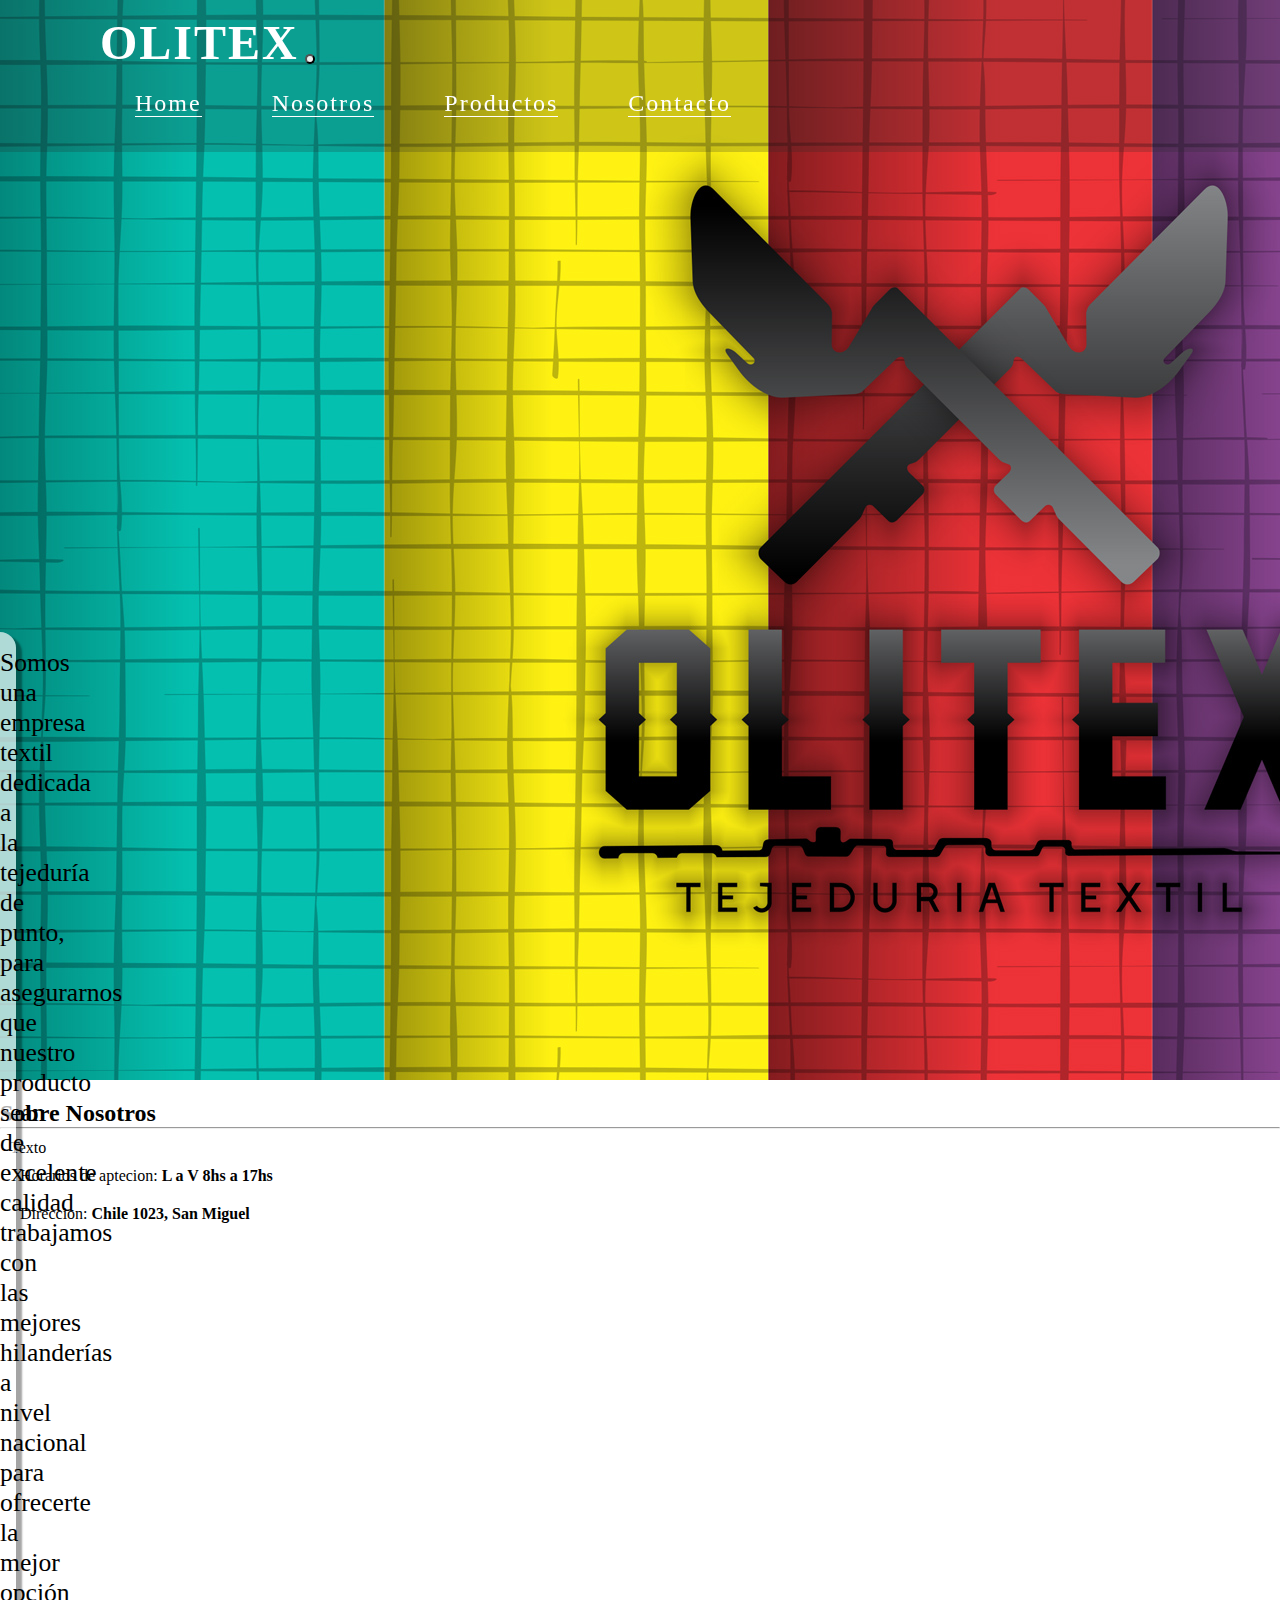
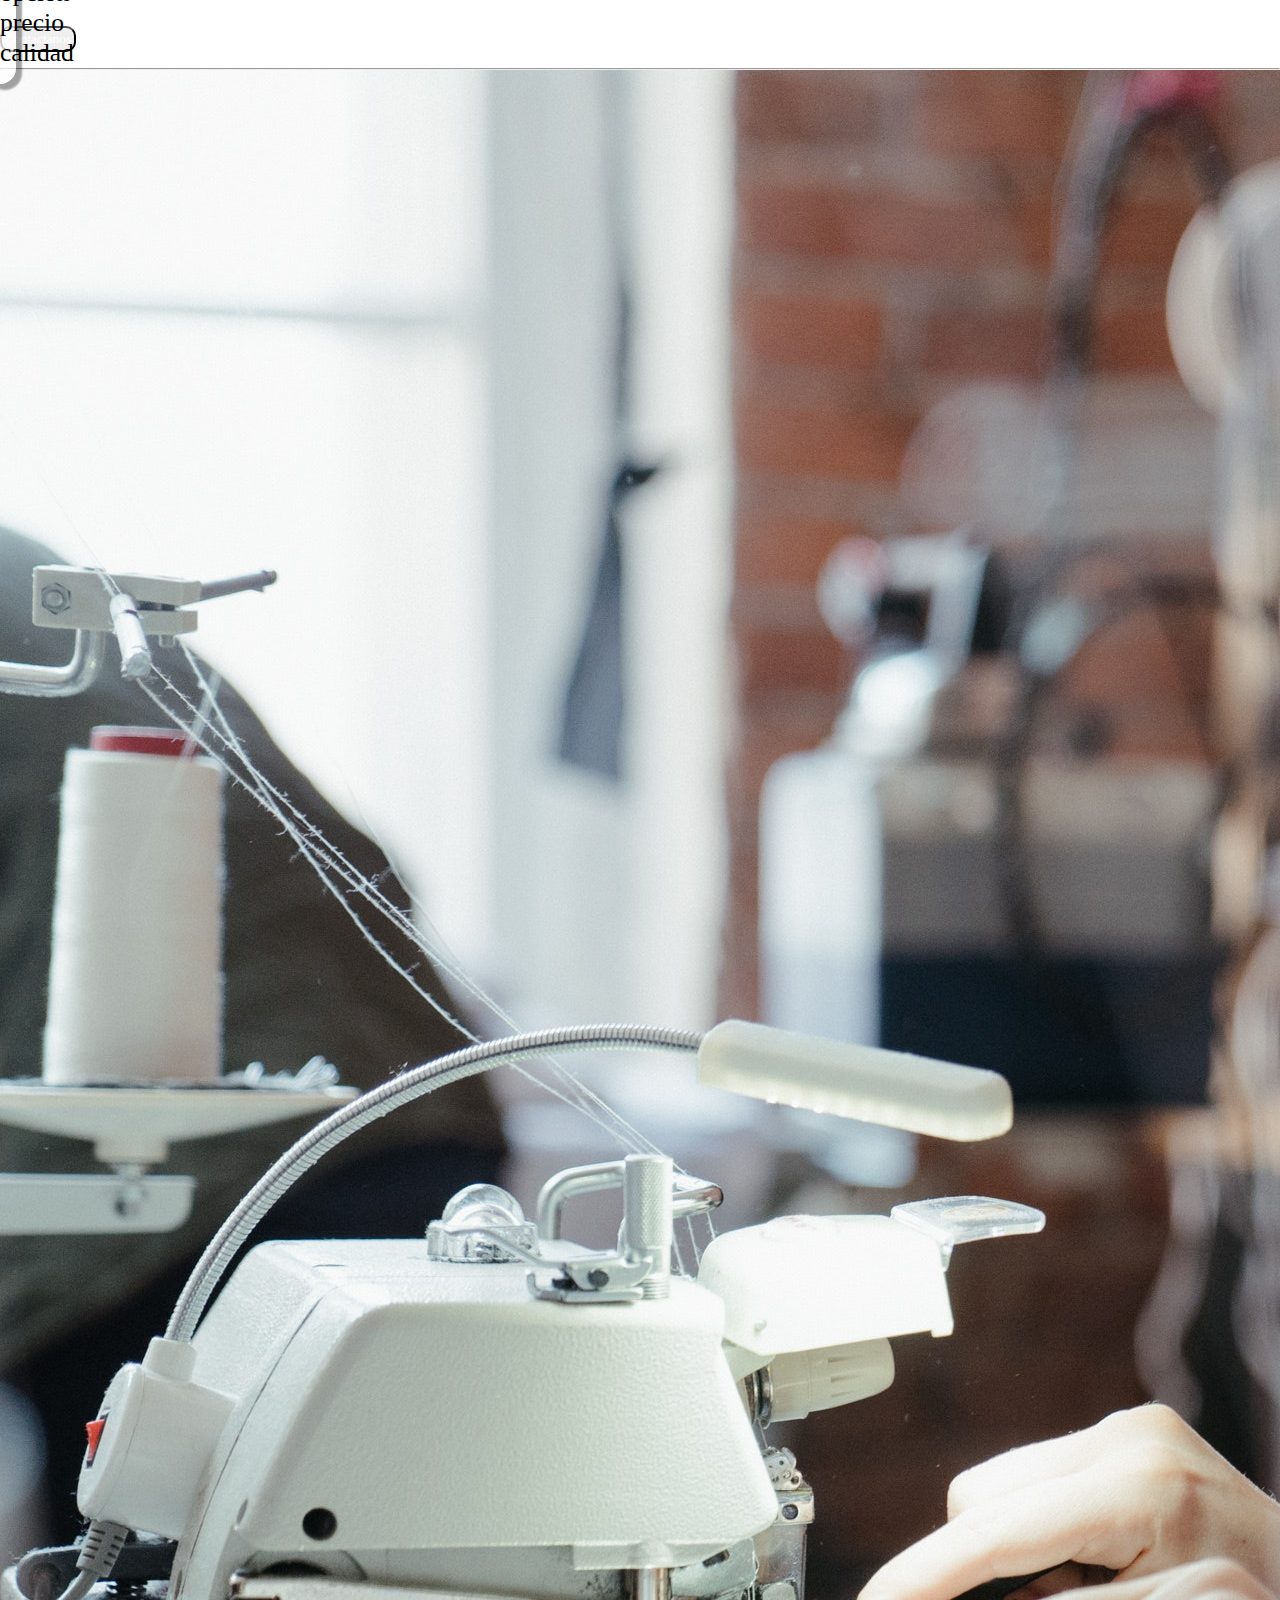
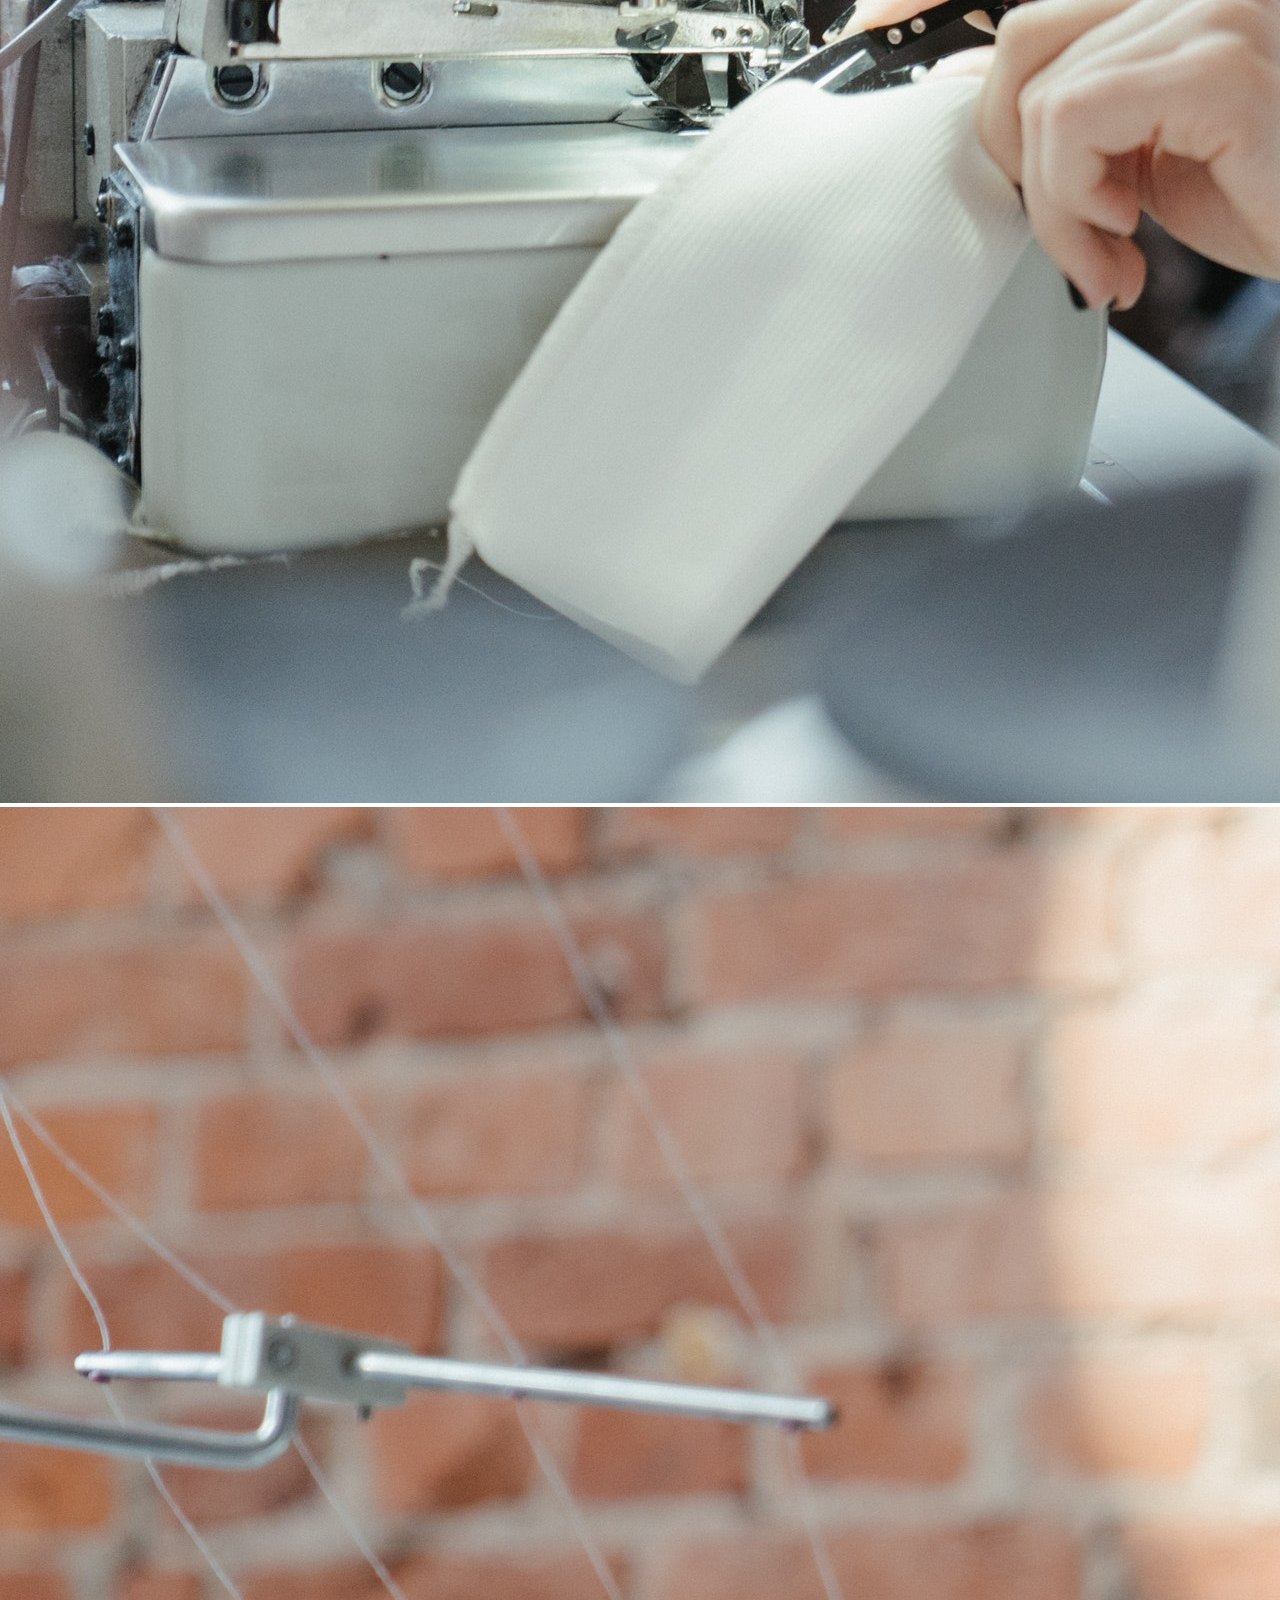
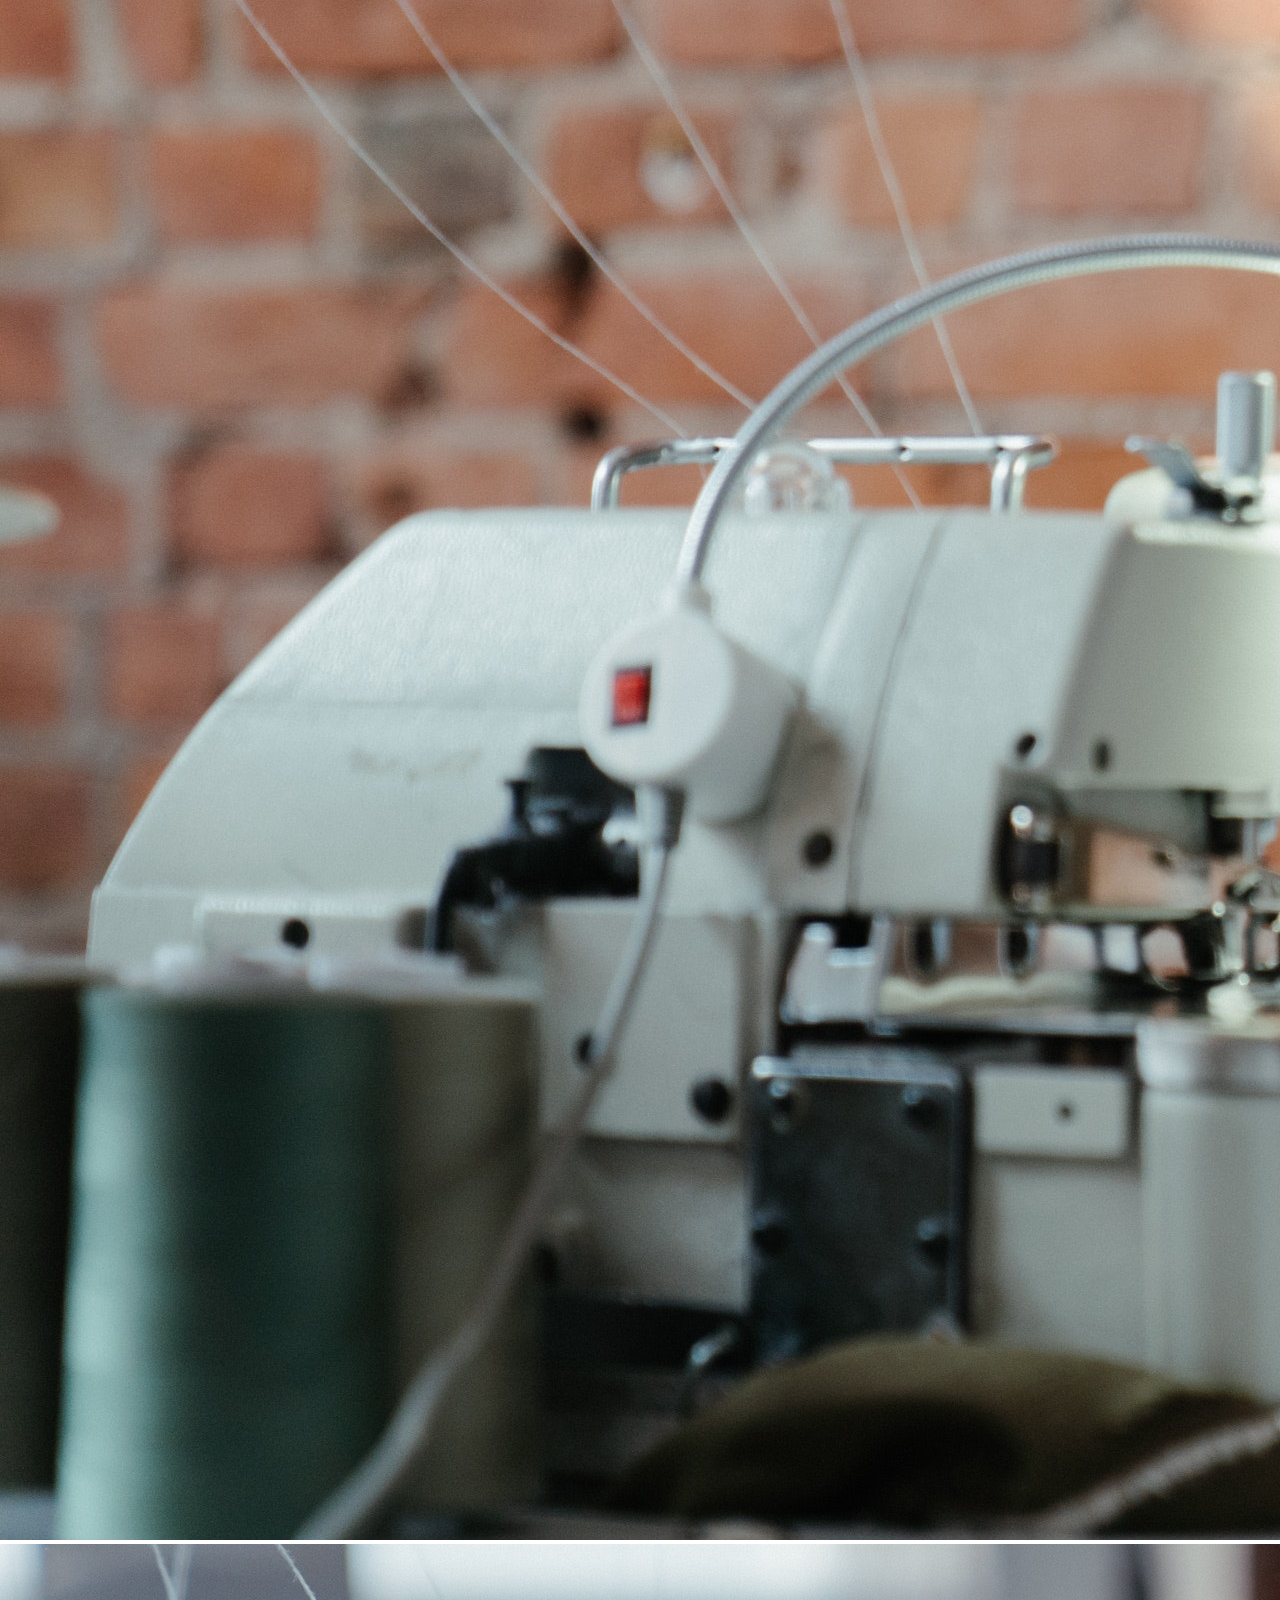
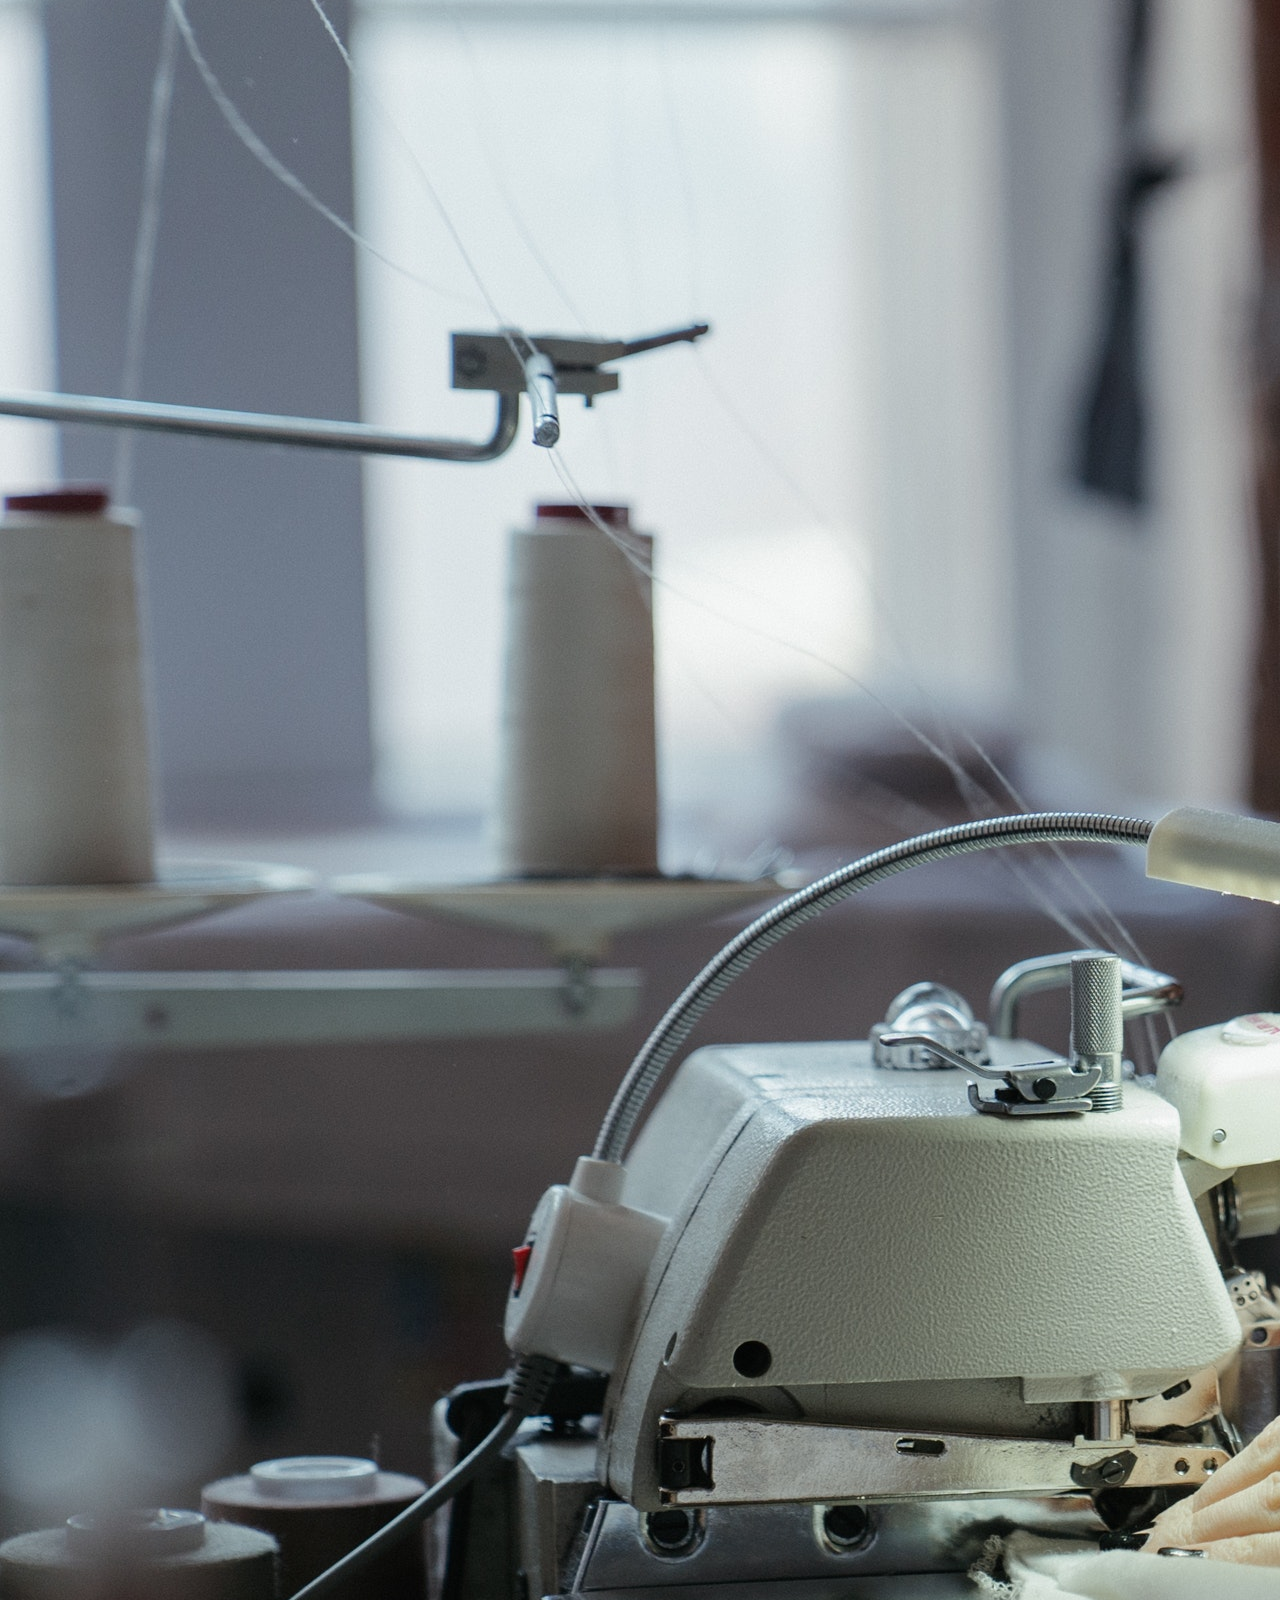
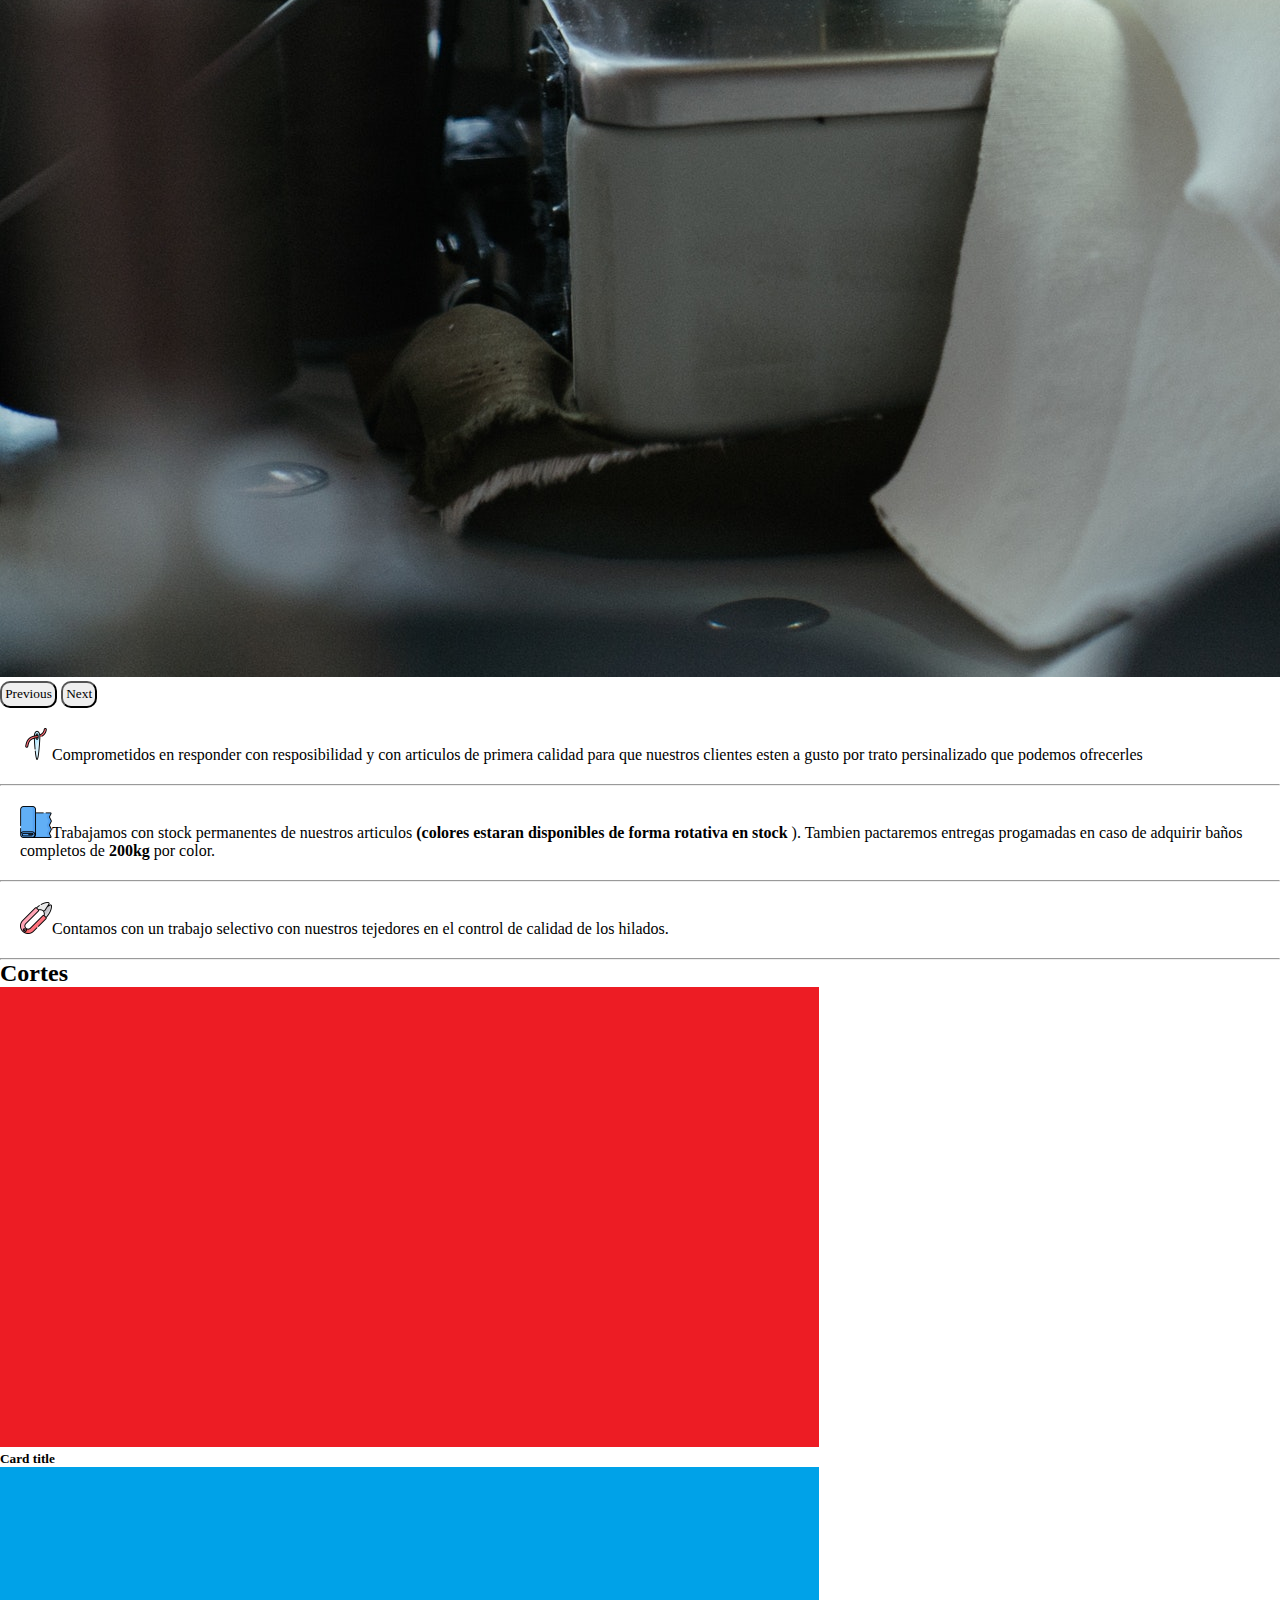
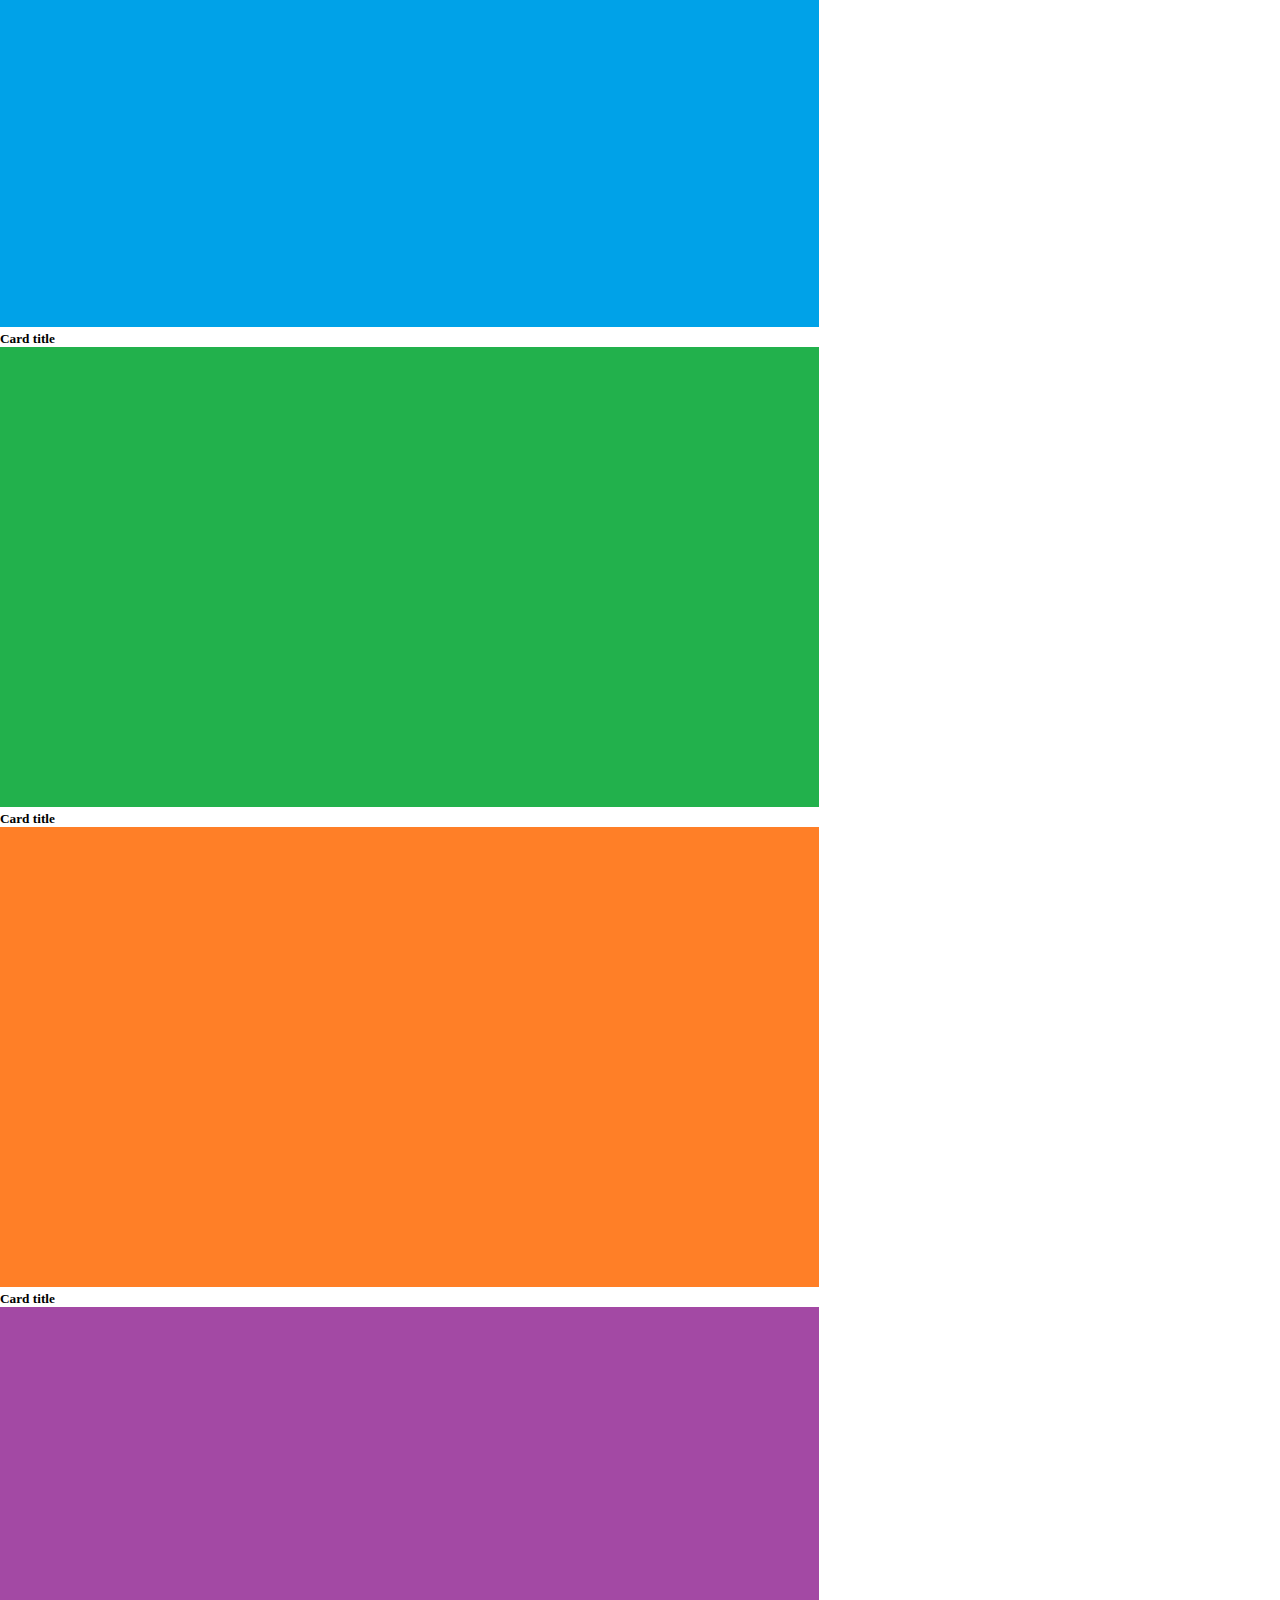
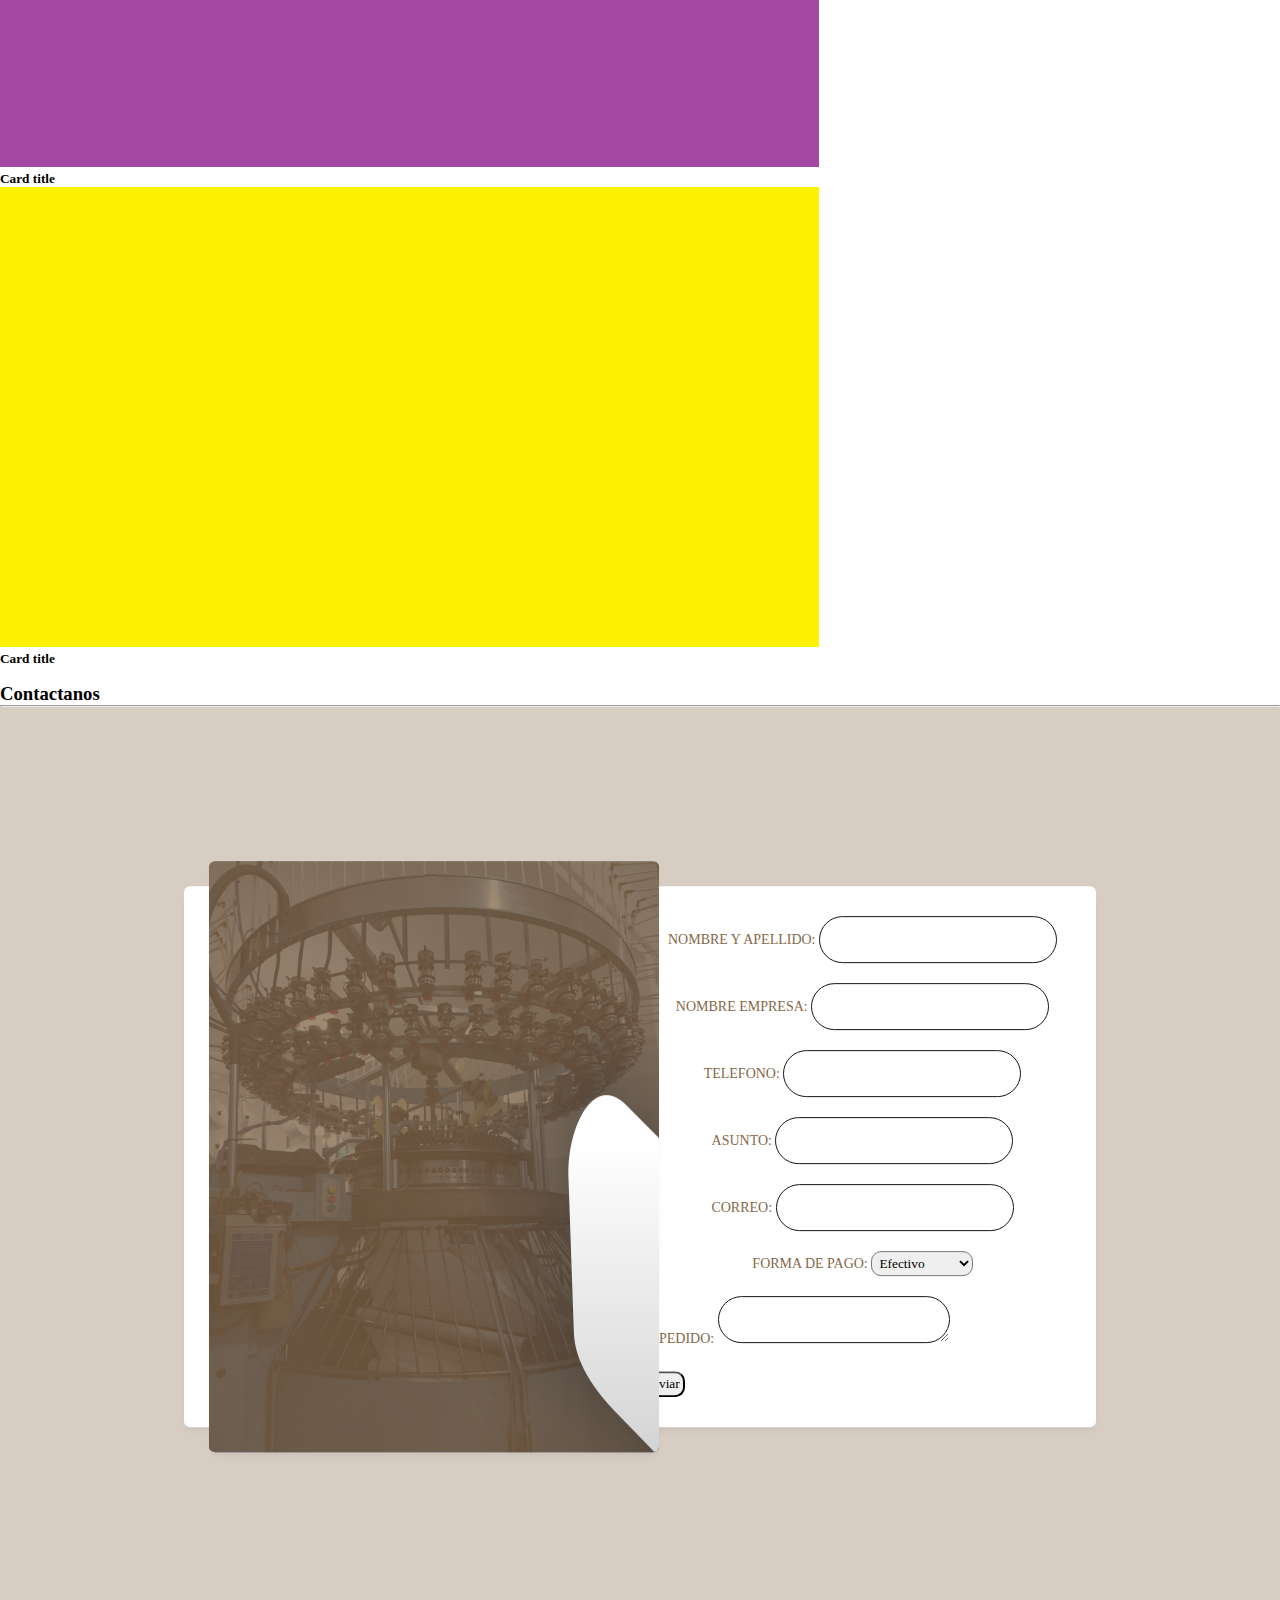
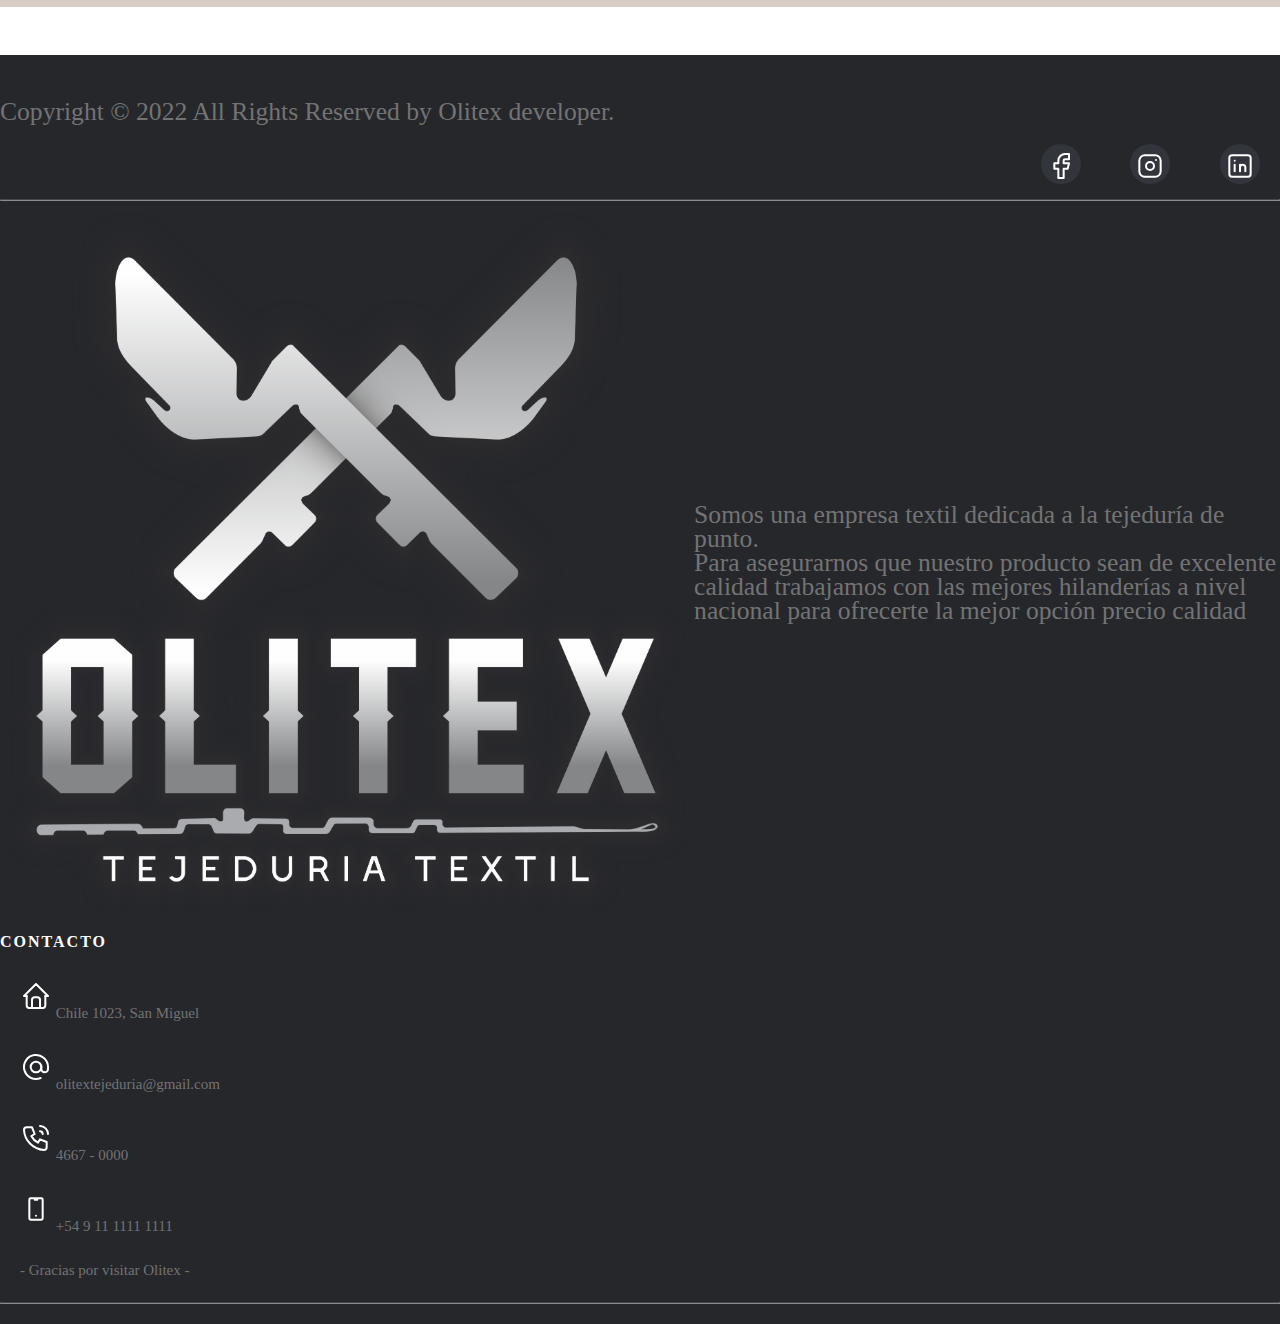
==== index.html @ cd3c0c50 "sitio definido (navbar - footer - responsive)" ====
<!DOCTYPE html>
<html lang="en">

<head>
  <meta charset="UTF-8">
  <meta http-equiv="X-UA-Compatible" content="IE=edge">
  <meta name="viewport" content="width=device-width, initial-scale=1.0">
  <title>Olitex</title>

  <!-- bootstrap -->
  <link href="https://cdn.jsdelivr.net/npm/bootstrap@5.1.3/dist/css/bootstrap.min.css" rel="stylesheet"
    integrity="sha384-1BmE4kWBq78iYhFldvKuhfTAU6auU8tT94WrHftjDbrCEXSU1oBoqyl2QvZ6jIW3" crossorigin="anonymous">
  <!-- css -->
  <link rel="stylesheet" href="css/style.css">
</head>

<body>

  <head>
    <!-- Navegador -->
    <nav class="navbar navbar-expand-lg navbar-light bg-light">
      <div class="container-fluid">

        <a class="navbar-brand logo" href="#">OLITEX</a>
        <button class="navbar-toggler" type="button" data-bs-toggle="collapse" data-bs-target="#navbarNav"
          aria-controls="navbarNav" aria-expanded="false" aria-label="Toggle navigation">
          <span class="navbar-toggler-icon"></span>
        </button>
        <div class="collapse navbar-collapse" id="navbarNav">
          <ul class="navbar-nav">
            <li class="nav-item">
              <a class="nav-link active" aria-current="page" href="#">Home</a>
            </li>
            <li class="nav-item">
              <a class="nav-link" href="#">Nosotros</a>
            </li>
            <li class="nav-item">
              <a class="nav-link" href="#">Productos</a>
            </li>
            <li class="nav-item">
              <a class="nav-link" href="#">Contacto</a>
            </li>
          </ul>
        </div>
      </div>
    </nav>

    <div class="card-presentation">
      <img src="img/logo/Olitex_presentcion-sombra-negro.jpg" class="w-100 img-presentacion" alt="">
    </div>
  </head>


  <main>
    <!-- Nosotros -->
    <section class="sobre-nosotros center">
      <div class="row center w-100 container-fluid">
        <div>
          <h2>Sobre Nosotros</h2>
        </div>
        <hr>
        <div class="col-8">

          <div class="contenedor">
            <img src="img/nosotros-1.jpg" class="w-100" style="border-radius: 20px;" alt="">
            <div class="texto-encima">Texto</div>
            <div class="centrado shadow">
              <p>
                Somos una empresa textil dedicada a la tejeduría de punto, para asegurarnos que nuestro producto sean de
                excelente calidad trabajamos con las mejores hilanderías a nivel nacional para ofrecerte la mejor opción
                precio calidad
              </p>
            </div>
          </div>
        </div>
        <div class="col-4">
          <ul>
            <li>Horarios de aptecion: <b> L a V 8hs a 17hs</b></li>
            <li>Direccion: <b>Chile 1023, San Miguel</b> </li>
          </ul>
          <button class="btn btn-success"><a href="#contacto">Contactanos</a></button>
          <iframe
            src="https://www.google.com/maps/embed?pb=!1m18!1m12!1m3!1d821.7739999095603!2d-58.73229227079527!3d-34.52579569388245!2m3!1f0!2f0!3f0!3m2!1i1024!2i768!4f13.1!3m3!1m2!1s0x95bcbdacbafaa6cd%3A0x6584995fa0660d60!2sChile%201023%2C%20B1665%20FPV%2C%20Provincia%20de%20Buenos%20Aires!5e0!3m2!1ses-419!2sar!4v1639484793573!5m2!1ses-419!2sar"
            class="map" style="border: 0;" allowfullscreen="" loading="lazy"></iframe>
            
            
        </div>
      </div>
    </section>



    <!-- FOTOS ILUSTRATIVAS -->
    <!-- Carousel -->
    <section class="center">
        <hr>
      <div class="row container-fluid">
        <div class="col-6 d-flex align-items-center">
          <div id="carouselExampleControls" class="carousel slide w-100" data-bs-ride="carousel">
            <div class="carousel-inner">
              <div class="carousel-item active">
                <img src="img/fondo-2.jpg" class="d-block w-100" alt="...">
              </div>
              <div class="carousel-item">
                <img src="img/fondo-3.jpg" class="d-block w-100" alt="...">
              </div>
              <div class="carousel-item">
                <img src="img/fondo-4.jpg" class="d-block w-100" alt="...">
              </div>
            </div>
            <button class="carousel-control-prev" type="button" data-bs-target="#carouselExampleControls"
              data-bs-slide="prev">
              <span class="carousel-control-prev-icon" aria-hidden="true"></span>
              <span class="visually-hidden">Previous</span>
            </button>
            <button class="carousel-control-next" type="button" data-bs-target="#carouselExampleControls"
              data-bs-slide="next">
              <span class="carousel-control-next-icon" aria-hidden="true"></span>
              <span class="visually-hidden">Next</span>
            </button>
          </div>
        </div>
        <div class="col-6">
          <ul class="d-flex flex-column justify-content-around">
            <li><img src="img/iconos/aguja.png" class="icon me-2"" alt="">Comprometidos en responder con resposibilidad y con articulos  de primera calidad para que nuestros clientes esten a gusto por trato persinalizado que podemos ofrecerles </li>
            <hr>
            <li><img src="img/iconos/tela.png" class="icon me-2"" alt="">Trabajamos con stock permanentes de nuestros articulos <b>(colores estaran disponibles de forma rotativa en stock </b>). Tambien pactaremos entregas progamadas en caso de adquirir baños completos de <b>200kg</b>  por color.</li>
            <hr>
            <li><img src="img/iconos/tijeras-de-coser.png" class="icon me-2"" alt="">Contamos con un trabajo selectivo con nuestros tejedores en el control de calidad de los hilados.</li>
          </ul>
        </div>
      </div>
    </section>




    <!-- CARTA COLORES -->
    <section class="container m-5 p-5 center">
      <div class="text-center m-5">
        <hr>
        <h2>Cortes</h2>
      </div>

      <div class="row row-cols-1 row-cols-md-3 g-4">
        <div class="col">
          <div class="card">
            <img src="img/colores/rojo.png" class="card-img-top" alt="...">
            <div class="card-body">
              <h5 class="card-title">Card title</h5>
<!--               <p class="card-text">This is a longer card with supporting text below as a natural lead-in to additional
                content. This content is a little bit longer.</p> -->
            </div>
          </div>
        </div>
        <div class="col">
          <div class="card">
            <img src="img/colores/azul.png" class="card-img-top" alt="...">
            <div class="card-body">
              <h5 class="card-title">Card title</h5>
<!--               <p class="card-text">This is a longer card with supporting text below as a natural lead-in to additional
                content. This content is a little bit longer.</p> -->
            </div>
          </div>
        </div>
        <div class="col">
          <div class="card">
            <img src="img/colores/verde.png" class="card-img-top" alt="...">
            <div class="card-body">
              <h5 class="card-title">Card title</h5>
<!--               <p class="card-text">This is a longer card with supporting text below as a natural lead-in to additional
                content.</p> -->
            </div>
          </div>
        </div>
        <div class="col">
          <div class="card">
            <img src="img/colores/naranja.png" class="card-img-top" alt="...">
            <div class="card-body">
              <h5 class="card-title">Card title</h5>
<!--               <p class="card-text">This is a longer card with supporting text below as a natural lead-in to additional
                content. This content is a little bit longer.</p> -->
            </div>
          </div>
        </div>
        <div class="col">
          <div class="card">
            <img src="img/colores/violeta.png" class="card-img-top" alt="...">
            <div class="card-body">
              <h5 class="card-title">Card title</h5>
<!--               <p class="card-text">This is a longer card with supporting text below as a natural lead-in to additional
                content. This content is a little bit longer.</p> -->
            </div>
          </div>
        </div>
        <div class="col">
          <div class="card">
            <img src="img/colores/amarillo.png" class="card-img-top" alt="...">
            <div class="card-body">
              <h5 class="card-title">Card title</h5>
<!--               <p class="card-text">This is a longer card with supporting text below as a natural lead-in to additional
                content. This content is a little bit longer.</p> -->
            </div>
          </div>
        </div>
      </div>

    </section>

    <!-- FORMULARIO -->
    <div class="text-center m-5">
      <h3>Contactanos</h3>
      <hr>
    </div>



    <div id="booking" class="section">
      <div class="section-center">
        <div class="container">
          <div class="row">
            <div class="booking-form">
              <div class="booking-bg">
                <div class="form-header">
                  <h2><img src="img/logo/Olitex-logo-blanco.png" class="w-100" alt=""></h2>
                </div>
              </div>
              <form>
                <div class="row">
                  <div class="col-md-6">
                    <div class="form-group">
                      <label class="form-label">
                        Nombre y Apellido:
                      </label>
                      <input class="form-control" type="text" id="from_name">
                      </input>
                    </div>
                  </div>
                  <div class="col-md-6">
                    <div class="form-group">
                      <label class="form-label">
                        Nombre empresa:
                      </label>
                      <input class="form-control" type="text" id="from_name_business">
                      </input>
                    </div>
                  </div>
                </div>
                <div class="row">
                  <div class="col-md-6">
                    <div class="form-group">
                      <label class="form-label">
                        Telefono:
                      </label>
                      <input class="form-control" type="number" id="from_number">
                      </input>
                    </div>
                  </div>
                  <div class="col-md-6">
                    <div class="form-group">
                      <label class="form-label">
                        Asunto:
                      </label>
                      <input class="form-control" type="text" id="subject">
                      </input>
                    </div>
                  </div>
                </div>
                <div class="row">
                  <div class="col-md-6">
                    <div class="form-group">
                      <label class="form-label">
                        Correo:
                      </label>
                      <input class="form-control" type="email" id="from_email">
                      </input>
                    </div>
                  </div>
                  <div class="col-md-6">
                    <div class="form-group">
                      <label class="form-label">
                        Forma de pago:
                      </label>
                      <select id="selectPagos" class="d-flex align-items-center">
                        <option value="Efectivo">Efectivo</option>
                        <option value="Transferencia">Transferencia</option>
                        <option value="Tarjeta">Tarjeta</option>
                      </select>
                    </div>
                  </div>
                </div>
                <div class="form-group">
                  <label class="form-label">
                    Pedido:
                  </label>
                  <textarea class="form-control" id="message"></textarea>
                </div>
                <div class="col-sm-6 m-5 col-sm-offset-3 text-center">
                  <button class="btn btn-success" id="btnSubmit">
                    Enviar
                  </button>
                </div>
              </form>
            </div>
          </div>
        </div>
      </div>
    </div>
  </main>


  <!-- Site footer -->
  <footer class="site-footer">
    <div class="container">
      <div class="row  d-flex align-items-center">
        <div class="col-md-8 col-sm-6 col-xs-12">
          <p class="copyright-text">Copyright &copy; 2022 All Rights Reserved by 
       <a href="#">Olitex developer</a>.
          </p>
        </div>

        <div class="col-md-4 col-sm-6 col-xs-12">
          <ul class="social-icons d-flex">
            <li><a class="facebook" href="#"> <i class="fa fa-facebook"> </i> <svg xmlns="http://www.w3.org/2000/svg" class="icon icon-tabler icon-tabler-brand-facebook" width="44" height="44" viewBox="0 0 24 24" stroke-width="1.5" stroke="#ffffff" fill="none" stroke-linecap="round" stroke-linejoin="round">
              <path stroke="none" d="M0 0h24v24H0z" fill="none"/>
              <path d="M7 10v4h3v7h4v-7h3l1 -4h-4v-2a1 1 0 0 1 1 -1h3v-4h-3a5 5 0 0 0 -5 5v2h-3" />
            </svg></a></li>
            <li><a class="instagram" href="#"><i class="fa fa-instagram"></i> <svg xmlns="http://www.w3.org/2000/svg" class="icon icon-tabler icon-tabler-brand-instagram" width="44" height="44" viewBox="0 0 24 24" stroke-width="1.5" stroke="#ffffff" fill="none" stroke-linecap="round" stroke-linejoin="round">
              <path stroke="none" d="M0 0h24v24H0z" fill="none"/>
              <rect x="4" y="4" width="16" height="16" rx="4" />
              <circle cx="12" cy="12" r="3" />
              <line x1="16.5" y1="7.5" x2="16.5" y2="7.501" />
            </svg></a></li>
            <li><a class="linkedin" href="#"><i class="fa fa-linkedin"></i> <svg xmlns="http://www.w3.org/2000/svg" class="icon icon-tabler icon-tabler-brand-linkedin" width="44" height="44" viewBox="0 0 24 24" stroke-width="1.5" stroke="#ffffff" fill="none" stroke-linecap="round" stroke-linejoin="round">
              <path stroke="none" d="M0 0h24v24H0z" fill="none"/>
              <rect x="4" y="4" width="16" height="16" rx="2" />
              <line x1="8" y1="11" x2="8" y2="16" />
              <line x1="8" y1="8" x2="8" y2="8.01" />
              <line x1="12" y1="16" x2="12" y2="11" />
              <path d="M16 16v-3a2 2 0 0 0 -4 0" />
            </svg></a></li>   
          </ul>
        </div>
      </div>
      <hr>
    </div>
    <div class="container">
      <div class="row d-flex justify-content-around">
        <div class="footer-descriction col-sm-12 col-md-6">
          <h6><img src="img/logo/Olitex-logo-blanco.png" class="footer-img" alt=""></h6>
          <p class="text-justify p-3">Somos una empresa textil dedicada a la tejeduría de punto. <br>  Para asegurarnos que nuestro producto sean de
            excelente calidad trabajamos con las mejores hilanderías a nivel nacional para ofrecerte la mejor opción
            precio calidad 
        </div>

        <div class="col-xs-6 col-md-5">
          <h6>Contacto</h6>
          <ul class="footer-links">
            <li> <svg xmlns="http://www.w3.org/2000/svg" class="icon icon-tabler icon-tabler-home m-2" width="44" height="44" viewBox="0 0 24 24" stroke-width="1.5" stroke="#ffffff" fill="none" stroke-linecap="round" stroke-linejoin="round">
              <path stroke="none" d="M0 0h24v24H0z" fill="none"/>
              <polyline points="5 12 3 12 12 3 21 12 19 12" />
              <path d="M5 12v7a2 2 0 0 0 2 2h10a2 2 0 0 0 2 -2v-7" />
              <path d="M9 21v-6a2 2 0 0 1 2 -2h2a2 2 0 0 1 2 2v6" />
            </svg> Chile 1023, San Miguel</li>
            <li> <svg xmlns="http://www.w3.org/2000/svg" class="icon icon-tabler icon-tabler-at m-2" width="44" height="44" viewBox="0 0 24 24" stroke-width="1.5" stroke="#ffffff" fill="none" stroke-linecap="round" stroke-linejoin="round">
              <path stroke="none" d="M0 0h24v24H0z" fill="none"/>
              <circle cx="12" cy="12" r="4" />
              <path d="M16 12v1.5a2.5 2.5 0 0 0 5 0v-1.5a9 9 0 1 0 -5.5 8.28" />
            </svg> olitextejeduria@gmail.com</li>
            <li> <svg xmlns="http://www.w3.org/2000/svg" class="icon icon-tabler icon-tabler-phone-call m-2" width="44" height="44" viewBox="0 0 24 24" stroke-width="1.5" stroke="#ffffff" fill="none" stroke-linecap="round" stroke-linejoin="round">
              <path stroke="none" d="M0 0h24v24H0z" fill="none"/>
              <path d="M5 4h4l2 5l-2.5 1.5a11 11 0 0 0 5 5l1.5 -2.5l5 2v4a2 2 0 0 1 -2 2a16 16 0 0 1 -15 -15a2 2 0 0 1 2 -2" />
              <path d="M15 7a2 2 0 0 1 2 2" />
              <path d="M15 3a6 6 0 0 1 6 6" />
            </svg> 4667 - 0000</li>
            <li> <svg xmlns="http://www.w3.org/2000/svg" class="icon icon-tabler icon-tabler-device-mobile m-2" width="44" height="44" viewBox="0 0 24 24" stroke-width="1.5" stroke="#ffffff" fill="none" stroke-linecap="round" stroke-linejoin="round">
              <path stroke="none" d="M0 0h24v24H0z" fill="none"/>
              <rect x="7" y="4" width="10" height="16" rx="1" />
              <line x1="11" y1="5" x2="13" y2="5" />
              <line x1="12" y1="17" x2="12" y2="17.01" />
            </svg> +54 9 11 1111 1111</li>
            <li>- Gracias por visitar Olitex -</li>
          </ul>
        </div>
      </div>
      <hr>
    </div>

</footer>
  <!-- Jquery -->
  <script src="https://code.jquery.com/jquery-3.6.0.min.js"
    integrity="sha256-/xUj+3OJU5yExlq6GSYGSHk7tPXikynS7ogEvDej/m4=" crossorigin="anonymous"></script>

  <!-- bootstrap -->
  <script src="https://cdn.jsdelivr.net/npm/@popperjs/core@2.10.2/dist/umd/popper.min.js"
    integrity="sha384-7+zCNj/IqJ95wo16oMtfsKbZ9ccEh31eOz1HGyDuCQ6wgnyJNSYdrPa03rtR1zdB" crossorigin="anonymous">
  </script>
  <script src="https://cdn.jsdelivr.net/npm/bootstrap@5.1.3/dist/js/bootstrap.min.js"
    integrity="sha384-QJHtvGhmr9XOIpI6YVutG+2QOK9T+ZnN4kzFN1RtK3zEFEIsxhlmWl5/YESvpZ13" crossorigin="anonymous">
  </script>


  <!-- JQUERY -->
  <script src="https://code.jquery.com/jquery-3.6.0.min.js" integrity="sha256-/xUj+3OJU5yExlq6GSYGSHk7tPXikynS7ogEvDej/m4=" crossorigin="anonymous"></script>

  <!-- nav -->
  <script src="js/nav.js"></script>
  
  <!-- Email.JS -->
  <script src="js/app.js"></script>
</body>

</html>
---- css/style.css ----
* {
    margin: 0;
    padding: 0;
	font-family: 'Alice', serif;
}

/* nav */
.navbar {
background-color: #26272b38 !important;
Position: fixed;
Top: 0;
Left: 0;
Width: 100%;
Display: Flex;
Justify-content: space-between;
align-items: center;
Transition: 0.6s;
Padding: 15px 100px;
font-size: 1.5rem;
z-index: 1000;
}

nav.sticky {
  display: flex;
  justify-content: center;
  align-items: center;
	padding: 0px;
	background-color: #26272b  !important;
  font-size: 1rem;
}


.navbar .logo {
	Position: relative;
	font-weight: 700;
	color: #fff;
	text-decoration: none;
	font-size: 2em;
	text-transform: uppercase;
	letter-spacing: 2px;
	transition: 0.6s;
}

.navbar-collapse {
  justify-content: end;
}

.navbar-collapse ul {
	position: relative;
	display: flex;
	justify-content: center;
	align-items: center;
}

.navbar-collapse ul li {
	position: relative;
	list-style: none;
}

.navbar-collapse ul li a {
	position: relative;
	margin: 0 15px;
	text-decoration: none;
	color: #fff !important;
	letter-spacing: 2px;
	transition: 0.5s;
  border-bottom: 1px solid #fff;
}

.navbar-collapse ul li a:hover {
  border-bottom: 2px solid #fff;
  border-radius: 8px;
}

.card-presentation {
	position: relative;
	width: 100%;
}


a {
  color: #fff;
  text-decoration: none;
}
  

.img-nosotros {
  border-radius: 20px; 
  height: 450px;
}

.p-nosotros {
  margin: 0.5rem;
  border-radius: 20px;
  border: 1px solid #000;
}

.shadow {
  box-shadow: 5px 5px 2px 1px rgba(0, 0, 0, 0.356);;
}

/* texto encima de imagen */
.contenedor{
    position: relative;
    display: inline-block;
    text-align: center;

}
.texto-encima{
    position: absolute;
    top: 10px;
    left: 10px;
}

.centrado{
    margin: 1rem 0;
    width: 95%;
    background-color: rgba(255, 255, 255, 0.685);
    border-radius: 20px;
    padding: 1rem;
    position: absolute;
    top: 70%;
    left: 50%;
    transform: translate(-50%, -50%);
}


.center {
    margin: 1rem auto !important;
}
.aling-center {
    margin: auto 1rem !important;
}



h1 {
    color: black;
    background-color: aquamarine;
}

/* hr{ 
    color: red; 
    border-left:    7px solid;
    height:         75%;
    width:          1px;       
} */
p {
    font-size: 2vw;
}
.map {
margin: 0.5rem auto;
width: 400px;
height: 30vw    /* 550px */;
}

li{
    list-style: none;
    margin: 20px;
    
}
.icon {
    width: 2.5vw;
    
}

.container-form {
    max-width: 724px;
    
}

.col-md-6 {
    display: flex;
    align-items: center;
    justify-content: center;
}





/* footer */
.footer-img {
  width: 100%;
}

.site-footer
{
  margin-top: 3rem;
  background-color:#26272b;
  padding:45px 0 20px;
  font-size:15px;
  line-height:24px;
  color:#737373;
}
.site-footer hr
{
  border-top-color:#bbb;
  opacity:0.5
}
.site-footer hr.small
{
  margin:20px 0
}
.site-footer h6
{
  color:#fff;
  font-size:16px;
  text-transform:uppercase;
  margin-top:5px;
  letter-spacing:2px
}
.site-footer a
{
  color:#737373;
}
.site-footer a:hover
{
  color:#3366cc;
  text-decoration:none;
}
.footer-links
{
  padding-left:0;
  list-style:none
}
.footer-links li
{
  display:block
}
.footer-links a
{
  color:#737373
}
.footer-links a:active,.footer-links a:focus,.footer-links a:hover
{
  color:#3366cc;
  text-decoration:none;
}
.footer-links.inline li
{
  display:inline-block
}
.site-footer .social-icons
{
  text-align:right
}
.site-footer .social-icons a
{
  width:40px;
  height:40px;
  line-height:40px;
  margin-left:6px;
  margin-right:0;
  border-radius:100%;
  background-color:#33353d
}
.copyright-text
{
  margin:0
}
@media (max-width:991px)
{
  .site-footer [class^=col-]
  {
    margin-bottom:30px
  }
}
@media (max-width:767px)
{
  .site-footer
  {
    padding-bottom:0
  }
  .site-footer .copyright-text,.site-footer .social-icons
  {
    text-align:center
  }
}
.social-icons
{
  padding-left:0;
  margin-bottom:0;
  list-style:none
}
.social-icons li
{
  display:inline-block;
  margin-bottom:4px
}
.social-icons li.title
{
  margin-right:15px;
  text-transform:uppercase;
  color:#96a2b2;
  font-weight:700;
  font-size:13px
}
.social-icons a{
  background-color:#eceeef;
  color:#818a91;
  font-size:16px;
  display:inline-block;
  line-height:44px;
  width:44px;
  height:44px;
  text-align:center;
  margin-right:8px;
  border-radius:100%;
  -webkit-transition:all .2s linear;
  -o-transition:all .2s linear;
  transition:all .2s linear
}
.social-icons a:active,.social-icons a:focus,.social-icons a:hover
{
  color:#fff;
  background-color:#29aafe
}
.social-icons.size-sm a
{
  line-height:34px;
  height:34px;
  width:34px;
  font-size:14px
}
.social-icons a.facebook:hover
{
  background-color:#3b5998
}
.social-icons a.twitter:hover
{
  background-color:#00aced
}
.social-icons a.linkedin:hover
{
  background-color:#007bb6
}
.social-icons a.instagram:hover
{
  background-color:#ea4c89
}
@media (max-width:767px)
{
  .social-icons li.title
  {
    display:block;
    margin-right:0;
    font-weight:600
  }
}






/* Laptop 1024px */
@media only screen and (min-width: 1024px) and (max-width: 1055px) {
    .carousel {
        margin: 12vw auto;
    }  
    .map {
    width: 350px;
    height: 20vw;
    }
}


/* tablet */
@media only screen and (min-width: 426px) and (max-width: 991px) {

  
  .navbar .logo {
    font-size: 1em;
  }


    .sobre-nosotros .col-6 {
        width: 50%;
    }
    .sobre-nosotros .col-6-s {
        width: 50%;
    }
    .sobre-nosotros .col-6 img{
        width: 100% !important;
    } 
    .map {
        width: 100%;
        height: 250px;
        margin: 3rem auto
    }
    .icon {
        margin-right: 20px;
        width: 5vw;
        
    }
    .col-8 {
        width: 100%;
    }
    .col-6 {
        width: 100%;
    }
    .col-4 {
        width: 100%;
    }
    .sobre-nosotros {
        display: flex;
    }

    .booking-form {
      display: flex;
    }

    .footer-descriction {
      display: flex;
      flex-direction: column ;
    }

    .footer-img {
      width: 50%;
    }
}


/* Mobile L */
@media only screen and (min-width: 320px) and (max-width: 426px) {

  .navbar {
    Padding: 0px 40px;
  }

  nav.sticky {
    padding: 0px 10px;
  }

    p {
    font-size: 4vw;
  }
/*     li{
        font-size: 2vw;
        
    } */
    .icon {
        width: 6vw;
        
    }
    .centrado{
        margin: 0rem 0;
        top: 60%;
    }
    .sobre-nosotros .col-6 {
        width: 50%;
    }
    .sobre-nosotros .col-6 img{
        width: 100% !important;
    } 
    .map {
        width: 100%;
        height: 150px;
        margin: 2rem 0;
    }
    .row-cols-1>* {
            width: 50%;
    }
    .col-8 {
        width: 100%;
    }
    .col-6 {
        width: 100%;
    }
    .col-4 {
        width: 100%;
    }
    .sobre-nosotros {
        display: flex;
    }

    .booking-bg {
      display: none;
    }

    .booking-form {
      width: 75%;
      height: 100%;
      background-image: url('../img/fotos/maquina-2.jpeg');
      
    }

    .footer-img {
      width: 50%;
      margin: 0 7rem;
    }

    .site-footer {
      margin-top: 10rem;
    }

    .footer-descriction {
      display: flex;
      flex-direction: column ;
    }

    .social-icons {
      display: flex;
      justify-content: center;
    }

    

    .navbar .logo {
      font-size: .8em;
    }

    .container, .container-fluid, .container-lg, .container-md, .container-sm, .container-xl, .container-xxl {
      width: 100%;
      padding-right: 0;
      padding-left: 0;
      margin-right: 0;
      margin-left: 0;
  }

}



/* -------------- FORMULARIO -------------- */
.section {
	position: relative;
	height: 100vh;
}

.section .section-center {
	position: absolute;
	top: 50%;
	left: 0;
	right: 0;
	-webkit-transform: translateY(-50%);
	transform: translateY(-50%);
}

#booking {
	font-family: 'Alice', serif;
	background: rgba(133, 104, 73, 0.33);
}

.booking-form {
	position: relative;
	max-width: 912px;
	width: 100%;
	margin: auto;
	background: #fff;
	border-radius: 6px;
	-webkit-box-shadow: 0px 5px 10px -5px rgba(0, 0, 0, 0.1);
	box-shadow: 0px 5px 10px -5px rgba(0, 0, 0, 0.1);
}

.booking-form .booking-bg {
	position: absolute;
	left: 25px;
	top: -25px;
	bottom: -25px;
	width: 400px;
	background-image: url('../img/fotos/maquina-2.jpeg');
	background-size: cover;
	background-position: center;
	padding: 25px;
	border-radius: 6px;
	-webkit-box-shadow: 0px 5px 10px -5px rgba(0, 0, 0, 0.1);
	box-shadow: 0px 5px 10px -5px rgba(0, 0, 0, 0.1);
	overflow: hidden;
}

.booking-form .booking-bg::before {
	content: '';
	position: absolute;
	left: 0;
	right: 0;
	bottom: 0;
	top: 0;
	background: rgba(133, 104, 73, 0.78);
}

.booking-form>form {
	margin-left: 425px;
	padding: 30px;
}

.booking-form .form-header {
	margin-bottom: 30px;
	margin-top: 60px;
	position: relative;
	z-index: 20;
}

.booking-form .form-header h2 {
	font-family: 'Playfair Display', serif;
	margin-top: 0;
	margin-bottom: 15px;
	font-weight: 900;
	color: #fff;
	font-size: 42px;
	text-transform: capitalize;
}

.booking-form .form-header p {
	color: #fff;
	font-size: 18px;
}

.booking-form .form-group {
	position: relative;
	margin-bottom: 20px;
}


.booking-form .form-control {
	background-color: #fff;
	height: 45px;
	padding: 0px 15px;
	color: #151515;
	border: 1px solid #e5e5e5;
	font-size: 16px;
	font-weight: 700;
	-webkit-box-shadow: none;
	box-shadow: none;
	border-radius: 40px;
    border: 1px solid;
	-webkit-transition: 0.2s all;
	transition: 0.2s all;
}

.booking-form .form-control::-webkit-input-placeholder {
	color: #e5e5e5;
}

.booking-form .form-control:-ms-input-placeholder {
	color: #e5e5e5;
}

.booking-form .form-control::placeholder {
	color: #e5e5e5;
}

.booking-form .form-control:focus {
	background: #f8f8f8;
}

.booking-form input[type="date"].form-control:invalid {
	color: #e5e5e5;
}

.booking-form select.form-control {
	-webkit-appearance: none;
	-moz-appearance: none;
	appearance: none;
}

.booking-form select.form-control:invalid {
	color: #e5e5e5;
}

.booking-form select.form-control option {
	color: #151515;
}

.booking-form select.form-control+.select-arrow {
	position: absolute;
	right: 3px;
	bottom: 5px;
	width: 32px;
	line-height: 32px;
	height: 32px;
	text-align: center;
	pointer-events: none;
	color: #e5e5e5;
	font-size: 14px;
}

.booking-form select.form-control+.select-arrow:after {
	content: '\279C';
	display: block;
	-webkit-transform: rotate(90deg);
	transform: rotate(90deg);
}

.booking-form .form-label {
	color: #856849;
	text-transform: uppercase;
	line-height: 24px;
	height: 24px;
	font-size: 14px;
	font-weight: 400;
	margin-left: 20px;
}

.booking-form .form-btn {
	margin-top: 30px;
}

.booking-form .submit-btn {
	display: block;
	width: 100%;
	color: #fff;
	background-color: rgba(133, 104, 73, 0.9);
	font-weight: 700;
	font-size: 18px;
	border: none;
	border-radius: 40px;
	height: 55px;
	-webkit-transition: 0.2s all;
	transition: 0.2s all;
}

.booking-form .submit-btn:hover,
.booking-form .submit-btn:focus {
	background-color: rgba(133, 104, 73, 1);
}

button, select {
    text-transform: none;
    padding: 0.2rem;
    border-radius: 10px;
}



@media only screen and (max-width: 768px) {
	.booking-form .booking-bg {
		position: relative;
		left: 0;
		right: 0;
		bottom: 0;
		top: -15px;
		width: 95%;
		margin: auto;
	}
	.booking-form>form {
		margin-left: 0px;
	}
}
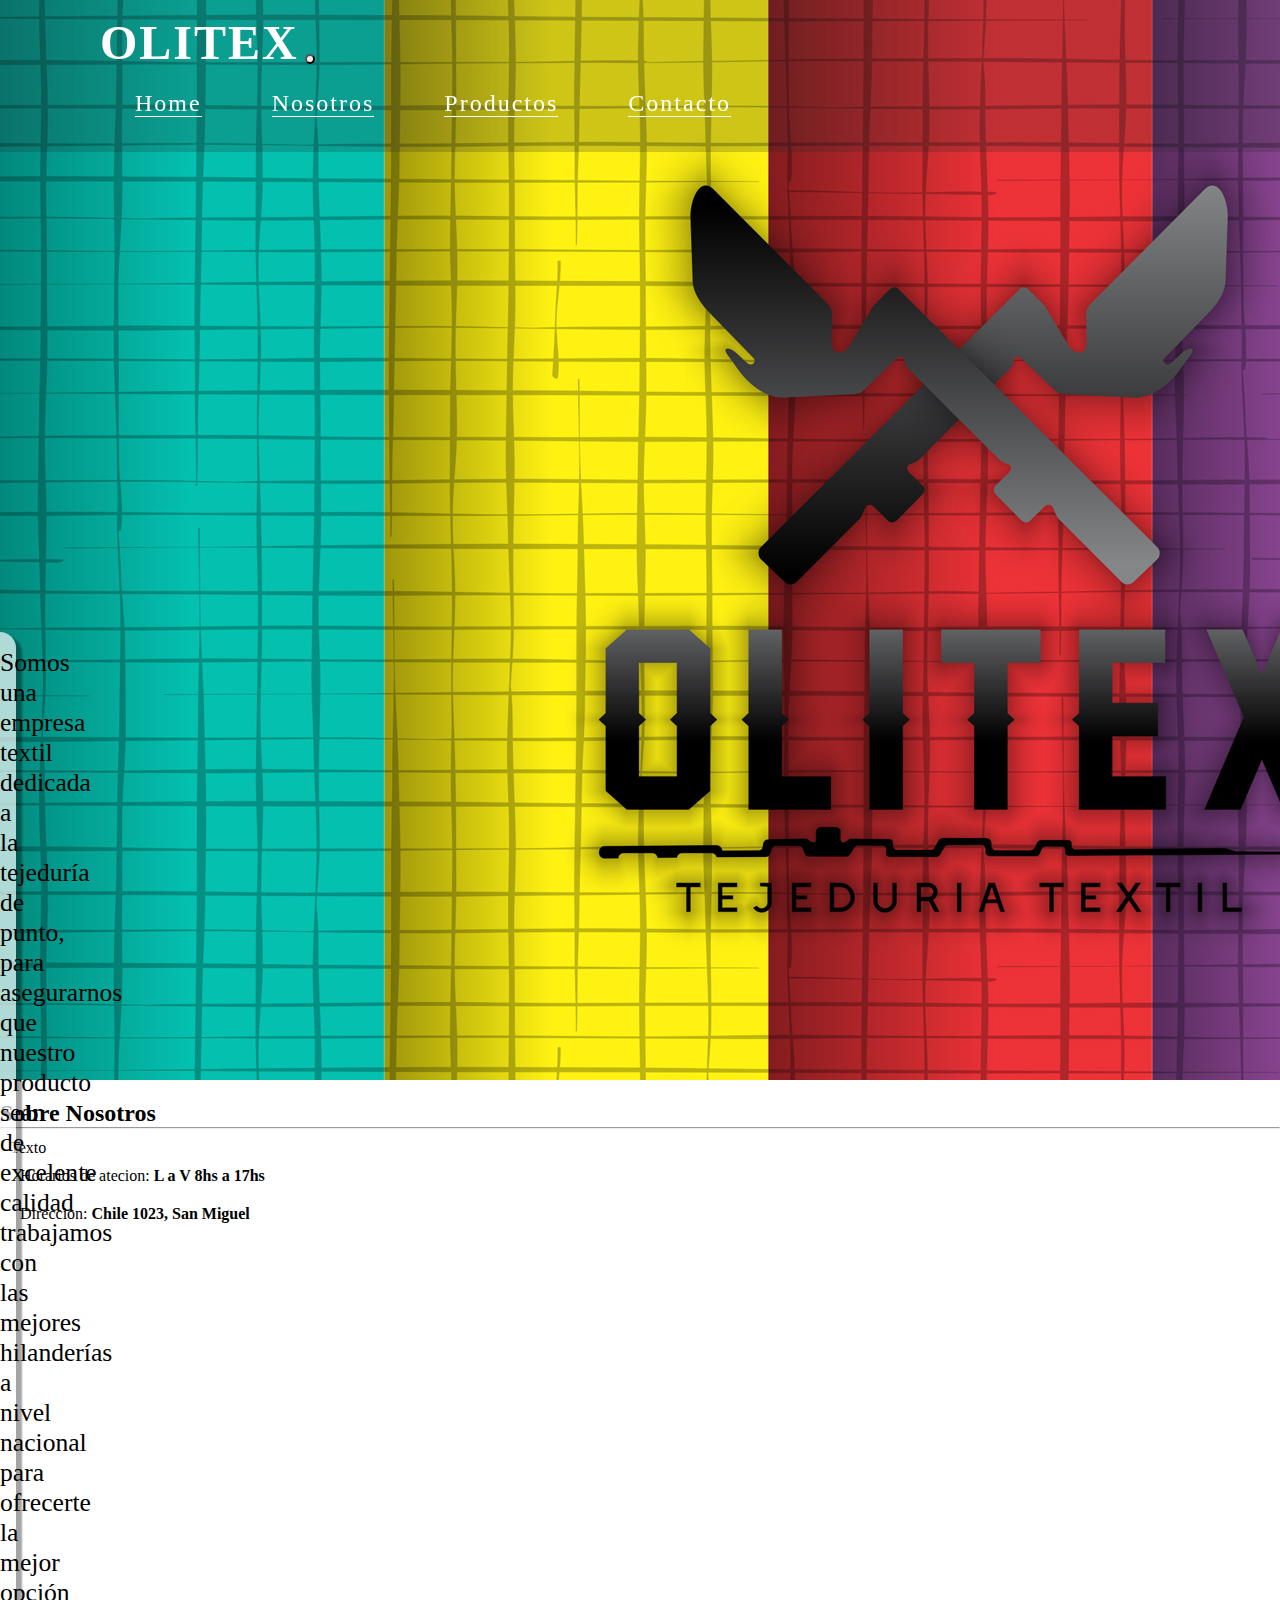
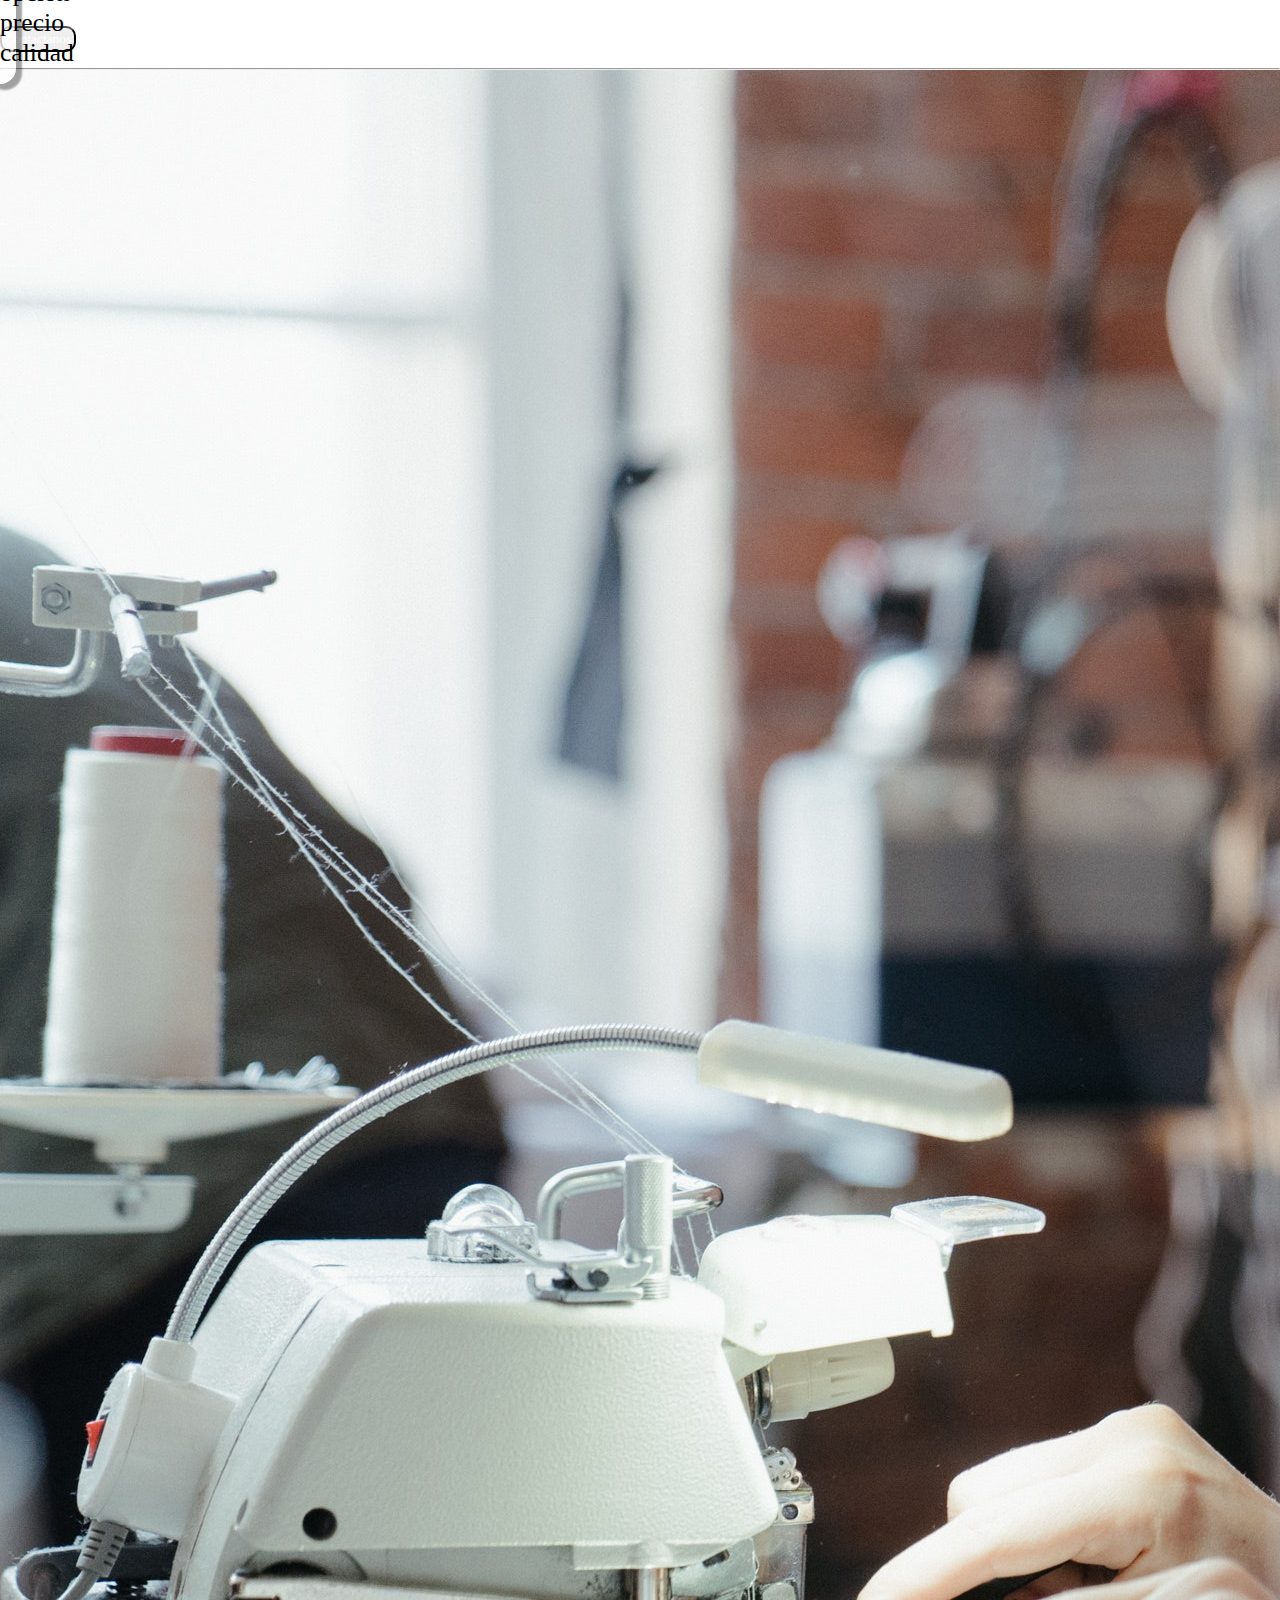
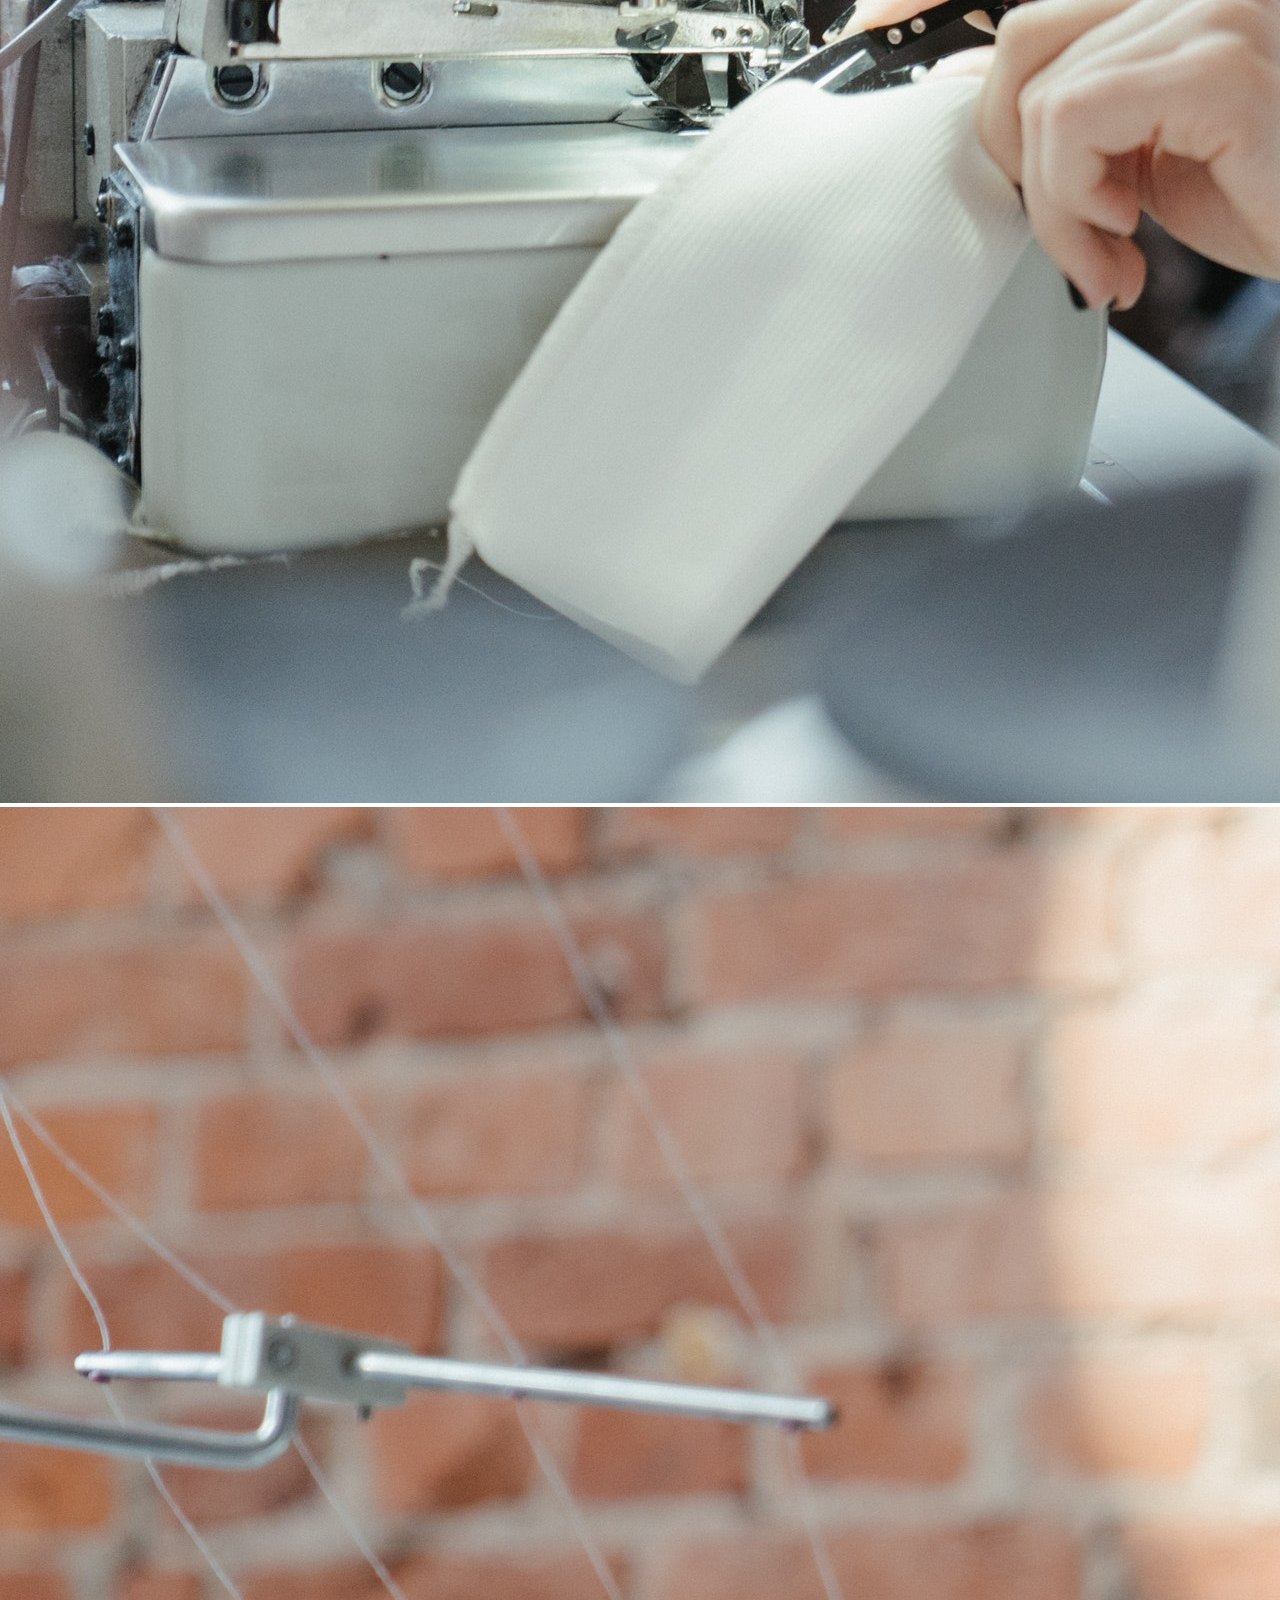
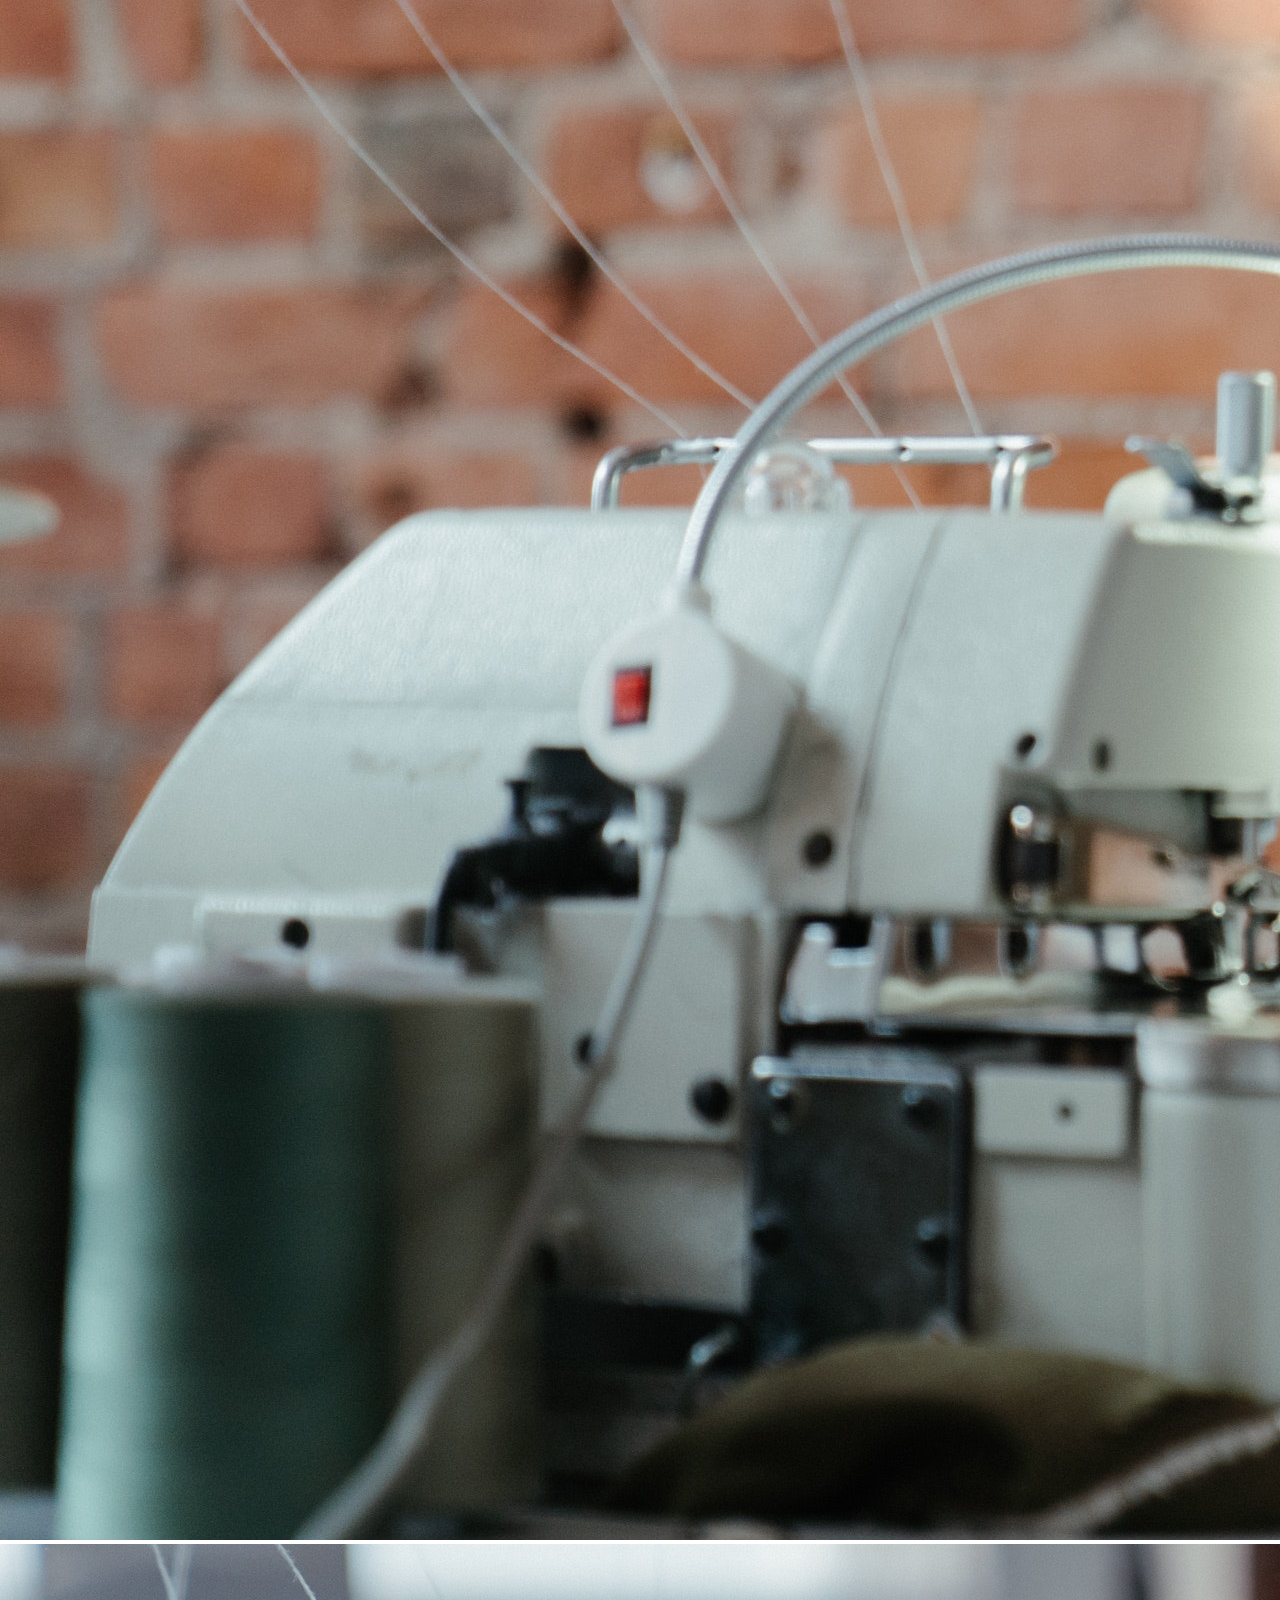
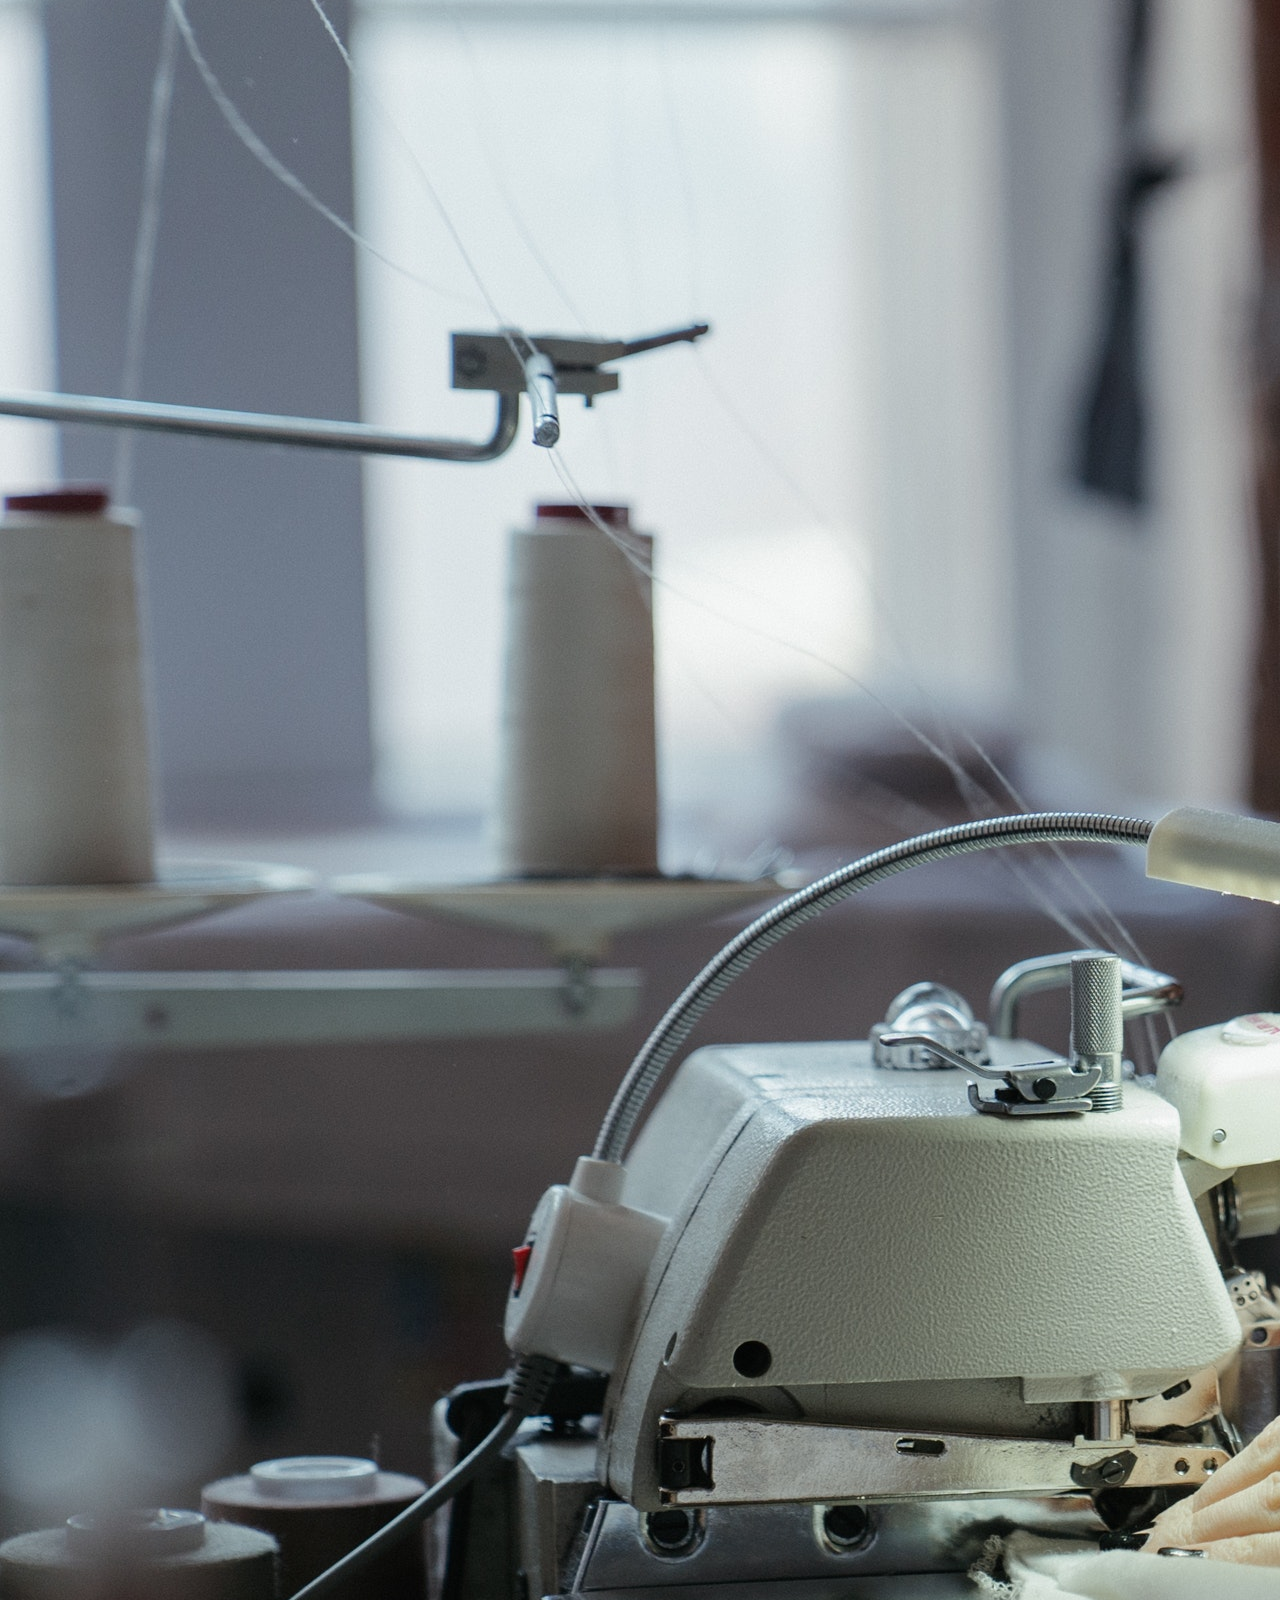
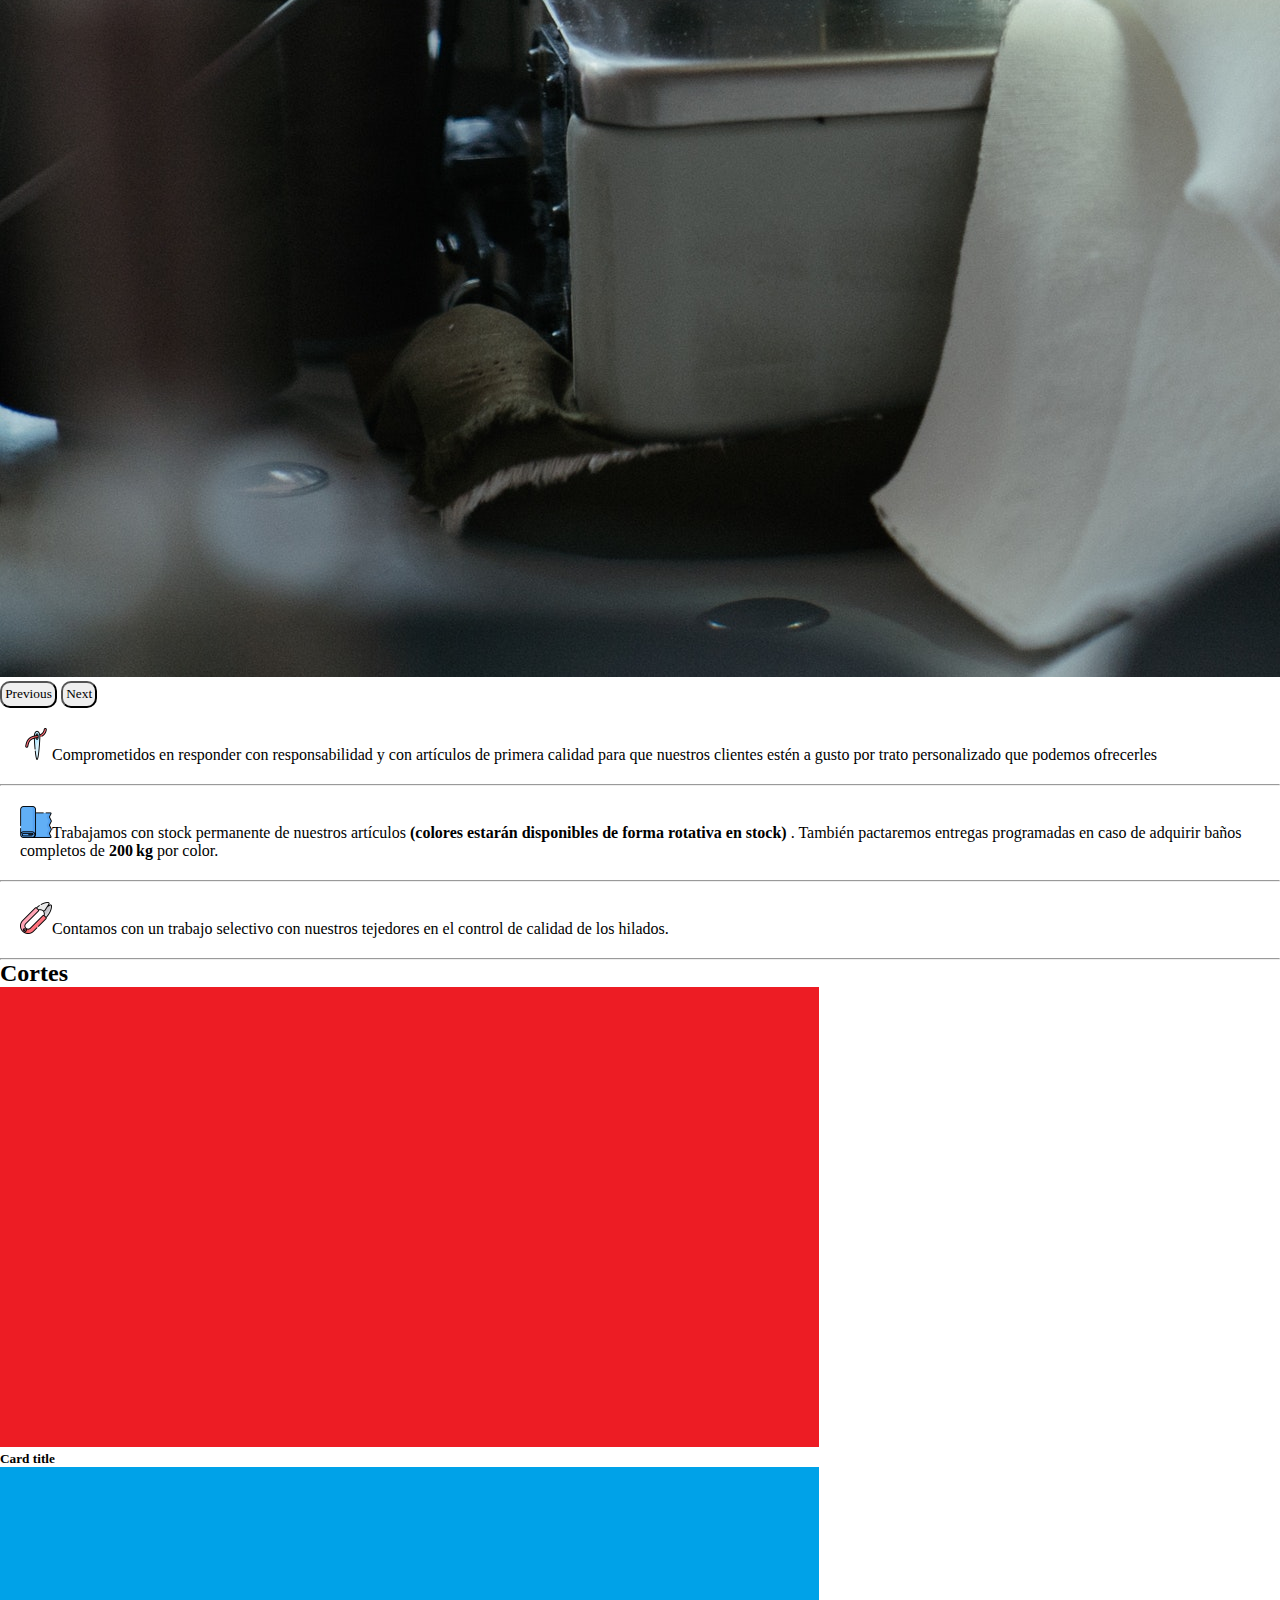
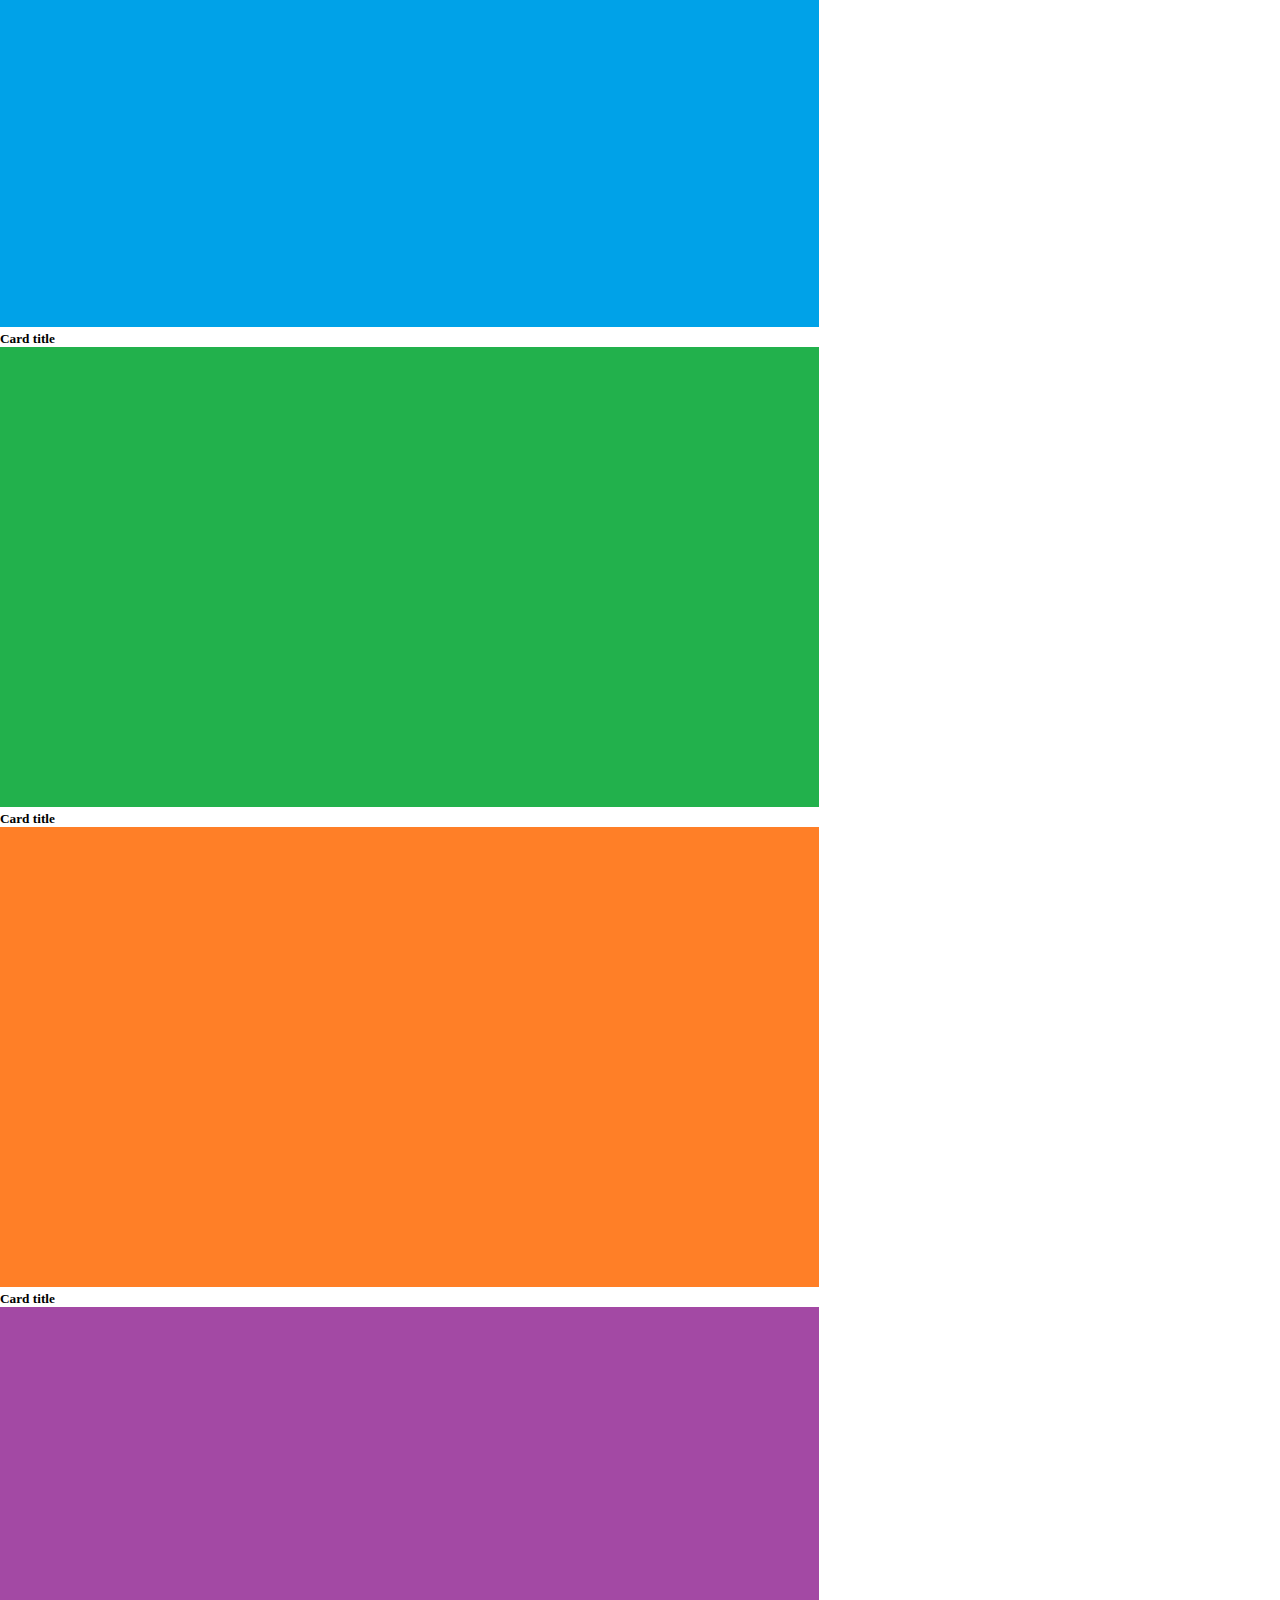
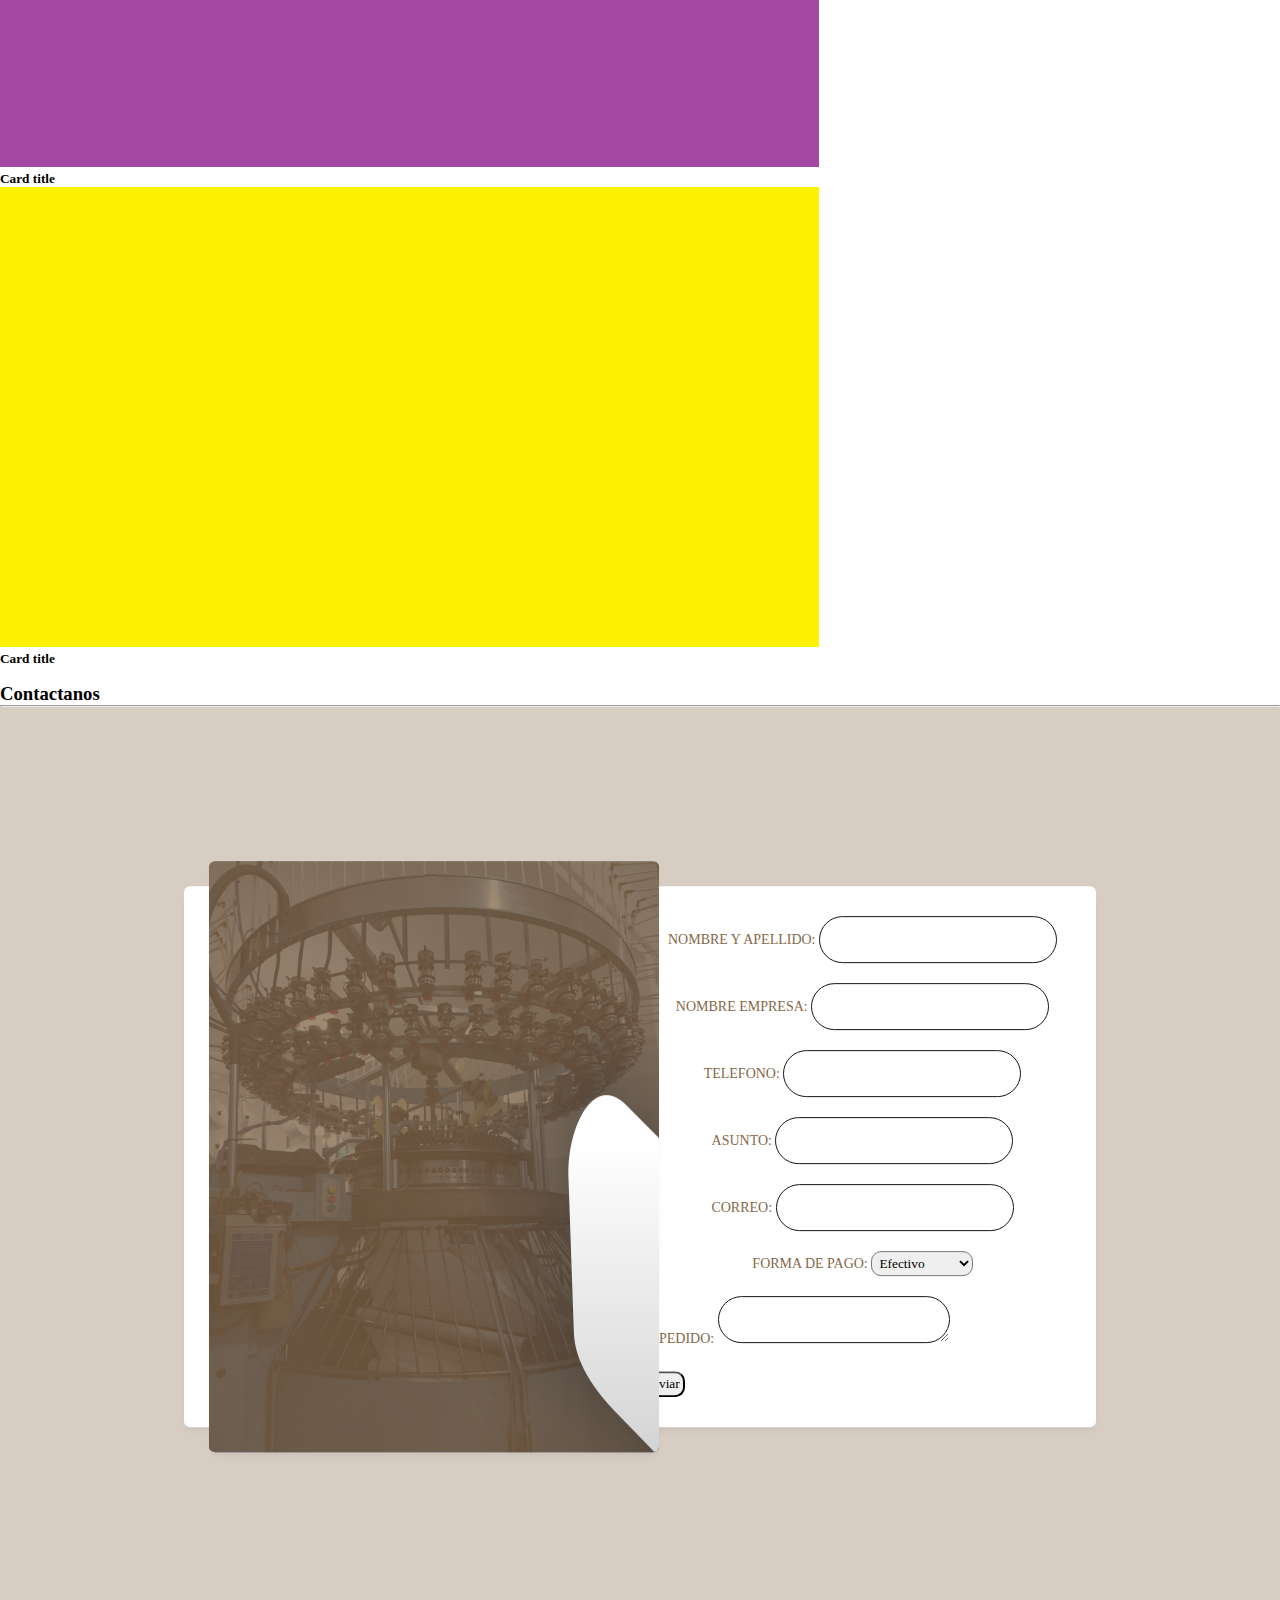
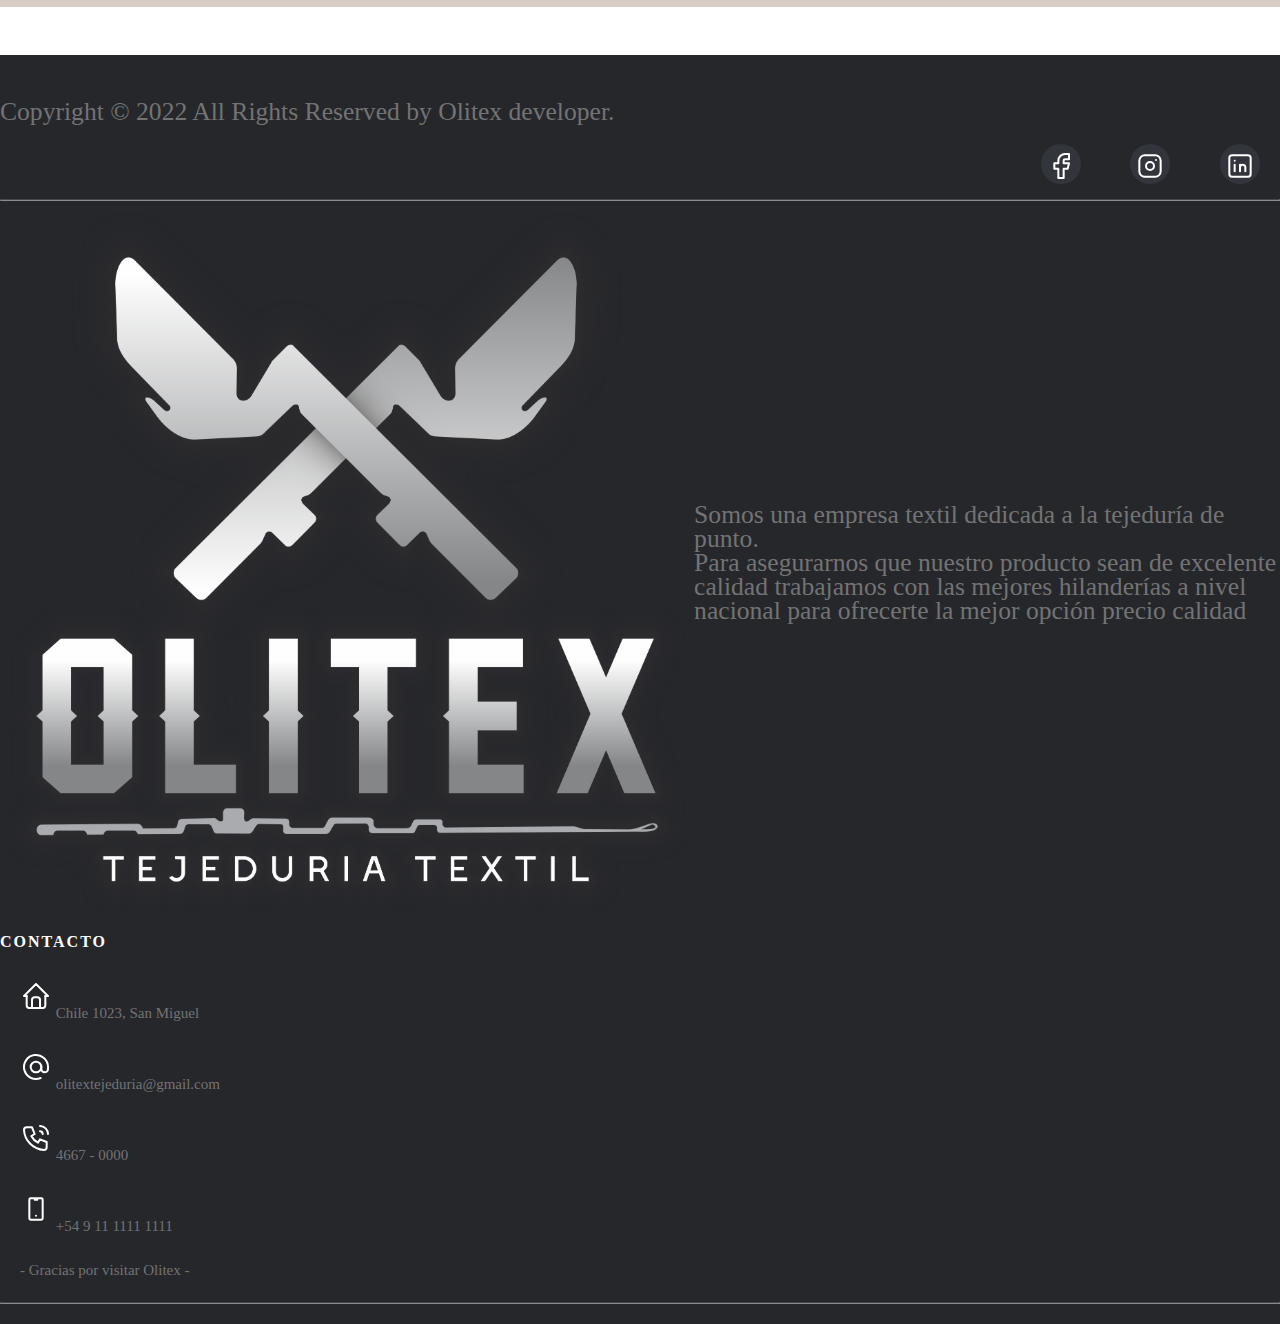
==== commit 2564af8a: "correccion de textos" ====
--- a/index.html
+++ b/index.html
@@ -75,7 +75,7 @@
         </div>
         <div class="col-4">
           <ul>
-            <li>Horarios de aptecion: <b> L a V 8hs a 17hs</b></li>
+            <li>Horarios de atecion: <b> L a V 8hs a 17hs</b></li>
             <li>Direccion: <b>Chile 1023, San Miguel</b> </li>
           </ul>
           <button class="btn btn-success"><a href="#contacto">Contactanos</a></button>
@@ -122,9 +122,11 @@
         </div>
         <div class="col-6">
           <ul class="d-flex flex-column justify-content-around">
-            <li><img src="img/iconos/aguja.png" class="icon me-2"" alt="">Comprometidos en responder con resposibilidad y con articulos  de primera calidad para que nuestros clientes esten a gusto por trato persinalizado que podemos ofrecerles </li>
+            <li><img src="img/iconos/aguja.png" class="icon me-2"" alt="">Comprometidos en responder con responsabilidad y con artículos de primera calidad para que nuestros clientes estén a gusto por trato personalizado que podemos ofrecerles</li>
             <hr>
-            <li><img src="img/iconos/tela.png" class="icon me-2"" alt="">Trabajamos con stock permanentes de nuestros articulos <b>(colores estaran disponibles de forma rotativa en stock </b>). Tambien pactaremos entregas progamadas en caso de adquirir baños completos de <b>200kg</b>  por color.</li>
+            <li><img src="img/iconos/tela.png" class="icon me-2"" alt="">Trabajamos con stock permanente de nuestros artículos <b>(colores estarán disponibles de forma rotativa en stock)</b> .  También pactaremos entregas programadas en caso de adquirir baños completos de <b>200 kg</b>  por color.</li>
+            
+            
             <hr>
             <li><img src="img/iconos/tijeras-de-coser.png" class="icon me-2"" alt="">Contamos con un trabajo selectivo con nuestros tejedores en el control de calidad de los hilados.</li>
           </ul>
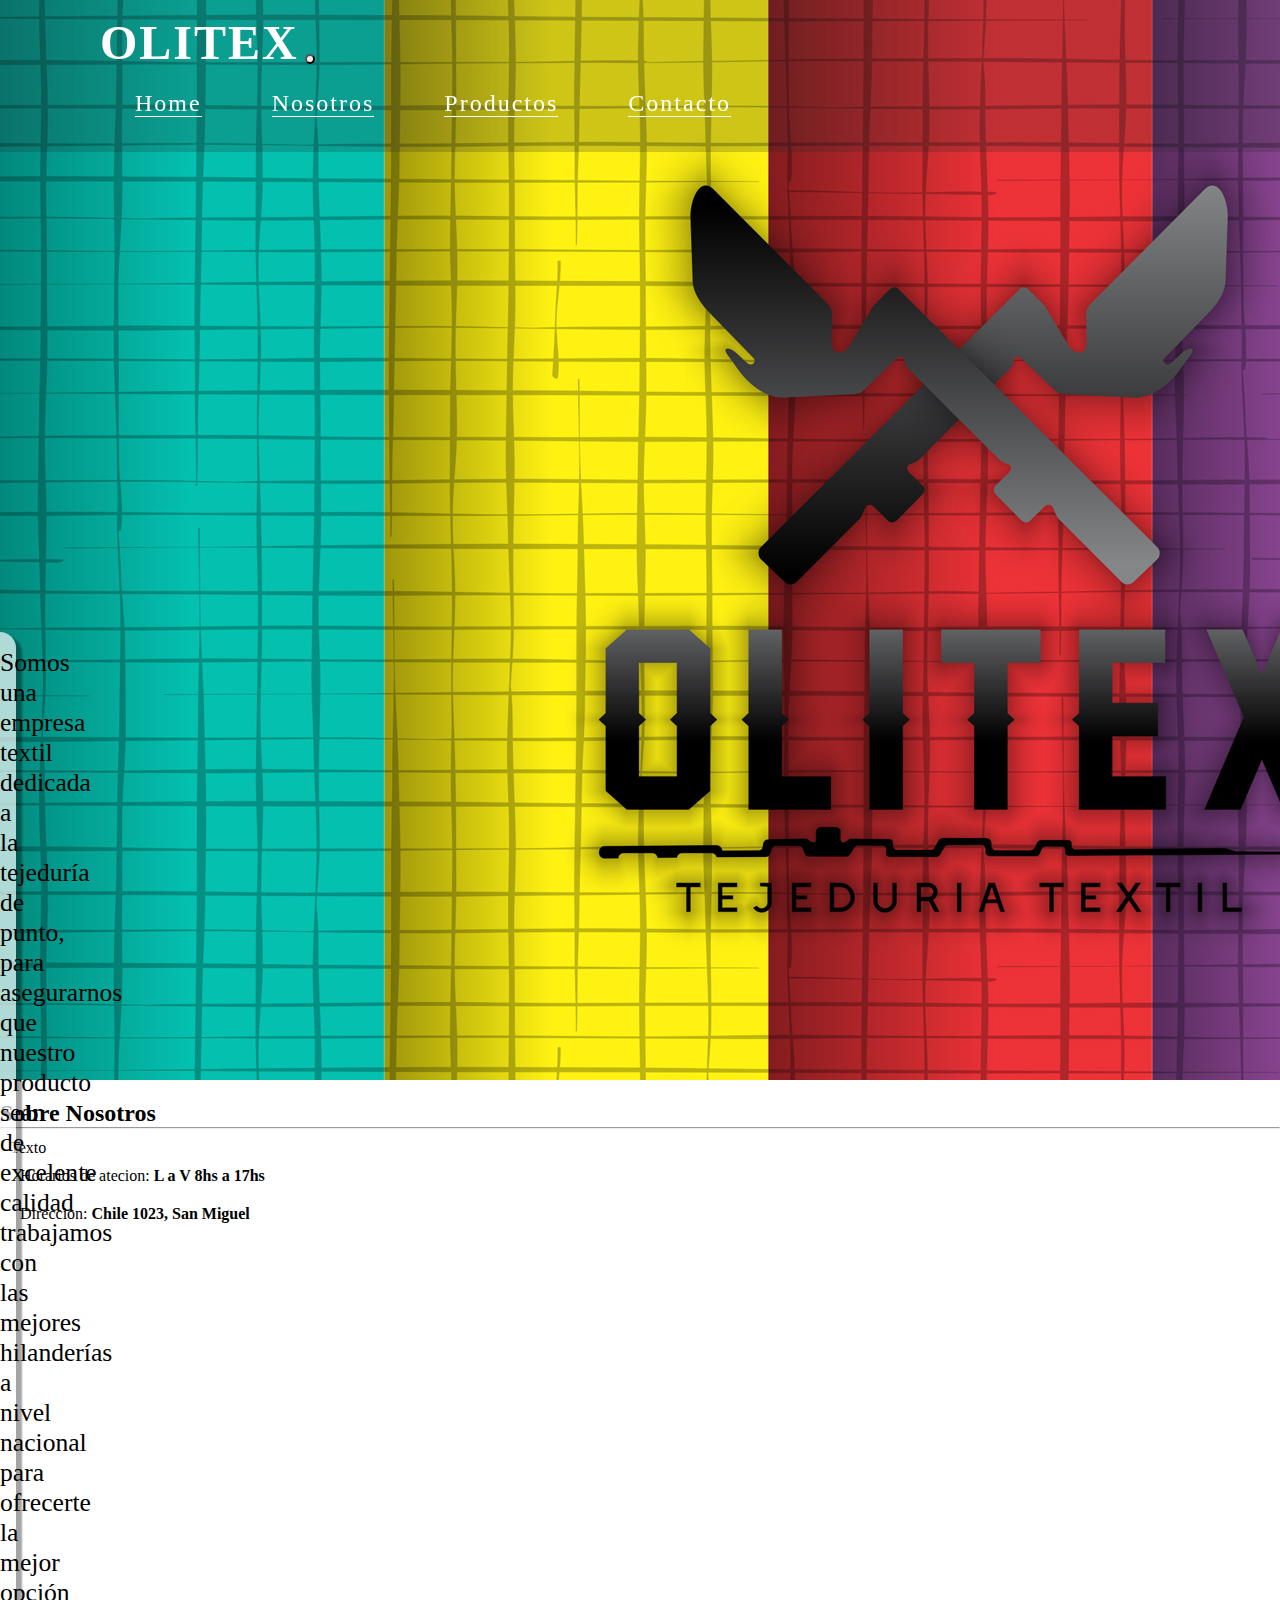
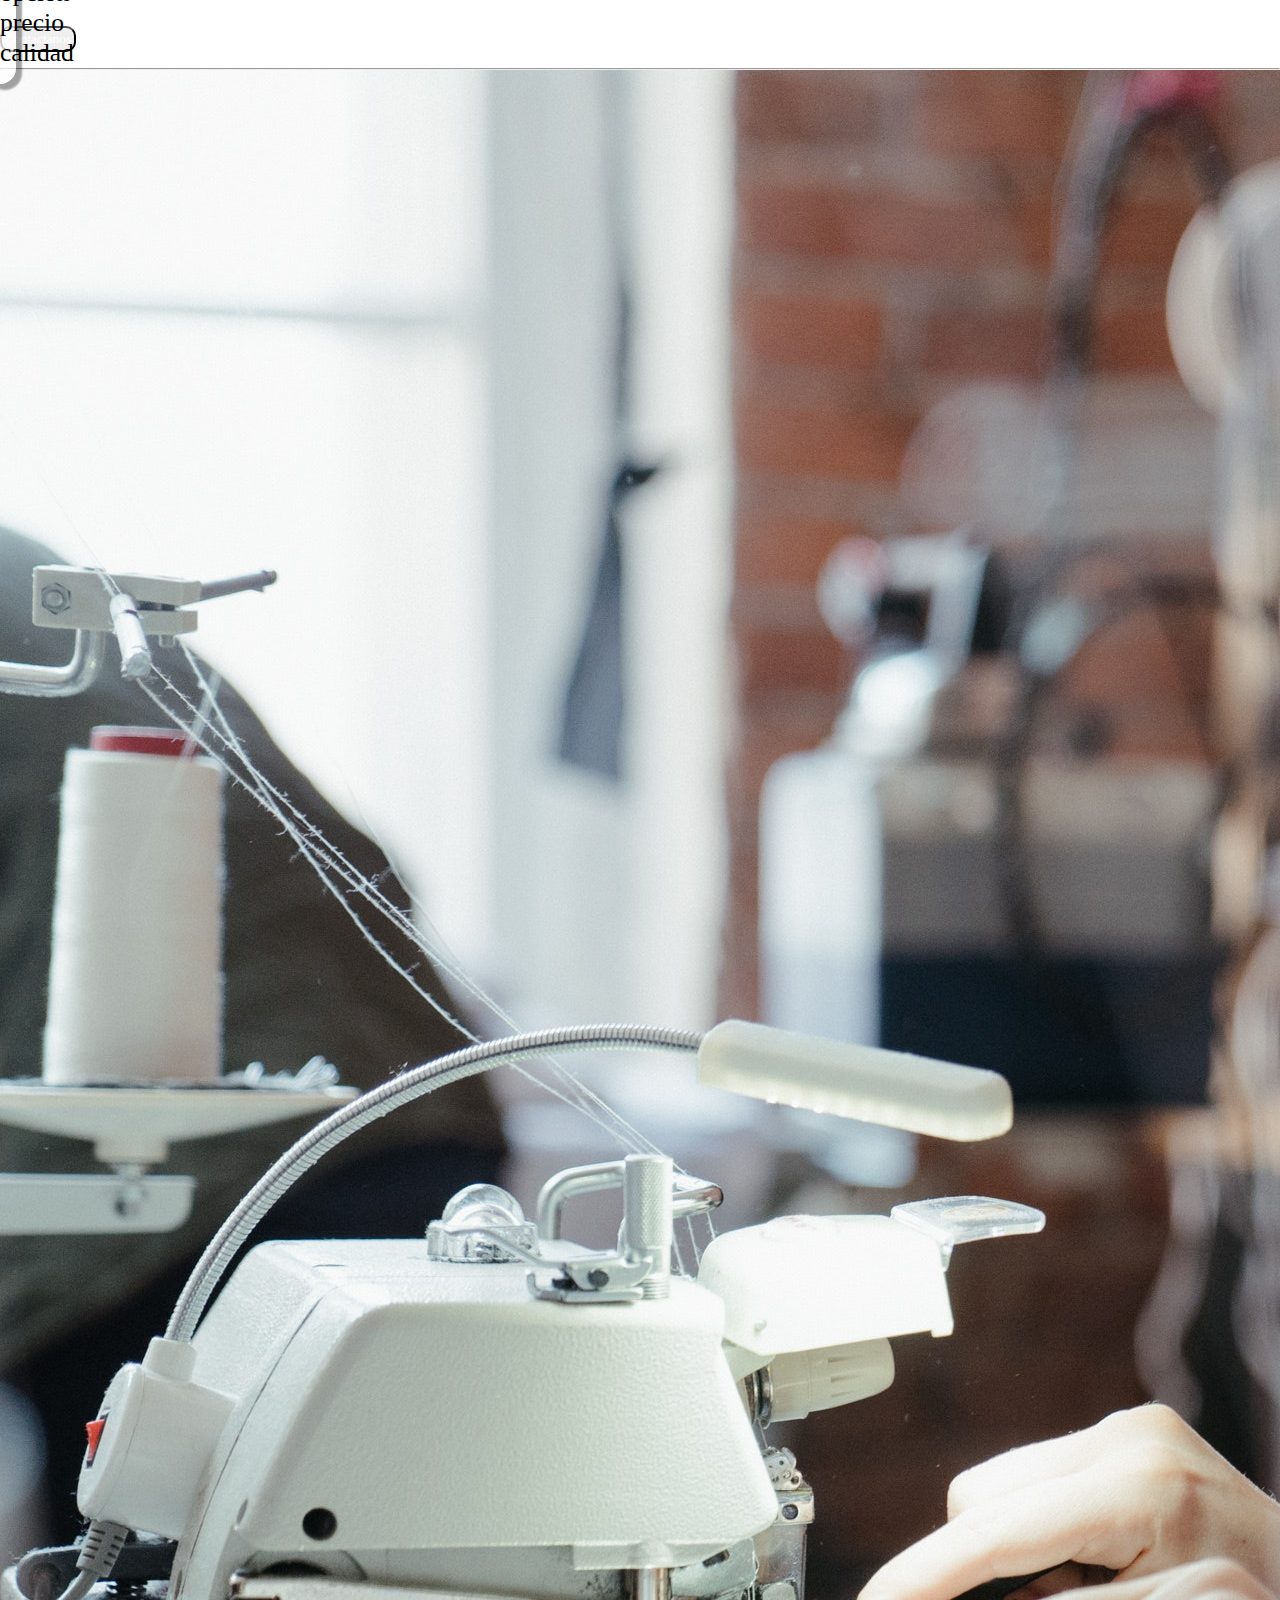
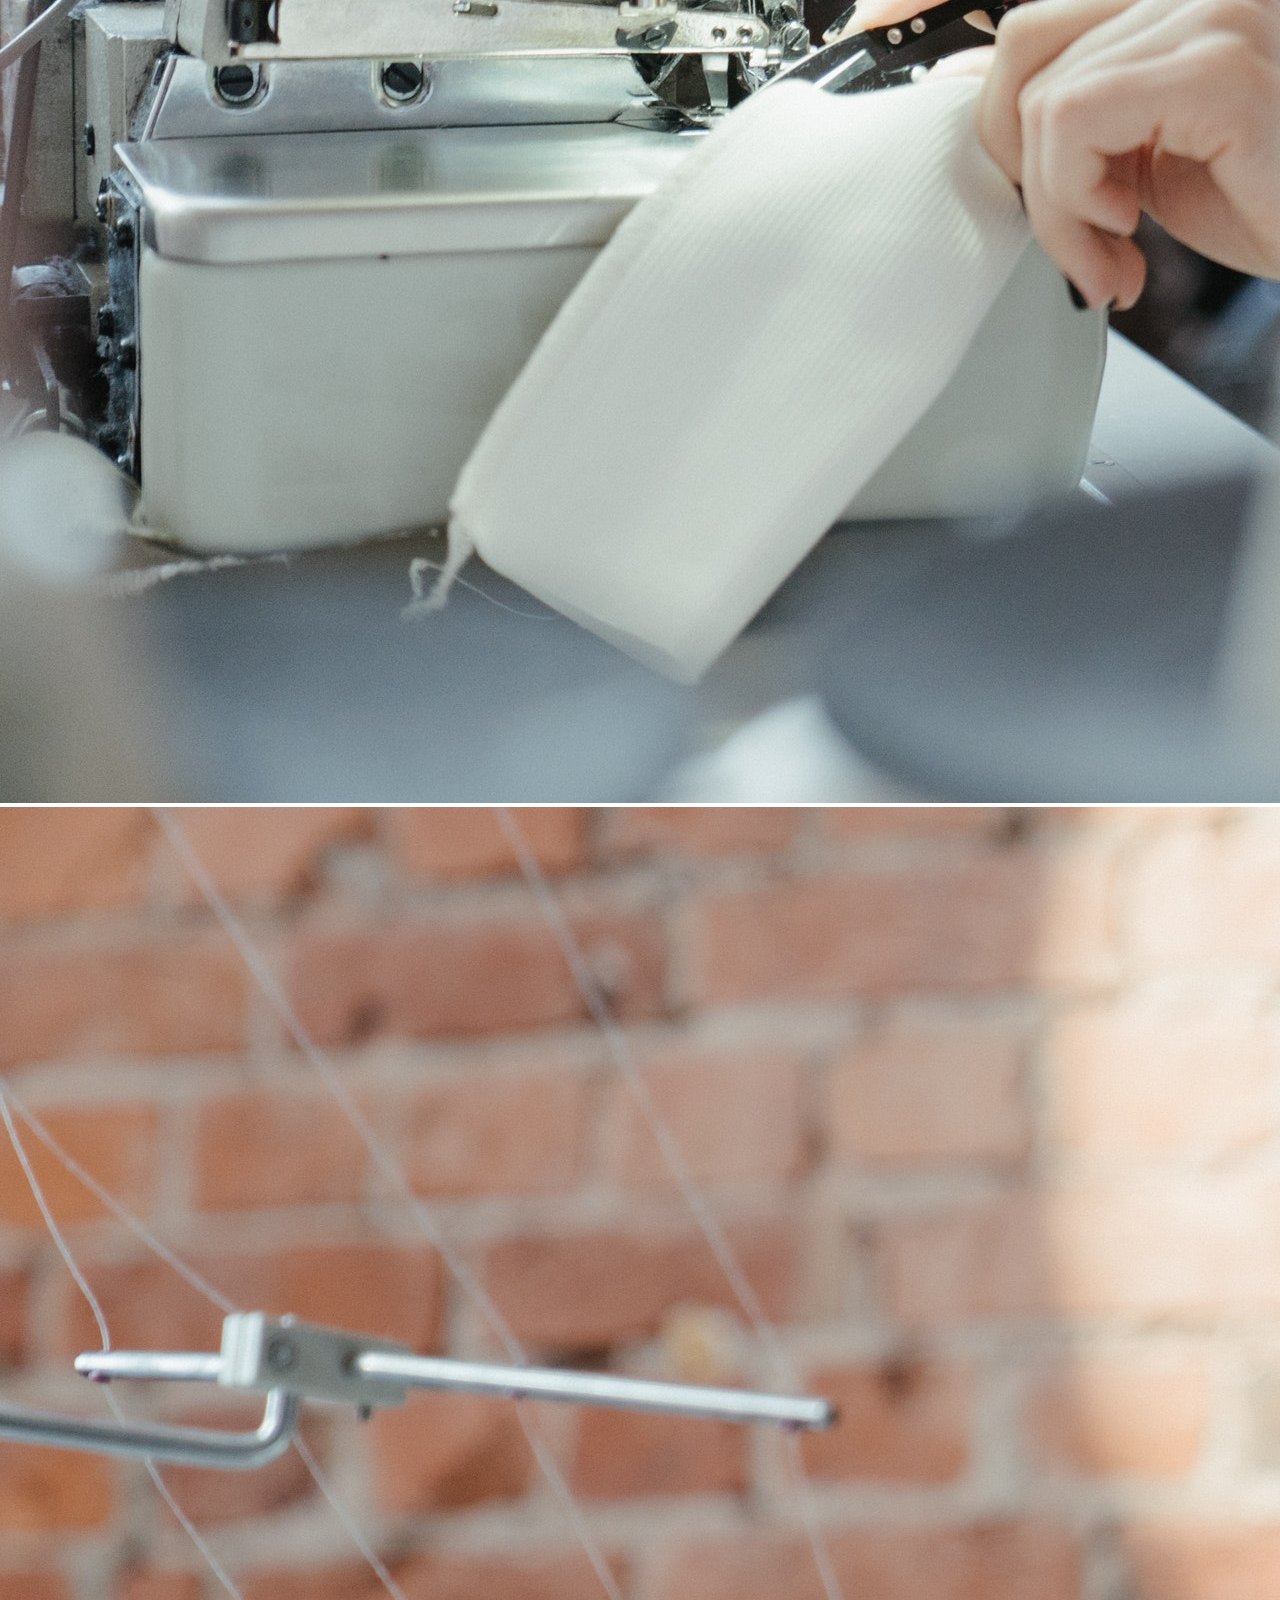
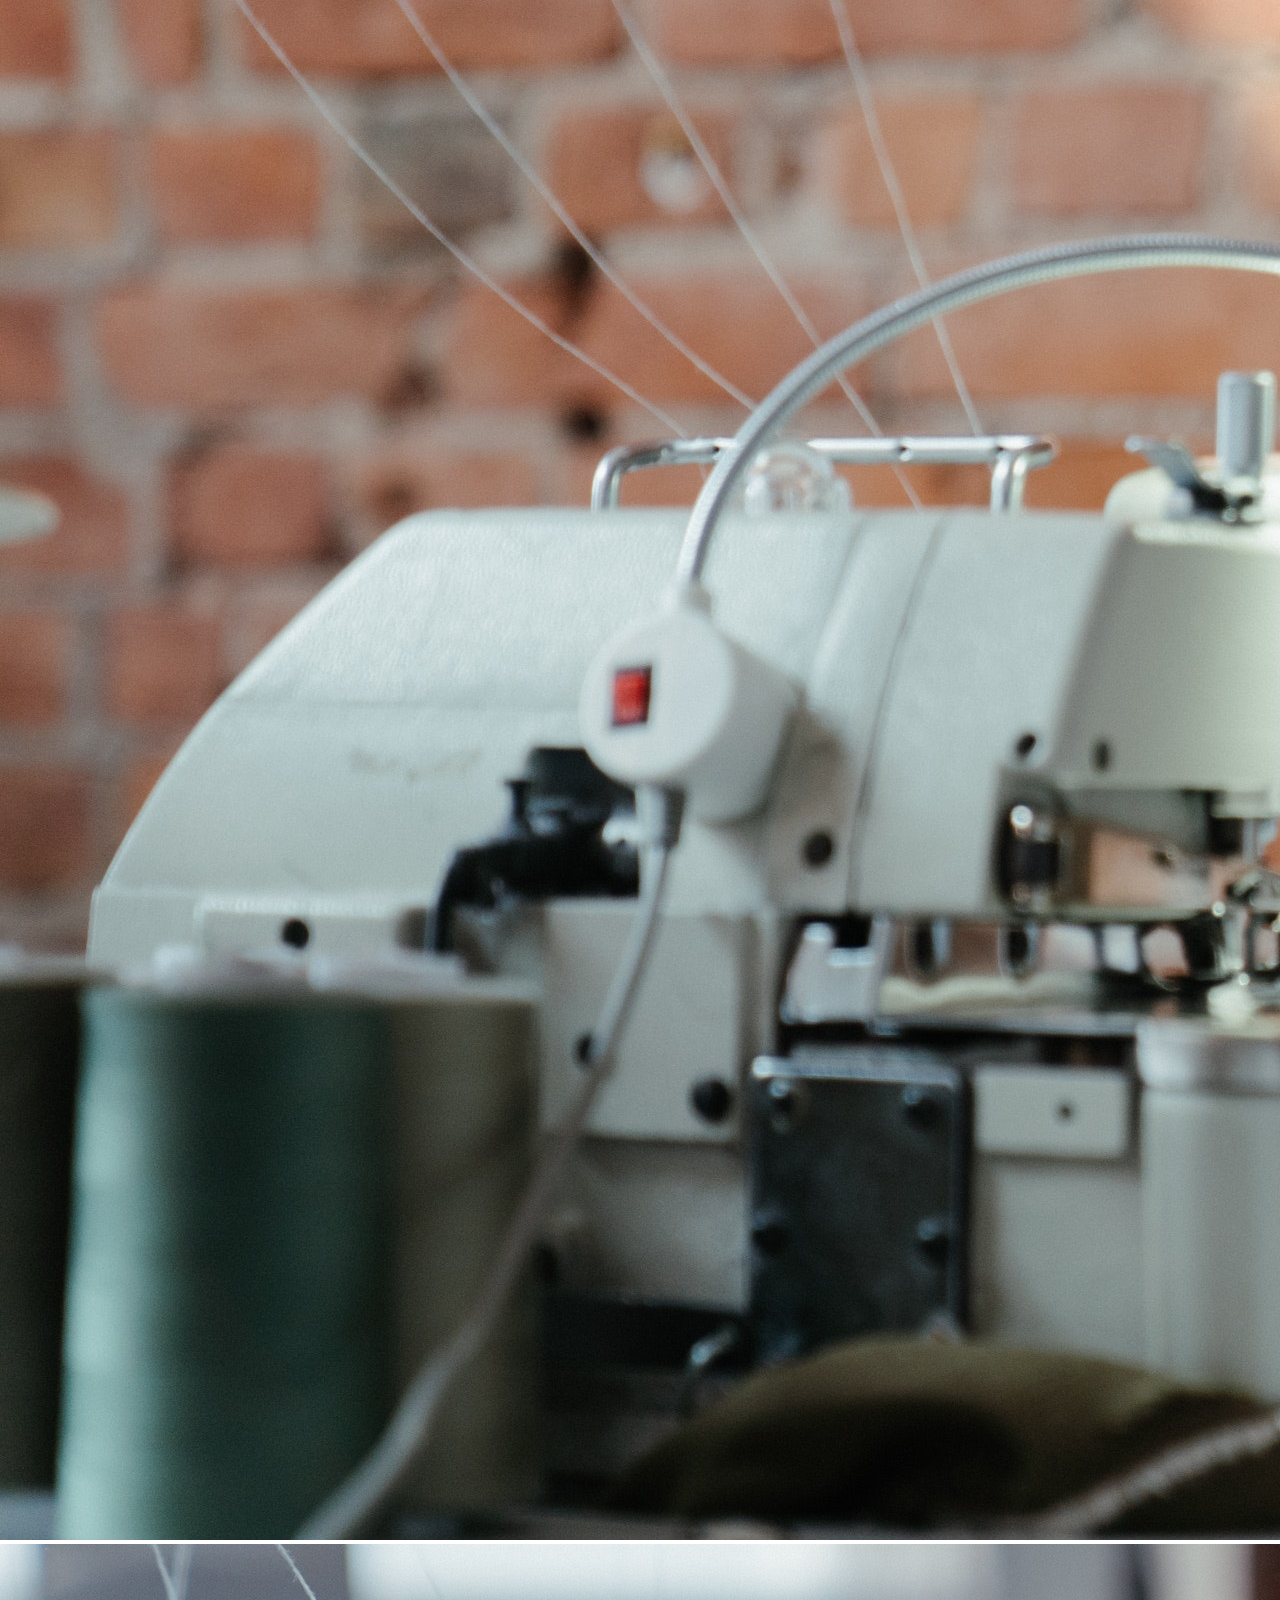
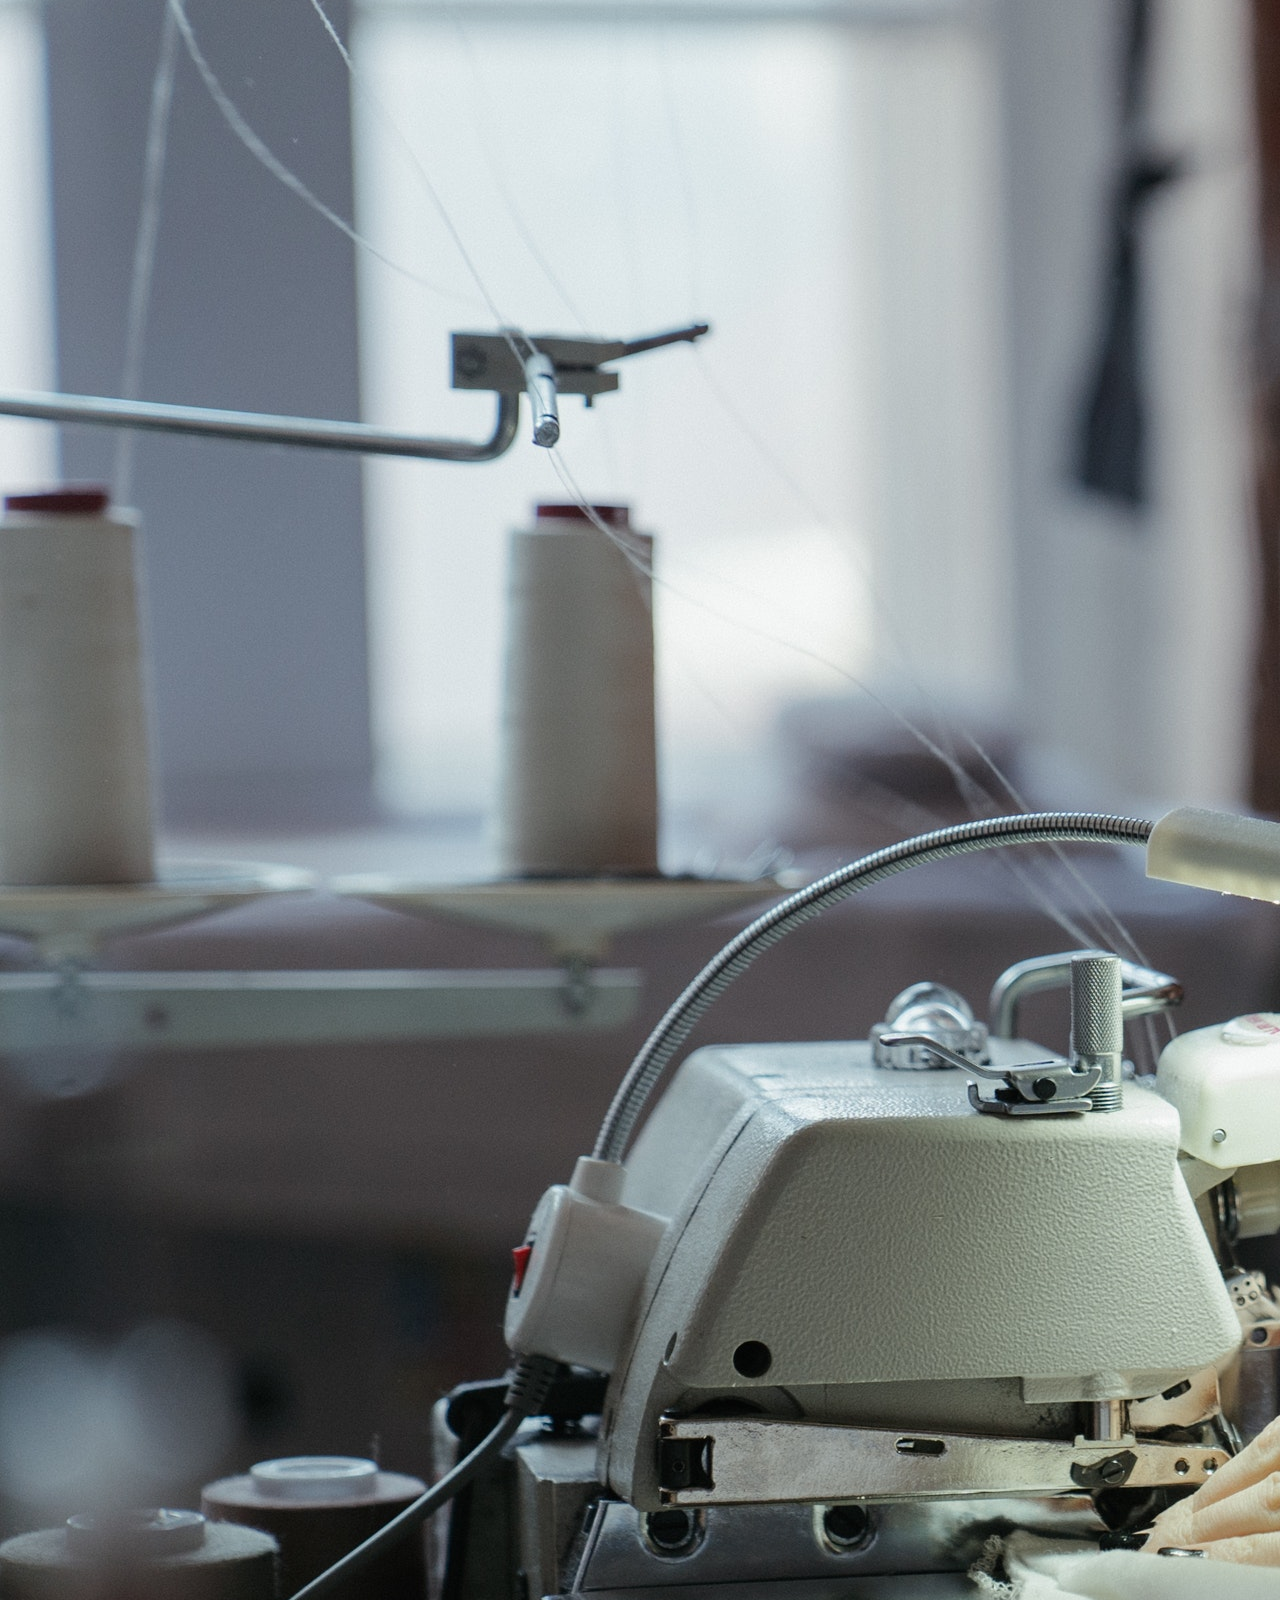
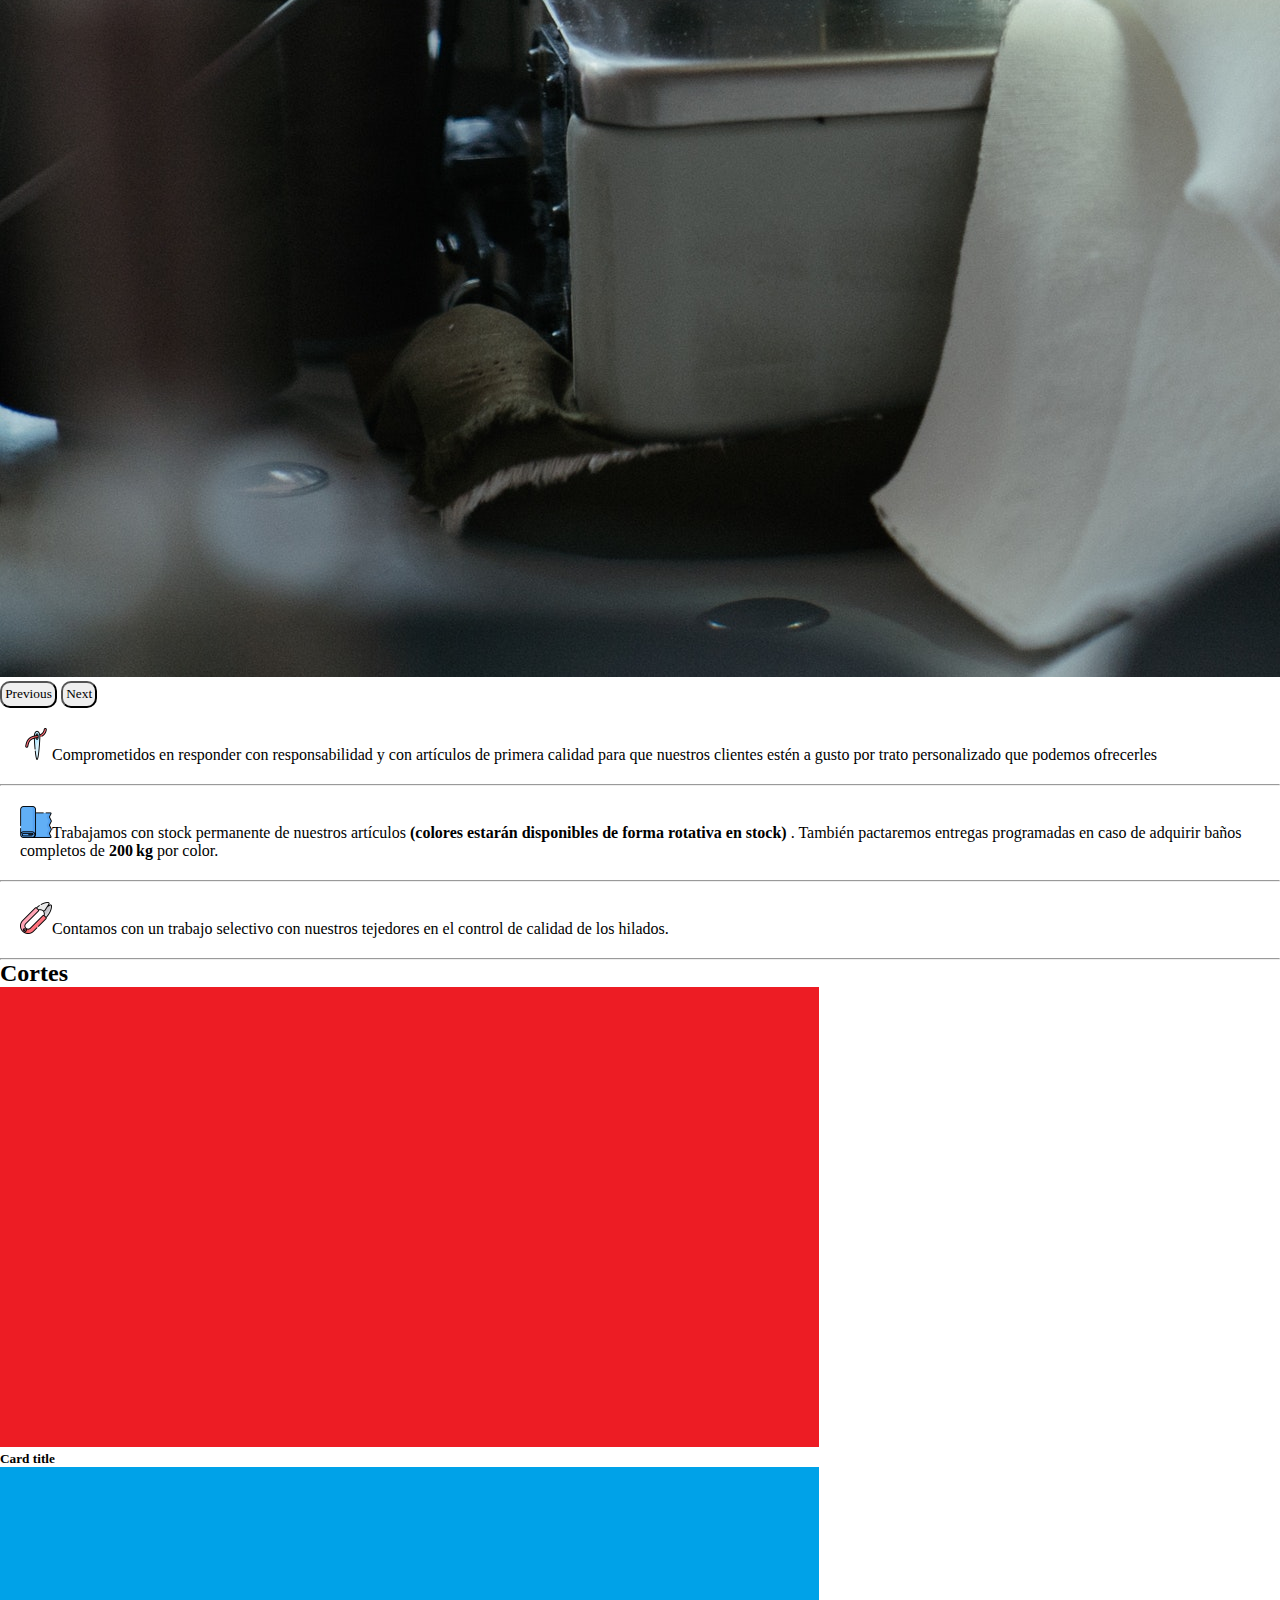
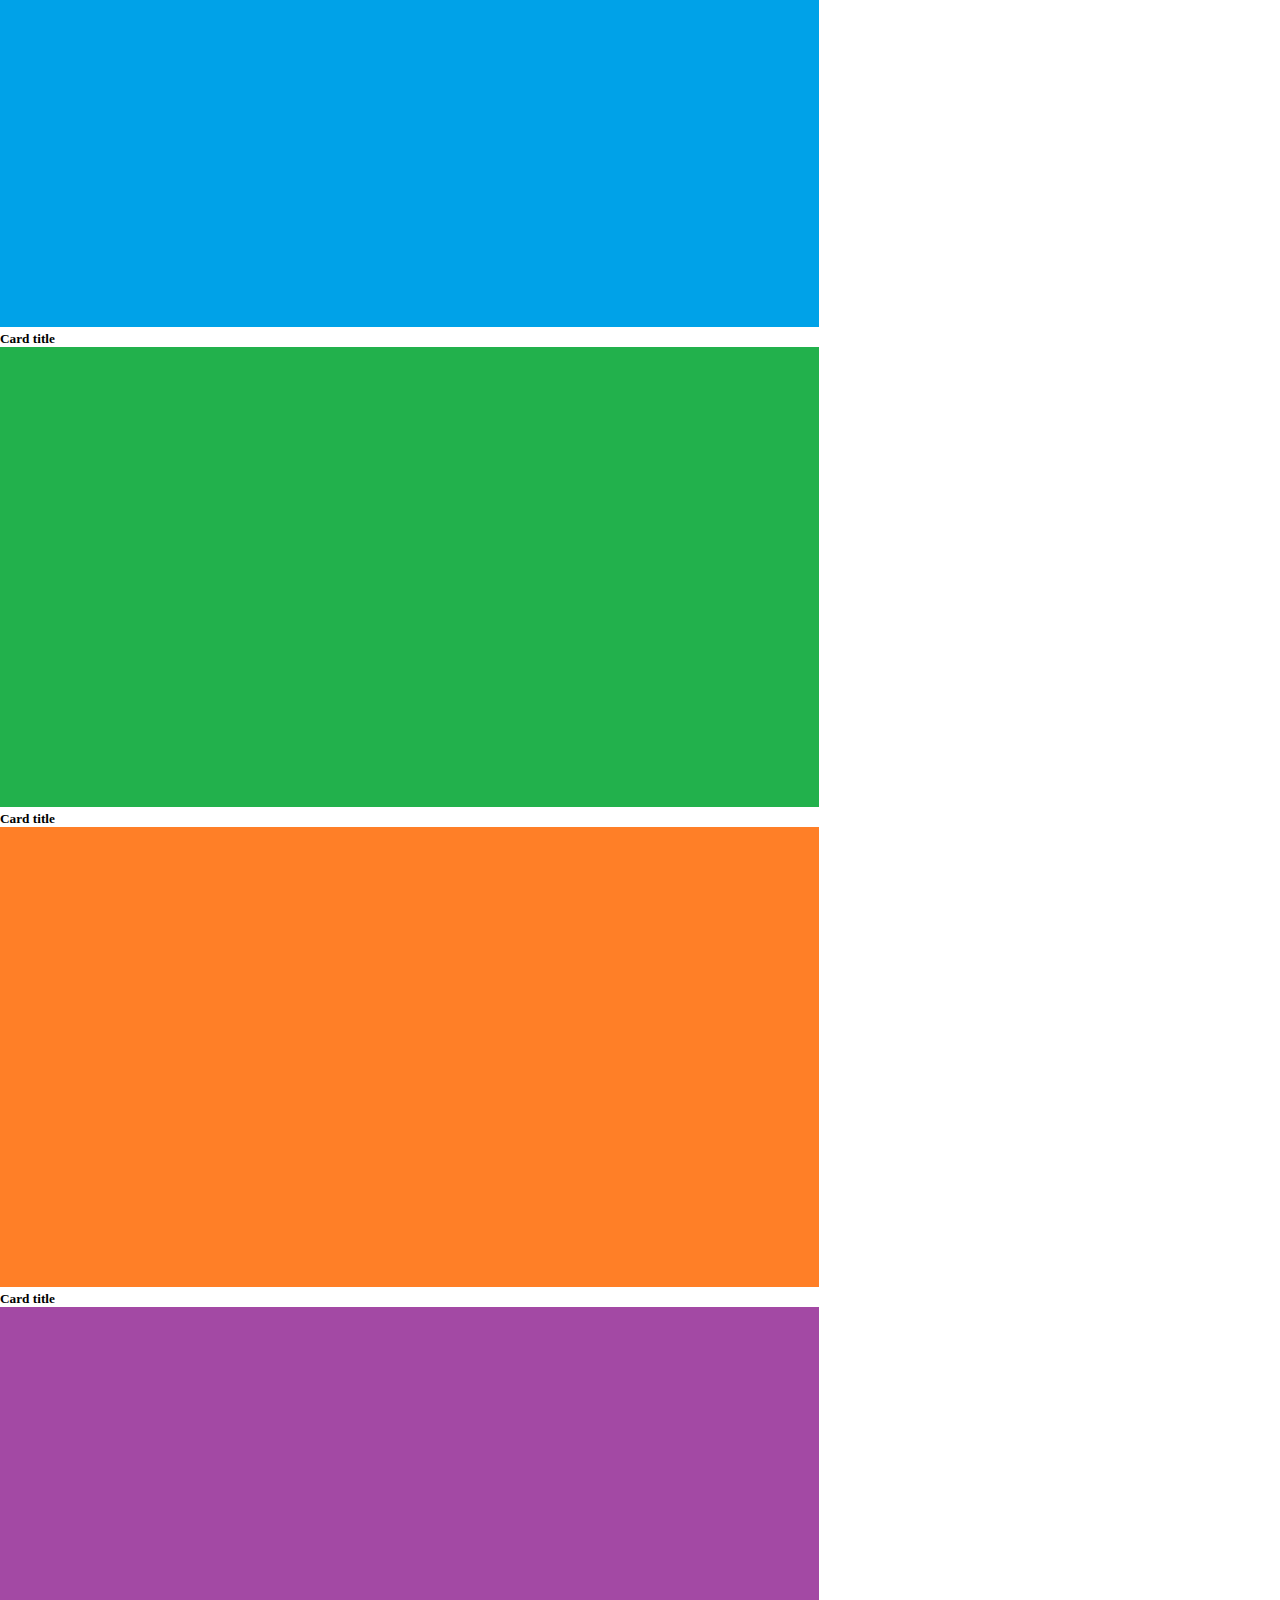
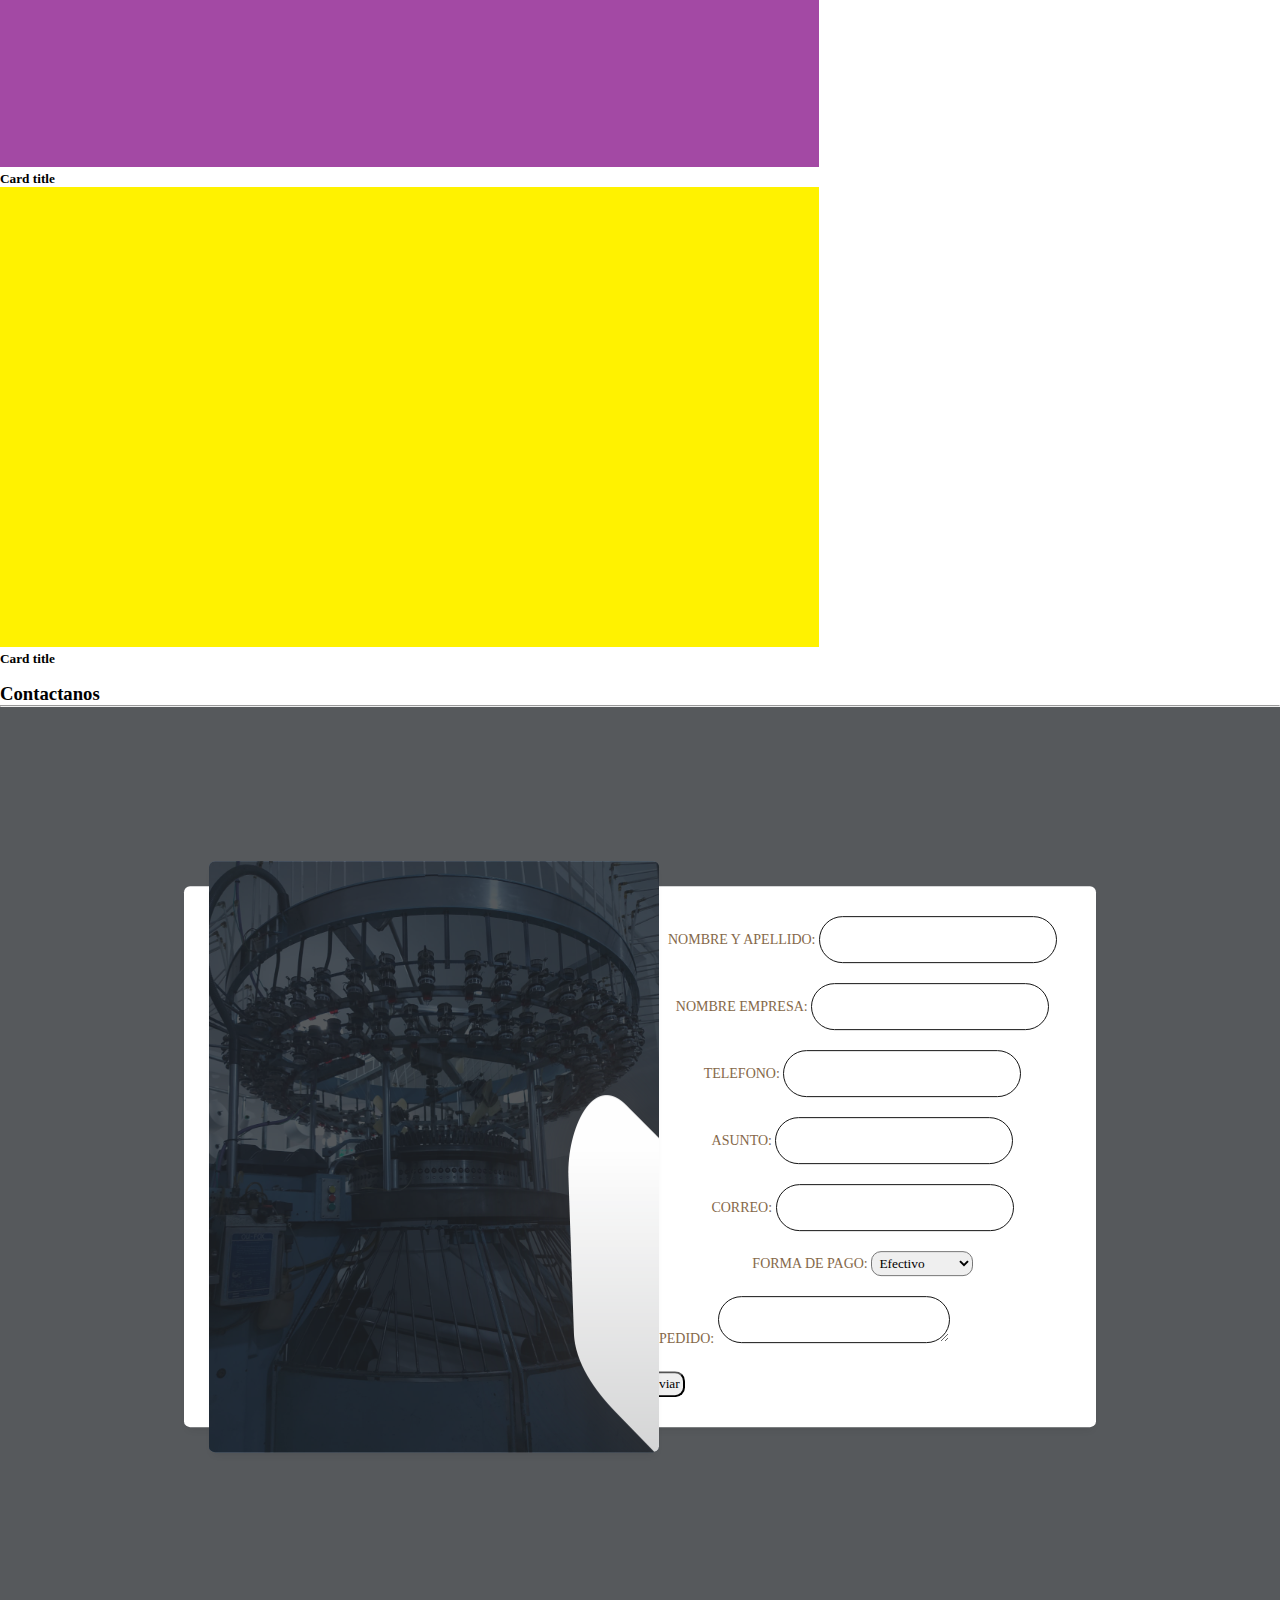
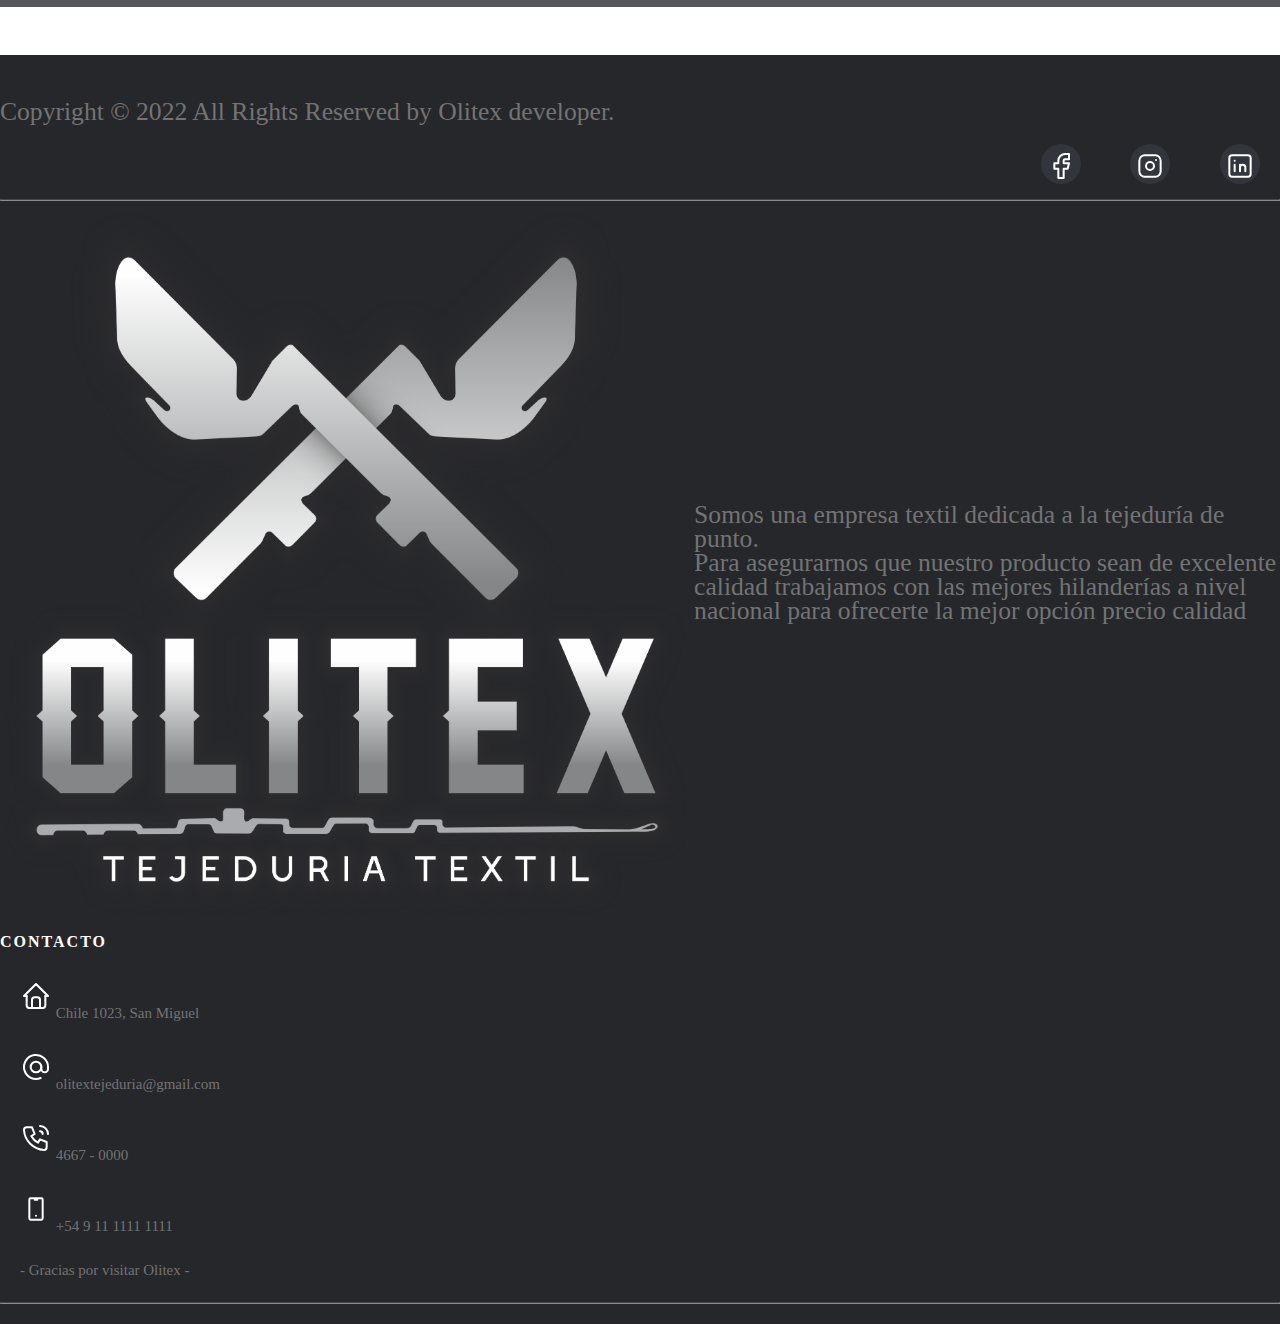
==== commit 9aaa111d: "correciones en form responsive" ====
--- a/index.html
+++ b/index.html
@@ -210,7 +210,7 @@
     </section>
 
     <!-- FORMULARIO -->
-    <div class="text-center m-5">
+    <div class="text-center contactanos">
       <h3>Contactanos</h3>
       <hr>
     </div>
@@ -291,7 +291,7 @@
                     </div>
                   </div>
                 </div>
-                <div class="form-group">
+                <div class="form-group pedido">
                   <label class="form-label">
                     Pedido:
                   </label>
@@ -347,7 +347,7 @@
       <hr>
     </div>
     <div class="container">
-      <div class="row d-flex justify-content-around">
+      <div class="row row-footer d-flex justify-content-around">
         <div class="footer-descriction col-sm-12 col-md-6">
           <h6><img src="img/logo/Olitex-logo-blanco.png" class="footer-img" alt=""></h6>
           <p class="text-justify p-3">Somos una empresa textil dedicada a la tejeduría de punto. <br>  Para asegurarnos que nuestro producto sean de
--- a/css/style.css
+++ b/css/style.css
@@ -3,7 +3,6 @@
     padding: 0;
 	font-family: 'Alice', serif;
 }
-
 /* nav */
 .navbar {
 background-color: #26272b38 !important;
@@ -471,6 +470,10 @@
     .col-4 {
         width: 100%;
     }
+    .row {
+  width: 100%;
+    }
+
     .sobre-nosotros {
         display: flex;
     }
@@ -488,7 +491,7 @@
 
     .footer-img {
       width: 50%;
-      margin: 0 7rem;
+      margin: 0 6rem;
     }
 
     .site-footer {
@@ -519,6 +522,50 @@
       margin-left: 0;
   }
 
+  footer hr {
+    display: none;
+  }
+
+
+  .booking-form {
+    position: relative;
+    top: 11rem;
+    left: 0.9rem;
+    width: 90% !important;
+  }
+
+.site-footer {
+  position: relative;
+  top: 35rem;
+}
+
+  .section {
+    position:absolute;
+    top: 10rem;
+    max-height: 10rem;
+  }
+
+  .booking-form {
+    background-image: url('../img/fotos/maquina-10.jpeg') !important;
+    background-repeat: no-repeat;
+    background-size: cover;
+  }
+
+  .form-label {
+    color: white !important;
+  }
+
+  .pedido {
+    margin-top: 3rem;
+  }
+
+  .contactanos hr {
+    margin-bottom: 3rem;
+  }
+
+  #booking {
+    background-color: unset !important;
+  }
 }
 
 
@@ -540,7 +587,7 @@
 
 #booking {
 	font-family: 'Alice', serif;
-	background: rgba(133, 104, 73, 0.33);
+  background: #212529c2 !important;
 }
 
 .booking-form {
@@ -577,7 +624,7 @@
 	right: 0;
 	bottom: 0;
 	top: 0;
-	background: rgba(133, 104, 73, 0.78);
+	background: #212529c2;
 }
 
 .booking-form>form {
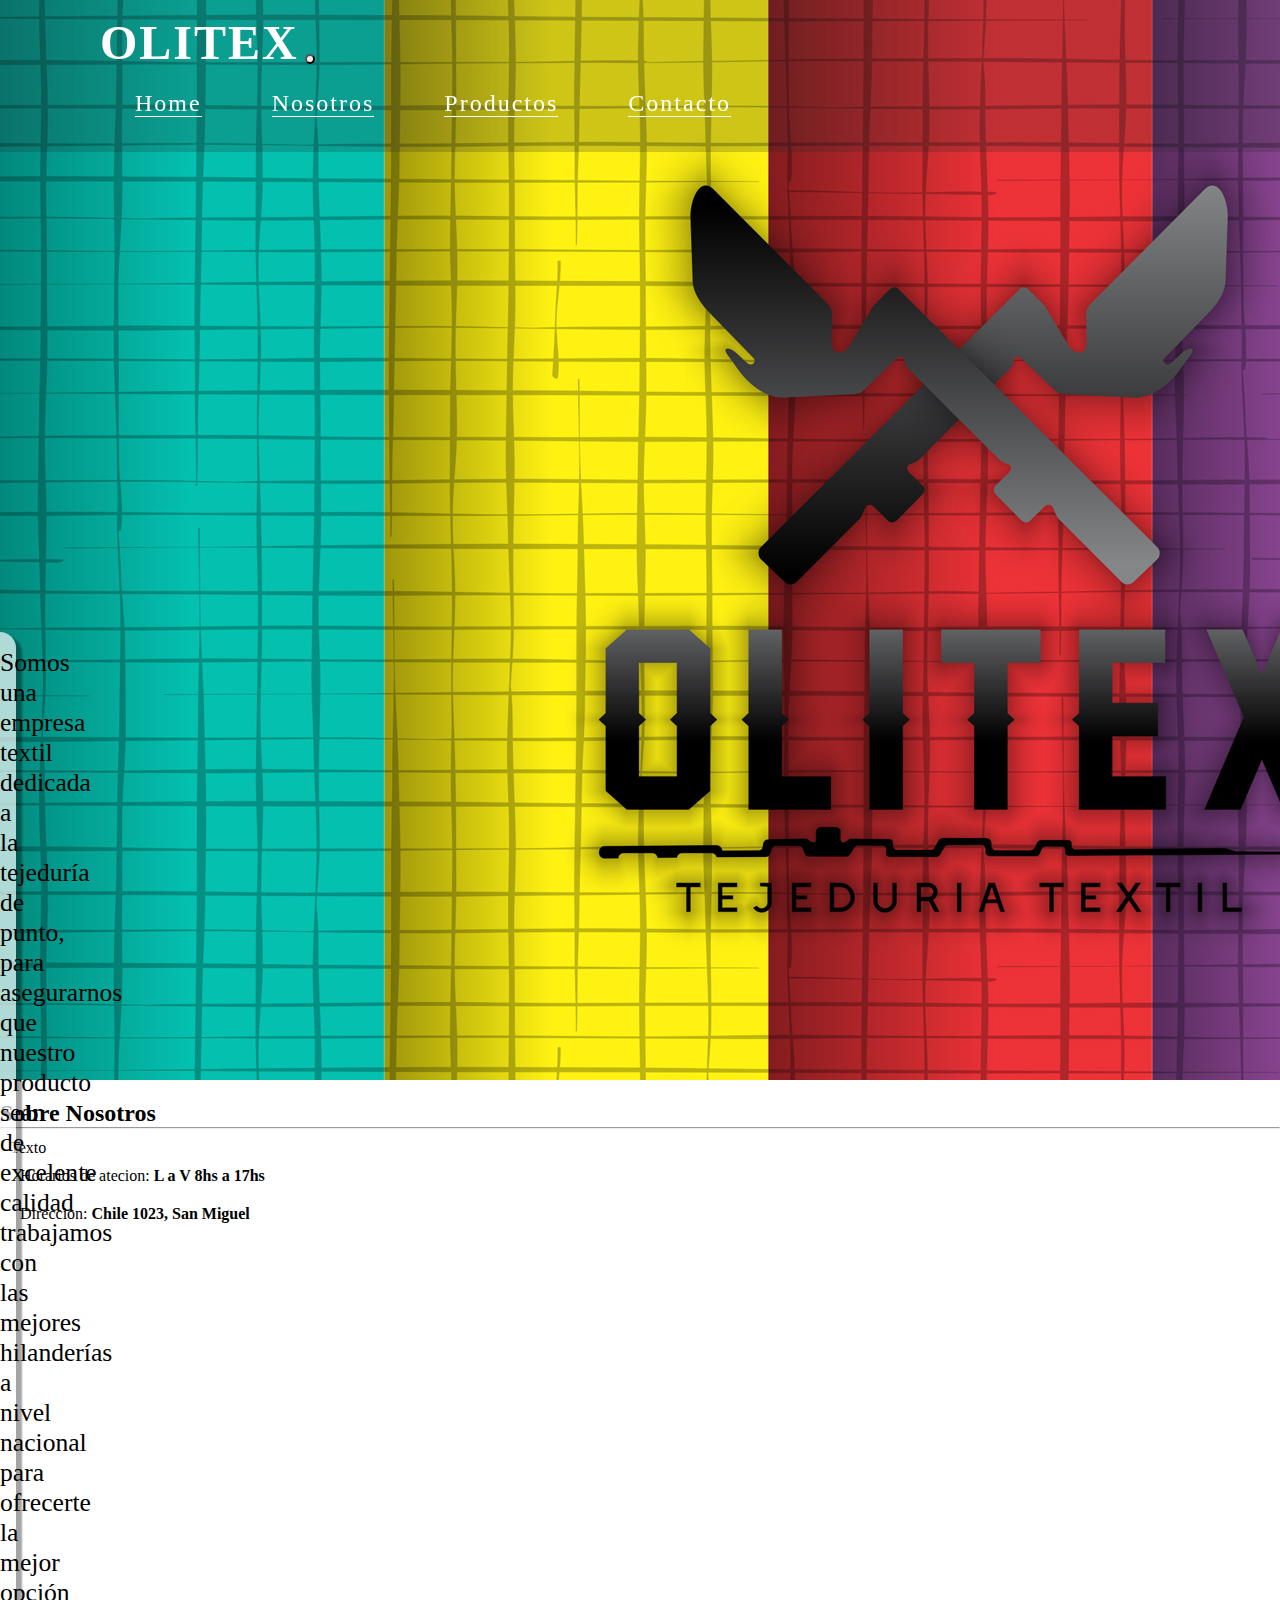
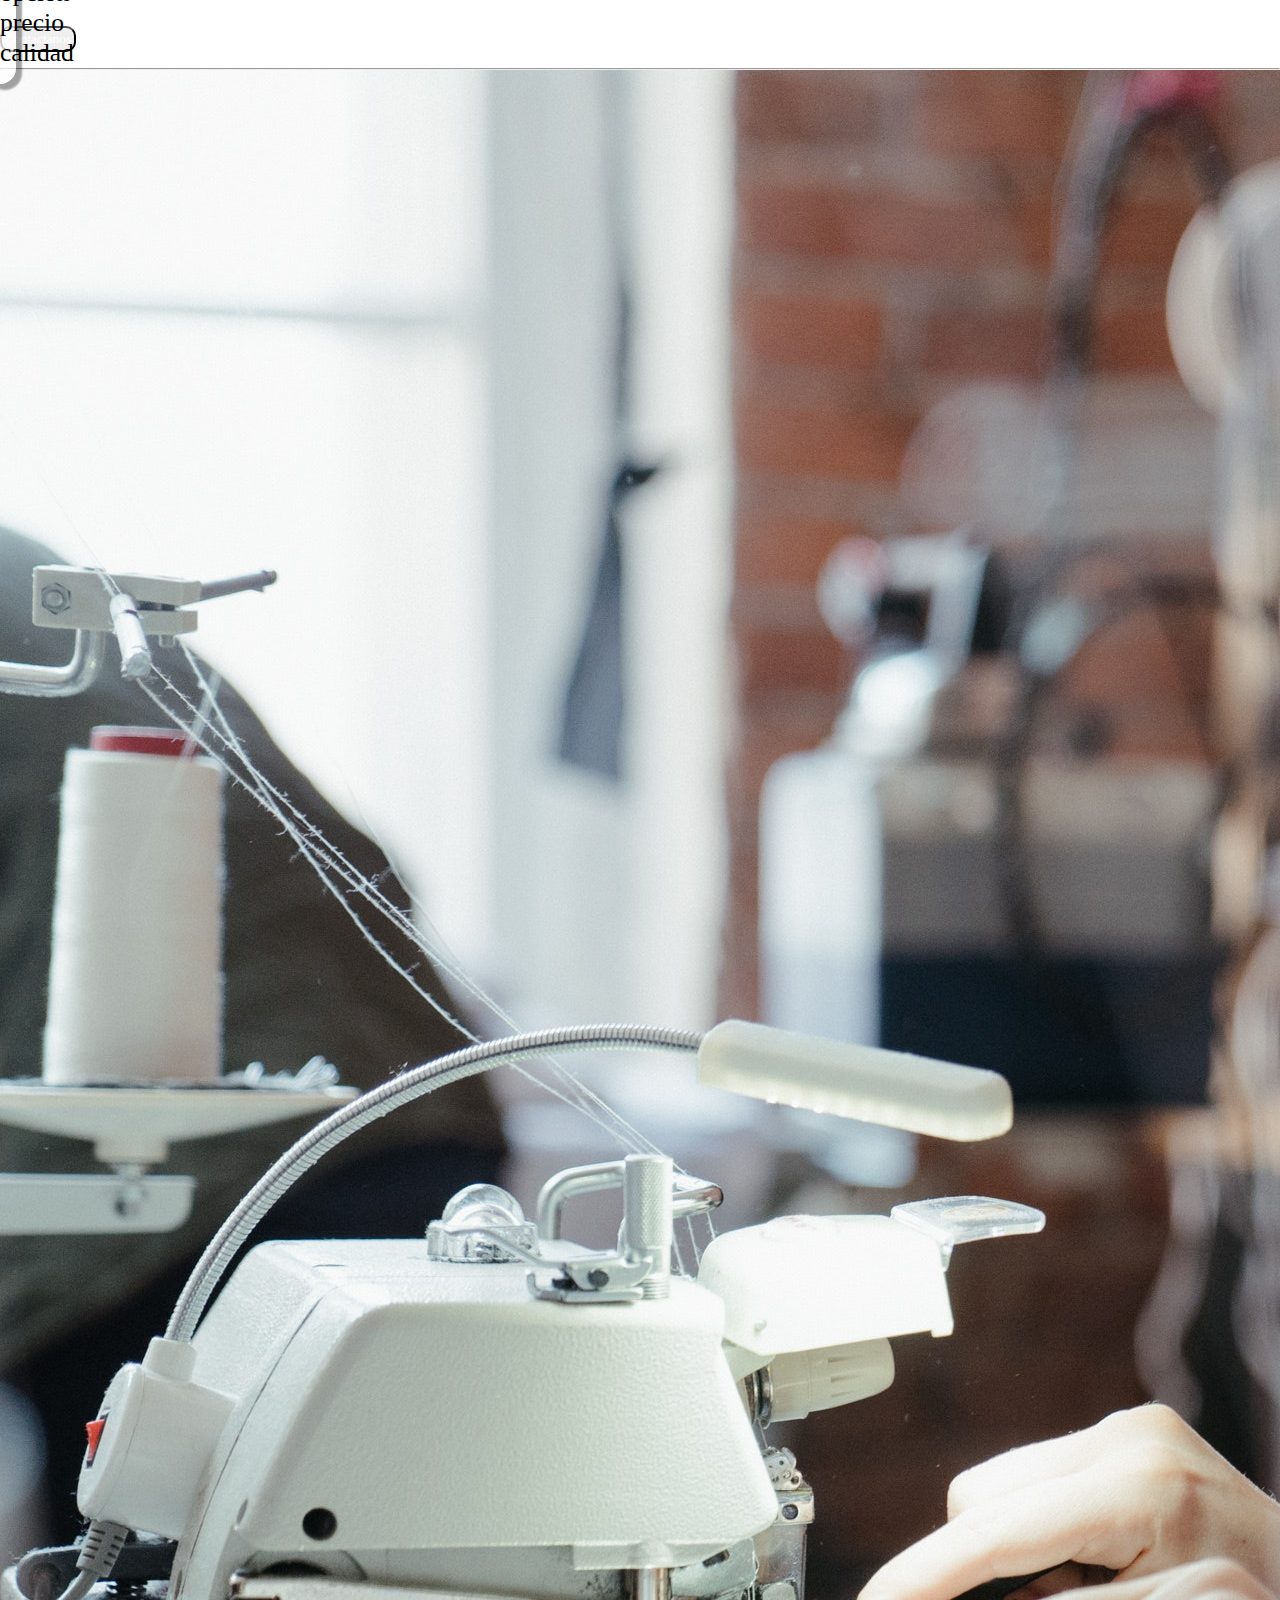
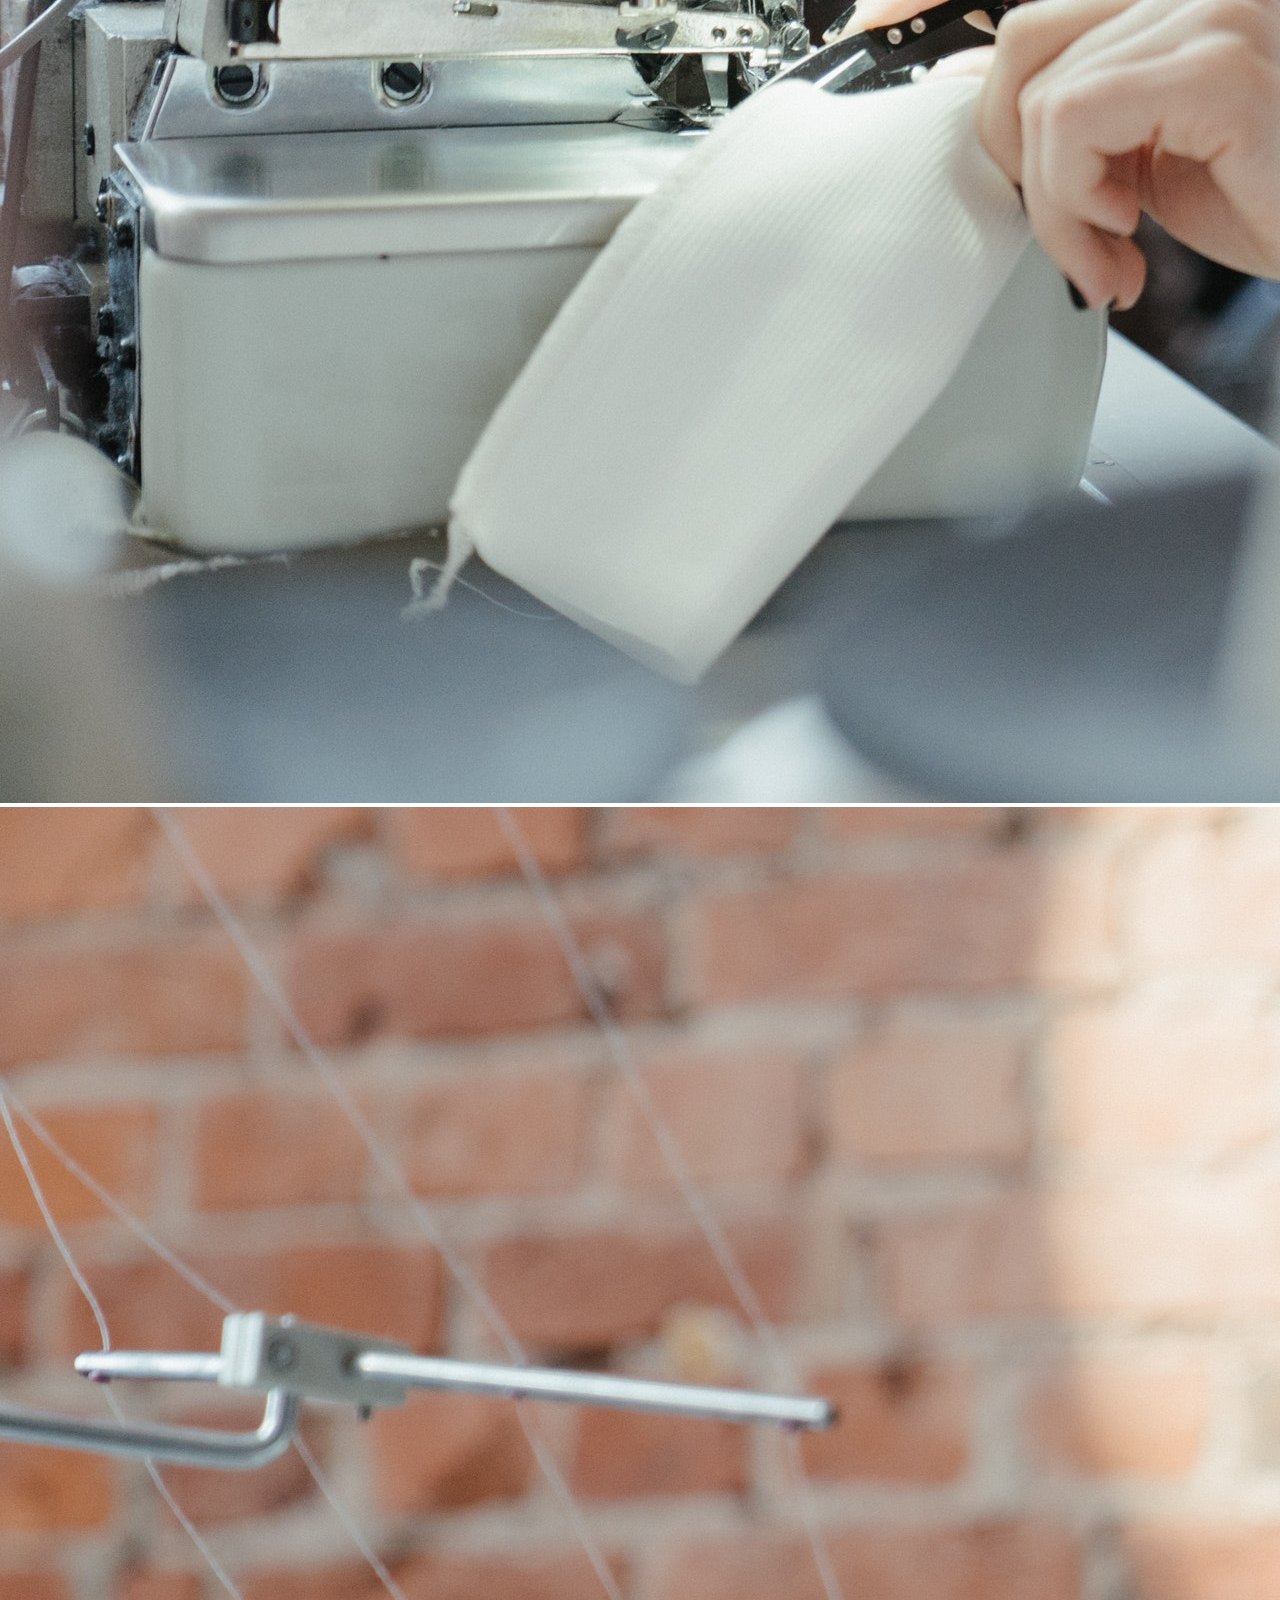
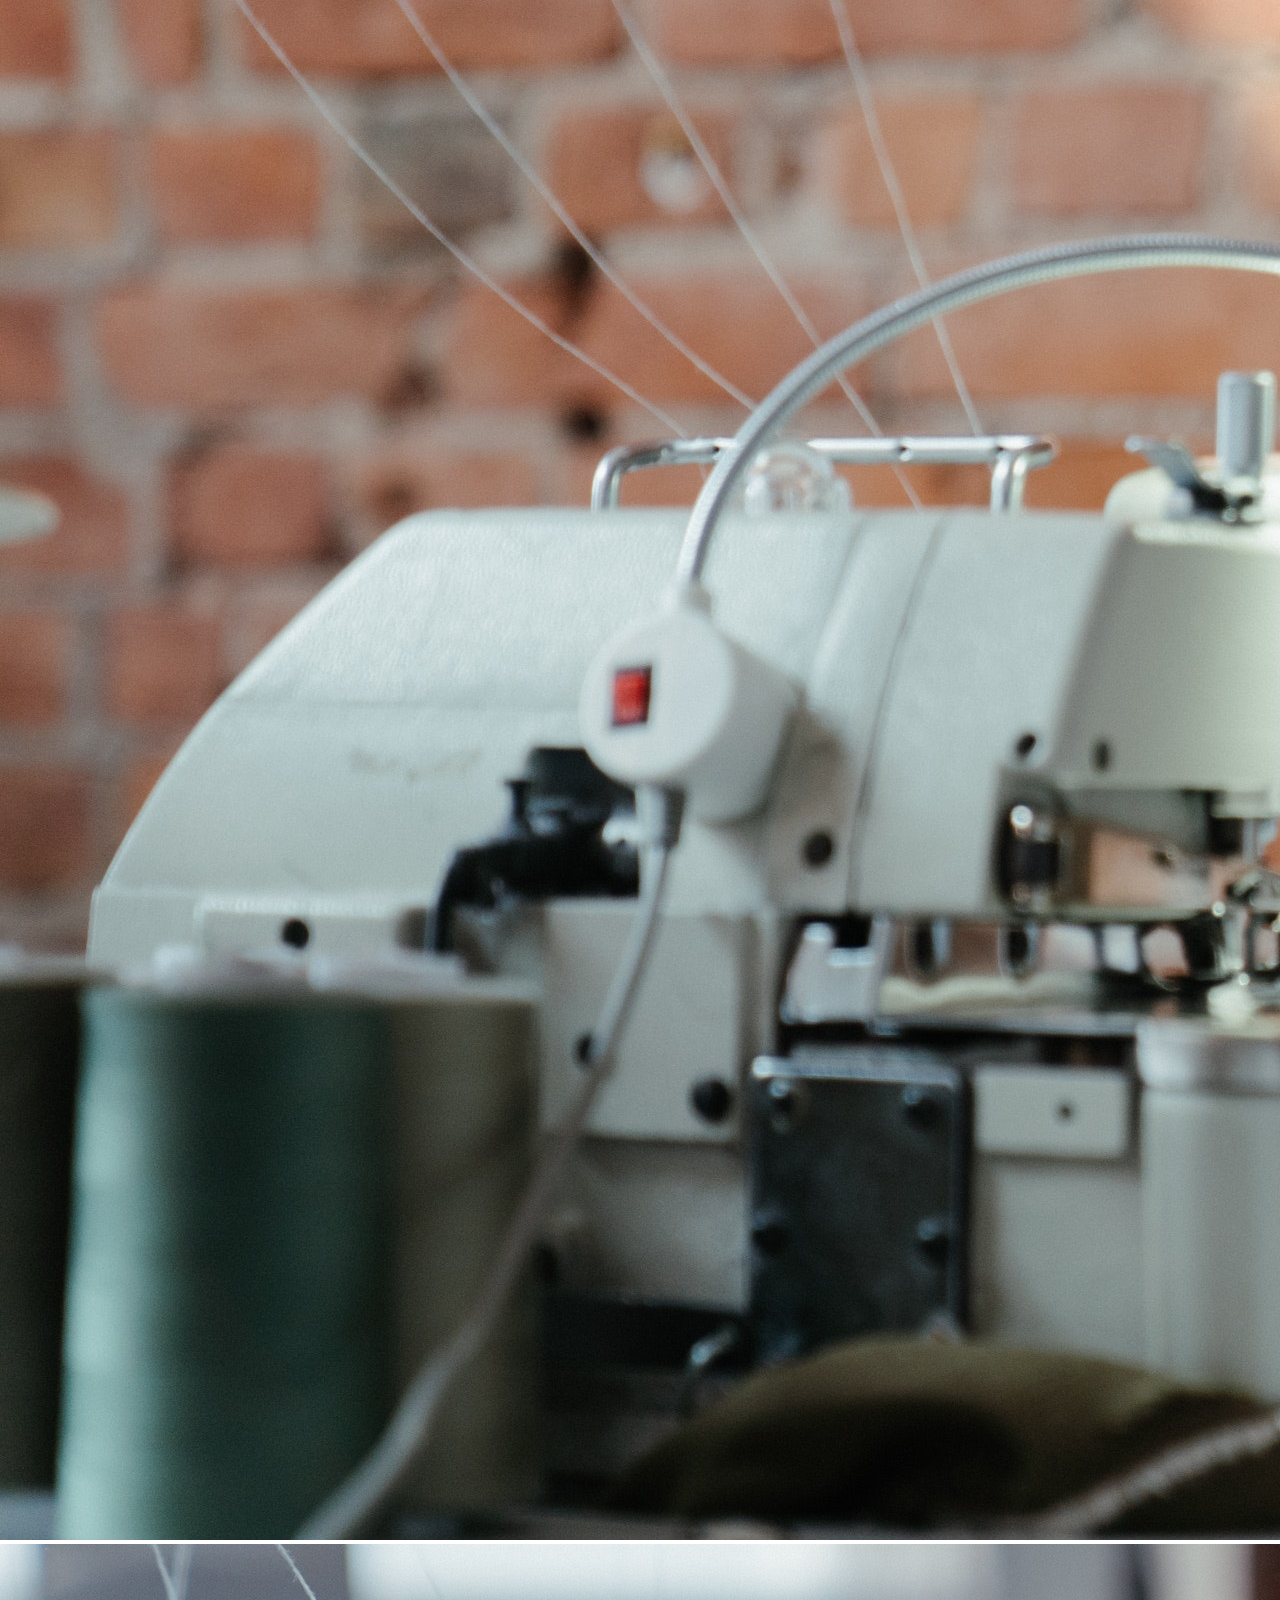
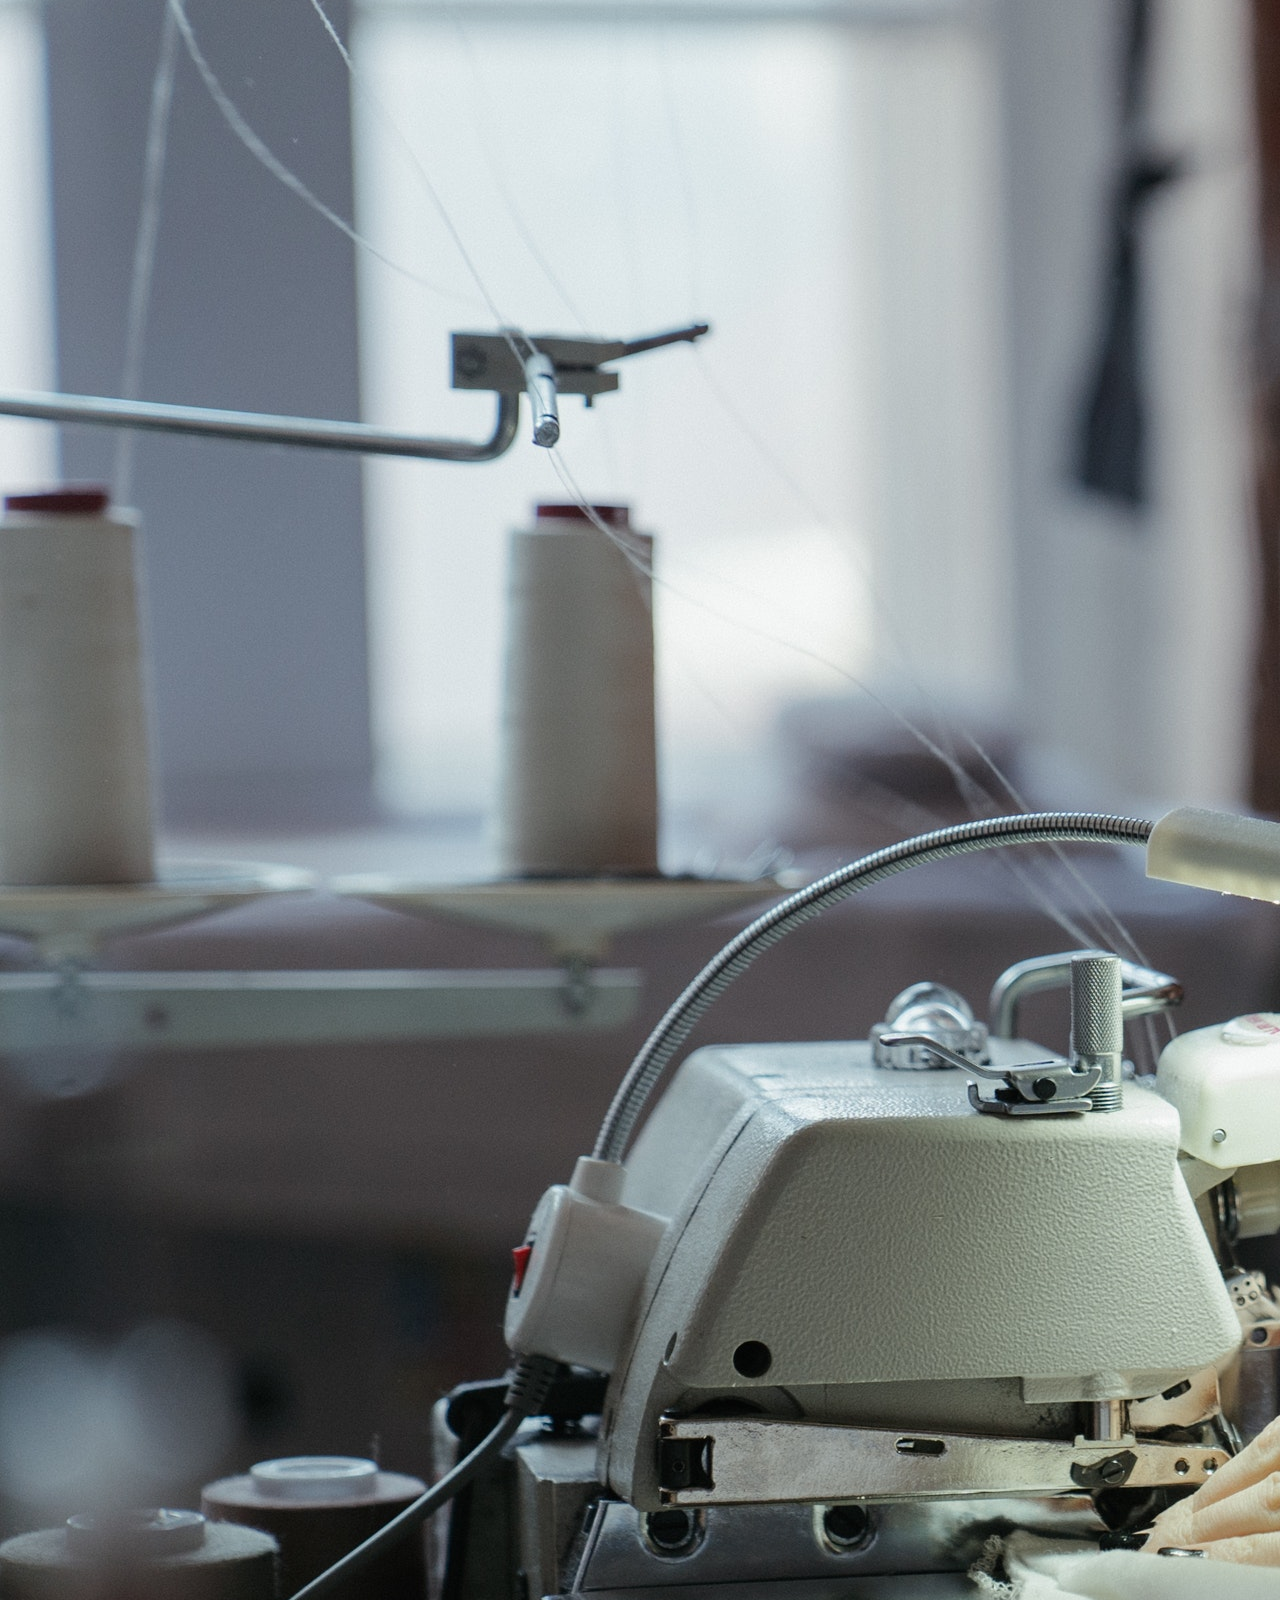
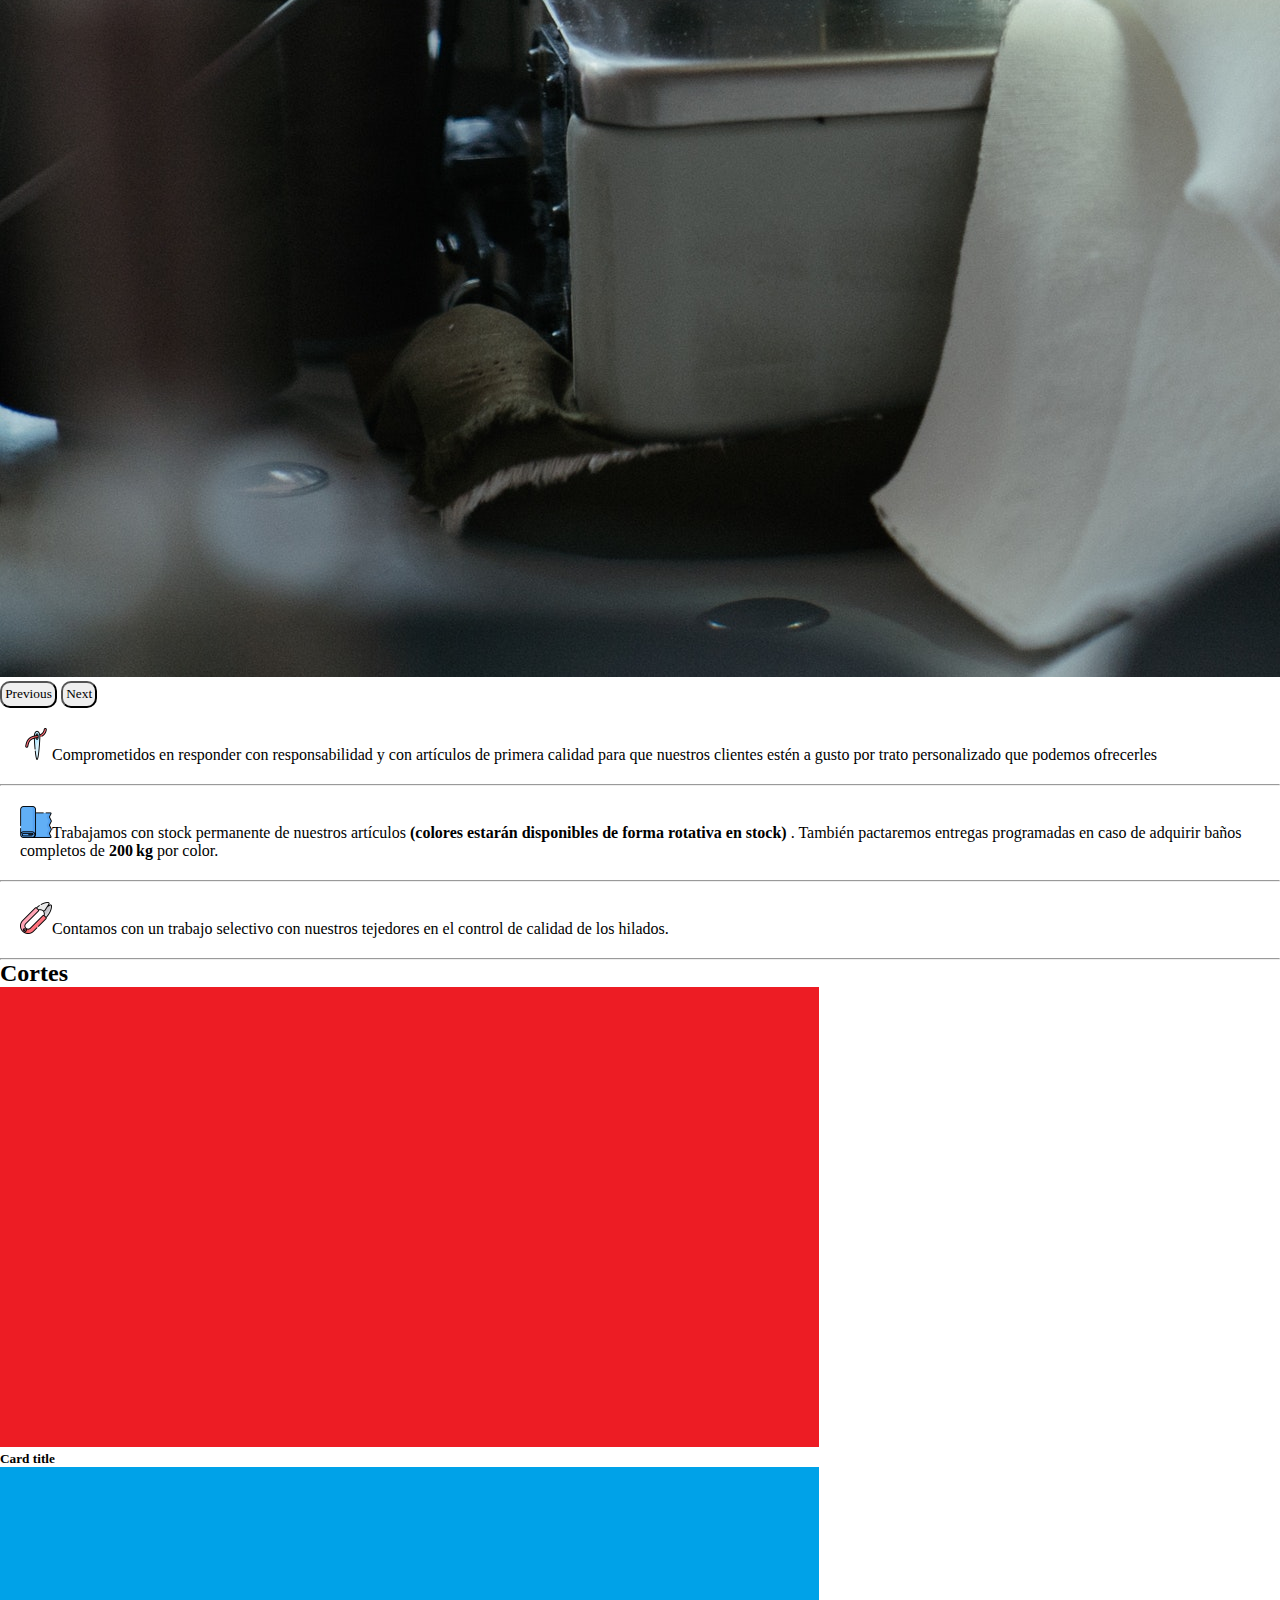
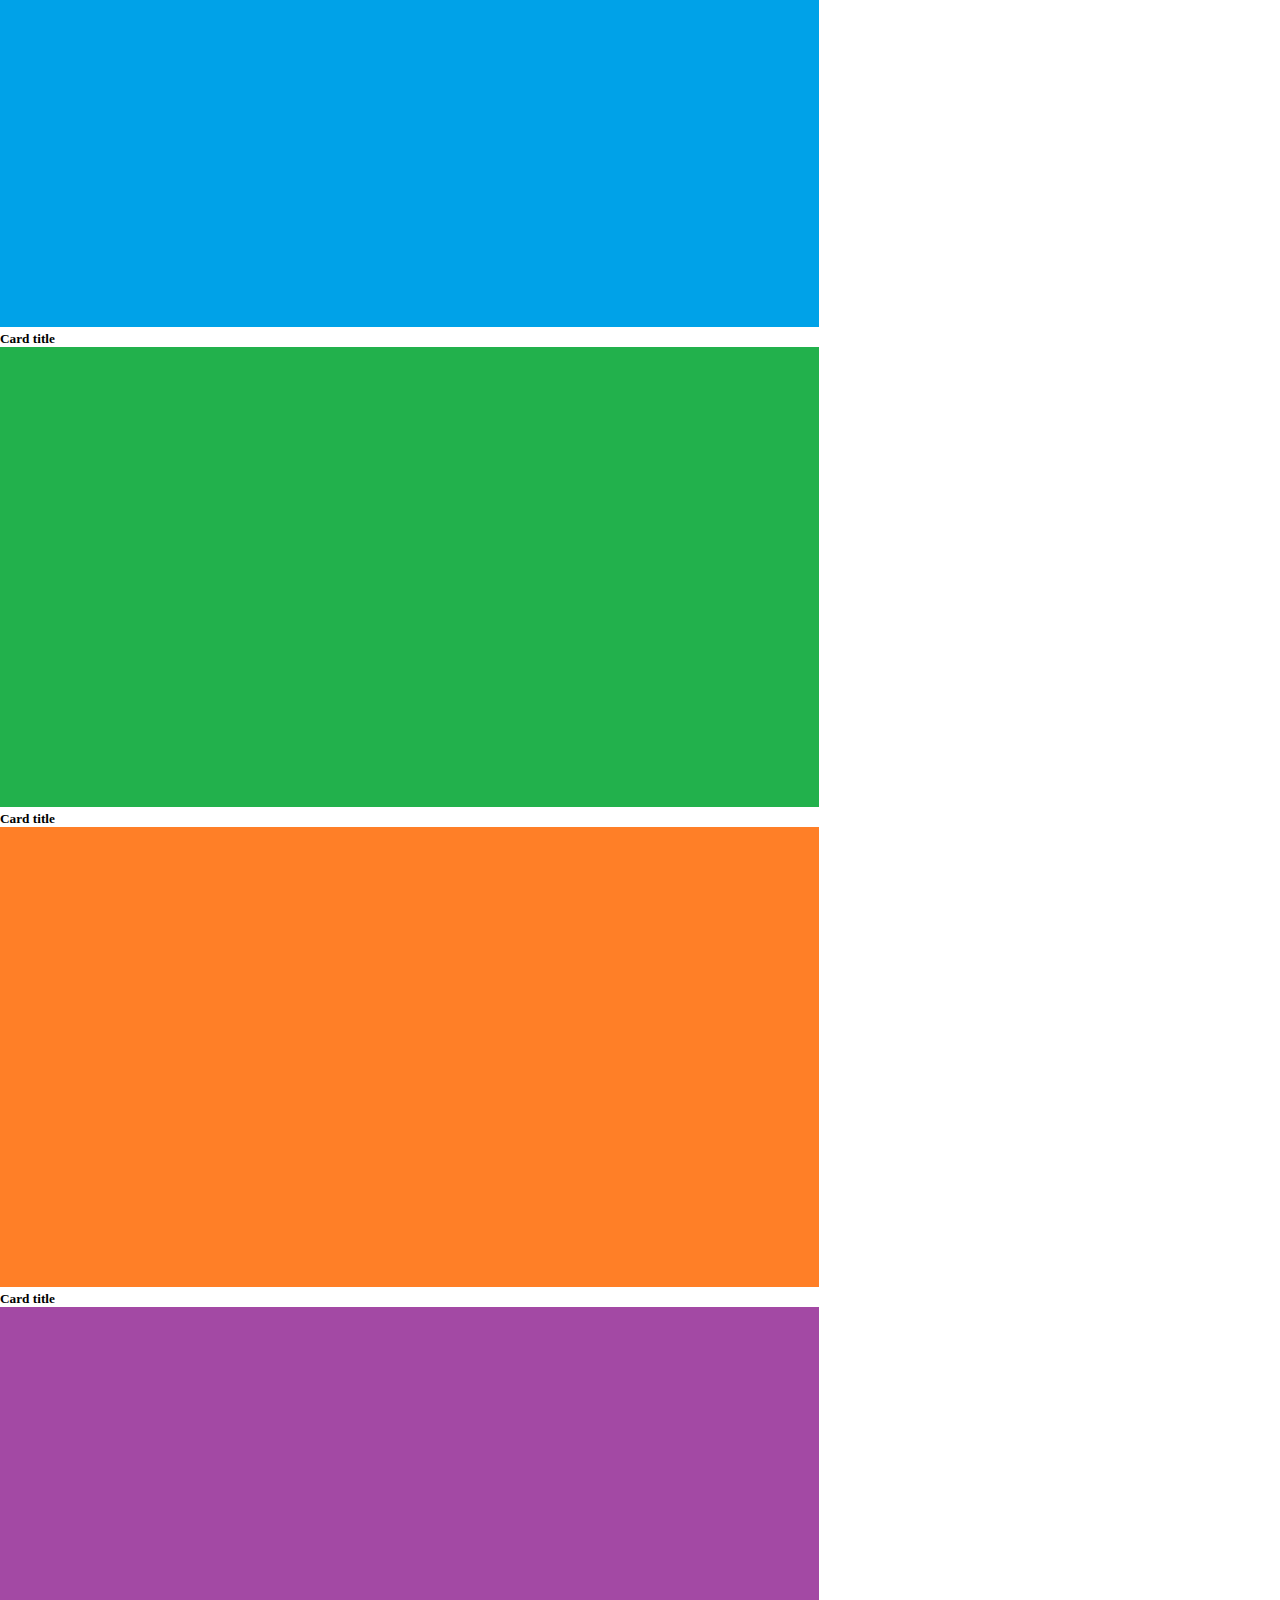
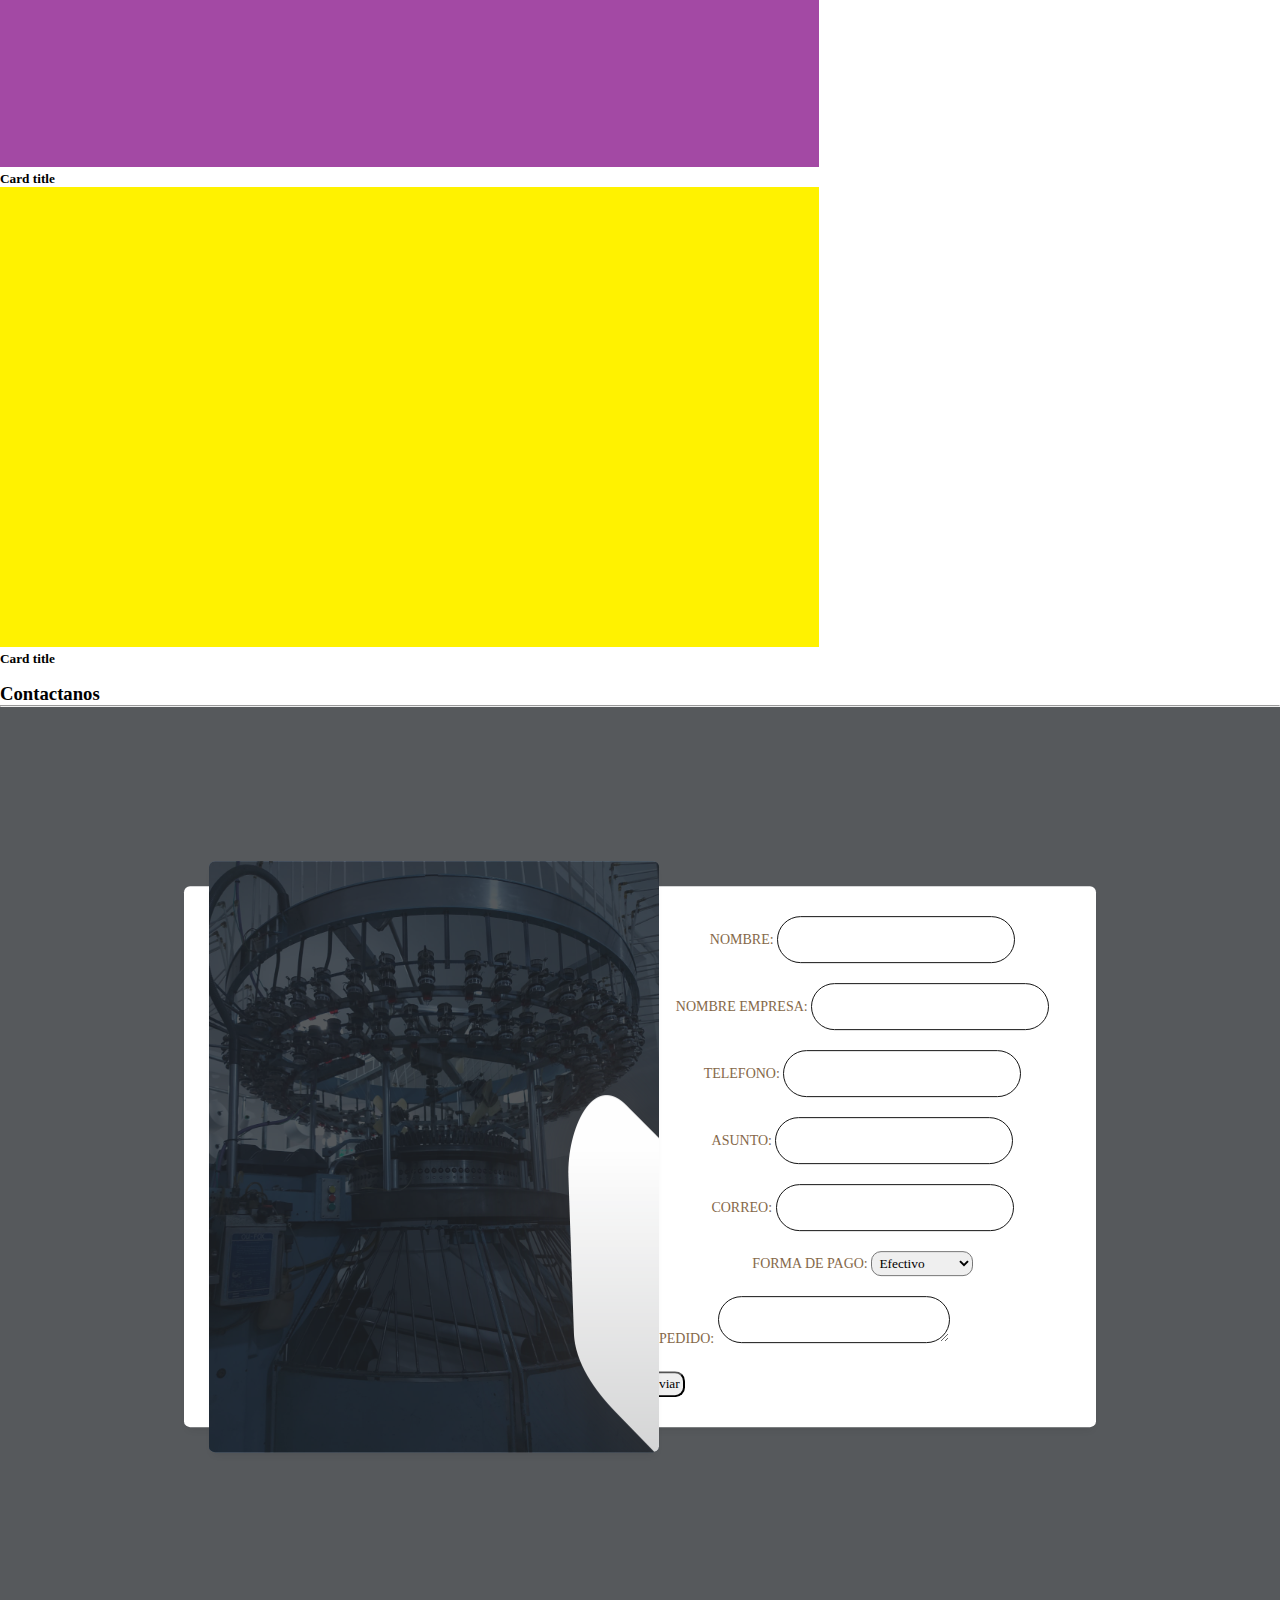
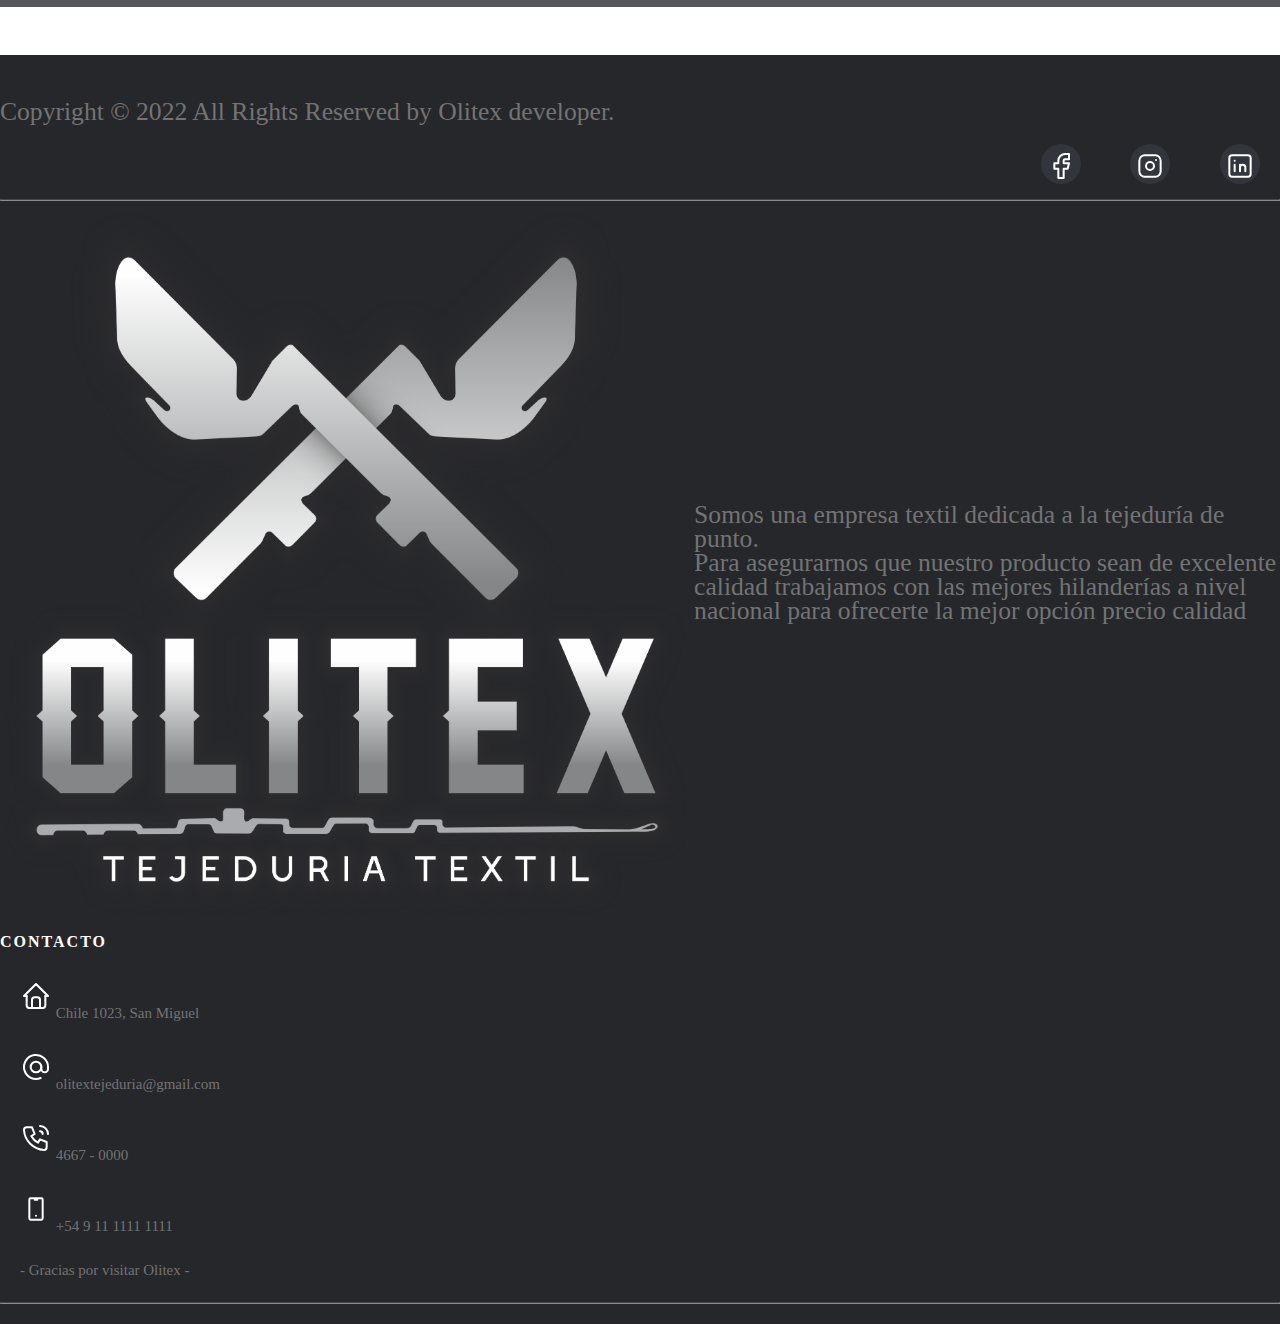
==== commit a603431e: "commit de prueba" ====
--- a/index.html
+++ b/index.html
@@ -232,7 +232,7 @@
                   <div class="col-md-6">
                     <div class="form-group">
                       <label class="form-label">
-                        Nombre y Apellido:
+                        Nombre:
                       </label>
                       <input class="form-control" type="text" id="from_name">
                       </input>
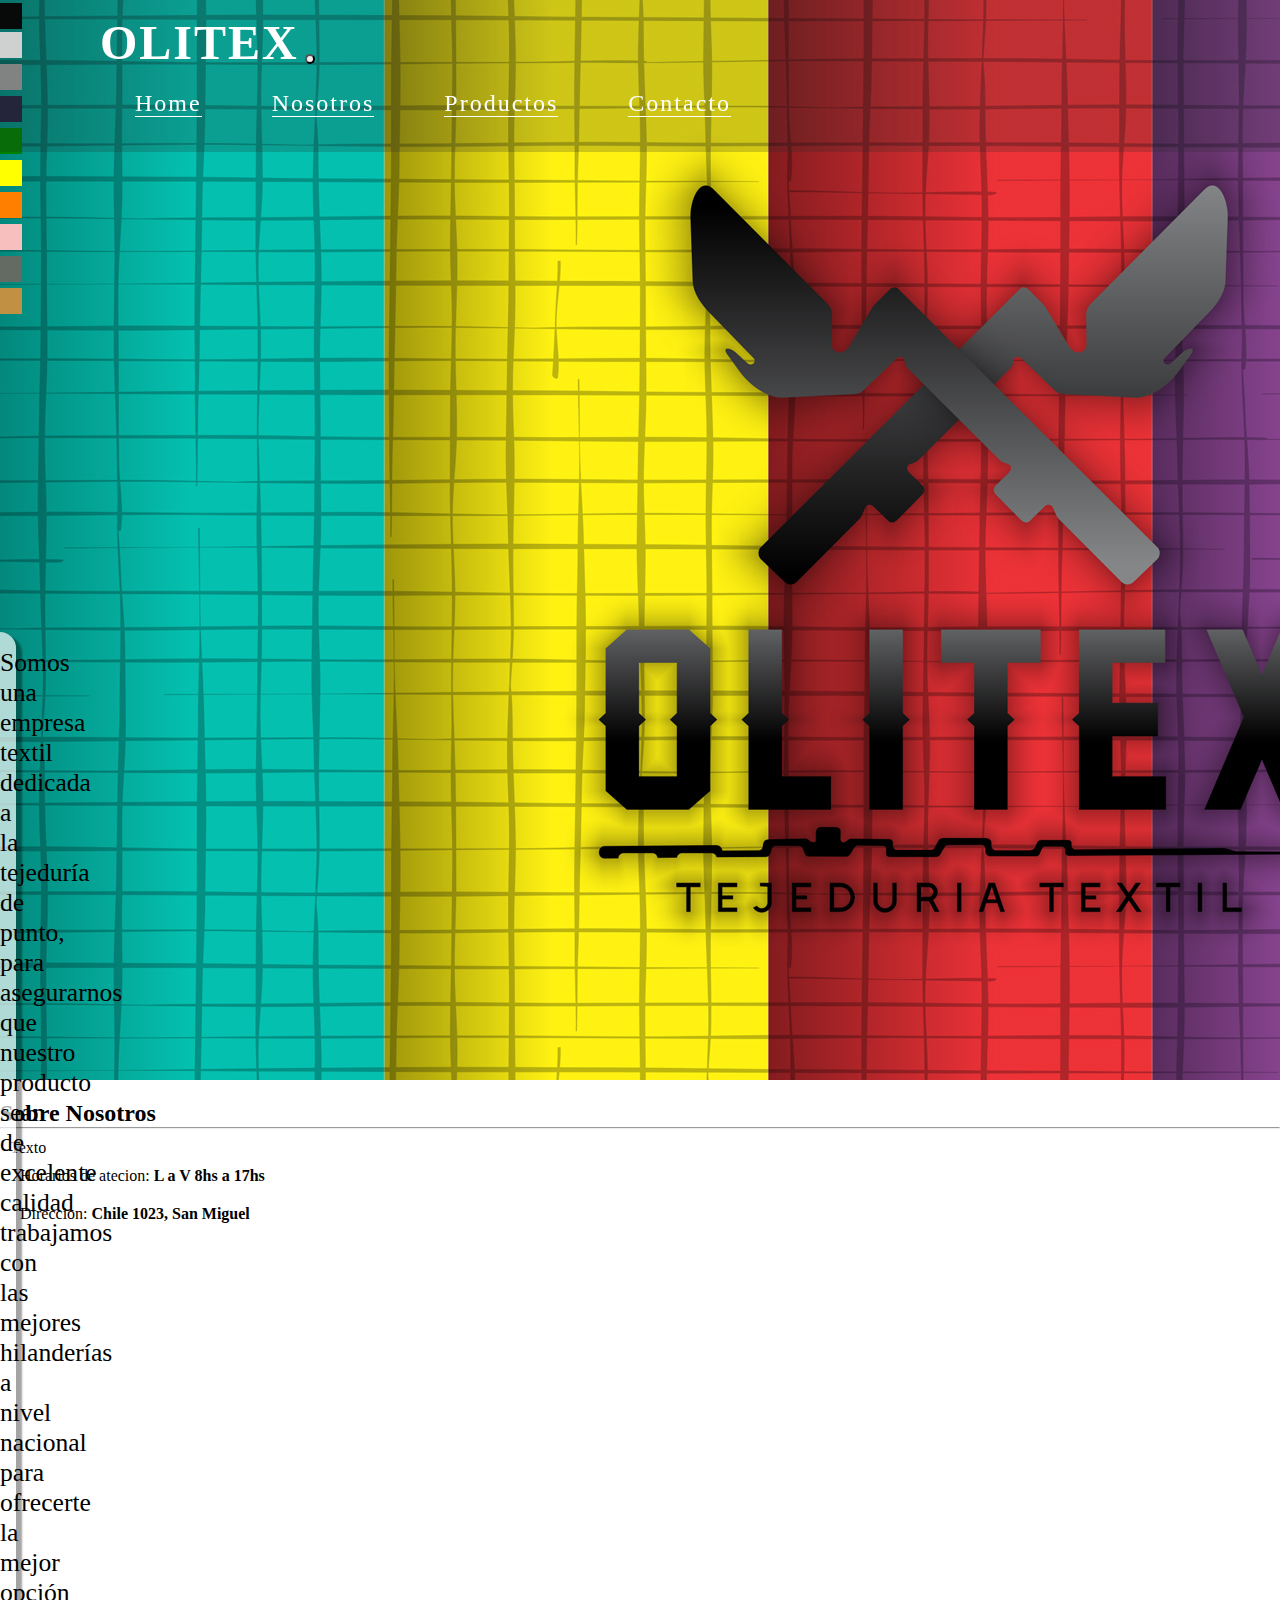
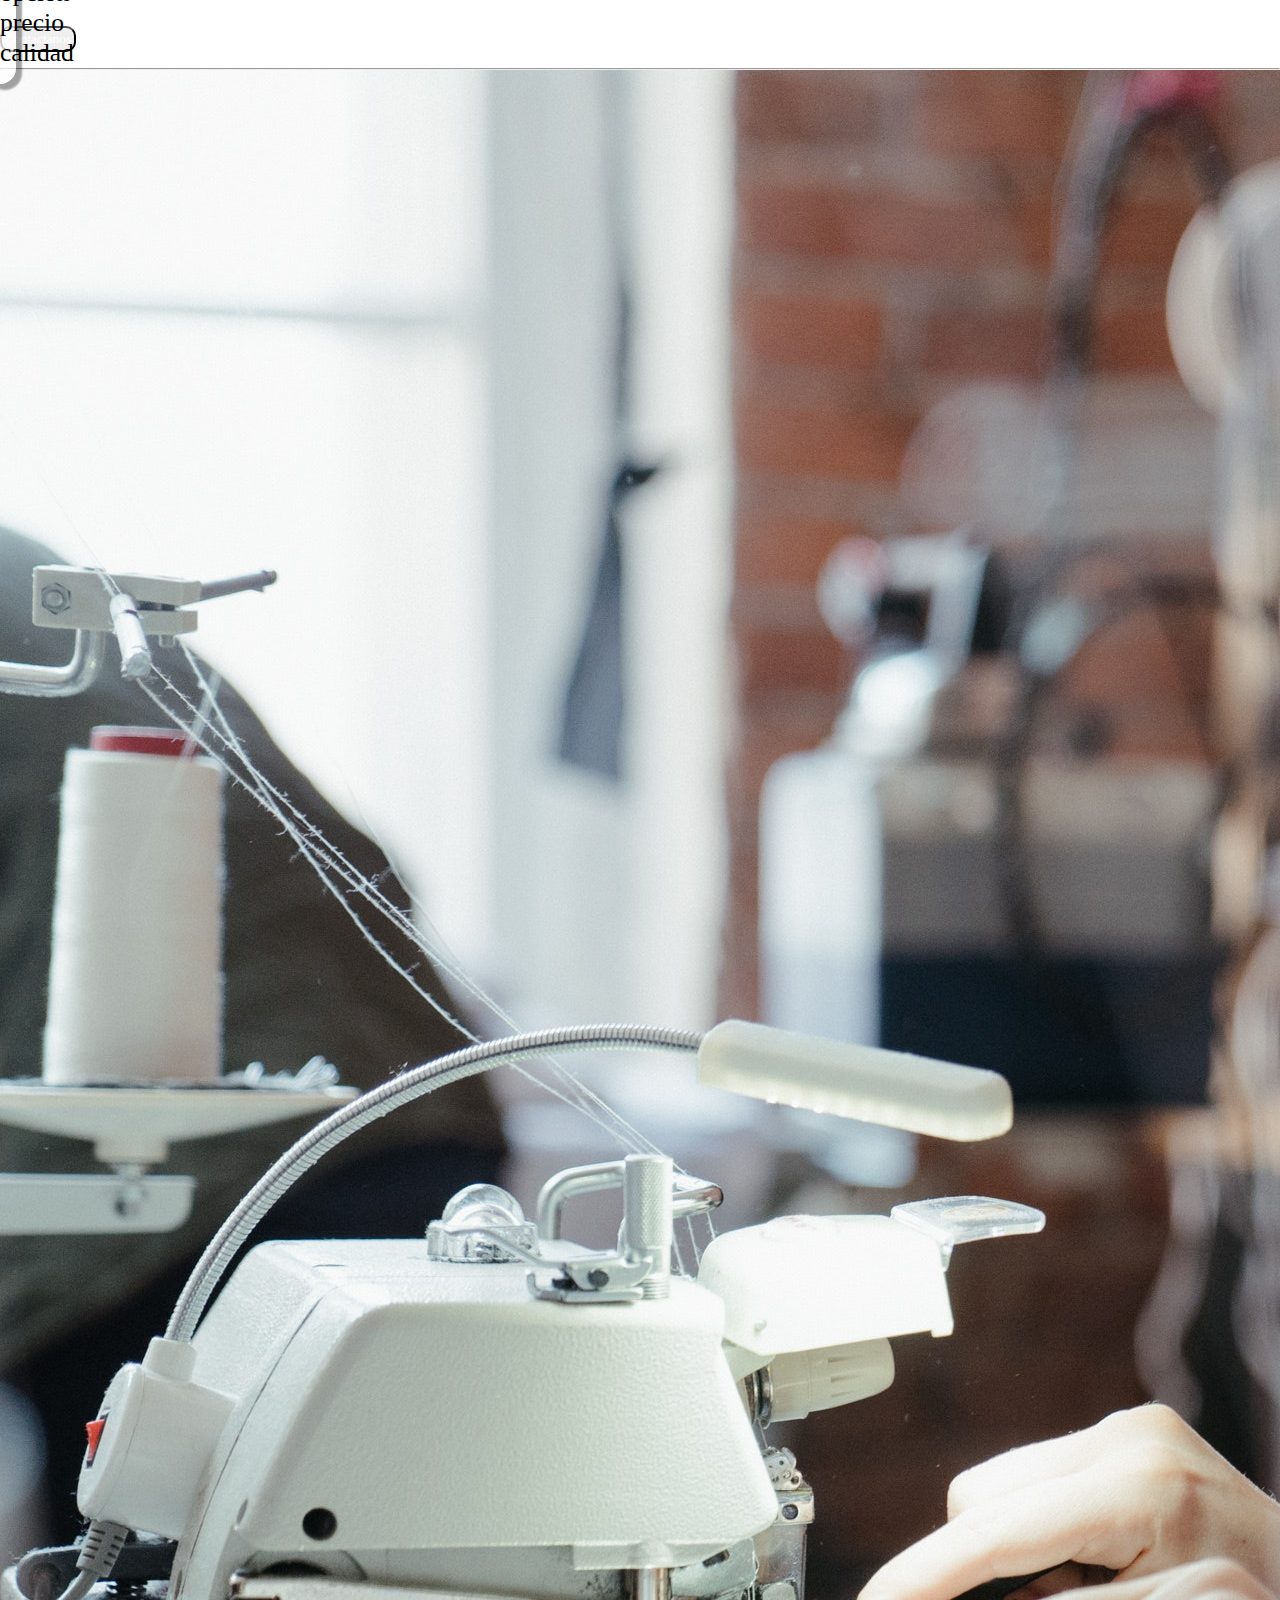
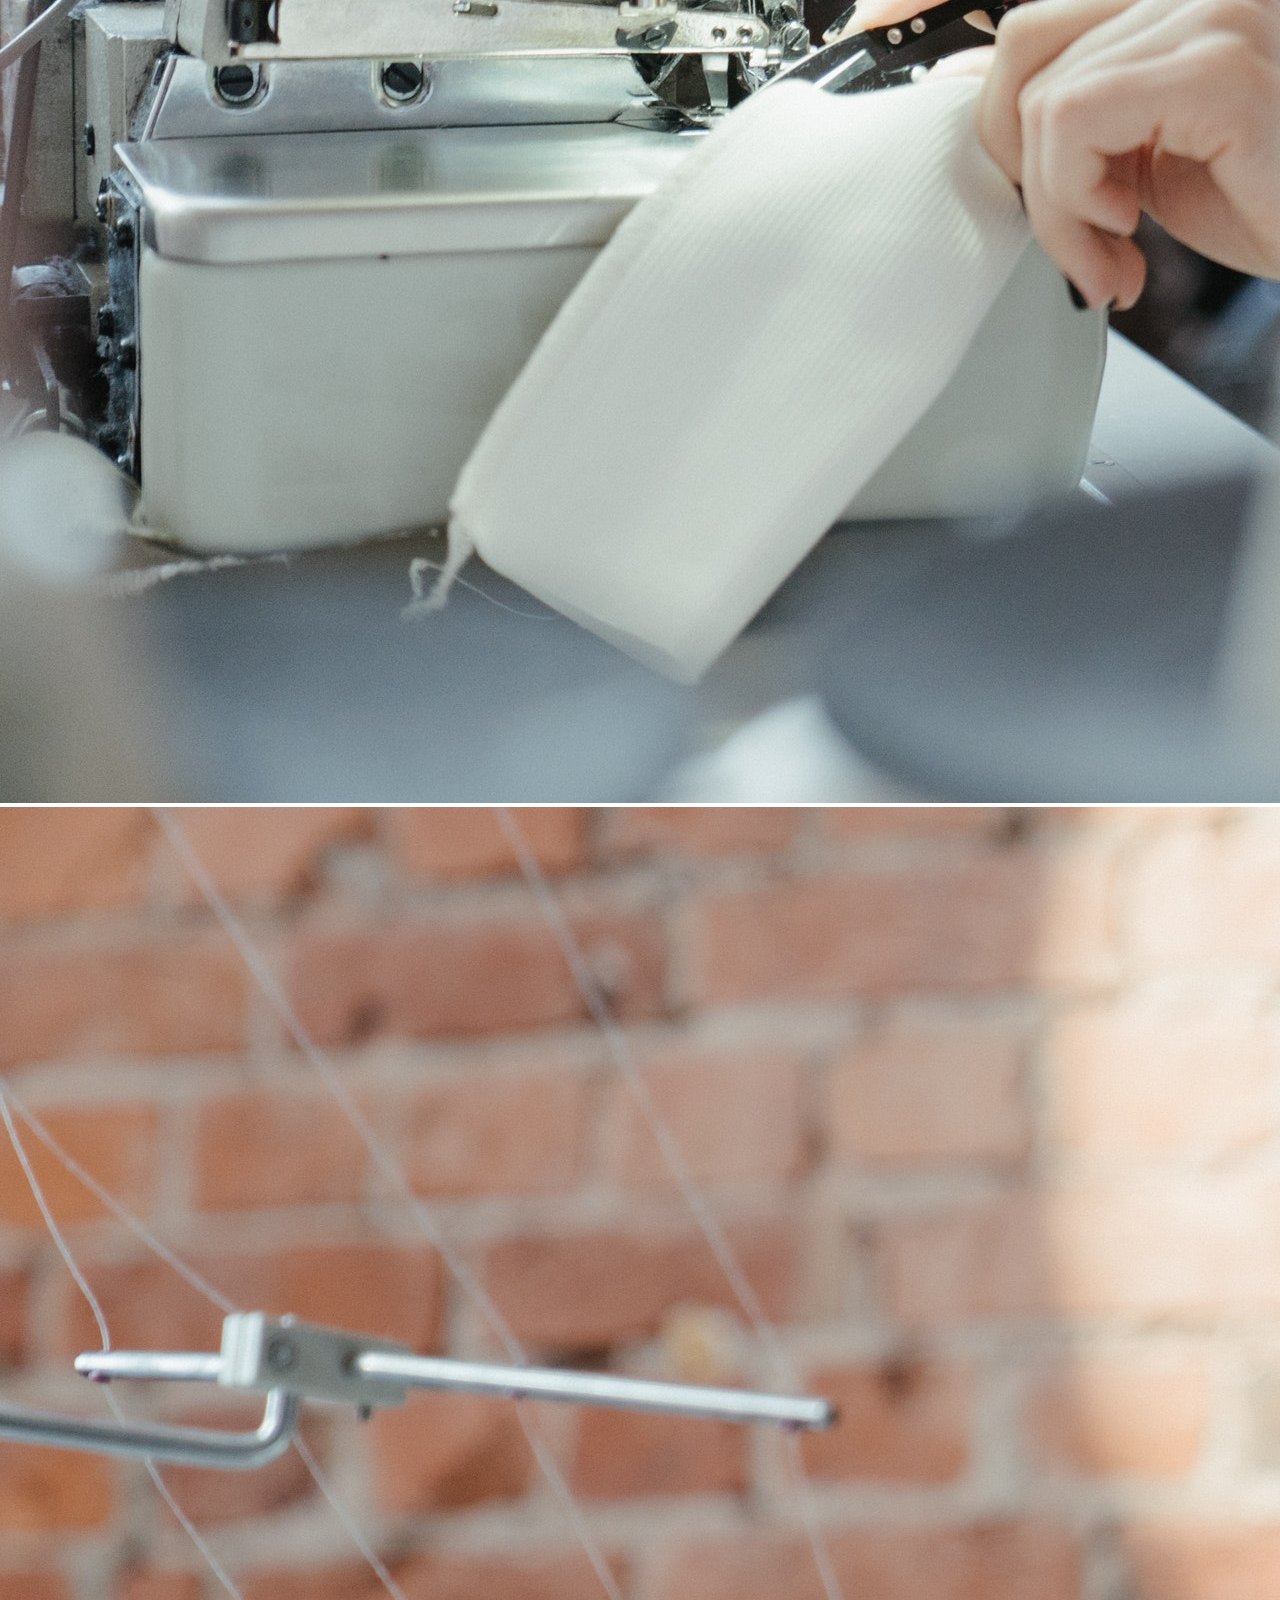
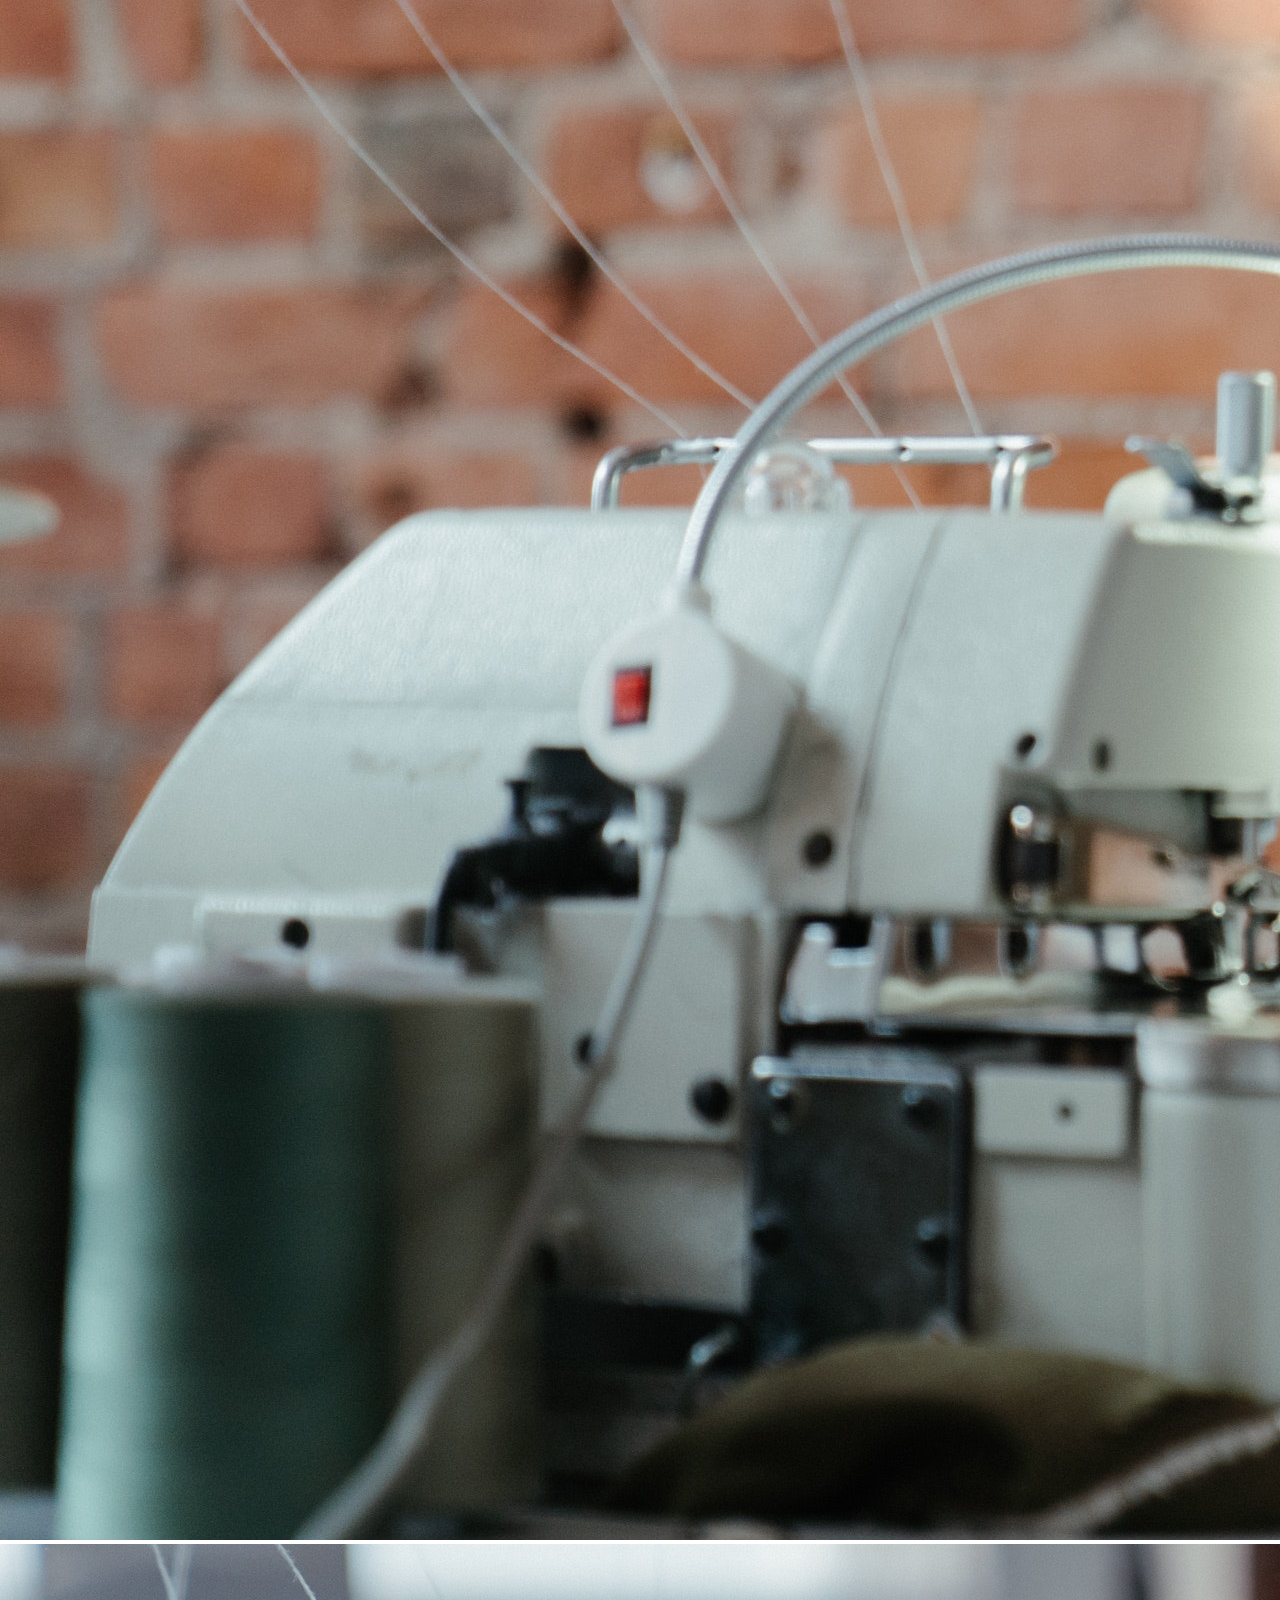
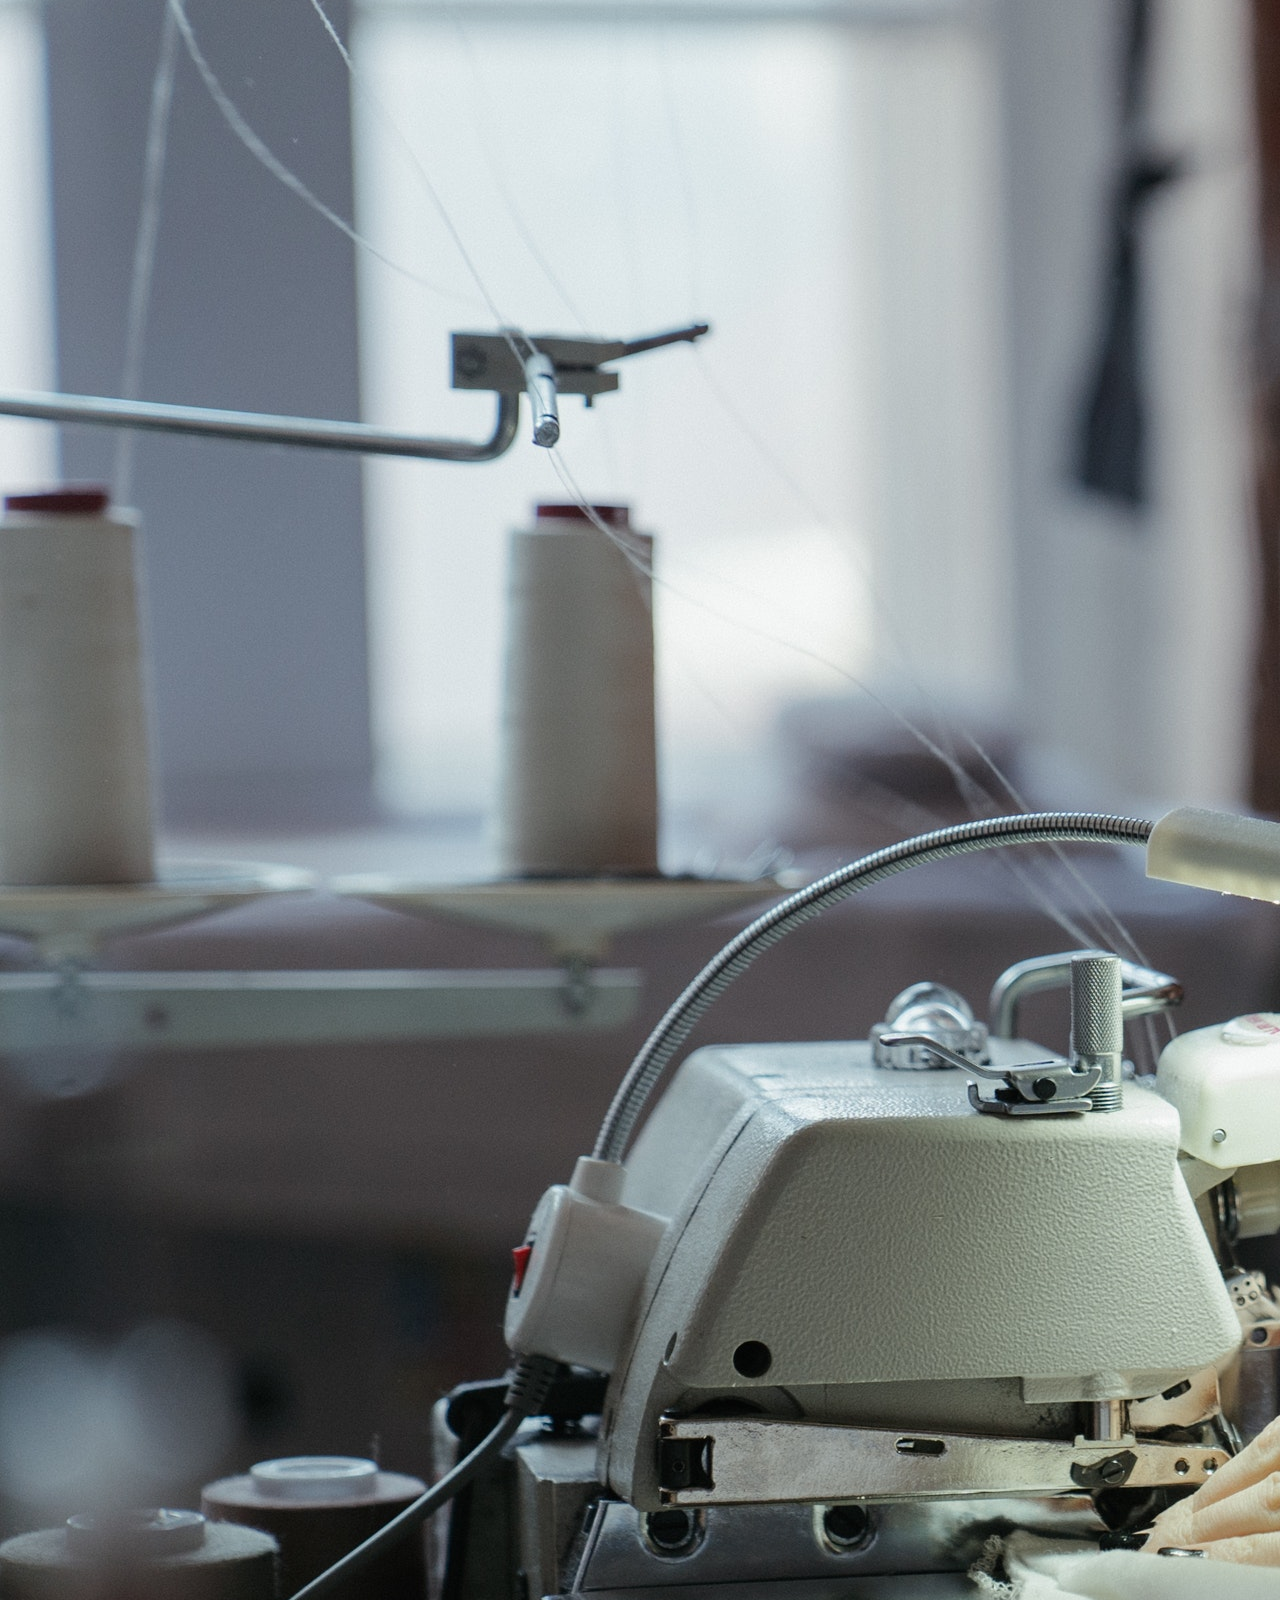
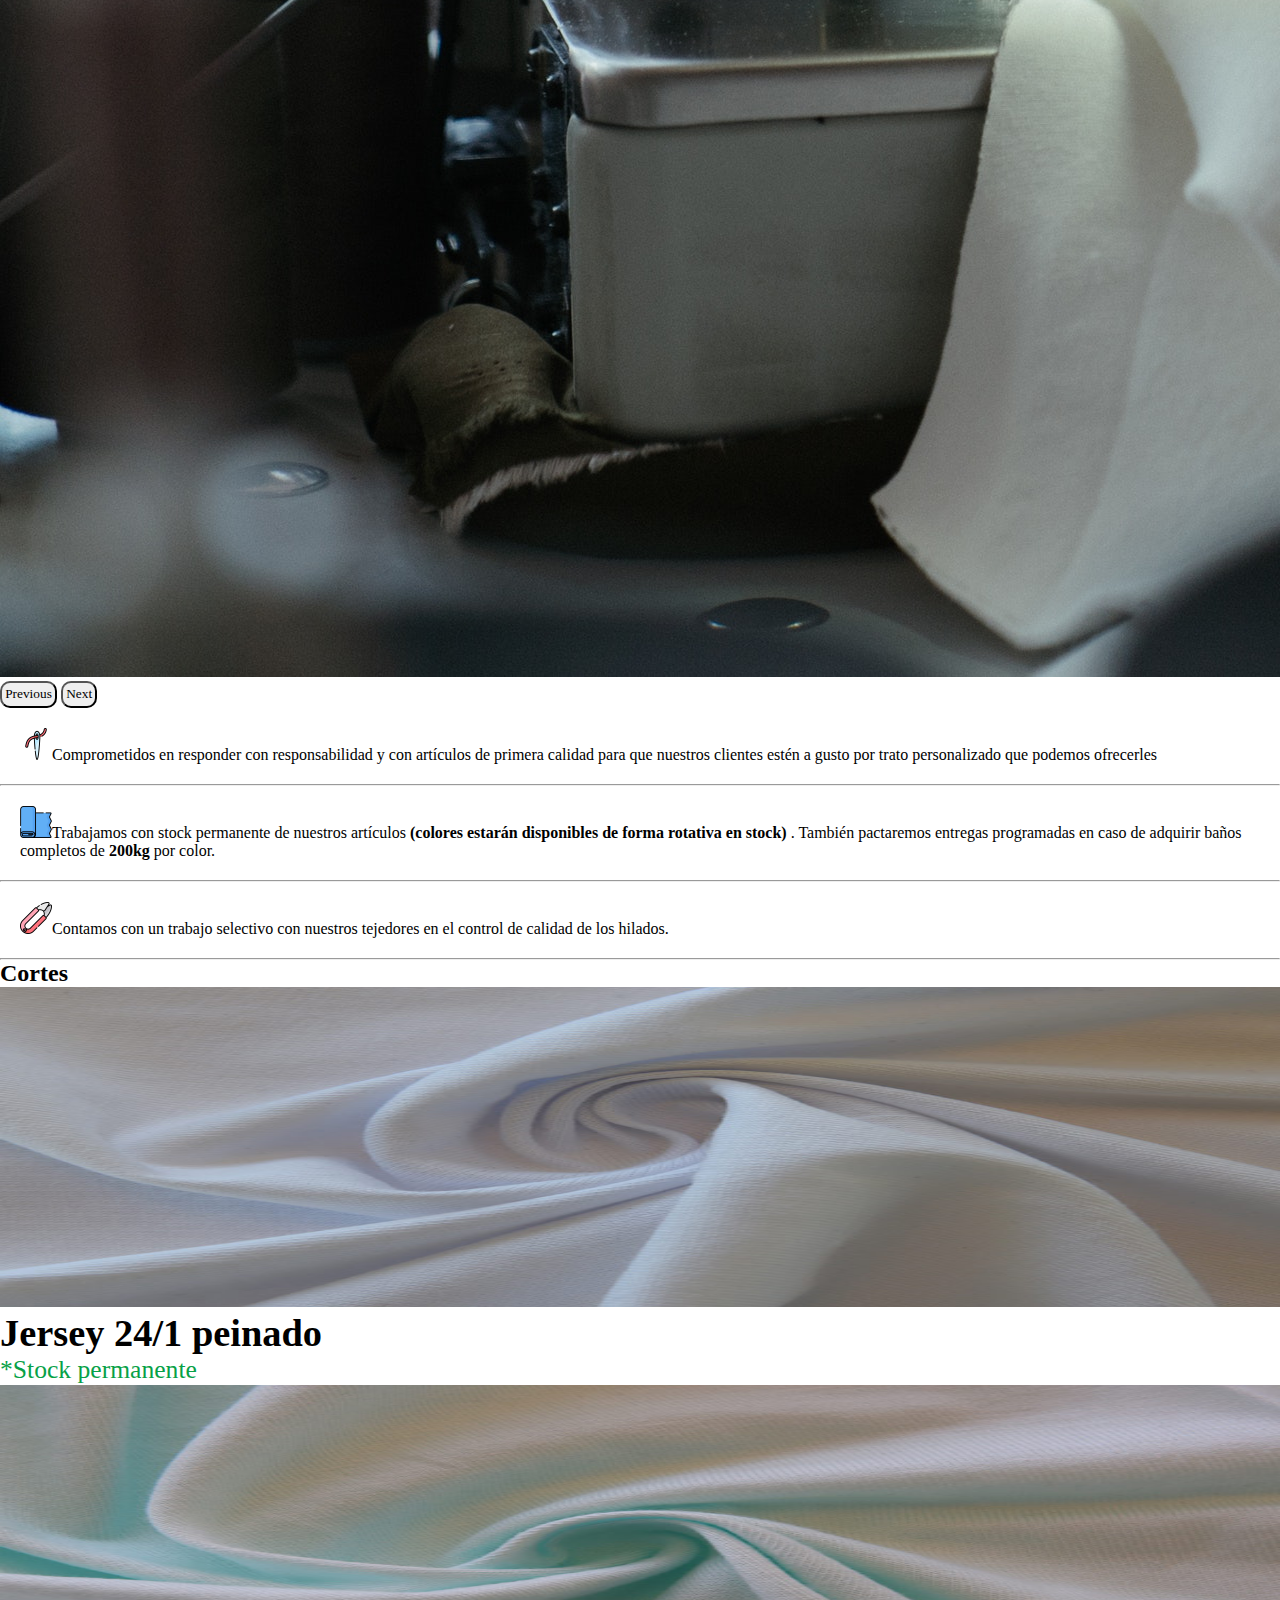
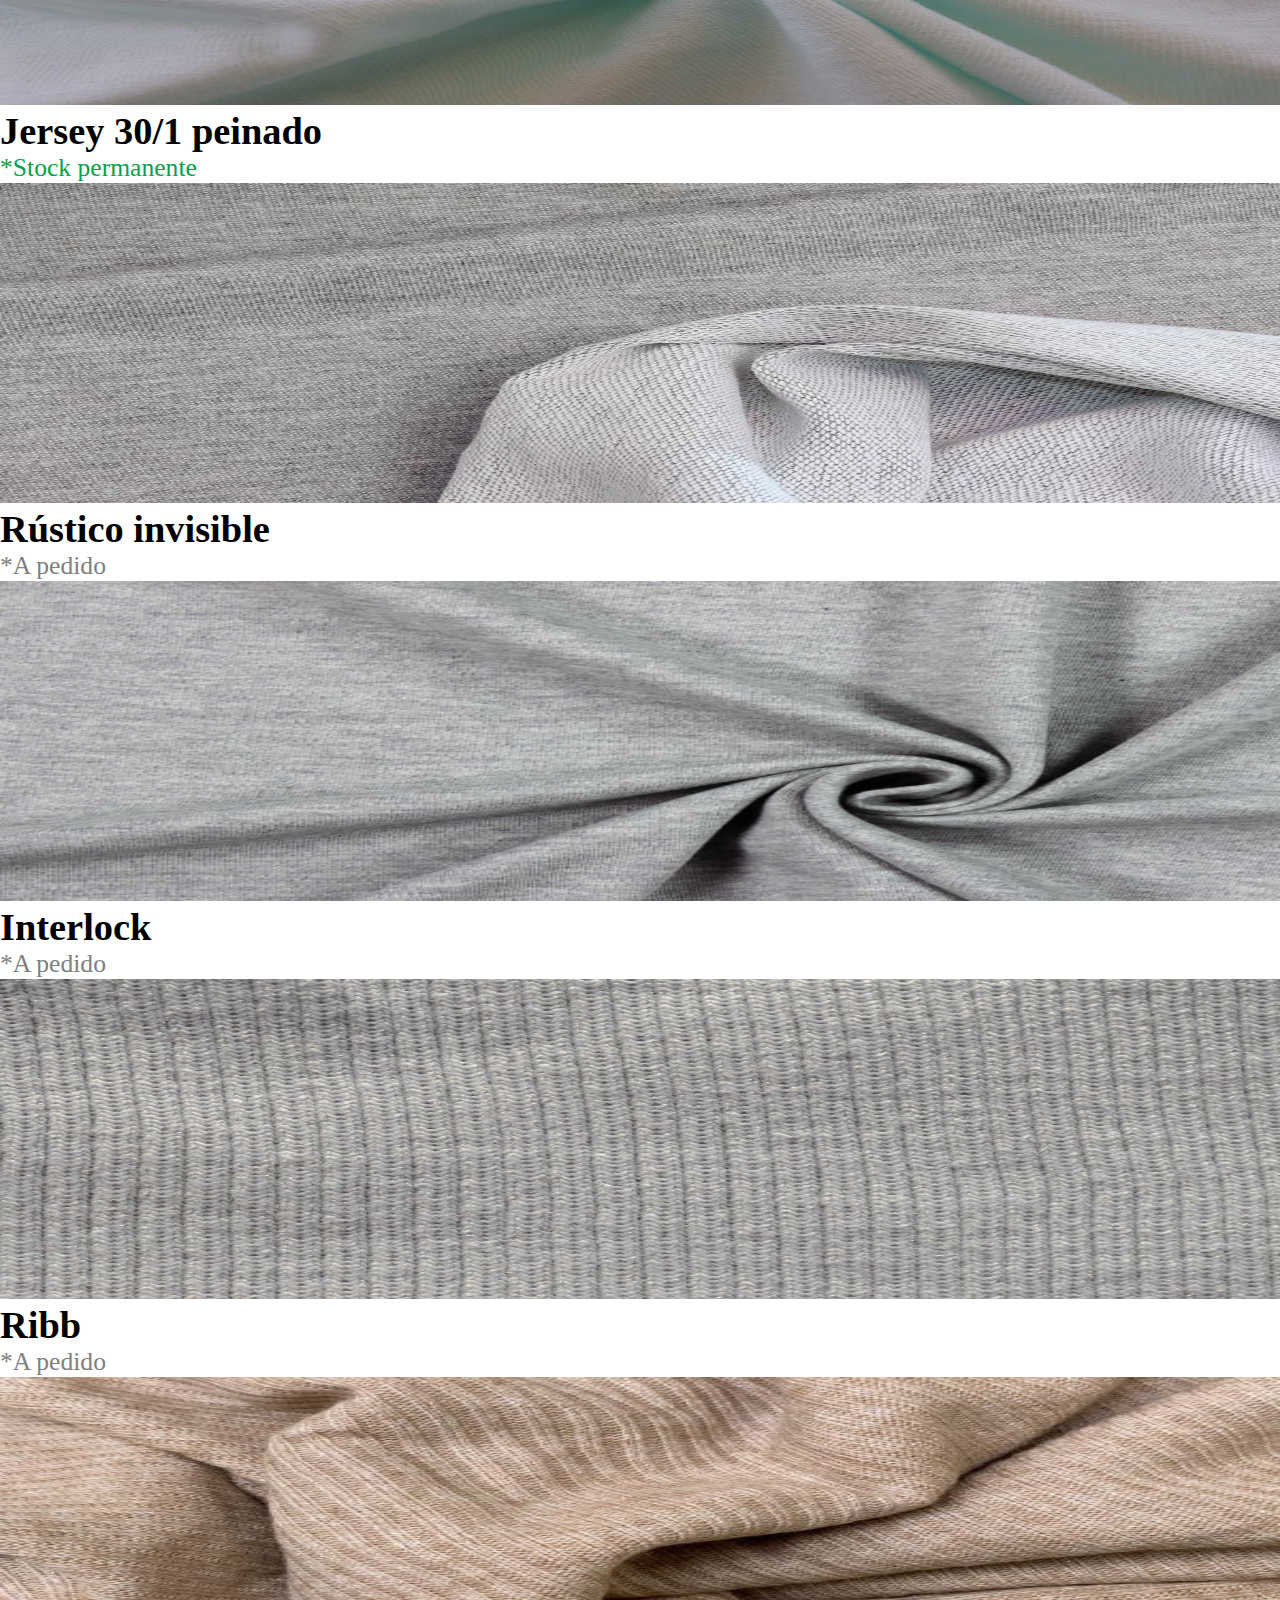
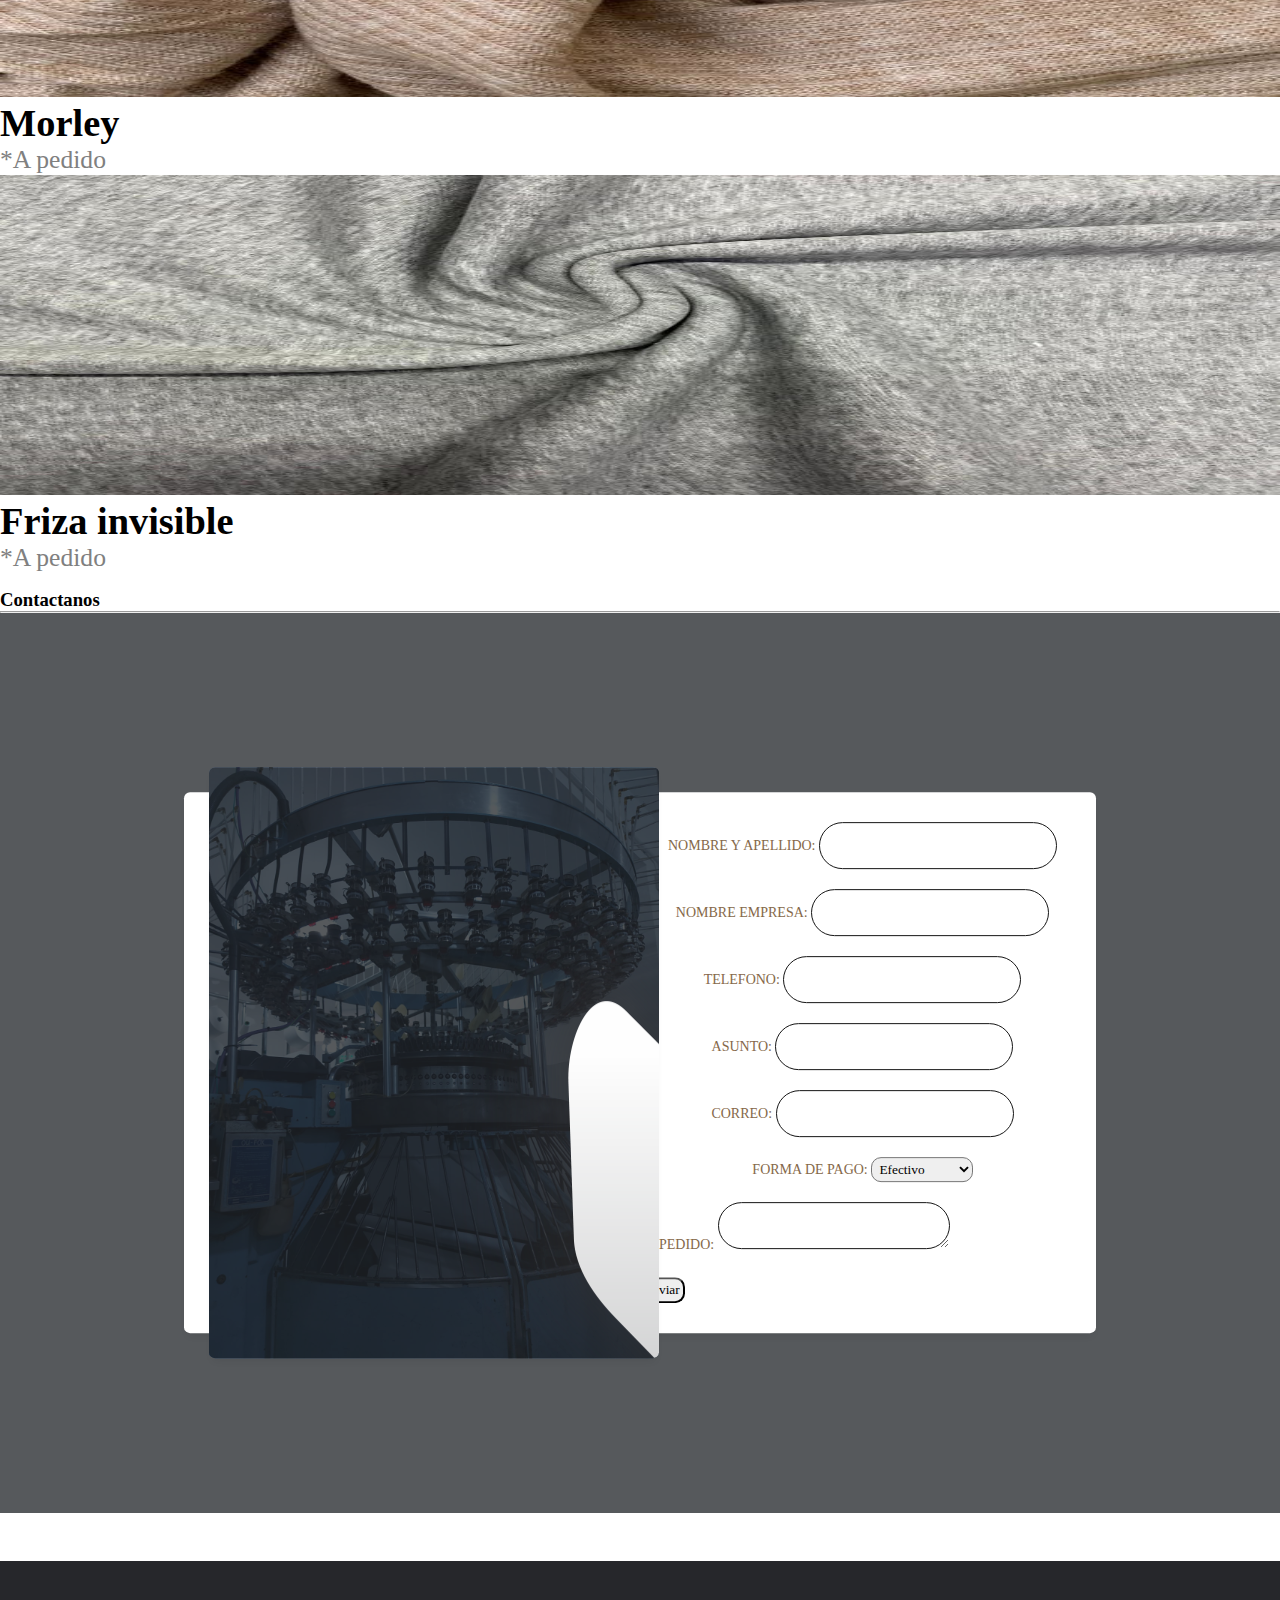
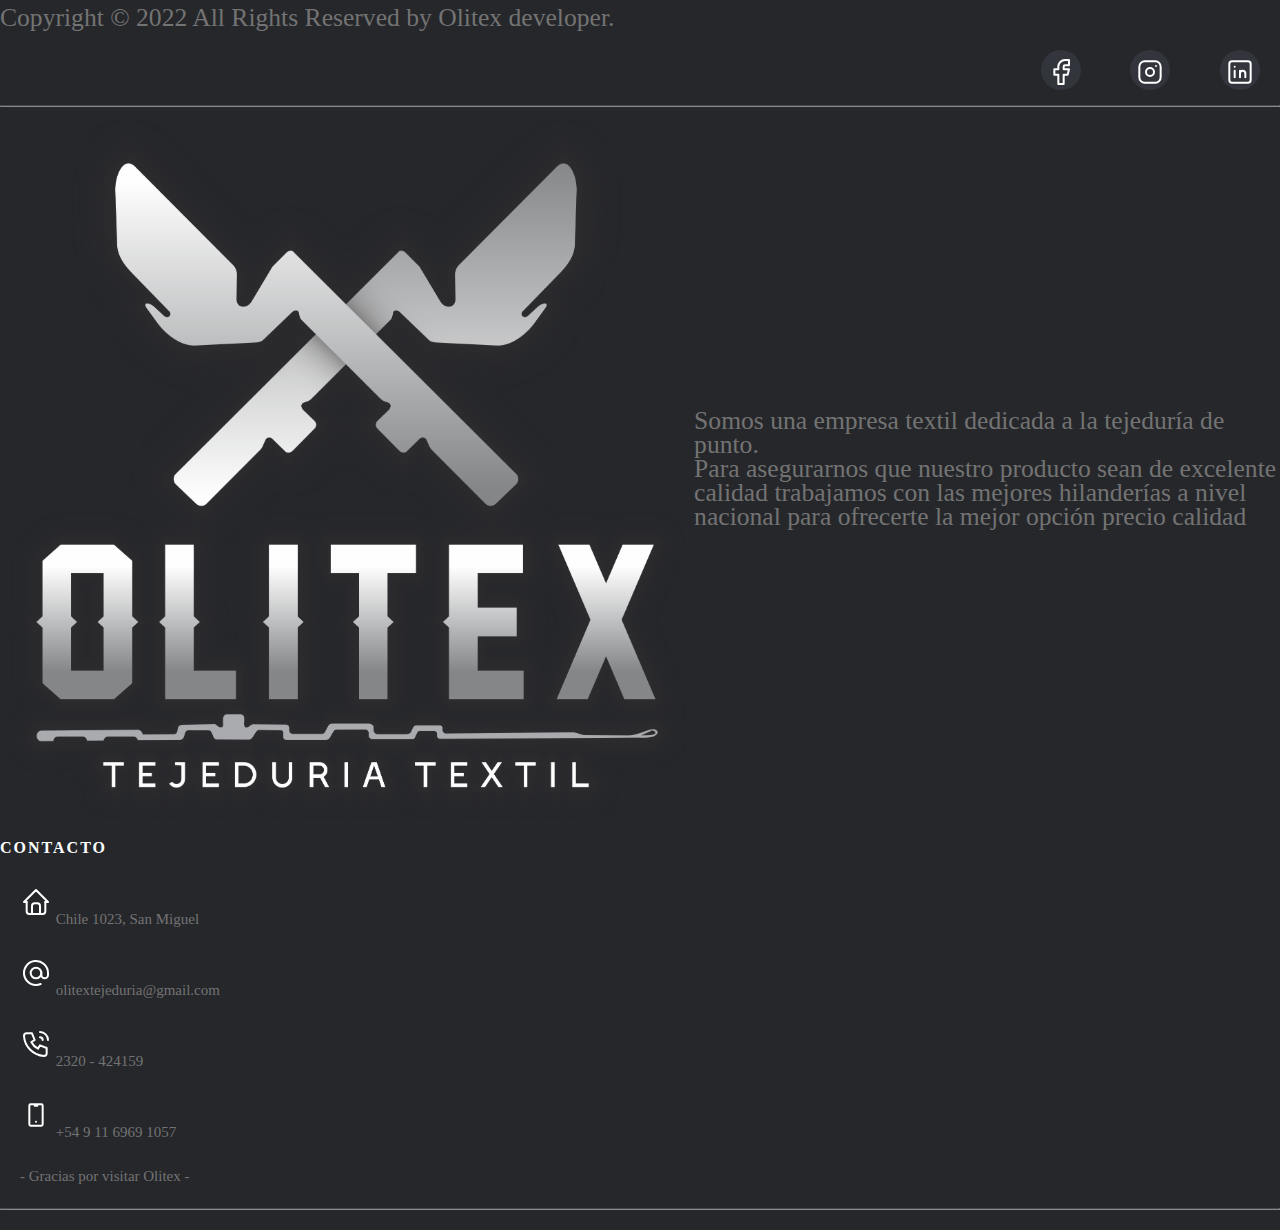
==== commit 08eba852: "cortes mas paleta de colores" ====
--- a/index.html
+++ b/index.html
@@ -32,13 +32,13 @@
               <a class="nav-link active" aria-current="page" href="#">Home</a>
             </li>
             <li class="nav-item">
-              <a class="nav-link" href="#">Nosotros</a>
+              <a class="nav-link" href="#nosotros">Nosotros</a>
             </li>
             <li class="nav-item">
-              <a class="nav-link" href="#">Productos</a>
+              <a class="nav-link" href="#productos">Productos</a>
             </li>
             <li class="nav-item">
-              <a class="nav-link" href="#">Contacto</a>
+              <a class="nav-link" href="#contactanos">Contacto</a>
             </li>
           </ul>
         </div>
@@ -92,7 +92,7 @@
 
     <!-- FOTOS ILUSTRATIVAS -->
     <!-- Carousel -->
-    <section class="center">
+    <section class="center" id="nosotros">
         <hr>
       <div class="row container-fluid">
         <div class="col-6 d-flex align-items-center">
@@ -124,9 +124,7 @@
           <ul class="d-flex flex-column justify-content-around">
             <li><img src="img/iconos/aguja.png" class="icon me-2"" alt="">Comprometidos en responder con responsabilidad y con artículos de primera calidad para que nuestros clientes estén a gusto por trato personalizado que podemos ofrecerles</li>
             <hr>
-            <li><img src="img/iconos/tela.png" class="icon me-2"" alt="">Trabajamos con stock permanente de nuestros artículos <b>(colores estarán disponibles de forma rotativa en stock)</b> .  También pactaremos entregas programadas en caso de adquirir baños completos de <b>200 kg</b>  por color.</li>
-            
-            
+            <li><img src="img/iconos/tela.png" class="icon me-2"" alt="">Trabajamos con stock permanente de nuestros artículos <b>(colores estarán disponibles de forma rotativa en stock)</b> .  También pactaremos entregas programadas en caso de adquirir baños completos de <b>200kg</b>  por color.</li>
             <hr>
             <li><img src="img/iconos/tijeras-de-coser.png" class="icon me-2"" alt="">Contamos con un trabajo selectivo con nuestros tejedores en el control de calidad de los hilados.</li>
           </ul>
@@ -135,31 +133,55 @@
     </section>
 
 
-
-
-    <!-- CARTA COLORES -->
-    <section class="container m-5 p-5 center">
+    <!-- CORTES -->
+    <section class="container m-5 p-5 center" id="productos">
       <div class="text-center m-5">
         <hr>
         <h2>Cortes</h2>
       </div>
 
       <div class="row row-cols-1 row-cols-md-3 g-4">
-        <div class="col">
-          <div class="card">
-            <img src="img/colores/rojo.png" class="card-img-top" alt="...">
-            <div class="card-body">
-              <h5 class="card-title">Card title</h5>
+        
+        <div class="col">
+          
+          <div class="card">
+            <span class="color-negro"><p>#000 Negro </p></span>
+            <span class="color-blanco"><p>#FFF Blanco</p></span>
+            <span class="color-gris-melange"><p>#9C9C9C Gris Melange</p></span>
+            <span class="color-azul-marino"><p>#252440 Azul Marino</p></span>
+            <span class="color-verde"><p>#008000 Verde</p></span>
+            <span class="color-amarillo"><p>#FFFF00 Amarillo</p></span>
+            <span class="color-naranja"><p>#FF8000  Naranja</p></span>
+            <span class="color-rosa"><p>#F7BFBE Rosa</p></span>
+            <span class="color-gris-topo"><p>#646b63 Gris Topo</p></span>
+            <span class="color-temporada"><p>Color de temporada a pedido</p></span>
+            <img src="img/cortes/Jersey-24-1-peinado.jpg" class="card-img-top" alt="...">
+            
+            <div class="card-body">
+              <h5 class="card-title">  Jersey 24/1 peinado </h5>
+              <p><span style="color: rgb(7, 161, 71); font-size: 2vw;">*Stock permanente</span></p>
 <!--               <p class="card-text">This is a longer card with supporting text below as a natural lead-in to additional
                 content. This content is a little bit longer.</p> -->
             </div>
-          </div>
-        </div>
-        <div class="col">
-          <div class="card">
-            <img src="img/colores/azul.png" class="card-img-top" alt="...">
-            <div class="card-body">
-              <h5 class="card-title">Card title</h5>
+            
+          </div>
+        </div>
+        <div class="col">
+          <div class="card">
+            <span class="color-negro"><p>#000 Negro </p></span>
+            <span class="color-blanco"><p>#FFF Blanco</p></span>
+            <span class="color-gris-melange"><p>#9C9C9C Gris Melange</p></span>
+            <span class="color-azul-marino"><p>#252440 Azul Marino</p></span>
+            <span class="color-verde"><p>#008000 Verde</p></span>
+            <span class="color-amarillo"><p>#FFFF00 Amarillo</p></span>
+            <span class="color-naranja"><p>#FF8000  Naranja</p></span>
+            <span class="color-rosa"><p>#F7BFBE Rosa</p></span>
+            <span class="color-gris-topo"><p>#646b63 Gris Topo</p></span>
+            <span class="color-temporada"><p>Color de temporada a pedido</p></span>
+            <img src="img/cortes/Jersey-30-1-Peinado.jpg" class="card-img-top" alt="...">
+            <div class="card-body">
+              <h5 class="card-title">Jersey 30/1 peinado</h5>
+              <p><span style="color: rgb(7, 161, 71); font-size: 2vw;">*Stock permanente</span></p>
 <!--               <p class="card-text">This is a longer card with supporting text below as a natural lead-in to additional
                 content. This content is a little bit longer.</p> -->
             </div>
@@ -167,9 +189,20 @@
         </div>
         <div class="col">
           <div class="card">
-            <img src="img/colores/verde.png" class="card-img-top" alt="...">
-            <div class="card-body">
-              <h5 class="card-title">Card title</h5>
+            <span class="color-negro"><p>#000 Negro </p></span>
+            <span class="color-blanco"><p>#FFF Blanco</p></span>
+            <span class="color-gris-melange"><p>#9C9C9C Gris Melange</p></span>
+            <span class="color-azul-marino"><p>#252440 Azul Marino</p></span>
+            <span class="color-verde"><p>#008000 Verde</p></span>
+            <span class="color-amarillo"><p>#FFFF00 Amarillo</p></span>
+            <span class="color-naranja"><p>#FF8000  Naranja</p></span>
+            <span class="color-rosa"><p>#F7BFBE Rosa</p></span>
+            <span class="color-gris-topo"><p>#646b63 Gris Topo</p></span>
+            <span class="color-temporada"><p>Color de temporada a pedido</p></span>
+            <img src="img/cortes/rustico-invisible.jpg" class="card-img-top" alt="...">
+            <div class="card-body">
+              <h5 class="card-title">Rústico invisible </h5>
+              <p><span style="color: grey; font-size: 2vw;">*A pedido</span></p>
 <!--               <p class="card-text">This is a longer card with supporting text below as a natural lead-in to additional
                 content.</p> -->
             </div>
@@ -177,9 +210,20 @@
         </div>
         <div class="col">
           <div class="card">
-            <img src="img/colores/naranja.png" class="card-img-top" alt="...">
-            <div class="card-body">
-              <h5 class="card-title">Card title</h5>
+            <span class="color-negro"><p>#000 Negro </p></span>
+            <span class="color-blanco"><p>#FFF Blanco</p></span>
+            <span class="color-gris-melange"><p>#9C9C9C Gris Melange</p></span>
+            <span class="color-azul-marino"><p>#252440 Azul Marino</p></span>
+            <span class="color-verde"><p>#008000 Verde</p></span>
+            <span class="color-amarillo"><p>#FFFF00 Amarillo</p></span>
+            <span class="color-naranja"><p>#FF8000  Naranja</p></span>
+            <span class="color-rosa"><p>#F7BFBE Rosa</p></span>
+            <span class="color-gris-topo"><p>#646b63 Gris Topo</p></span>
+ 
+ <span class="color-temporada"><p>Color de temporada a pedido</p></span>           <img src="img/cortes/interlook.jpg" class="card-img-top" alt="...">
+            <div class="card-body">
+              <h5 class="card-title">Interlock</h5>
+              <p><span style="color: grey; font-size: 2vw;">*A pedido</span></p>
 <!--               <p class="card-text">This is a longer card with supporting text below as a natural lead-in to additional
                 content. This content is a little bit longer.</p> -->
             </div>
@@ -187,9 +231,20 @@
         </div>
         <div class="col">
           <div class="card">
-            <img src="img/colores/violeta.png" class="card-img-top" alt="...">
-            <div class="card-body">
-              <h5 class="card-title">Card title</h5>
+            <span class="color-negro"><p>#000 Negro </p></span>
+            <span class="color-blanco"><p>#FFF Blanco</p></span>
+            <span class="color-gris-melange"><p>#9C9C9C Gris Melange</p></span>
+            <span class="color-azul-marino"><p>#252440 Azul Marino</p></span>
+            <span class="color-verde"><p>#008000 Verde</p></span>
+            <span class="color-amarillo"><p>#FFFF00 Amarillo</p></span>
+            <span class="color-naranja"><p>#FF8000  Naranja</p></span>
+            <span class="color-rosa"><p>#F7BFBE Rosa</p></span>
+            <span class="color-gris-topo"><p>#646b63 Gris Topo</p></span>
+      
+      <span class="color-temporada"><p>Color de temporada a pedido</p></span>      <img src="img/cortes/ribb.jpg" class="card-img-top" alt="...">
+            <div class="card-body">
+              <h5 class="card-title">Ribb</h5>
+              <p><span style="color: grey; font-size: 2vw;">*A pedido</span></p>
 <!--               <p class="card-text">This is a longer card with supporting text below as a natural lead-in to additional
                 content. This content is a little bit longer.</p> -->
             </div>
@@ -197,20 +252,51 @@
         </div>
         <div class="col">
           <div class="card">
-            <img src="img/colores/amarillo.png" class="card-img-top" alt="...">
-            <div class="card-body">
-              <h5 class="card-title">Card title</h5>
+            <span class="color-negro"><p>#000 Negro </p></span>
+            <span class="color-blanco"><p>#FFF Blanco</p></span>
+            <span class="color-gris-melange"><p>#9C9C9C Gris Melange</p></span>
+            <span class="color-azul-marino"><p>#252440 Azul Marino</p></span>
+            <span class="color-verde"><p>#008000 Verde</p></span>
+            <span class="color-amarillo"><p>#FFFF00 Amarillo</p></span>
+            <span class="color-naranja"><p>#FF8000  Naranja</p></span>
+            <span class="color-rosa"><p>#F7BFBE Rosa</p></span>
+            <span class="color-gris-topo"><p>#646b63 Gris Topo</p></span>
+    
+    <span class="color-temporada"><p>Color de temporada a pedido</p></span>        <img src="img/cortes/morley.jpg" class="card-img-top" alt="...">
+            <div class="card-body">
+              <h5 class="card-title">Morley</h5>
+              <p><span style="color: grey; font-size: 2vw;">*A pedido</span></p>
 <!--               <p class="card-text">This is a longer card with supporting text below as a natural lead-in to additional
                 content. This content is a little bit longer.</p> -->
             </div>
           </div>
         </div>
+        <div class="col">
+          <div class="card">
+            <span class="color-negro"><p>#000 Negro </p></span>
+            <span class="color-blanco"><p>#FFF Blanco</p></span>
+            <span class="color-gris-melange"><p>#9C9C9C Gris Melange</p></span>
+            <span class="color-azul-marino"><p>#252440 Azul Marino</p></span>
+            <span class="color-verde"><p>#008000 Verde</p></span>
+            <span class="color-amarillo"><p>#FFFF00 Amarillo</p></span>
+            <span class="color-naranja"><p>#FF8000  Naranja</p></span>
+            <span class="color-rosa"><p>#F7BFBE Rosa</p></span>
+            <span class="color-gris-topo"><p>#646b63 Gris Topo</p></span>
+            <span class="color-temporada"><p>Color de temporada a pedido</p></span>
+            <img src="img/cortes/Friza-invisible.jpeg" class="card-img-top" alt="...">
+            <div class="card-body">
+              <h5 class="card-title">Friza invisible </h5>
+              <p><span style="color: grey; font-size: 2vw;">*A pedido</span></p>
+<!--               <p class="card-text">This is a longer card with supporting text below as a natural lead-in to additional
+                content. This content is a little bit longer.</p> -->
+            </div>
+          </div>
+        </div>
       </div>
 
     </section>
-
     <!-- FORMULARIO -->
-    <div class="text-center contactanos">
+    <div class="text-center contactanos" id="contactanos">
       <h3>Contactanos</h3>
       <hr>
     </div>
@@ -232,7 +318,7 @@
                   <div class="col-md-6">
                     <div class="form-group">
                       <label class="form-label">
-                        Nombre:
+                        Nombre y Apellido:
                       </label>
                       <input class="form-control" type="text" id="from_name">
                       </input>
@@ -374,13 +460,13 @@
               <path d="M5 4h4l2 5l-2.5 1.5a11 11 0 0 0 5 5l1.5 -2.5l5 2v4a2 2 0 0 1 -2 2a16 16 0 0 1 -15 -15a2 2 0 0 1 2 -2" />
               <path d="M15 7a2 2 0 0 1 2 2" />
               <path d="M15 3a6 6 0 0 1 6 6" />
-            </svg> 4667 - 0000</li>
+            </svg> 2320 - 424159</li>
             <li> <svg xmlns="http://www.w3.org/2000/svg" class="icon icon-tabler icon-tabler-device-mobile m-2" width="44" height="44" viewBox="0 0 24 24" stroke-width="1.5" stroke="#ffffff" fill="none" stroke-linecap="round" stroke-linejoin="round">
               <path stroke="none" d="M0 0h24v24H0z" fill="none"/>
               <rect x="7" y="4" width="10" height="16" rx="1" />
               <line x1="11" y1="5" x2="13" y2="5" />
               <line x1="12" y1="17" x2="12" y2="17.01" />
-            </svg> +54 9 11 1111 1111</li>
+            </svg> +54 9 11 6969 1057</li>
             <li>- Gracias por visitar Olitex -</li>
           </ul>
         </div>
--- a/css/style.css
+++ b/css/style.css
@@ -1,43 +1,55 @@
 * {
-    margin: 0;
-    padding: 0;
-	font-family: 'Alice', serif;
-}
+  margin: 0;
+  padding: 0;
+  font-family: 'Alice', serif;
+}
+
 /* nav */
 .navbar {
-background-color: #26272b38 !important;
-Position: fixed;
-Top: 0;
-Left: 0;
-Width: 100%;
-Display: Flex;
-Justify-content: space-between;
-align-items: center;
-Transition: 0.6s;
-Padding: 15px 100px;
-font-size: 1.5rem;
-z-index: 1000;
+  background-color: #26272b38 !important;
+  Position: fixed;
+  Top: 0;
+  Left: 0;
+  Width: 100%;
+  Display: Flex;
+  Justify-content: space-between;
+  align-items: center;
+  Transition: 0.6s;
+  Padding: 15px 100px;
+  font-size: 1.5rem;
+  z-index: 1000;
 }
 
 nav.sticky {
   display: flex;
   justify-content: center;
   align-items: center;
-	padding: 0px;
-	background-color: #26272b  !important;
+  padding: 0px;
+  background-color: #26272b !important;
   font-size: 1rem;
 }
 
 
 .navbar .logo {
-	Position: relative;
-	font-weight: 700;
-	color: #fff;
-	text-decoration: none;
-	font-size: 2em;
-	text-transform: uppercase;
-	letter-spacing: 2px;
-	transition: 0.6s;
+  Position: relative;
+  font-weight: 700;
+  color: #fff;
+  text-decoration: none;
+  font-size: 2em;
+  text-transform: uppercase;
+  letter-spacing: 2px;
+  transition: 0.6s;
+}
+
+.navbar .logo:hover {
+  font-size: 2.5em;
+  color: #fff;
+  text-shadow: 0 0 10px #fff,
+    0 0 20px #fff,
+    0 0 40px #fff,
+    0 0 80px #fff,
+    0 0 120px #fff;
+
 }
 
 .navbar-collapse {
@@ -45,35 +57,38 @@
 }
 
 .navbar-collapse ul {
-	position: relative;
-	display: flex;
-	justify-content: center;
-	align-items: center;
+  position: relative;
+  display: flex;
+  justify-content: center;
+  align-items: center;
 }
 
 .navbar-collapse ul li {
-	position: relative;
-	list-style: none;
+  position: relative;
+  list-style: none;
 }
 
 .navbar-collapse ul li a {
-	position: relative;
-	margin: 0 15px;
-	text-decoration: none;
-	color: #fff !important;
-	letter-spacing: 2px;
-	transition: 0.5s;
+  position: relative;
+  margin: 0 15px;
+  text-decoration: none;
+  color: #fff !important;
+  letter-spacing: 2px;
+  transition: 0.5s;
   border-bottom: 1px solid #fff;
 }
 
 .navbar-collapse ul li a:hover {
+  text-shadow: 0 0 10px #fff,
+    0 0 20px #fff,
+    0 0 40px #fff;
   border-bottom: 2px solid #fff;
   border-radius: 8px;
 }
 
 .card-presentation {
-	position: relative;
-	width: 100%;
+  position: relative;
+  width: 100%;
 }
 
 
@@ -81,10 +96,10 @@
   color: #fff;
   text-decoration: none;
 }
-  
+
 
 .img-nosotros {
-  border-radius: 20px; 
+  border-radius: 20px;
   height: 450px;
 }
 
@@ -95,47 +110,206 @@
 }
 
 .shadow {
-  box-shadow: 5px 5px 2px 1px rgba(0, 0, 0, 0.356);;
+  box-shadow: 5px 5px 2px 1px rgba(0, 0, 0, 0.356);
+  ;
 }
 
 /* texto encima de imagen */
-.contenedor{
-    position: relative;
-    display: inline-block;
-    text-align: center;
-
-}
-.texto-encima{
-    position: absolute;
-    top: 10px;
-    left: 10px;
-}
-
-.centrado{
-    margin: 1rem 0;
-    width: 95%;
-    background-color: rgba(255, 255, 255, 0.685);
-    border-radius: 20px;
-    padding: 1rem;
-    position: absolute;
-    top: 70%;
-    left: 50%;
-    transform: translate(-50%, -50%);
+.contenedor {
+  position: relative;
+  display: inline-block;
+  text-align: center;
+
+}
+
+.texto-encima {
+  position: absolute;
+  top: 10px;
+  left: 10px;
+}
+
+.centrado {
+  margin: 1rem 0;
+  width: 95%;
+  background-color: rgba(255, 255, 255, 0.685);
+  border-radius: 20px;
+  padding: 1rem;
+  position: absolute;
+  top: 70%;
+  left: 50%;
+  transform: translate(-50%, -50%);
 }
 
 
 .center {
-    margin: 1rem auto !important;
-}
+  margin: 1rem auto !important;
+}
+
 .aling-center {
-    margin: auto 1rem !important;
-}
-
+  margin: auto 1rem !important;
+}
+
+.card-title {
+  font-size: 3vw;
+}
+
+.card-img,
+.card-img-top {
+  height: 25vw;
+  width: 100%;
+}
+
+.color-negro {
+  width: 3vw;
+  height: 2vw;
+  background-color: #000;
+  position: absolute;
+  top: 0.2rem;
+  left: -1rem;
+}
+
+.color-blanco {
+  width: 3vw;
+  height: 2vw;
+  background-color: #fff;
+  position: absolute;
+  top: 2rem;
+  left: -1rem;
+}
+
+.color-gris-melange {
+  width: 3vw;
+  height: 2vw;
+  background-color: #9c9c9c;
+  position: absolute;
+  top: 4rem;
+  left: -1rem;
+}
+
+.color-azul-marino {
+  width: 3vw;
+  height: 2vw;
+  background-color: #252440;
+  position: absolute;
+  top: 6rem;
+  left: -1rem;
+}
+
+.color-verde {
+  width: 3vw;
+  height: 2vw;
+  background-color: #008000;
+  position: absolute;
+  top: 8rem;
+  left: -1rem;
+}
+
+.color-amarillo {
+  width: 3vw;
+  height: 2vw;
+  background-color: #FFFF00;
+  position: absolute;
+  top: 10rem;
+  left: -1rem;
+}
+
+.color-naranja {
+  width: 3vw;
+  height: 2vw;
+  background-color: #ff8000;
+  position: absolute;
+  top: 12rem;
+  left: -1rem;
+}
+
+.color-rosa {
+  width: 3vw;
+  height: 2vw;
+  background-color: #F7BFBE;
+  position: absolute;
+  top: 14rem;
+  left: -1rem;
+}
+
+.color-gris-topo {
+  width: 3vw;
+  height: 2vw;
+  background-color: #646b63;
+  position: absolute;
+  top: 16rem;
+  left: -1rem;
+}
+
+.color-temporada {
+  width: 3vw;
+  height: 2vw;
+  background-color: #c29043;
+  position: absolute;
+  top: 18rem;
+  left: -1rem;
+}
+
+.color-negro p,
+.color-blanco p,
+.color-gris-melange p,
+.color-azul-marino p,
+.color-verde p,
+.color-amarillo p,
+.color-naranja p,
+.color-rosa p,
+.color-gris-topo p,
+.color-temporada p {
+  display: none
+}
+
+
+
+.color-negro:hover,
+.color-blanco:hover,
+.color-gris-melange:hover,
+.color-azul-marino:hover,
+.color-verde:hover,
+.color-amarillo:hover,
+.color-naranja:hover,
+.color-rosa:hover,
+.color-gris-topo:hover,
+.color-temporada:hover {
+  transition: all 1s;
+  transform: scale(1);
+  box-shadow: 20px 15px 15px rgb(0 0 0 / 48%);
+  width: 15vw;
+}
+
+.color-negro:hover p,
+.color-blanco:hover p,
+.color-gris-melange:hover p,
+.color-azul-marino:hover p,
+.color-verde:hover p,
+.color-naranja:hover p,
+.color-rosa:hover p,
+.color-gris-topo:hover p,
+.color-temporada:hover p {
+  color: white;
+  font-size: 1vw;
+  display: block;
+  text-align: center;
+}
+
+.color-amarillo:hover p,
+.color-blanco:hover p {
+  color: #000;
+  display: block;
+  font-size: 1vw;
+  display: block;
+  text-align: center;
+}
+
+/* Blanco, 2negro, 3gris melange, 4azul marino, 5verde, 6amarillo, 7naranja, 8rosa, 9gris topo, 10color de temporada a pedido. */
 
 
 h1 {
-    color: black;
-    background-color: aquamarine;
+  color: black;
+  background-color: aquamarine;
 }
 
 /* hr{ 
@@ -145,33 +319,37 @@
     width:          1px;       
 } */
 p {
-    font-size: 2vw;
-}
+  font-size: 2vw;
+}
+
 .map {
-margin: 0.5rem auto;
-width: 400px;
-height: 30vw    /* 550px */;
-}
-
-li{
-    list-style: none;
-    margin: 20px;
-    
-}
+  margin: 0.5rem auto;
+  width: 400px;
+  height: 30vw
+    /* 550px */
+  ;
+}
+
+li {
+  list-style: none;
+  margin: 20px;
+
+}
+
 .icon {
-    width: 2.5vw;
-    
+  width: 2.5vw;
+
 }
 
 .container-form {
-    max-width: 724px;
-    
+  max-width: 724px;
+
 }
 
 .col-md-6 {
-    display: flex;
-    align-items: center;
-    justify-content: center;
+  display: flex;
+  align-items: center;
+  justify-content: center;
 }
 
 
@@ -183,241 +361,338 @@
   width: 100%;
 }
 
-.site-footer
-{
+.site-footer {
   margin-top: 3rem;
-  background-color:#26272b;
-  padding:45px 0 20px;
-  font-size:15px;
-  line-height:24px;
-  color:#737373;
-}
-.site-footer hr
-{
-  border-top-color:#bbb;
-  opacity:0.5
-}
-.site-footer hr.small
-{
-  margin:20px 0
-}
-.site-footer h6
-{
-  color:#fff;
-  font-size:16px;
-  text-transform:uppercase;
-  margin-top:5px;
-  letter-spacing:2px
-}
-.site-footer a
-{
-  color:#737373;
-}
-.site-footer a:hover
-{
-  color:#3366cc;
-  text-decoration:none;
-}
-.footer-links
-{
-  padding-left:0;
-  list-style:none
-}
-.footer-links li
-{
-  display:block
-}
-.footer-links a
-{
-  color:#737373
-}
-.footer-links a:active,.footer-links a:focus,.footer-links a:hover
-{
-  color:#3366cc;
-  text-decoration:none;
-}
-.footer-links.inline li
-{
-  display:inline-block
-}
-.site-footer .social-icons
-{
-  text-align:right
-}
-.site-footer .social-icons a
-{
-  width:40px;
-  height:40px;
-  line-height:40px;
-  margin-left:6px;
-  margin-right:0;
-  border-radius:100%;
-  background-color:#33353d
-}
-.copyright-text
-{
-  margin:0
-}
-@media (max-width:991px)
-{
-  .site-footer [class^=col-]
-  {
-    margin-bottom:30px
-  }
-}
-@media (max-width:767px)
-{
-  .site-footer
-  {
-    padding-bottom:0
-  }
-  .site-footer .copyright-text,.site-footer .social-icons
-  {
-    text-align:center
-  }
-}
-.social-icons
-{
-  padding-left:0;
-  margin-bottom:0;
-  list-style:none
-}
-.social-icons li
-{
-  display:inline-block;
-  margin-bottom:4px
-}
-.social-icons li.title
-{
-  margin-right:15px;
-  text-transform:uppercase;
-  color:#96a2b2;
-  font-weight:700;
-  font-size:13px
-}
-.social-icons a{
-  background-color:#eceeef;
-  color:#818a91;
-  font-size:16px;
-  display:inline-block;
-  line-height:44px;
-  width:44px;
-  height:44px;
-  text-align:center;
-  margin-right:8px;
-  border-radius:100%;
-  -webkit-transition:all .2s linear;
-  -o-transition:all .2s linear;
-  transition:all .2s linear
-}
-.social-icons a:active,.social-icons a:focus,.social-icons a:hover
-{
-  color:#fff;
-  background-color:#29aafe
-}
-.social-icons.size-sm a
-{
-  line-height:34px;
-  height:34px;
-  width:34px;
-  font-size:14px
-}
-.social-icons a.facebook:hover
-{
-  background-color:#3b5998
-}
-.social-icons a.twitter:hover
-{
-  background-color:#00aced
-}
-.social-icons a.linkedin:hover
-{
-  background-color:#007bb6
-}
-.social-icons a.instagram:hover
-{
-  background-color:#ea4c89
-}
-@media (max-width:767px)
-{
-  .social-icons li.title
-  {
-    display:block;
-    margin-right:0;
-    font-weight:600
-  }
-}
-
-
-
-
-
-
-/* Laptop 1024px */
-@media only screen and (min-width: 1024px) and (max-width: 1055px) {
-    .carousel {
-        margin: 12vw auto;
-    }  
-    .map {
+  background-color: #26272b;
+  padding: 45px 0 20px;
+  font-size: 15px;
+  line-height: 24px;
+  color: #737373;
+}
+
+.site-footer hr {
+  border-top-color: #bbb;
+  opacity: 0.5
+}
+
+.site-footer hr.small {
+  margin: 20px 0
+}
+
+.site-footer h6 {
+  color: #fff;
+  font-size: 16px;
+  text-transform: uppercase;
+  margin-top: 5px;
+  letter-spacing: 2px
+}
+
+.site-footer a {
+  color: #737373;
+}
+
+.site-footer a:hover {
+  color: #3366cc;
+  text-decoration: none;
+}
+
+.footer-links {
+  padding-left: 0;
+  list-style: none
+}
+
+.footer-links li {
+  display: block
+}
+
+.footer-links a {
+  color: #737373
+}
+
+.footer-links a:active,
+.footer-links a:focus,
+.footer-links a:hover {
+  color: #3366cc;
+  text-decoration: none;
+}
+
+.footer-links.inline li {
+  display: inline-block
+}
+
+.site-footer .social-icons {
+  text-align: right
+}
+
+.site-footer .social-icons a {
+  width: 40px;
+  height: 40px;
+  line-height: 40px;
+  margin-left: 6px;
+  margin-right: 0;
+  border-radius: 100%;
+  background-color: #33353d
+}
+
+.copyright-text {
+  margin: 0
+}
+
+@media (max-width:991px) {
+  .site-footer [class^=col-] {
+    margin-bottom: 30px
+  }
+}
+
+@media (max-width:767px) {
+  .site-footer {
+    padding-bottom: 0
+  }
+
+  .site-footer .copyright-text,
+  .site-footer .social-icons {
+    text-align: center
+  }
+}
+
+.social-icons {
+  padding-left: 0;
+  margin-bottom: 0;
+  list-style: none
+}
+
+.social-icons li {
+  display: inline-block;
+  margin-bottom: 4px
+}
+
+.social-icons li.title {
+  margin-right: 15px;
+  text-transform: uppercase;
+  color: #96a2b2;
+  font-weight: 700;
+  font-size: 13px
+}
+
+.social-icons a {
+  background-color: #eceeef;
+  color: #818a91;
+  font-size: 16px;
+  display: inline-block;
+  line-height: 44px;
+  width: 44px;
+  height: 44px;
+  text-align: center;
+  margin-right: 8px;
+  border-radius: 100%;
+  -webkit-transition: all .2s linear;
+  -o-transition: all .2s linear;
+  transition: all .2s linear
+}
+
+.social-icons a:active,
+.social-icons a:focus,
+.social-icons a:hover {
+  color: #fff;
+  background-color: #29aafe
+}
+
+.social-icons.size-sm a {
+  line-height: 34px;
+  height: 34px;
+  width: 34px;
+  font-size: 14px
+}
+
+.social-icons a.facebook:hover {
+  background-color: #3b5998
+}
+
+.social-icons a.twitter:hover {
+  background-color: #00aced
+}
+
+.social-icons a.linkedin:hover {
+  background-color: #007bb6
+}
+
+.social-icons a.instagram:hover {
+  background-color: #ea4c89
+}
+
+@media (max-width:767px) {
+  .social-icons li.title {
+    display: block;
+    margin-right: 0;
+    font-weight: 600
+  }
+}
+
+
+
+
+
+
+/* Laptop L 1024px */
+@media only screen and (min-width: 1025px) and (max-width: 1055px) {
+  .carousel {
+    margin: 12vw auto;
+  }
+
+  .map {
     width: 350px;
     height: 20vw;
-    }
-}
+  }
+}
+
+@media only screen and (min-width: 991px) and (max-width: 116px) {
+  .color-negro {
+    top: 0.5rem;
+  }
+
+  .color-blanco {
+    top: 2rem;
+  }
+
+  .color-gris-melange {
+    top: 3.5rem;
+  }
+
+  .color-azul-marino {
+    top: 5rem;
+  }
+
+  .color-verde {
+    top: 6.5rem;
+  }
+
+  .color-amarillo {
+    top: 8rem;
+  }
+
+  .color-naranja {
+    top: 9.5rem;
+  }
+
+  .color-rosa {
+    top: 11rem;
+  }
+
+  .color-gris-topo {
+    top: 12.5rem;
+  }
+
+  .color-temporada {
+    top: 14rem;
+  }
+
+}
+
+/* Laptop 1024px */
+@media only screen and (min-width: 992px) and (max-width: 1px) {}
 
 
 /* tablet */
 @media only screen and (min-width: 426px) and (max-width: 991px) {
 
-  
+
   .navbar .logo {
     font-size: 1em;
   }
 
 
-    .sobre-nosotros .col-6 {
-        width: 50%;
-    }
-    .sobre-nosotros .col-6-s {
-        width: 50%;
-    }
-    .sobre-nosotros .col-6 img{
-        width: 100% !important;
-    } 
-    .map {
-        width: 100%;
-        height: 250px;
-        margin: 3rem auto
-    }
-    .icon {
-        margin-right: 20px;
-        width: 5vw;
-        
-    }
-    .col-8 {
-        width: 100%;
-    }
-    .col-6 {
-        width: 100%;
-    }
-    .col-4 {
-        width: 100%;
-    }
-    .sobre-nosotros {
-        display: flex;
-    }
-
-    .booking-form {
-      display: flex;
-    }
-
-    .footer-descriction {
-      display: flex;
-      flex-direction: column ;
-    }
-
-    .footer-img {
-      width: 50%;
-    }
+  .sobre-nosotros .col-6 {
+    width: 50%;
+  }
+
+  .sobre-nosotros .col-6-s {
+    width: 50%;
+  }
+
+  .sobre-nosotros .col-6 img {
+    width: 100% !important;
+  }
+
+  .map {
+    width: 100%;
+    height: 250px;
+    margin: 3rem auto
+  }
+
+  .icon {
+    margin-right: 20px;
+    width: 5vw;
+
+  }
+
+  .col-8 {
+    width: 100%;
+  }
+
+  .col-6 {
+    width: 100%;
+  }
+
+  .col-4 {
+    width: 100%;
+  }
+
+  .sobre-nosotros {
+    display: flex;
+  }
+
+  .booking-form {
+    display: flex;
+  }
+
+  .footer-descriction {
+    display: flex;
+    flex-direction: column;
+  }
+
+  .footer-img {
+    width: 50%;
+  }
+
+  .color-negro {
+    top: 0.3rem;
+  }
+
+  .color-blanco {
+    top: 1.1rem;
+  }
+
+  .color-gris-melange {
+    top: 2.3rem;
+  }
+
+  .color-azul-marino {
+    top: 3.5rem;
+  }
+
+  .color-verde {
+    top: 4.7rem;
+  }
+
+  .color-amarillo {
+    top: 5.9rem;
+  }
+
+  .color-naranja {
+    top: 7.1rem;
+  }
+
+  .color-rosa {
+    top: 8.3rem;
+  }
+
+  .color-gris-topo {
+    top: 9.5rem;
+  }
+
+  .color-temporada {
+    top: 10.7rem;
+  }
 }
 
 
@@ -432,94 +707,110 @@
     padding: 0px 10px;
   }
 
-    p {
+  p {
     font-size: 4vw;
   }
-/*     li{
+
+  /*     li{
         font-size: 2vw;
         
     } */
-    .icon {
-        width: 6vw;
-        
-    }
-    .centrado{
-        margin: 0rem 0;
-        top: 60%;
-    }
-    .sobre-nosotros .col-6 {
-        width: 50%;
-    }
-    .sobre-nosotros .col-6 img{
-        width: 100% !important;
-    } 
-    .map {
-        width: 100%;
-        height: 150px;
-        margin: 2rem 0;
-    }
-    .row-cols-1>* {
-            width: 50%;
-    }
-    .col-8 {
-        width: 100%;
-    }
-    .col-6 {
-        width: 100%;
-    }
-    .col-4 {
-        width: 100%;
-    }
-    .row {
-  width: 100%;
-    }
-
-    .sobre-nosotros {
-        display: flex;
-    }
-
-    .booking-bg {
-      display: none;
-    }
-
-    .booking-form {
-      width: 75%;
-      height: 100%;
-      background-image: url('../img/fotos/maquina-2.jpeg');
-      
-    }
-
-    .footer-img {
-      width: 50%;
-      margin: 0 6rem;
-    }
-
-    .site-footer {
-      margin-top: 10rem;
-    }
-
-    .footer-descriction {
-      display: flex;
-      flex-direction: column ;
-    }
-
-    .social-icons {
-      display: flex;
-      justify-content: center;
-    }
-
-    
-
-    .navbar .logo {
-      font-size: .8em;
-    }
-
-    .container, .container-fluid, .container-lg, .container-md, .container-sm, .container-xl, .container-xxl {
-      width: 100%;
-      padding-right: 0;
-      padding-left: 0;
-      margin-right: 0;
-      margin-left: 0;
+  .icon {
+    width: 6vw;
+
+  }
+
+  .centrado {
+    margin: 0rem 0;
+    top: 60%;
+  }
+
+  .sobre-nosotros .col-6 {
+    width: 50%;
+  }
+
+  .sobre-nosotros .col-6 img {
+    width: 100% !important;
+  }
+
+  .map {
+    width: 100%;
+    height: 150px;
+    margin: 2rem 0;
+  }
+
+  .row-cols-1>* {
+    width: 50%;
+  }
+
+  .col-8 {
+    width: 100%;
+  }
+
+  .col-6 {
+    width: 100%;
+  }
+
+  .col-4 {
+    width: 100%;
+  }
+
+  .row {
+    width: 100%;
+  }
+
+  .sobre-nosotros {
+    display: flex;
+  }
+
+  .booking-bg {
+    display: none;
+  }
+
+  .booking-form {
+    width: 75%;
+    height: 100%;
+    background-image: url('../img/fotos/maquina-2.jpeg');
+
+  }
+
+  .footer-img {
+    width: 50%;
+    margin: 0 6rem;
+  }
+
+  .site-footer {
+    margin-top: 10rem;
+  }
+
+  .footer-descriction {
+    display: flex;
+    flex-direction: column;
+  }
+
+  .social-icons {
+    display: flex;
+    justify-content: center;
+  }
+
+
+
+  .navbar .logo {
+    font-size: .8em;
+  }
+
+  .container,
+  .container-fluid,
+  .container-lg,
+  .container-md,
+  .container-sm,
+  .container-xl,
+  .container-xxl {
+    width: 100%;
+    padding-right: 0;
+    padding-left: 0;
+    margin-right: 0;
+    margin-left: 0;
   }
 
   footer hr {
@@ -534,13 +825,13 @@
     width: 90% !important;
   }
 
-.site-footer {
-  position: relative;
-  top: 35rem;
-}
+  .site-footer {
+    position: relative;
+    top: 35rem;
+  }
 
   .section {
-    position:absolute;
+    position: absolute;
     top: 10rem;
     max-height: 10rem;
   }
@@ -564,224 +855,303 @@
   }
 
   #booking {
-    background-color: unset !important;
-  }
+    background-color: white !important;
+  }
+
+  .color-negro {
+    height: 3vw;
+    top: 0;
+    left: -0.3rem;
+  }
+
+  .color-blanco {
+    top: 0.8rem;
+        height: 3vw;
+    left: -0.3rem;
+  }
+
+  .color-gris-melange {
+    top: 2.4rem;
+        height: 3vw;
+    left: -0.3rem;
+  }
+
+  .color-azul-marino {
+    top: 1.5rem;
+        height: 3vw;
+    left: -0.3rem;
+  }
+
+  .color-verde {
+    top: 2.2rem;
+        height: 3vw;
+    left: -0.3rem;
+  }
+
+  .color-amarillo {
+    top: 2.9rem;
+        height: 3vw;
+    left: -0.3rem;
+  }
+
+  .color-naranja {
+    top: 3.6rem;
+        height: 3vw;
+    left: -0.3rem;
+  }
+
+  .color-rosa {
+    top: 4.3rem;
+        height: 3vw;
+    left: -0.3rem;
+  }
+
+  .color-gris-topo {
+    top: 5rem;
+    height: 3vw;   
+    left: -0.3rem;
+  }
+
+  .color-temporada {
+    top: 5.7rem;
+        height: 3vw;
+    left: -0.3rem;
+  }
+
+  .color-negro:hover p,
+  .color-blanco:hover p,
+  .color-gris-melange:hover p,
+  .color-azul-marino:hover p,
+  .color-verde:hover p,
+  .color-amarillo:hover p,
+  .color-naranja:hover p,
+  .color-rosa:hover p,
+  .color-gris-topo:hover p,
+  .color-temporada:hover p {
+    font-size: 1.5vw;
+  }
+  .color-temporada:hover {
+    height: 4.5vw;
+  }
+
 }
 
 
 
 /* -------------- FORMULARIO -------------- */
 .section {
-	position: relative;
-	height: 100vh;
+  position: relative;
+  height: 100vh;
 }
 
 .section .section-center {
-	position: absolute;
-	top: 50%;
-	left: 0;
-	right: 0;
-	-webkit-transform: translateY(-50%);
-	transform: translateY(-50%);
+  position: absolute;
+  top: 50%;
+  left: 0;
+  right: 0;
+  -webkit-transform: translateY(-50%);
+  transform: translateY(-50%);
 }
 
 #booking {
-	font-family: 'Alice', serif;
-  background: #212529c2 !important;
+  font-family: 'Alice', serif;
+  background: #212529c2;
 }
 
 .booking-form {
-	position: relative;
-	max-width: 912px;
-	width: 100%;
-	margin: auto;
-	background: #fff;
-	border-radius: 6px;
-	-webkit-box-shadow: 0px 5px 10px -5px rgba(0, 0, 0, 0.1);
-	box-shadow: 0px 5px 10px -5px rgba(0, 0, 0, 0.1);
+  position: relative;
+  max-width: 912px;
+  width: 100%;
+  margin: auto;
+  background: #fff;
+  border-radius: 6px;
+  -webkit-box-shadow: 0px 5px 10px -5px rgba(0, 0, 0, 0.1);
+  box-shadow: 0px 5px 10px -5px rgba(0, 0, 0, 0.1);
 }
 
 .booking-form .booking-bg {
-	position: absolute;
-	left: 25px;
-	top: -25px;
-	bottom: -25px;
-	width: 400px;
-	background-image: url('../img/fotos/maquina-2.jpeg');
-	background-size: cover;
-	background-position: center;
-	padding: 25px;
-	border-radius: 6px;
-	-webkit-box-shadow: 0px 5px 10px -5px rgba(0, 0, 0, 0.1);
-	box-shadow: 0px 5px 10px -5px rgba(0, 0, 0, 0.1);
-	overflow: hidden;
+  position: absolute;
+  left: 25px;
+  top: -25px;
+  bottom: -25px;
+  width: 400px;
+  background-image: url('../img/fotos/maquina-2.jpeg');
+  background-size: cover;
+  background-position: center;
+  padding: 25px;
+  border-radius: 6px;
+  -webkit-box-shadow: 0px 5px 10px -5px rgba(0, 0, 0, 0.1);
+  box-shadow: 0px 5px 10px -5px rgba(0, 0, 0, 0.1);
+  overflow: hidden;
 }
 
 .booking-form .booking-bg::before {
-	content: '';
-	position: absolute;
-	left: 0;
-	right: 0;
-	bottom: 0;
-	top: 0;
-	background: #212529c2;
+  content: '';
+  position: absolute;
+  left: 0;
+  right: 0;
+  bottom: 0;
+  top: 0;
+  background: #212529c2;
 }
 
 .booking-form>form {
-	margin-left: 425px;
-	padding: 30px;
+  margin-left: 425px;
+  padding: 30px;
 }
 
 .booking-form .form-header {
-	margin-bottom: 30px;
-	margin-top: 60px;
-	position: relative;
-	z-index: 20;
+  margin-bottom: 30px;
+  margin-top: 60px;
+  position: relative;
+  z-index: 20;
 }
 
 .booking-form .form-header h2 {
-	font-family: 'Playfair Display', serif;
-	margin-top: 0;
-	margin-bottom: 15px;
-	font-weight: 900;
-	color: #fff;
-	font-size: 42px;
-	text-transform: capitalize;
+  font-family: 'Playfair Display', serif;
+  margin-top: 0;
+  margin-bottom: 15px;
+  font-weight: 900;
+  color: #fff;
+  font-size: 42px;
+  text-transform: capitalize;
 }
 
 .booking-form .form-header p {
-	color: #fff;
-	font-size: 18px;
+  color: #fff;
+  font-size: 18px;
 }
 
 .booking-form .form-group {
-	position: relative;
-	margin-bottom: 20px;
+  position: relative;
+  margin-bottom: 20px;
 }
 
 
 .booking-form .form-control {
-	background-color: #fff;
-	height: 45px;
-	padding: 0px 15px;
-	color: #151515;
-	border: 1px solid #e5e5e5;
-	font-size: 16px;
-	font-weight: 700;
-	-webkit-box-shadow: none;
-	box-shadow: none;
-	border-radius: 40px;
-    border: 1px solid;
-	-webkit-transition: 0.2s all;
-	transition: 0.2s all;
+  background-color: #fff;
+  height: 45px;
+  padding: 0px 15px;
+  color: #151515;
+  border: 1px solid #e5e5e5;
+  font-size: 16px;
+  font-weight: 700;
+  -webkit-box-shadow: none;
+  box-shadow: none;
+  border-radius: 40px;
+  border: 1px solid;
+  -webkit-transition: 0.2s all;
+  transition: 0.2s all;
 }
 
 .booking-form .form-control::-webkit-input-placeholder {
-	color: #e5e5e5;
+  color: #e5e5e5;
 }
 
 .booking-form .form-control:-ms-input-placeholder {
-	color: #e5e5e5;
+  color: #e5e5e5;
 }
 
 .booking-form .form-control::placeholder {
-	color: #e5e5e5;
+  color: #e5e5e5;
 }
 
 .booking-form .form-control:focus {
-	background: #f8f8f8;
+  background: #f8f8f8;
 }
 
 .booking-form input[type="date"].form-control:invalid {
-	color: #e5e5e5;
+  color: #e5e5e5;
 }
 
 .booking-form select.form-control {
-	-webkit-appearance: none;
-	-moz-appearance: none;
-	appearance: none;
+  -webkit-appearance: none;
+  -moz-appearance: none;
+  appearance: none;
 }
 
 .booking-form select.form-control:invalid {
-	color: #e5e5e5;
+  color: #e5e5e5;
 }
 
 .booking-form select.form-control option {
-	color: #151515;
+  color: #151515;
 }
 
 .booking-form select.form-control+.select-arrow {
-	position: absolute;
-	right: 3px;
-	bottom: 5px;
-	width: 32px;
-	line-height: 32px;
-	height: 32px;
-	text-align: center;
-	pointer-events: none;
-	color: #e5e5e5;
-	font-size: 14px;
+  position: absolute;
+  right: 3px;
+  bottom: 5px;
+  width: 32px;
+  line-height: 32px;
+  height: 32px;
+  text-align: center;
+  pointer-events: none;
+  color: #e5e5e5;
+  font-size: 14px;
 }
 
 .booking-form select.form-control+.select-arrow:after {
-	content: '\279C';
-	display: block;
-	-webkit-transform: rotate(90deg);
-	transform: rotate(90deg);
+  content: '\279C';
+  display: block;
+  -webkit-transform: rotate(90deg);
+  transform: rotate(90deg);
 }
 
 .booking-form .form-label {
-	color: #856849;
-	text-transform: uppercase;
-	line-height: 24px;
-	height: 24px;
-	font-size: 14px;
-	font-weight: 400;
-	margin-left: 20px;
+  color: #856849;
+  text-transform: uppercase;
+  line-height: 24px;
+  height: 24px;
+  font-size: 14px;
+  font-weight: 400;
+  margin-left: 20px;
 }
 
 .booking-form .form-btn {
-	margin-top: 30px;
+  margin-top: 30px;
 }
 
 .booking-form .submit-btn {
-	display: block;
-	width: 100%;
-	color: #fff;
-	background-color: rgba(133, 104, 73, 0.9);
-	font-weight: 700;
-	font-size: 18px;
-	border: none;
-	border-radius: 40px;
-	height: 55px;
-	-webkit-transition: 0.2s all;
-	transition: 0.2s all;
+  display: block;
+  width: 100%;
+  color: #fff;
+  background-color: rgba(133, 104, 73, 0.9);
+  font-weight: 700;
+  font-size: 18px;
+  border: none;
+  border-radius: 40px;
+  height: 55px;
+  -webkit-transition: 0.2s all;
+  transition: 0.2s all;
 }
 
 .booking-form .submit-btn:hover,
 .booking-form .submit-btn:focus {
-	background-color: rgba(133, 104, 73, 1);
-}
-
-button, select {
-    text-transform: none;
-    padding: 0.2rem;
-    border-radius: 10px;
+  background-color: rgba(133, 104, 73, 1);
+}
+
+button,
+select {
+  text-transform: none;
+  padding: 0.2rem;
+  border-radius: 10px;
 }
 
 
 
 @media only screen and (max-width: 768px) {
-	.booking-form .booking-bg {
-		position: relative;
-		left: 0;
-		right: 0;
-		bottom: 0;
-		top: -15px;
-		width: 95%;
-		margin: auto;
-	}
-	.booking-form>form {
-		margin-left: 0px;
-	}
+  .booking-form .booking-bg {
+    position: relative;
+    left: 0;
+    right: 0;
+    bottom: 0;
+    top: -15px;
+    width: 95%;
+    margin: auto;
+  }
+
+  .booking-form>form {
+    margin-left: 0px;
+  }
 }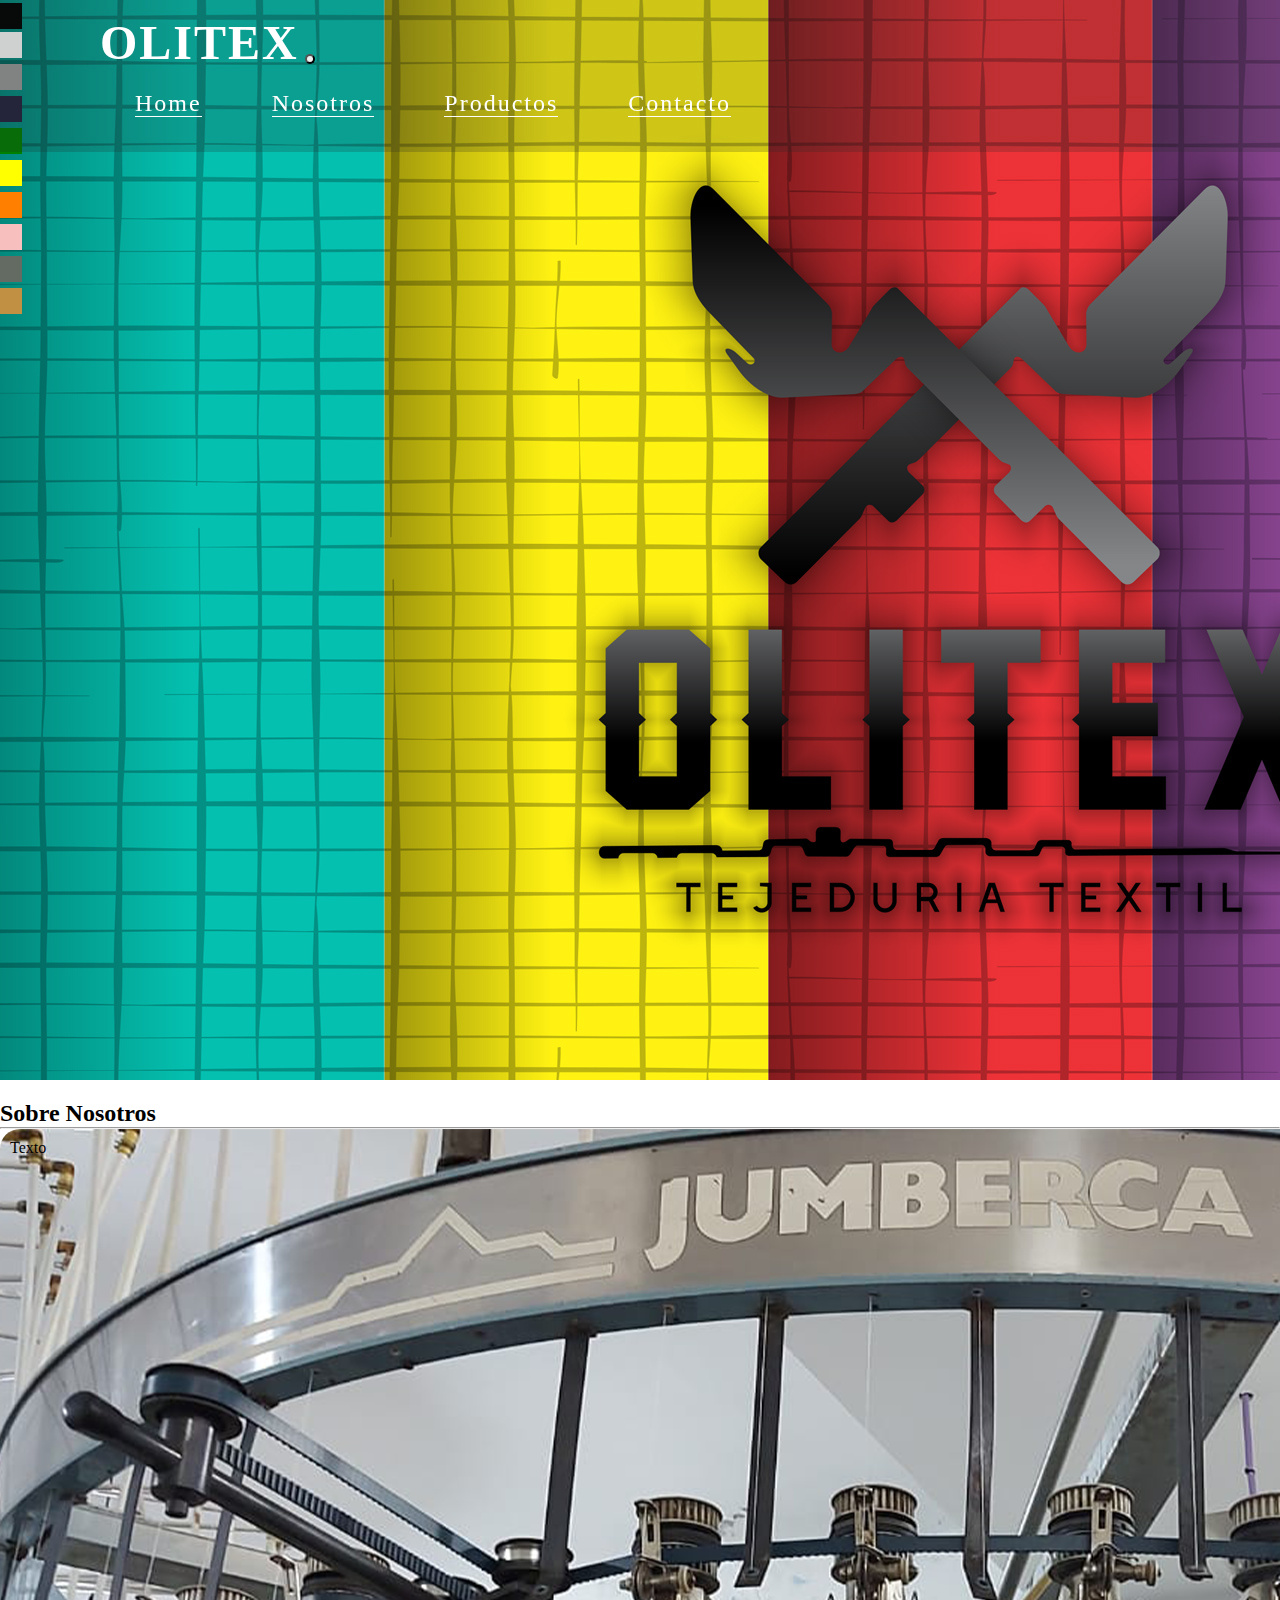
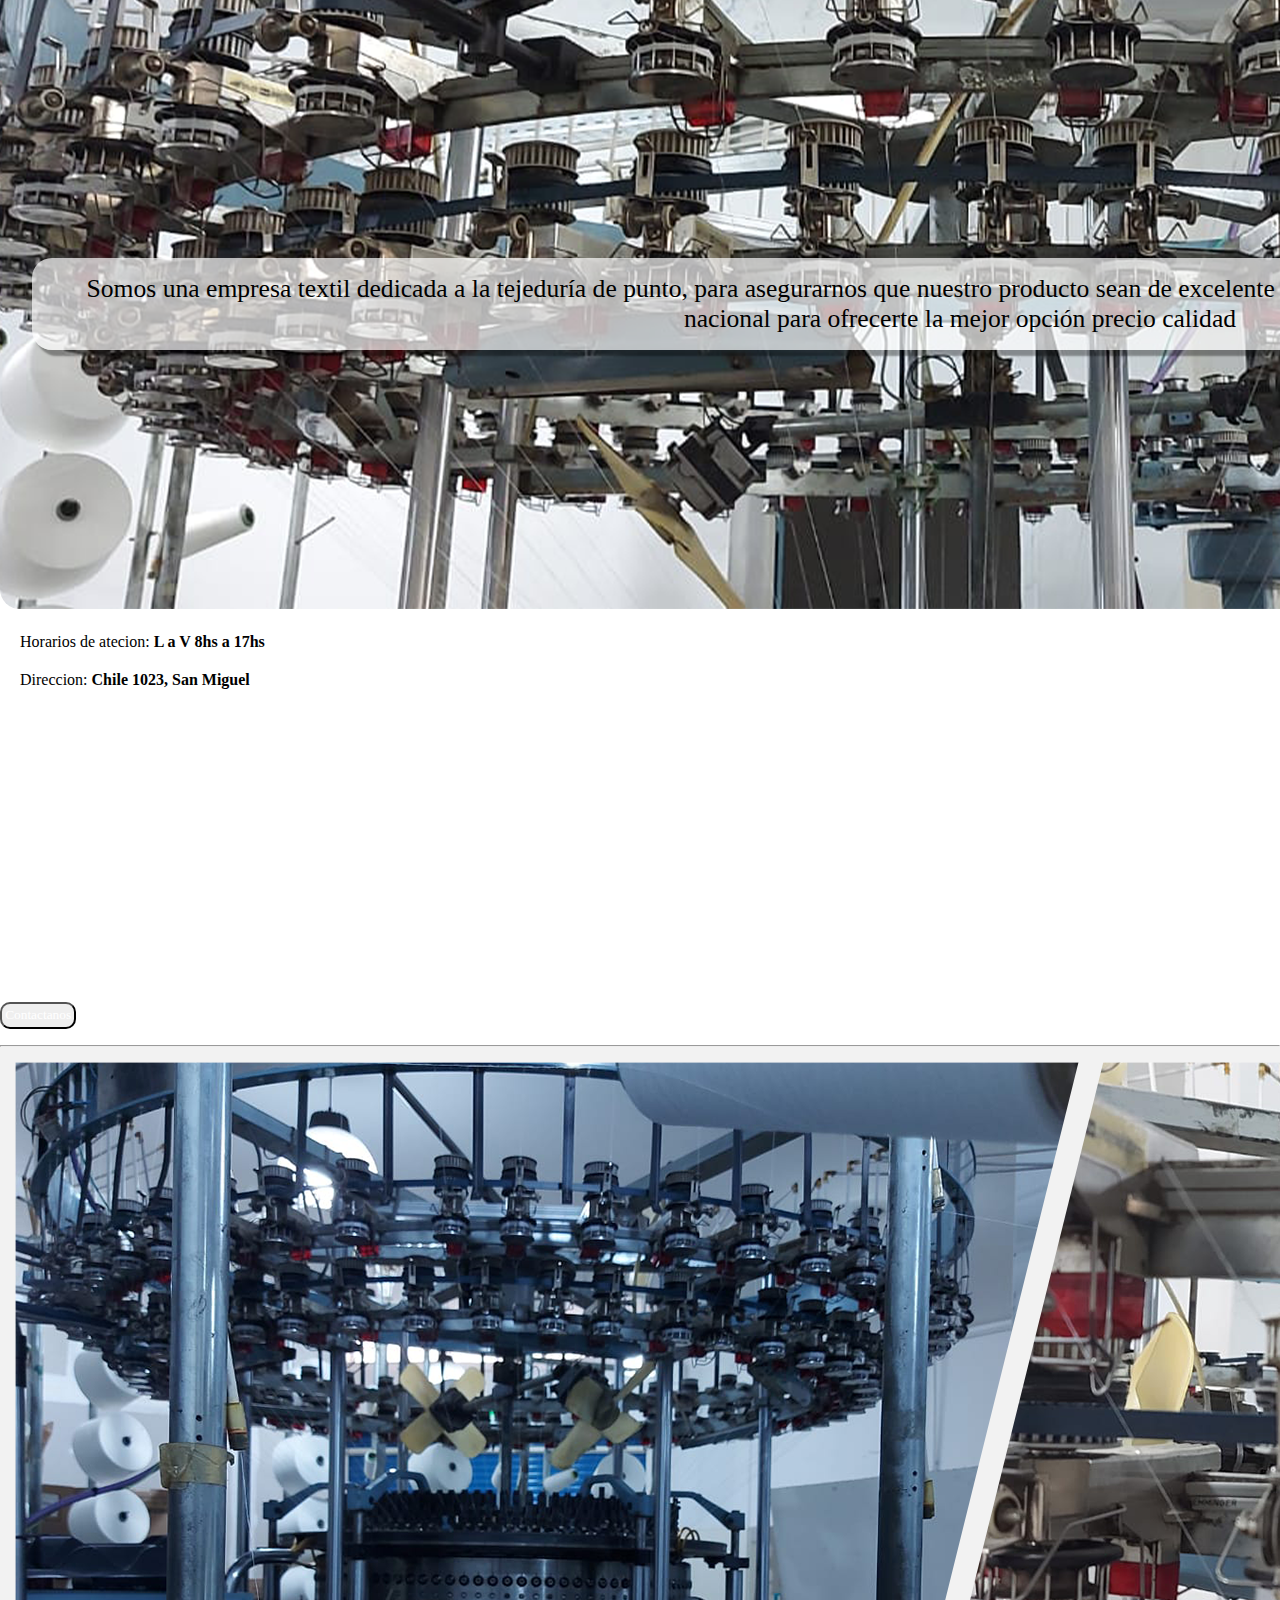
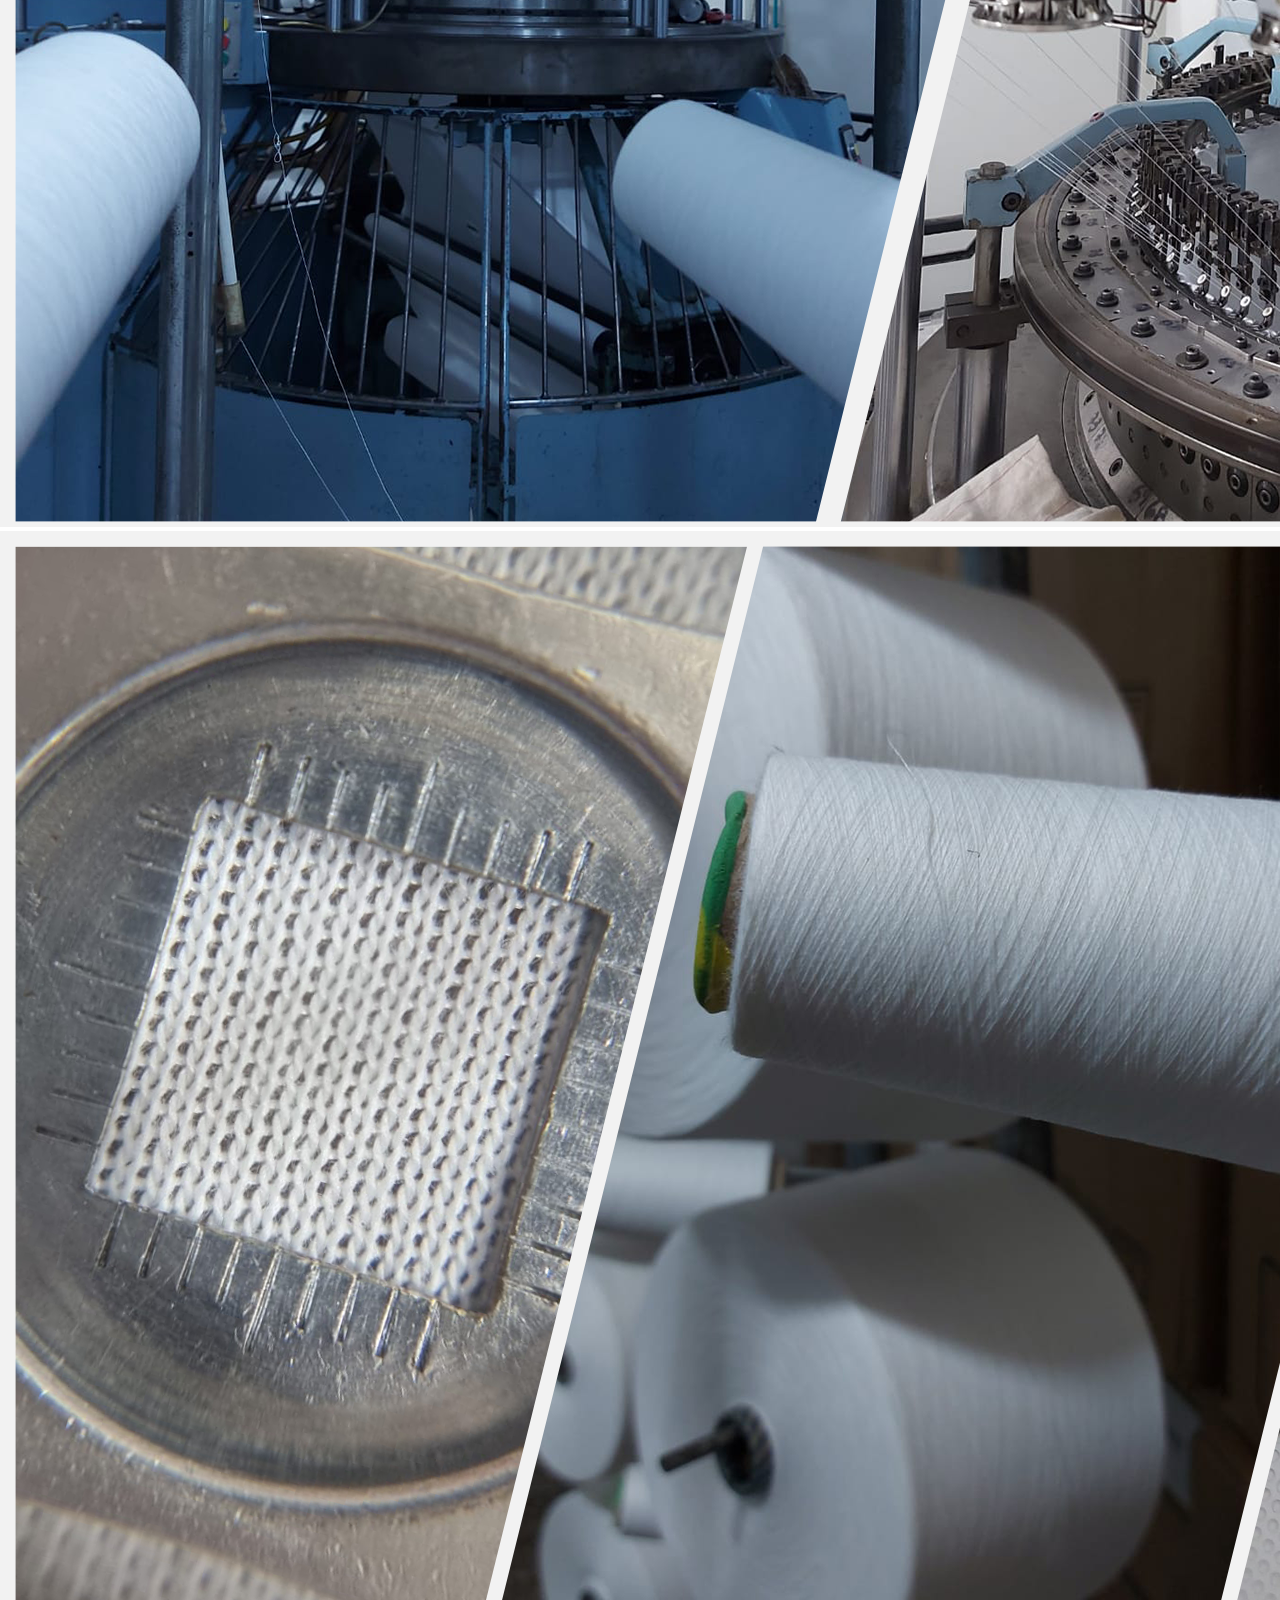
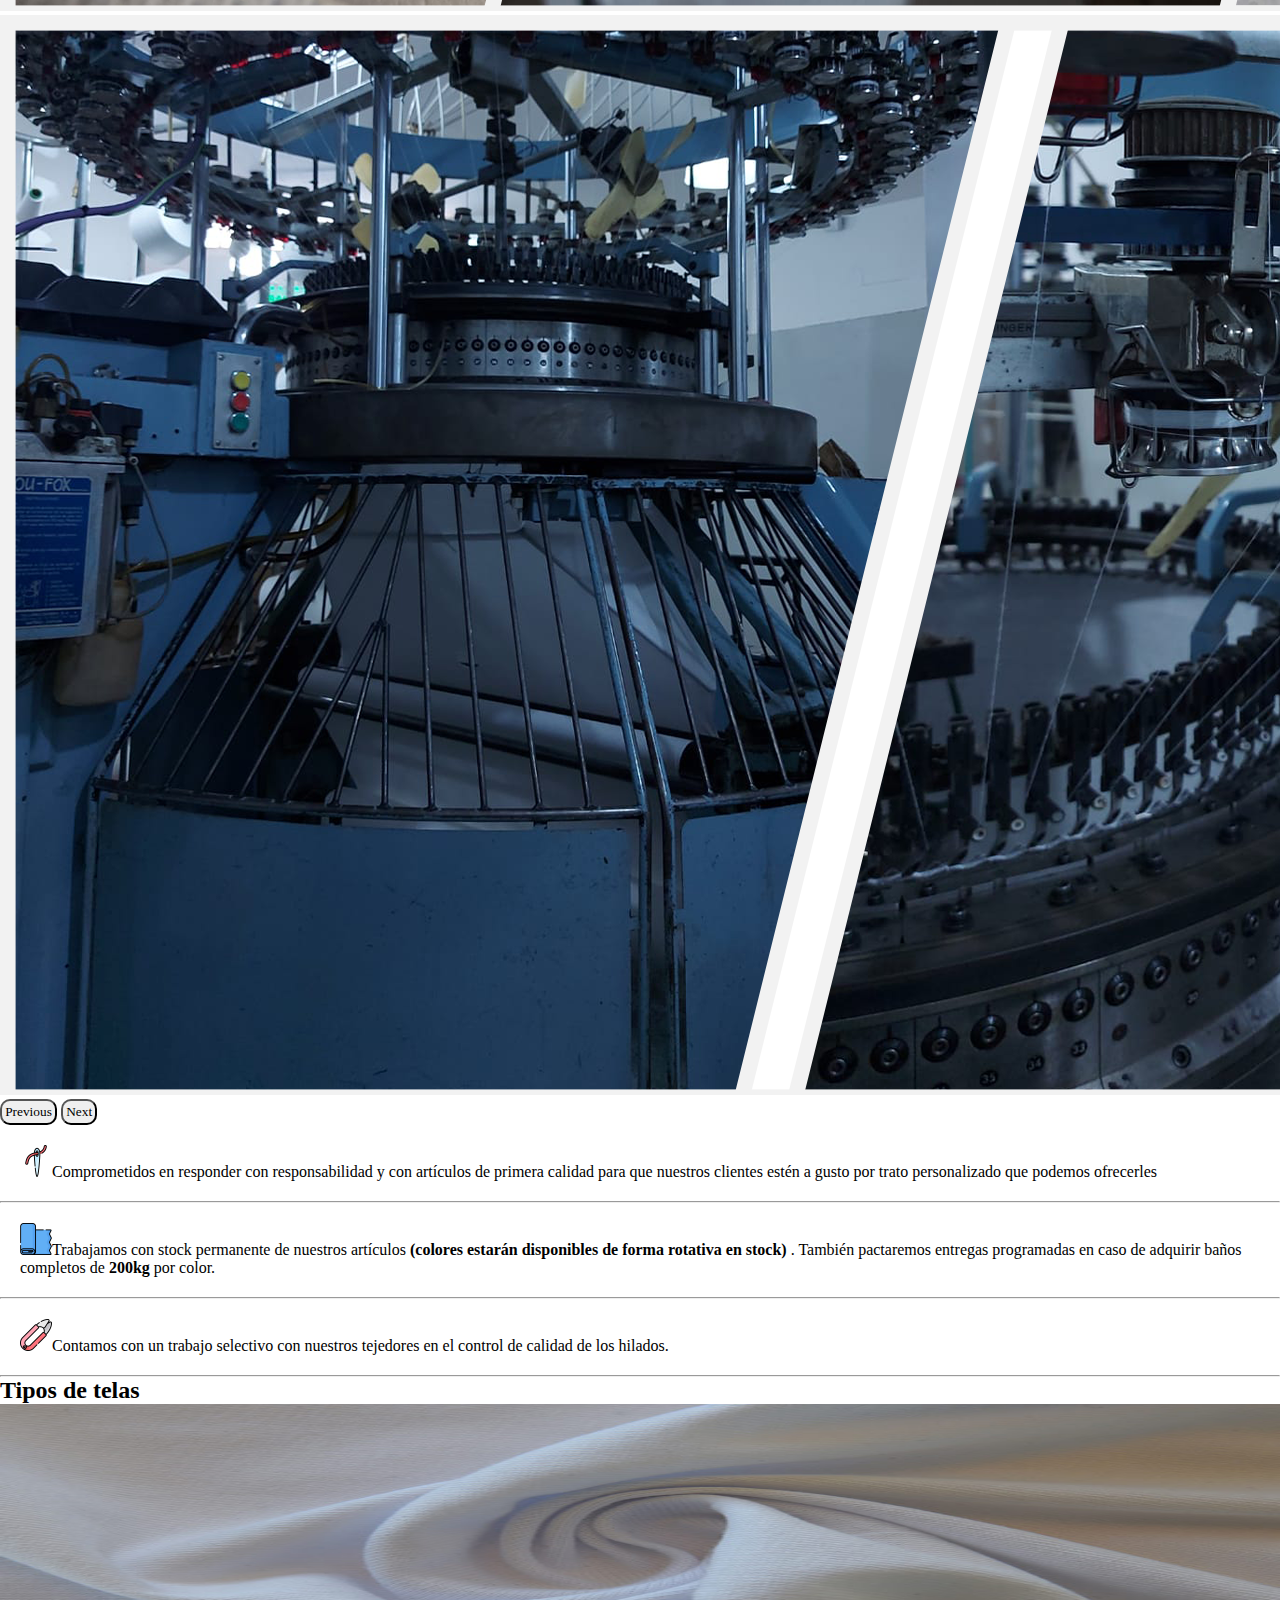
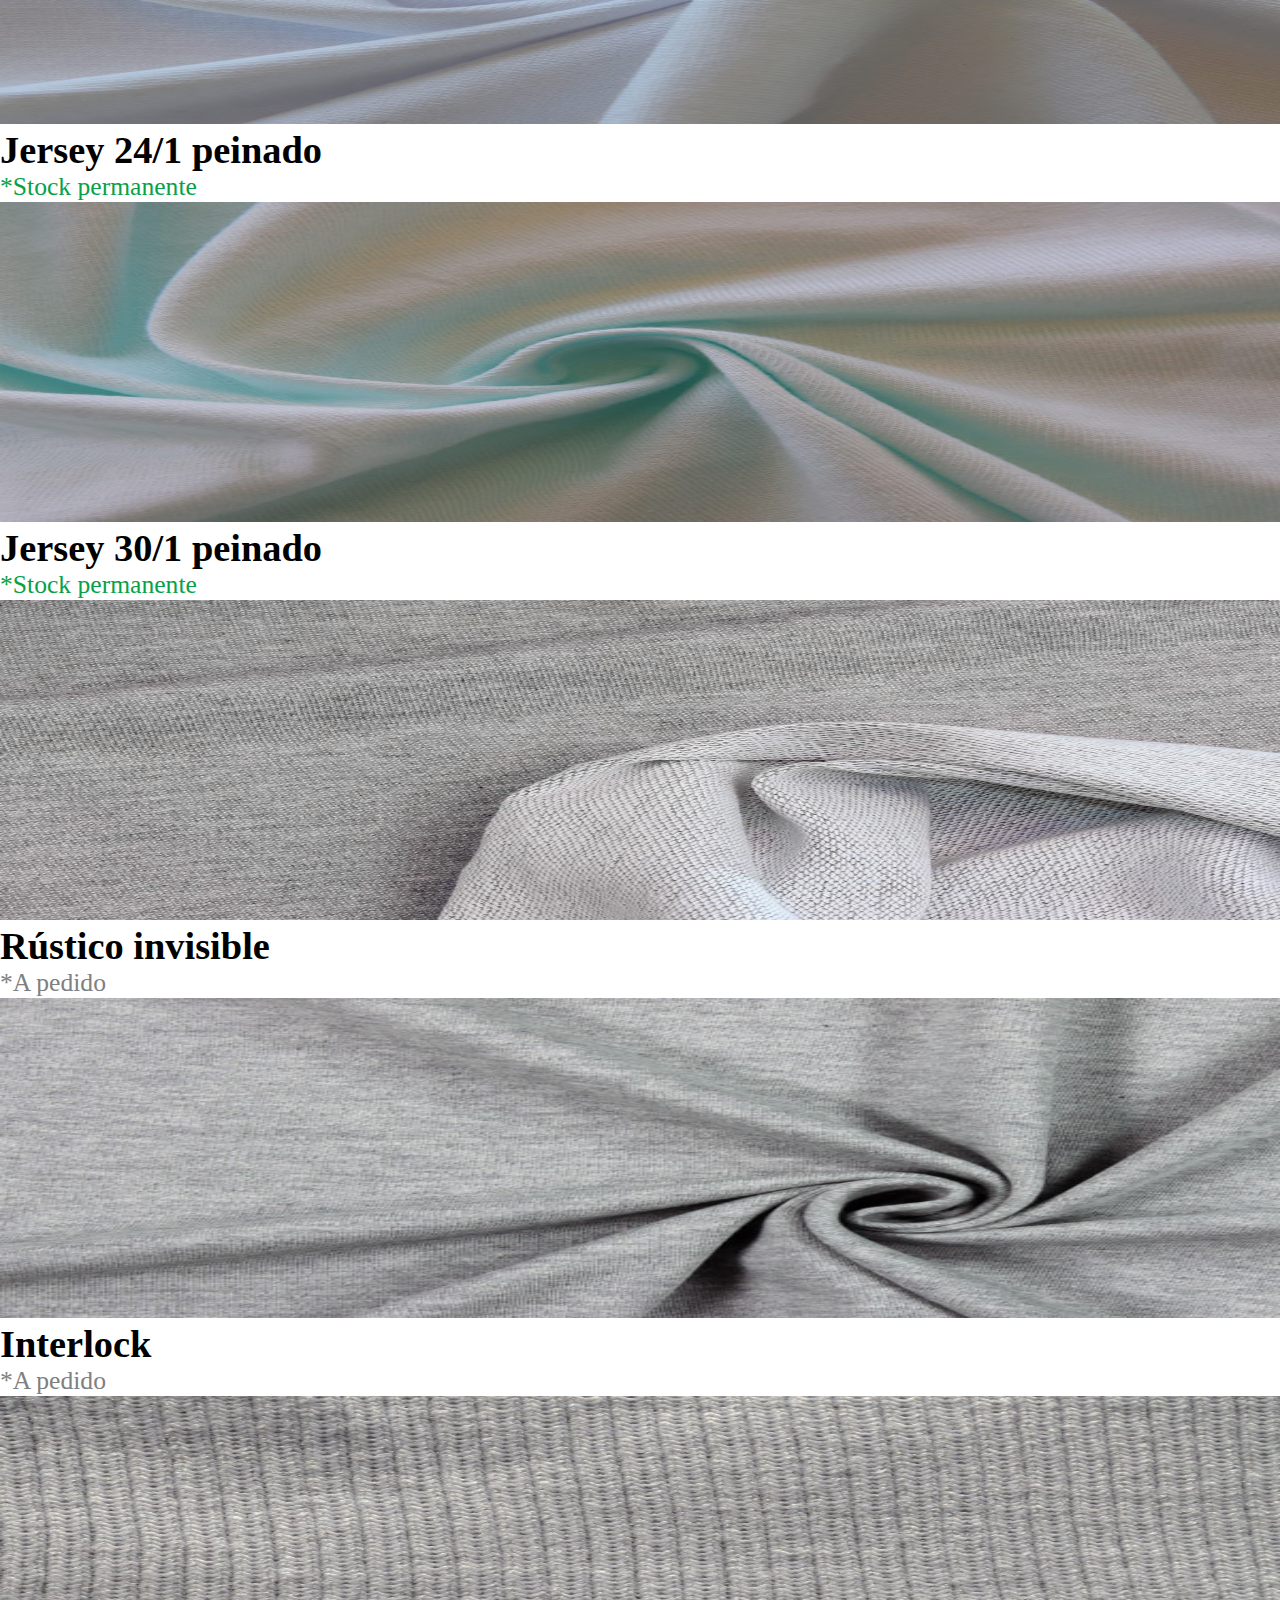
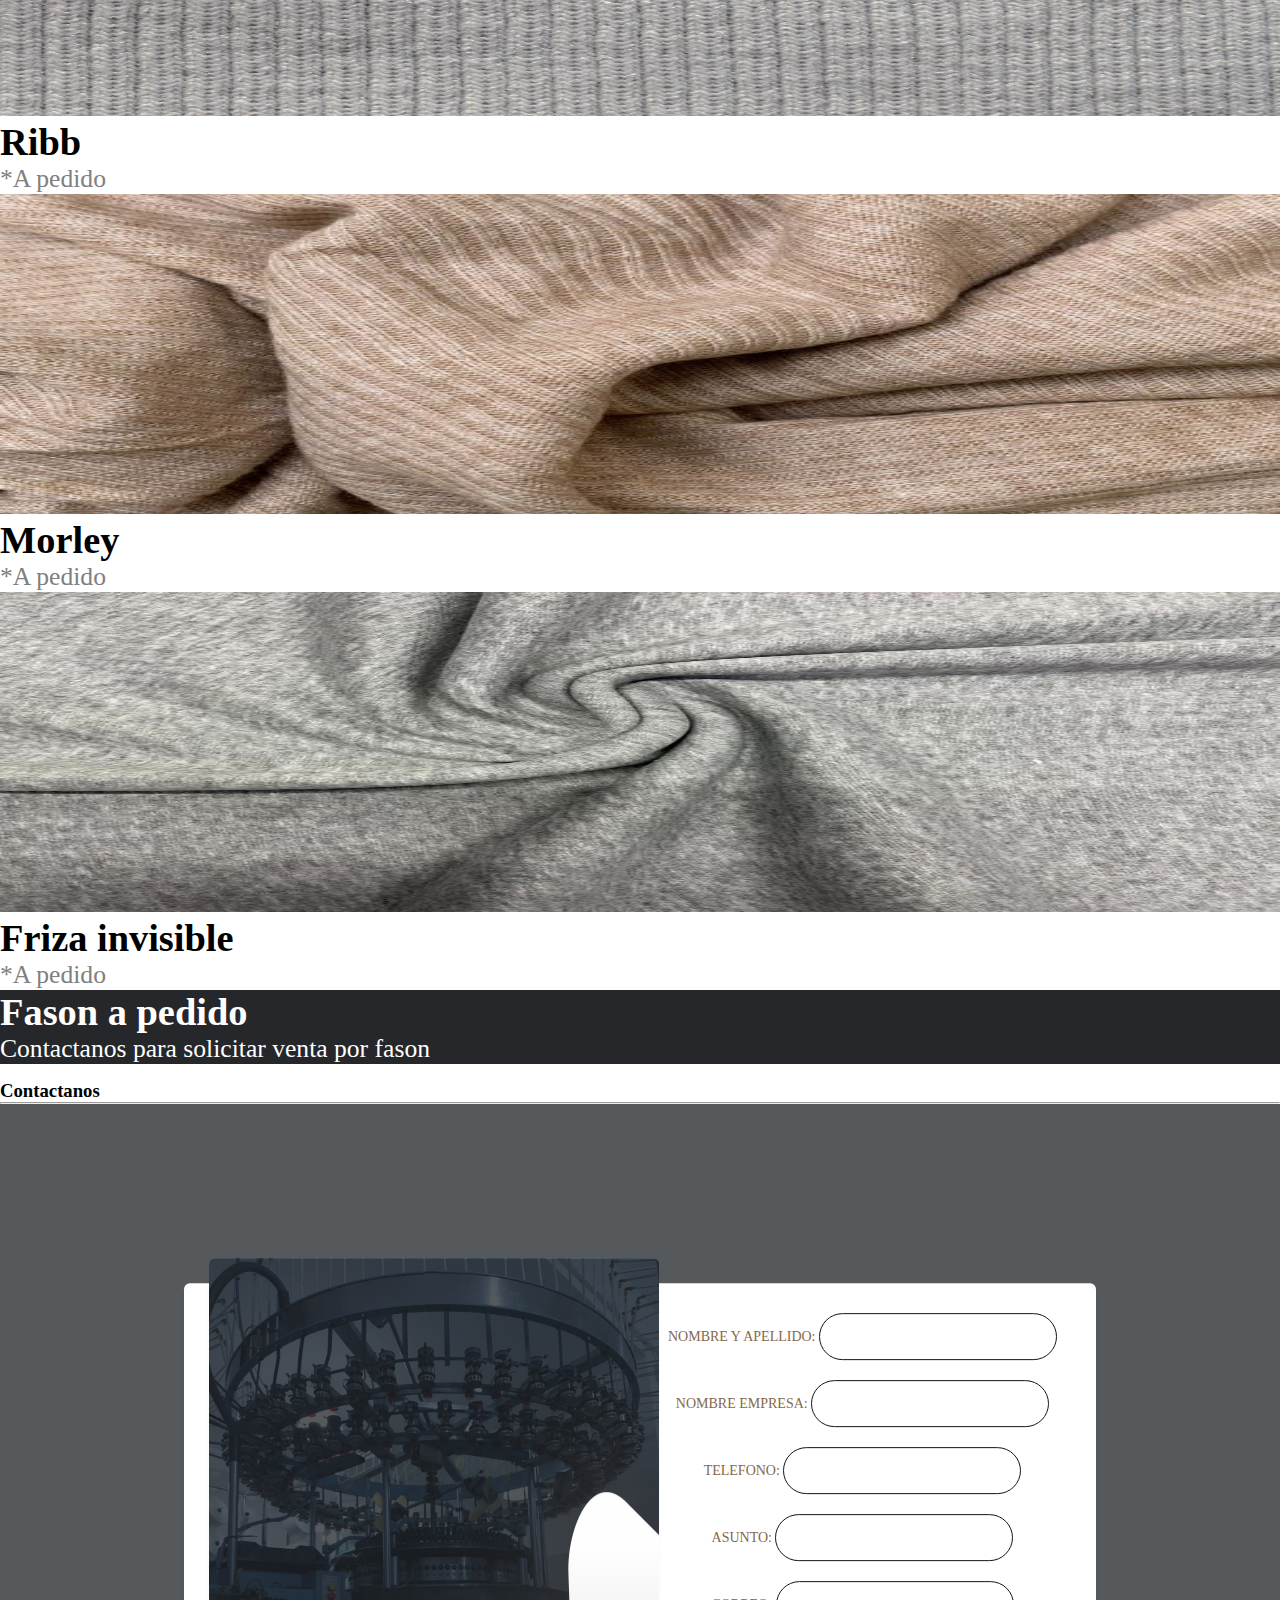
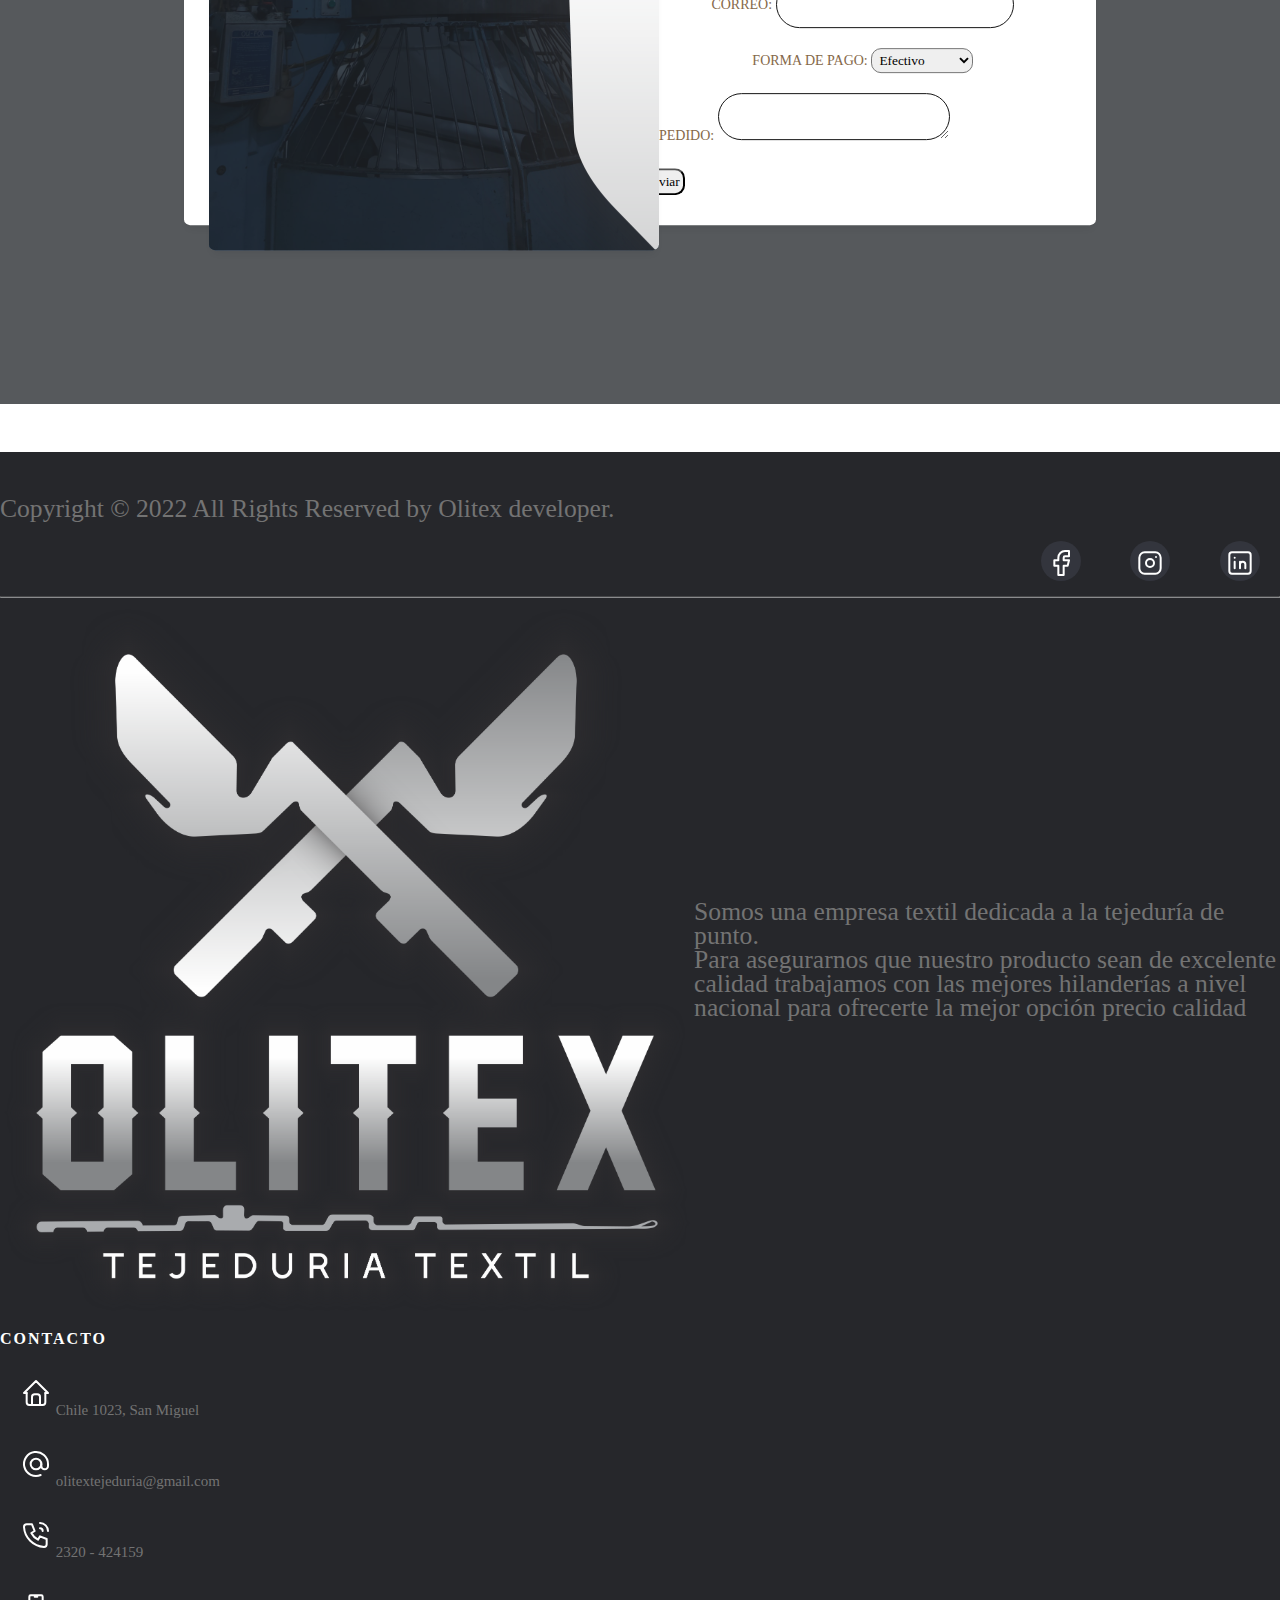
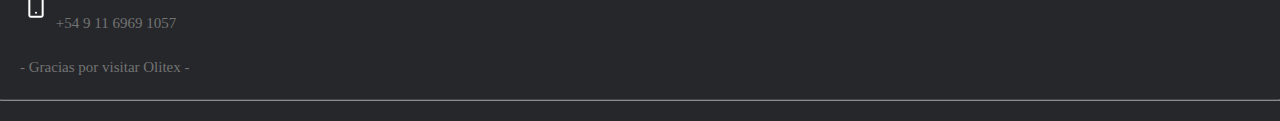
==== commit c4aa42fb: "sitio realizado" ====
--- a/index.html
+++ b/index.html
@@ -62,7 +62,7 @@
         <div class="col-8">
 
           <div class="contenedor">
-            <img src="img/nosotros-1.jpg" class="w-100" style="border-radius: 20px;" alt="">
+            <img src="img/fotos/maquina-16.jpeg" class="w-100" style="border-radius: 20px;" alt="">
             <div class="texto-encima">Texto</div>
             <div class="centrado shadow">
               <p>
@@ -78,7 +78,7 @@
             <li>Horarios de atecion: <b> L a V 8hs a 17hs</b></li>
             <li>Direccion: <b>Chile 1023, San Miguel</b> </li>
           </ul>
-          <button class="btn btn-success"><a href="#contacto">Contactanos</a></button>
+          <button class="btn btn-success"><a href="#contactanos">Contactanos</a></button>
           <iframe
             src="https://www.google.com/maps/embed?pb=!1m18!1m12!1m3!1d821.7739999095603!2d-58.73229227079527!3d-34.52579569388245!2m3!1f0!2f0!3f0!3m2!1i1024!2i768!4f13.1!3m3!1m2!1s0x95bcbdacbafaa6cd%3A0x6584995fa0660d60!2sChile%201023%2C%20B1665%20FPV%2C%20Provincia%20de%20Buenos%20Aires!5e0!3m2!1ses-419!2sar!4v1639484793573!5m2!1ses-419!2sar"
             class="map" style="border: 0;" allowfullscreen="" loading="lazy"></iframe>
@@ -99,13 +99,13 @@
           <div id="carouselExampleControls" class="carousel slide w-100" data-bs-ride="carousel">
             <div class="carousel-inner">
               <div class="carousel-item active">
-                <img src="img/fondo-2.jpg" class="d-block w-100" alt="...">
+                <img src="img/fotos/carrousel.png" class="d-block w-100" alt="...">
               </div>
               <div class="carousel-item">
-                <img src="img/fondo-3.jpg" class="d-block w-100" alt="...">
+                <img src="img/fotos/carrousel-1.png" class="d-block w-100" alt="...">
               </div>
               <div class="carousel-item">
-                <img src="img/fondo-4.jpg" class="d-block w-100" alt="...">
+                <img src="img/fotos/carrousel-2.png" class="d-block w-100" alt="...">
               </div>
             </div>
             <button class="carousel-control-prev" type="button" data-bs-target="#carouselExampleControls"
@@ -137,7 +137,7 @@
     <section class="container m-5 p-5 center" id="productos">
       <div class="text-center m-5">
         <hr>
-        <h2>Cortes</h2>
+        <h2>Tipos de telas</h2>
       </div>
 
       <div class="row row-cols-1 row-cols-md-3 g-4">
@@ -292,11 +292,23 @@
             </div>
           </div>
         </div>
-      </div>
+        <div class="card mb-3 w-100" style="background-color: #26272b; color: #fff;">
+            <div class="col-md-8">
+              <div class="card-body">
+                <h2 class="card-title">Fason a pedido</h2>
+                <p class="card-text">Contactanos para solicitar venta por fason</p>
+
+              </div>
+            </div>
+          </div>
+        </div>
+      </div>
+
+      
 
     </section>
     <!-- FORMULARIO -->
-    <div class="text-center contactanos" id="contactanos">
+    <div class="text-center mb-5 contactanos" id="contactanos">
       <h3>Contactanos</h3>
       <hr>
     </div>
@@ -442,7 +454,7 @@
         </div>
 
         <div class="col-xs-6 col-md-5">
-          <h6>Contacto</h6>
+          <h6 class="m-3">Contacto</h6>
           <ul class="footer-links">
             <li> <svg xmlns="http://www.w3.org/2000/svg" class="icon icon-tabler icon-tabler-home m-2" width="44" height="44" viewBox="0 0 24 24" stroke-width="1.5" stroke="#ffffff" fill="none" stroke-linecap="round" stroke-linejoin="round">
               <path stroke="none" d="M0 0h24v24H0z" fill="none"/>
--- a/css/style.css
+++ b/css/style.css
@@ -325,7 +325,7 @@
 .map {
   margin: 0.5rem auto;
   width: 400px;
-  height: 30vw
+  height: 23vw
     /* 550px */
   ;
 }
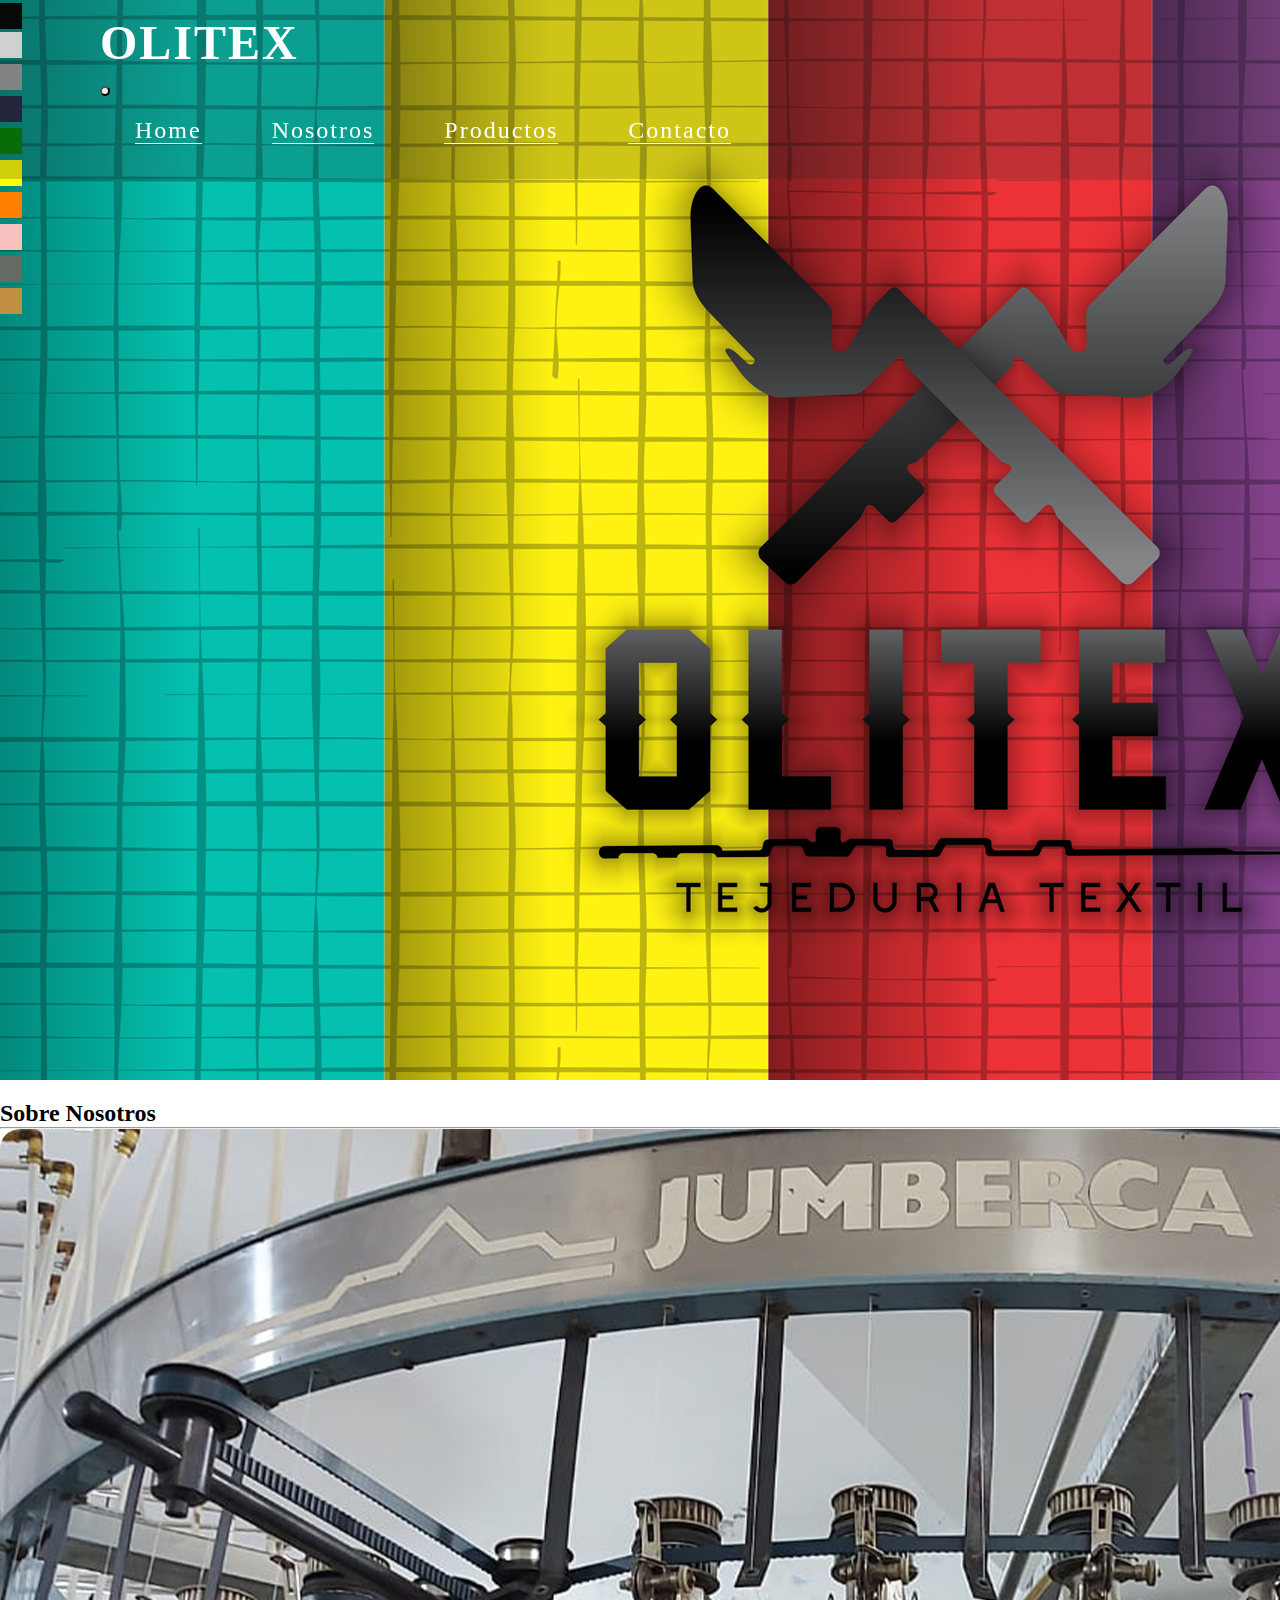
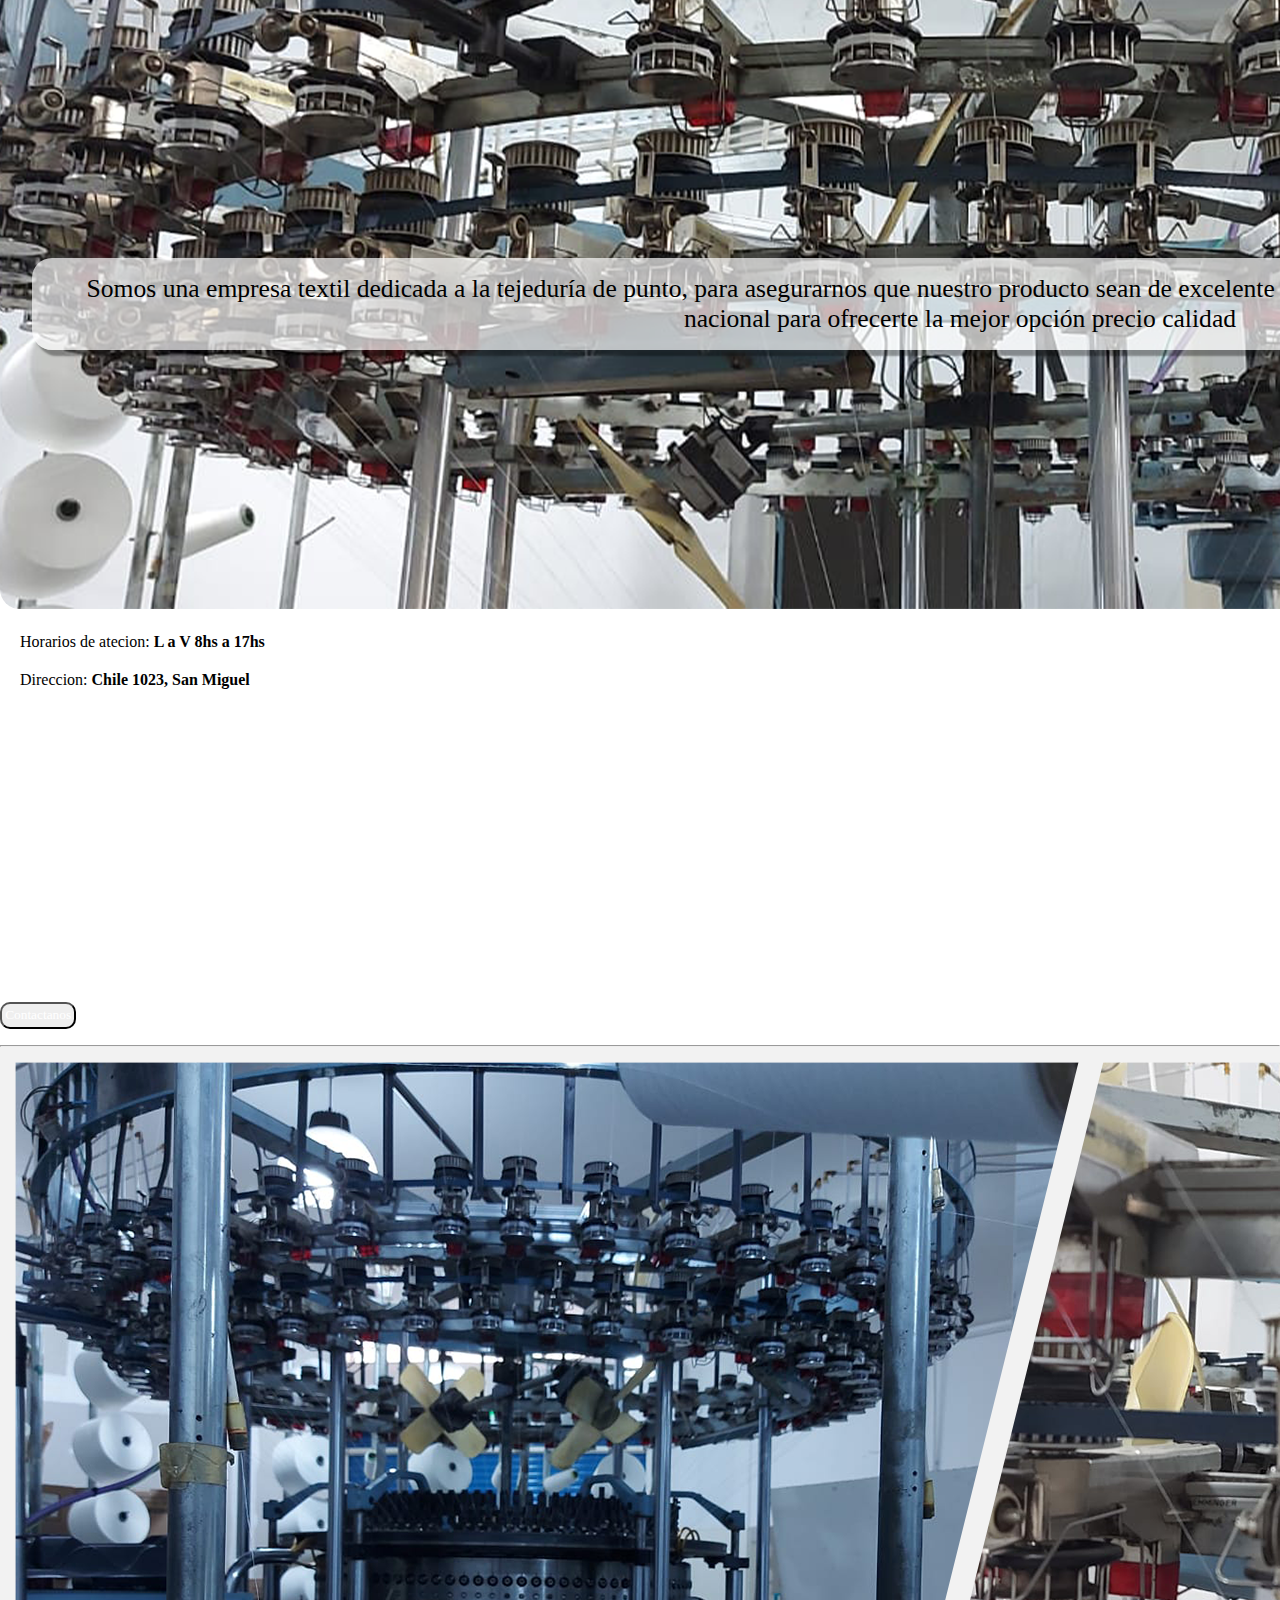
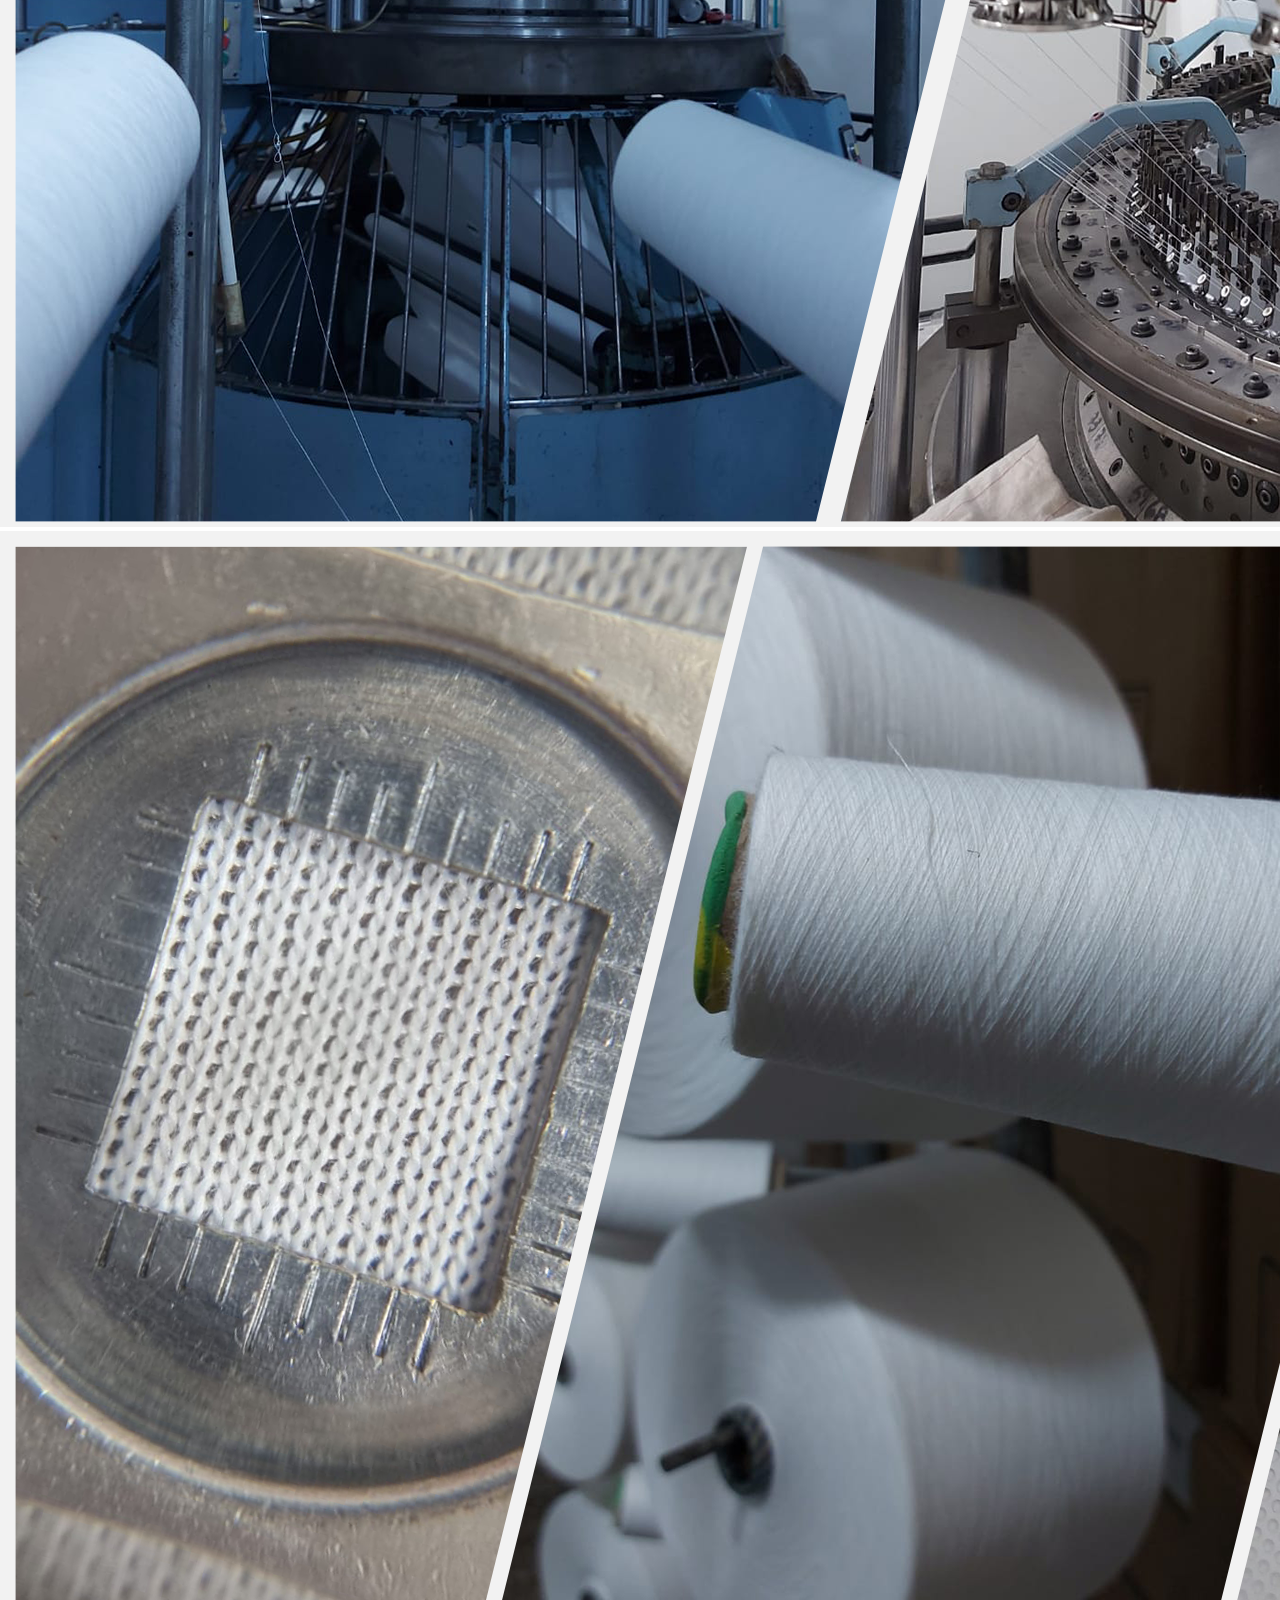
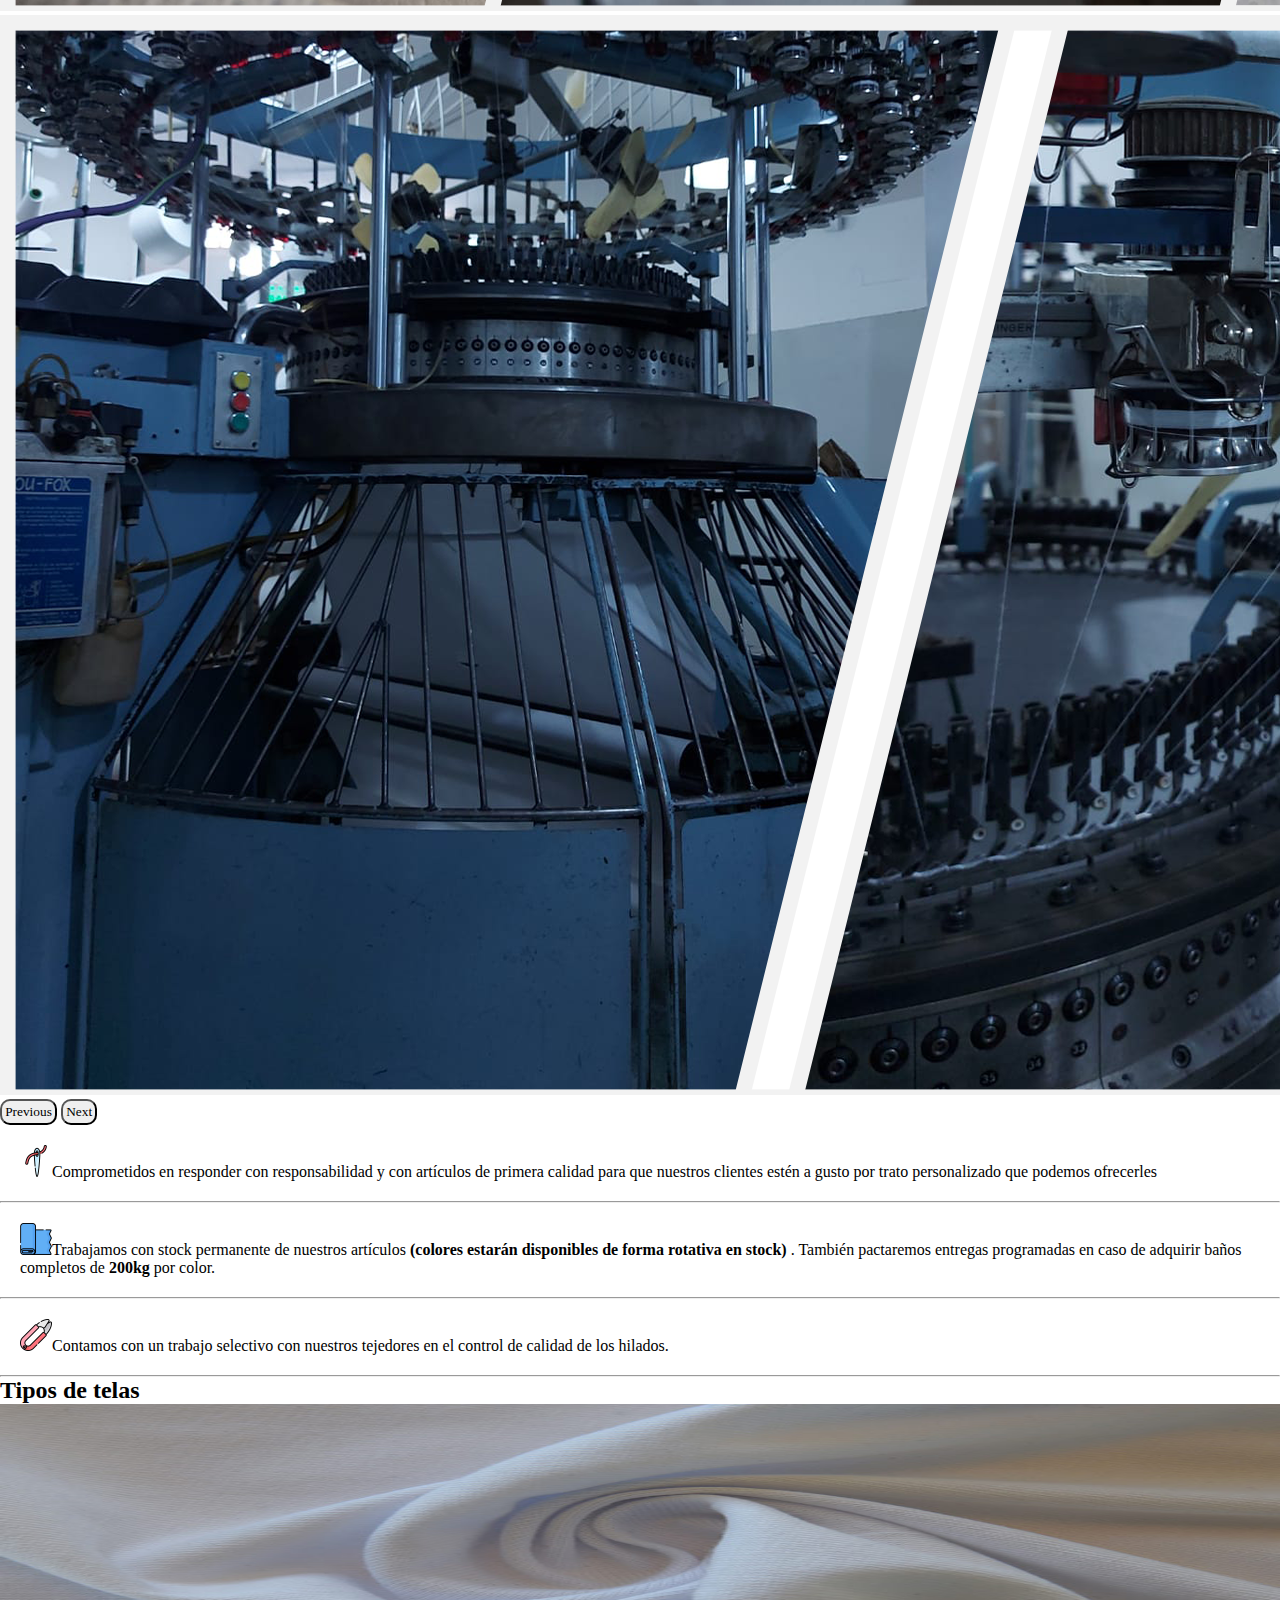
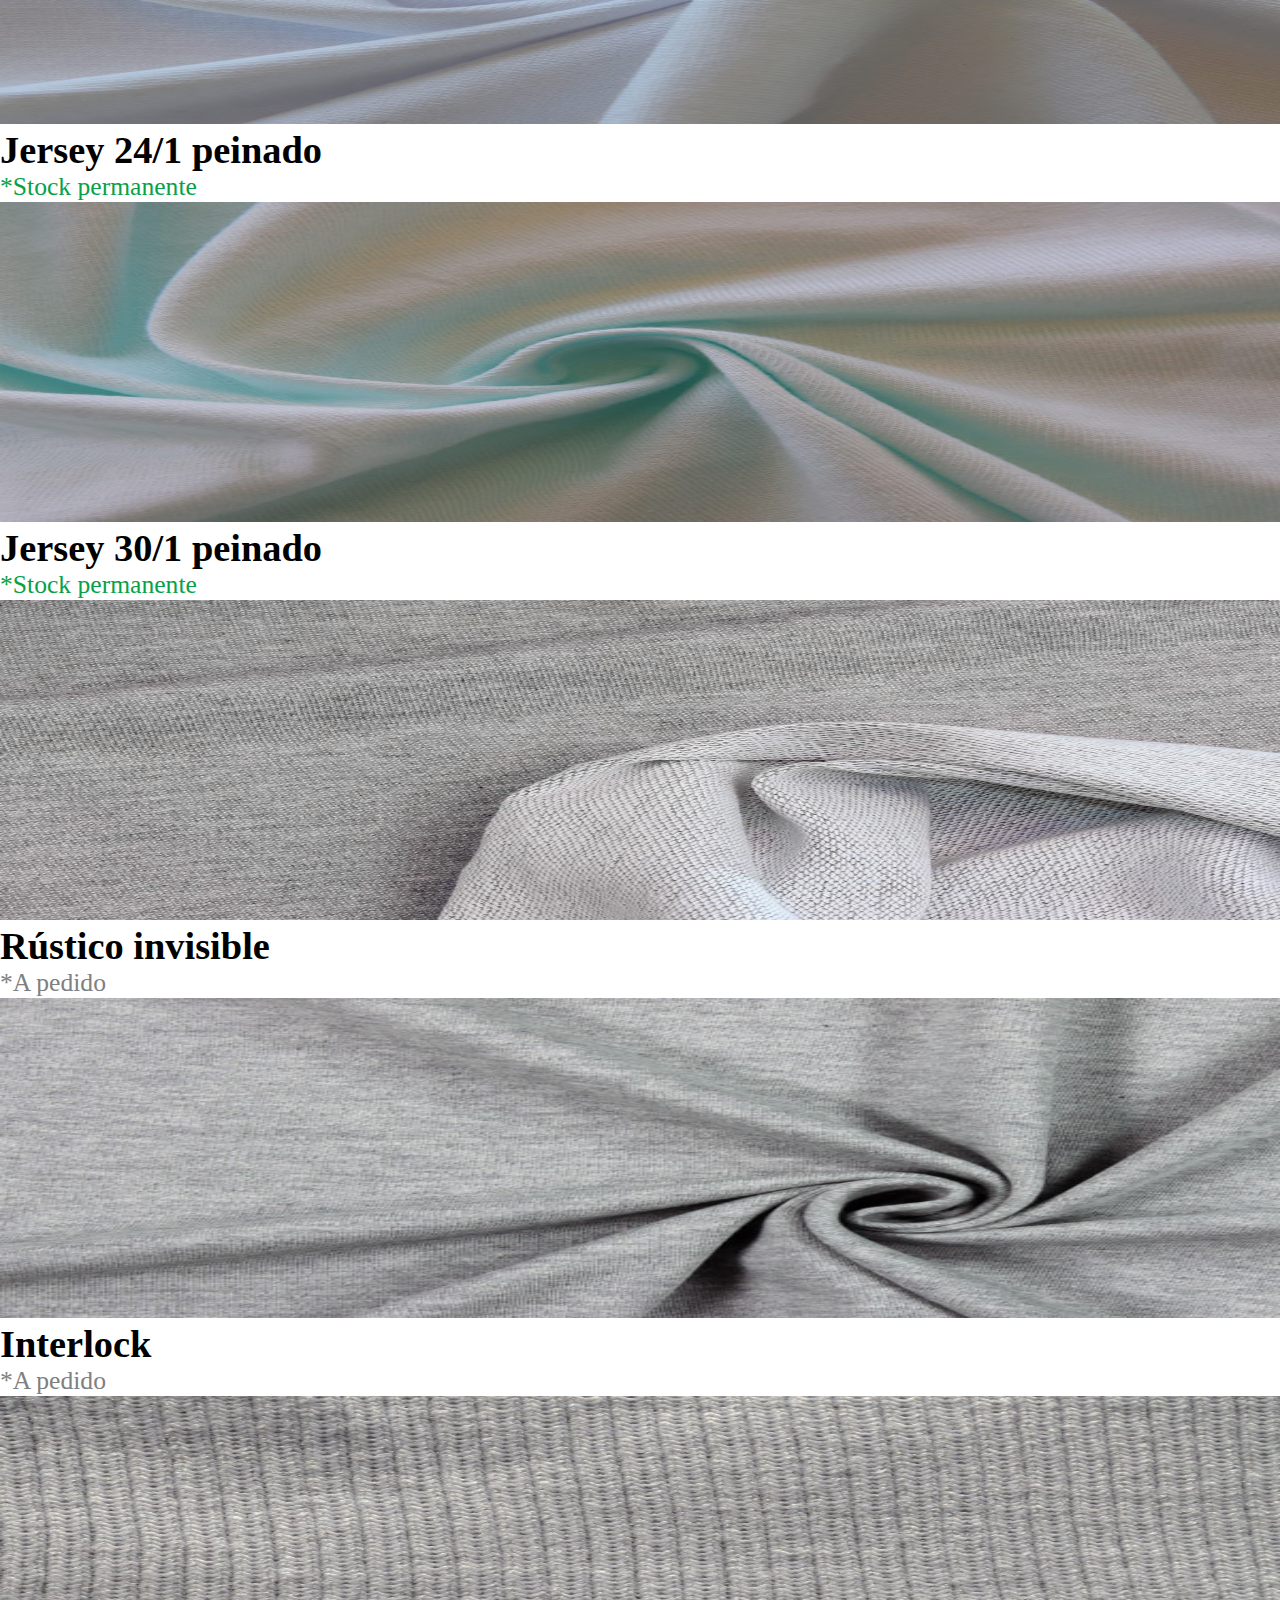
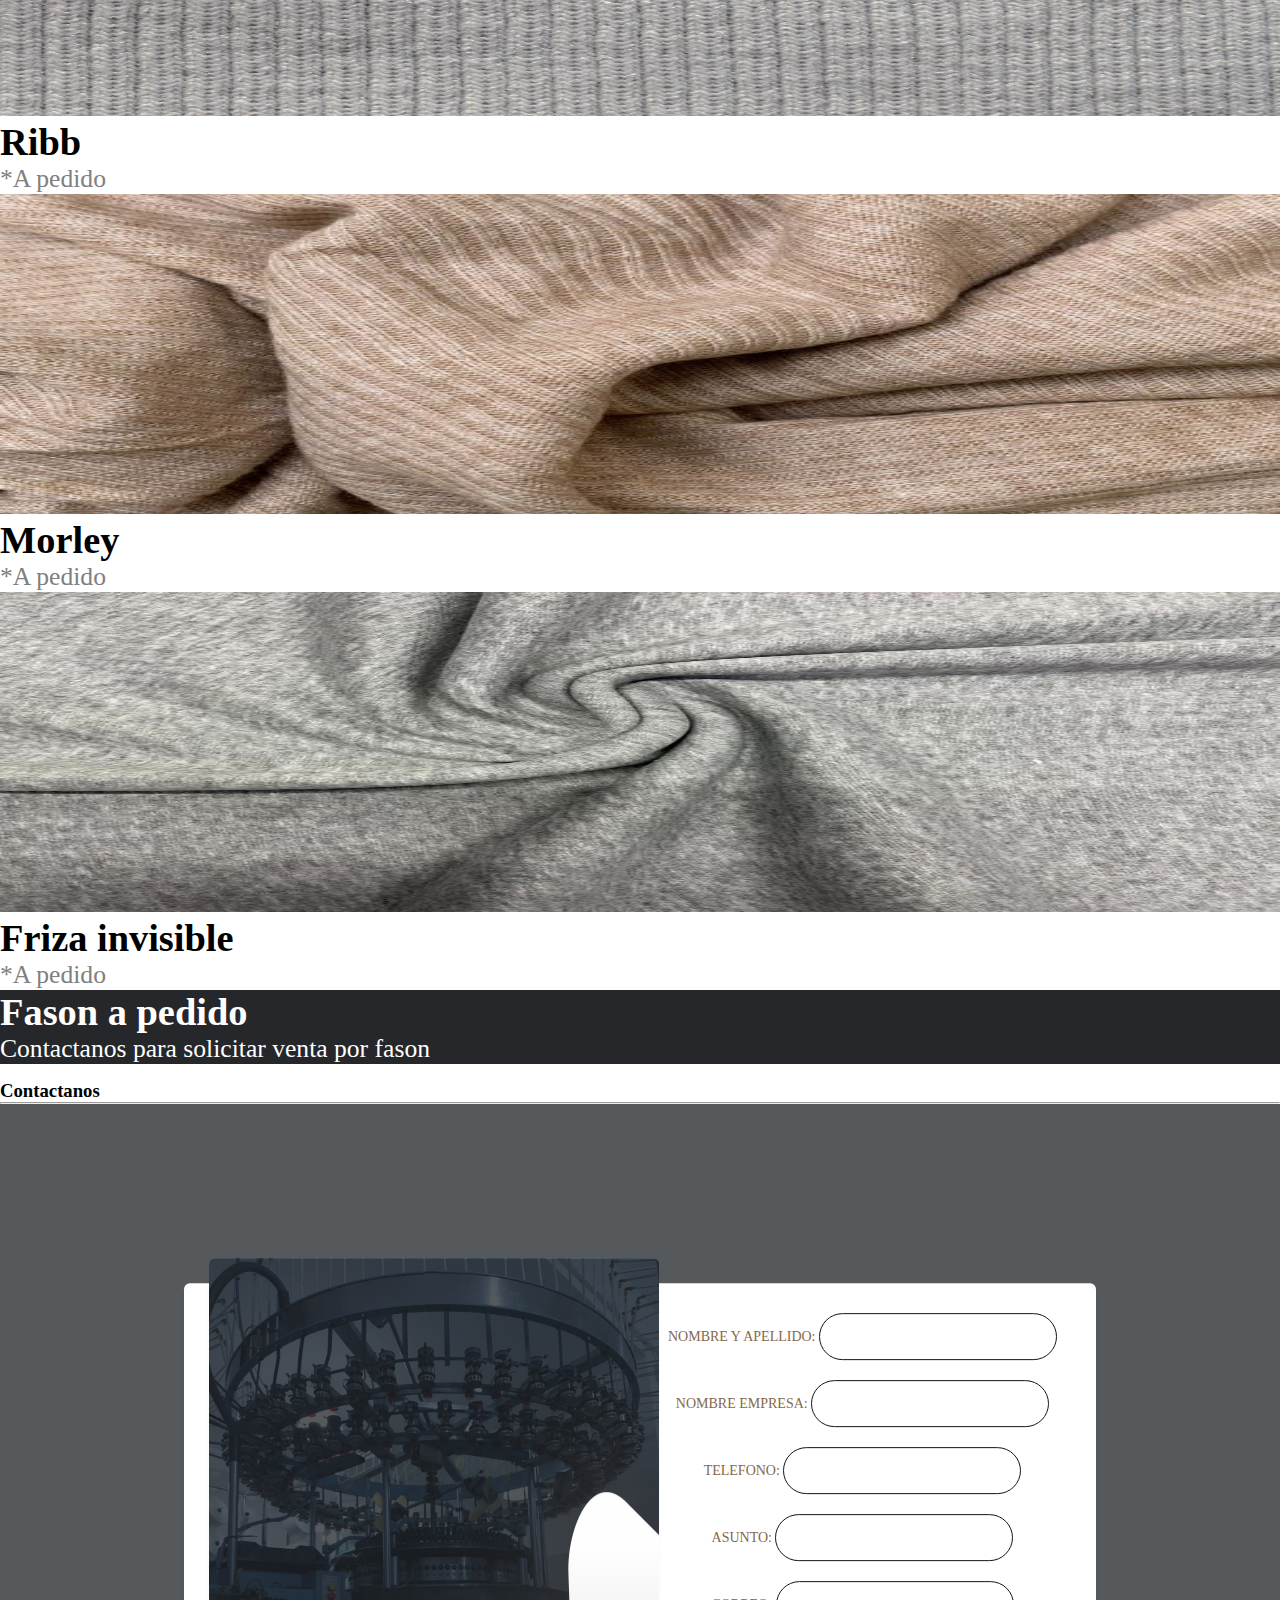
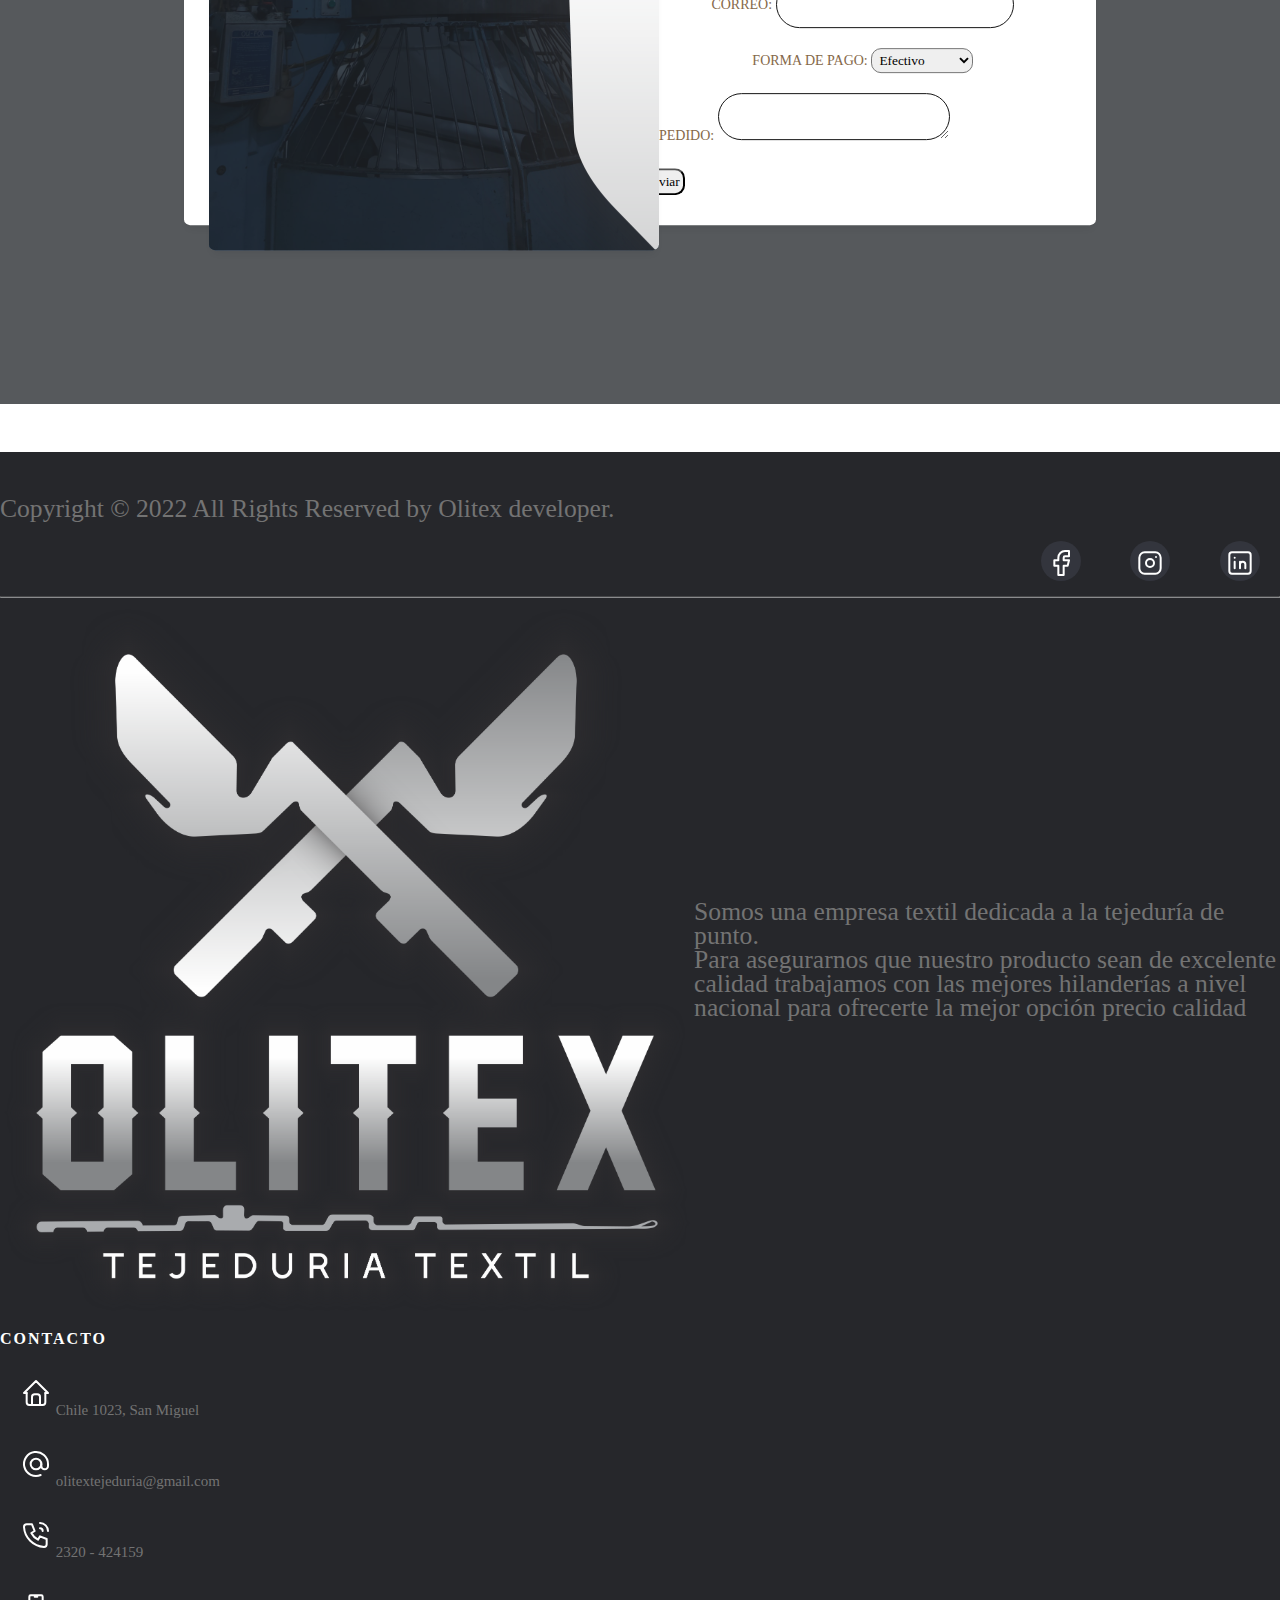
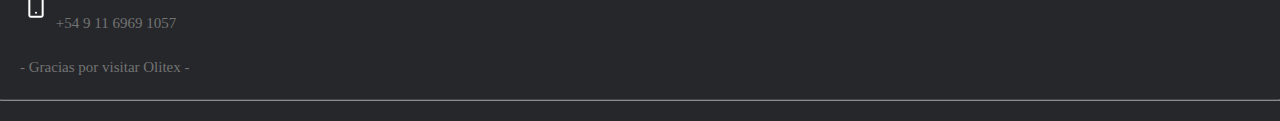
==== commit 30b09b71: "sitio terminado" ====
--- a/index.html
+++ b/index.html
@@ -1,27 +1,38 @@
 <!DOCTYPE html>
 <html lang="en">
-
 <head>
   <meta charset="UTF-8">
   <meta http-equiv="X-UA-Compatible" content="IE=edge">
-  <meta name="viewport" content="width=device-width, initial-scale=1.0">
+  <!-- viewport -->
+  <meta name="viewport" content="width=device-width, initial-scale=1.0 maximum-sacale=5.0">
+  <!-- Description, entre 70 a 320 caracteres -->
+  <meta name="description" content="Olitex es una empresa textil dedicada a la tejeduría de punto, para asegurarnos que nuestro producto sean de
+          excelente calidad trabajamos con las mejores hilanderías a nivel nacional para ofrecerte la mejor opción
+          precio calidad">
+  <!-- Keywords -->
+  <meta name="keywords"
+    content="olitex, Olitex, OLITEX, tejeduría, tejeduria, textil, san miguel, hiladeria, tienda, comercio, jose c paz, chile 1023">
+  <!-- protocolo Open graph -->
+  <meta property="og:title" content="Olitex, Tejeduria textil">
+  <meta property="og:image" content="img/logo/Olitex_presentcion-sombra-negro.jpg">
+  <meta property="og:author" content="Agustin F. Zarate, developer Olitex">
+  <meta property="og:description" content="Olitex es una empresa textil dedicada a la tejeduría de punto, para asegurarnos que nuestro producto sean de
+        excelente calidad trabajamos con las mejores hilanderías a nivel nacional para ofrecerte la mejor opción
+        precio calidad">
+  <link rel="icon" href="img/iconos/favicon.ico">
   <title>Olitex</title>
-
   <!-- bootstrap -->
   <link href="https://cdn.jsdelivr.net/npm/bootstrap@5.1.3/dist/css/bootstrap.min.css" rel="stylesheet"
     integrity="sha384-1BmE4kWBq78iYhFldvKuhfTAU6auU8tT94WrHftjDbrCEXSU1oBoqyl2QvZ6jIW3" crossorigin="anonymous">
   <!-- css -->
   <link rel="stylesheet" href="css/style.css">
 </head>
-
 <body>
-
   <head>
     <!-- Navegador -->
     <nav class="navbar navbar-expand-lg navbar-light bg-light">
       <div class="container-fluid">
-
-        <a class="navbar-brand logo" href="#">OLITEX</a>
+        <h1 class="navbar-brand logo">OLITEX</h1>
         <button class="navbar-toggler" type="button" data-bs-toggle="collapse" data-bs-target="#navbarNav"
           aria-controls="navbarNav" aria-expanded="false" aria-label="Toggle navigation">
           <span class="navbar-toggler-icon"></span>
@@ -44,13 +55,11 @@
         </div>
       </div>
     </nav>
-
     <div class="card-presentation">
-      <img src="img/logo/Olitex_presentcion-sombra-negro.jpg" class="w-100 img-presentacion" alt="">
+      <img src="img/logo/Olitex_presentcion-sombra-negro.jpg" class="w-100 img-presentacion" loading="lazy"
+        alt="Imagen presentacion del sitio">
     </div>
   </head>
-
-
   <main>
     <!-- Nosotros -->
     <section class="sobre-nosotros center">
@@ -60,10 +69,9 @@
         </div>
         <hr>
         <div class="col-8">
-
           <div class="contenedor">
-            <img src="img/fotos/maquina-16.jpeg" class="w-100" style="border-radius: 20px;" alt="">
-            <div class="texto-encima">Texto</div>
+            <img src="img/fotos/maquina-16.jpeg" class="w-100" loading="lazy" style="border-radius: 20px;"
+              alt="Fotografia maquina hiladora">
             <div class="centrado shadow">
               <p>
                 Somos una empresa textil dedicada a la tejeduría de punto, para asegurarnos que nuestro producto sean de
@@ -82,30 +90,27 @@
           <iframe
             src="https://www.google.com/maps/embed?pb=!1m18!1m12!1m3!1d821.7739999095603!2d-58.73229227079527!3d-34.52579569388245!2m3!1f0!2f0!3f0!3m2!1i1024!2i768!4f13.1!3m3!1m2!1s0x95bcbdacbafaa6cd%3A0x6584995fa0660d60!2sChile%201023%2C%20B1665%20FPV%2C%20Provincia%20de%20Buenos%20Aires!5e0!3m2!1ses-419!2sar!4v1639484793573!5m2!1ses-419!2sar"
             class="map" style="border: 0;" allowfullscreen="" loading="lazy"></iframe>
-            
-            
         </div>
       </div>
     </section>
-
-
-
-    <!-- FOTOS ILUSTRATIVAS -->
     <!-- Carousel -->
     <section class="center" id="nosotros">
-        <hr>
+      <hr>
       <div class="row container-fluid">
         <div class="col-6 d-flex align-items-center">
           <div id="carouselExampleControls" class="carousel slide w-100" data-bs-ride="carousel">
             <div class="carousel-inner">
               <div class="carousel-item active">
-                <img src="img/fotos/carrousel.png" class="d-block w-100" alt="...">
+                <img src="img/fotos/carrousel.png" class="d-block w-100" loading="lazy"
+                  alt="dos fotografias de maquinas hiladoras">
               </div>
               <div class="carousel-item">
-                <img src="img/fotos/carrousel-1.png" class="d-block w-100" alt="...">
+                <img src="img/fotos/carrousel-1.png" class="d-block w-100" loading="lazy"
+                  alt="tres imagenes relacionadas a hilos">
               </div>
               <div class="carousel-item">
-                <img src="img/fotos/carrousel-2.png" class="d-block w-100" alt="...">
+                <img src="img/fotos/carrousel-2.png" class="d-block w-100" loading="lazy"
+                  alt="dos fotografias de maquinas hiladoras">
               </div>
             </div>
             <button class="carousel-control-prev" type="button" data-bs-target="#carouselExampleControls"
@@ -122,199 +127,322 @@
         </div>
         <div class="col-6">
           <ul class="d-flex flex-column justify-content-around">
-            <li><img src="img/iconos/aguja.png" class="icon me-2"" alt="">Comprometidos en responder con responsabilidad y con artículos de primera calidad para que nuestros clientes estén a gusto por trato personalizado que podemos ofrecerles</li>
+            <li><img src="img/iconos/aguja.png" loading="lazy" class="icon me-2"" alt=" Icono de una
+                aguja">Comprometidos en responder con responsabilidad y con artículos de primera calidad para que
+              nuestros clientes estén a gusto por trato personalizado que podemos ofrecerles</li>
             <hr>
-            <li><img src="img/iconos/tela.png" class="icon me-2"" alt="">Trabajamos con stock permanente de nuestros artículos <b>(colores estarán disponibles de forma rotativa en stock)</b> .  También pactaremos entregas programadas en caso de adquirir baños completos de <b>200kg</b>  por color.</li>
+            <li><img src="img/iconos/tela.png" class="icon me-2" loading="lazy"
+                alt="Icono de un rollo de tela">Trabajamos con stock permanente de nuestros artículos <b>(colores
+                estarán disponibles de forma rotativa en stock)</b> . También pactaremos entregas programadas en caso de
+              adquirir baños completos de <b>200kg</b> por color.</li>
             <hr>
-            <li><img src="img/iconos/tijeras-de-coser.png" class="icon me-2"" alt="">Contamos con un trabajo selectivo con nuestros tejedores en el control de calidad de los hilados.</li>
+            <li><img src="img/iconos/tijeras-de-coser.png" class="icon me-2" loading="lazy"
+                alt="Icono de unas tijeras">Contamos con un trabajo selectivo con nuestros tejedores en el control de
+              calidad de los hilados.</li>
           </ul>
         </div>
       </div>
     </section>
-
-
     <!-- CORTES -->
     <section class="container m-5 p-5 center" id="productos">
       <div class="text-center m-5">
         <hr>
         <h2>Tipos de telas</h2>
       </div>
-
       <div class="row row-cols-1 row-cols-md-3 g-4">
-        
-        <div class="col">
-          
-          <div class="card">
-            <span class="color-negro"><p>#000 Negro </p></span>
-            <span class="color-blanco"><p>#FFF Blanco</p></span>
-            <span class="color-gris-melange"><p>#9C9C9C Gris Melange</p></span>
-            <span class="color-azul-marino"><p>#252440 Azul Marino</p></span>
-            <span class="color-verde"><p>#008000 Verde</p></span>
-            <span class="color-amarillo"><p>#FFFF00 Amarillo</p></span>
-            <span class="color-naranja"><p>#FF8000  Naranja</p></span>
-            <span class="color-rosa"><p>#F7BFBE Rosa</p></span>
-            <span class="color-gris-topo"><p>#646b63 Gris Topo</p></span>
-            <span class="color-temporada"><p>Color de temporada a pedido</p></span>
-            <img src="img/cortes/Jersey-24-1-peinado.jpg" class="card-img-top" alt="...">
-            
-            <div class="card-body">
-              <h5 class="card-title">  Jersey 24/1 peinado </h5>
-              <p><span style="color: rgb(7, 161, 71); font-size: 2vw;">*Stock permanente</span></p>
-<!--               <p class="card-text">This is a longer card with supporting text below as a natural lead-in to additional
-                content. This content is a little bit longer.</p> -->
-            </div>
-            
-          </div>
-        </div>
         <div class="col">
           <div class="card">
-            <span class="color-negro"><p>#000 Negro </p></span>
-            <span class="color-blanco"><p>#FFF Blanco</p></span>
-            <span class="color-gris-melange"><p>#9C9C9C Gris Melange</p></span>
-            <span class="color-azul-marino"><p>#252440 Azul Marino</p></span>
-            <span class="color-verde"><p>#008000 Verde</p></span>
-            <span class="color-amarillo"><p>#FFFF00 Amarillo</p></span>
-            <span class="color-naranja"><p>#FF8000  Naranja</p></span>
-            <span class="color-rosa"><p>#F7BFBE Rosa</p></span>
-            <span class="color-gris-topo"><p>#646b63 Gris Topo</p></span>
-            <span class="color-temporada"><p>Color de temporada a pedido</p></span>
-            <img src="img/cortes/Jersey-30-1-Peinado.jpg" class="card-img-top" alt="...">
+            <span class="color-negro">
+              <p>#000 Negro </p>
+            </span>
+            <span class="color-blanco">
+              <p>#FFF Blanco</p>
+            </span>
+            <span class="color-gris-melange">
+              <p>#9C9C9C Gris Melange</p>
+            </span>
+            <span class="color-azul-marino">
+              <p>#252440 Azul Marino</p>
+            </span>
+            <span class="color-verde">
+              <p>#008000 Verde</p>
+            </span>
+            <span class="color-amarillo">
+              <p>#FFFF00 Amarillo</p>
+            </span>
+            <span class="color-naranja">
+              <p>#FF8000 Naranja</p>
+            </span>
+            <span class="color-rosa">
+              <p>#F7BFBE Rosa</p>
+            </span>
+            <span class="color-gris-topo">
+              <p>#646b63 Gris Topo</p>
+            </span>
+            <span class="color-temporada">
+              <p>Color de temporada a pedido</p>
+            </span>
+            <img src="img/cortes/Jersey-24-1-peinado.jpg" class="card-img-top" loading="lazy"
+              alt="tela tipo jersey 24 1 peinado">
+            <div class="card-body">
+              <h5 class="card-title"> Jersey 24/1 peinado </h5>
+              <p><span style="color: rgb(7, 161, 71); font-size: 2vw;">*Stock permanente</span></p>
+            </div>
+          </div>
+        </div>
+        <div class="col">
+          <div class="card">
+            <span class="color-negro">
+              <p>#000 Negro </p>
+            </span>
+            <span class="color-blanco">
+              <p>#FFF Blanco</p>
+            </span>
+            <span class="color-gris-melange">
+              <p>#9C9C9C Gris Melange</p>
+            </span>
+            <span class="color-azul-marino">
+              <p>#252440 Azul Marino</p>
+            </span>
+            <span class="color-verde">
+              <p>#008000 Verde</p>
+            </span>
+            <span class="color-amarillo">
+              <p>#FFFF00 Amarillo</p>
+            </span>
+            <span class="color-naranja">
+              <p>#FF8000 Naranja</p>
+            </span>
+            <span class="color-rosa">
+              <p>#F7BFBE Rosa</p>
+            </span>
+            <span class="color-gris-topo">
+              <p>#646b63 Gris Topo</p>
+            </span>
+            <span class="color-temporada">
+              <p>Color de temporada a pedido</p>
+            </span>
+            <img src="img/cortes/Jersey-30-1-Peinado.jpg" class="card-img-top" loading="lazy"
+              alt="tela tipo jersey 30 1 Peinado">
             <div class="card-body">
               <h5 class="card-title">Jersey 30/1 peinado</h5>
               <p><span style="color: rgb(7, 161, 71); font-size: 2vw;">*Stock permanente</span></p>
-<!--               <p class="card-text">This is a longer card with supporting text below as a natural lead-in to additional
-                content. This content is a little bit longer.</p> -->
             </div>
           </div>
         </div>
         <div class="col">
           <div class="card">
-            <span class="color-negro"><p>#000 Negro </p></span>
-            <span class="color-blanco"><p>#FFF Blanco</p></span>
-            <span class="color-gris-melange"><p>#9C9C9C Gris Melange</p></span>
-            <span class="color-azul-marino"><p>#252440 Azul Marino</p></span>
-            <span class="color-verde"><p>#008000 Verde</p></span>
-            <span class="color-amarillo"><p>#FFFF00 Amarillo</p></span>
-            <span class="color-naranja"><p>#FF8000  Naranja</p></span>
-            <span class="color-rosa"><p>#F7BFBE Rosa</p></span>
-            <span class="color-gris-topo"><p>#646b63 Gris Topo</p></span>
-            <span class="color-temporada"><p>Color de temporada a pedido</p></span>
-            <img src="img/cortes/rustico-invisible.jpg" class="card-img-top" alt="...">
+            <span class="color-negro">
+              <p>#000 Negro </p>
+            </span>
+            <span class="color-blanco">
+              <p>#FFF Blanco</p>
+            </span>
+            <span class="color-gris-melange">
+              <p>#9C9C9C Gris Melange</p>
+            </span>
+            <span class="color-azul-marino">
+              <p>#252440 Azul Marino</p>
+            </span>
+            <span class="color-verde">
+              <p>#008000 Verde</p>
+            </span>
+            <span class="color-amarillo">
+              <p>#FFFF00 Amarillo</p>
+            </span>
+            <span class="color-naranja">
+              <p>#FF8000 Naranja</p>
+            </span>
+            <span class="color-rosa">
+              <p>#F7BFBE Rosa</p>
+            </span>
+            <span class="color-gris-topo">
+              <p>#646b63 Gris Topo</p>
+            </span>
+            <span class="color-temporada">
+              <p>Color de temporada a pedido</p>
+            </span>
+            <img src="img/cortes/rustico-invisible.jpg" loading="lazy" class="card-img-top"
+              alt="tela tipo rustico invisible">
             <div class="card-body">
               <h5 class="card-title">Rústico invisible </h5>
               <p><span style="color: grey; font-size: 2vw;">*A pedido</span></p>
-<!--               <p class="card-text">This is a longer card with supporting text below as a natural lead-in to additional
-                content.</p> -->
             </div>
           </div>
         </div>
         <div class="col">
           <div class="card">
-            <span class="color-negro"><p>#000 Negro </p></span>
-            <span class="color-blanco"><p>#FFF Blanco</p></span>
-            <span class="color-gris-melange"><p>#9C9C9C Gris Melange</p></span>
-            <span class="color-azul-marino"><p>#252440 Azul Marino</p></span>
-            <span class="color-verde"><p>#008000 Verde</p></span>
-            <span class="color-amarillo"><p>#FFFF00 Amarillo</p></span>
-            <span class="color-naranja"><p>#FF8000  Naranja</p></span>
-            <span class="color-rosa"><p>#F7BFBE Rosa</p></span>
-            <span class="color-gris-topo"><p>#646b63 Gris Topo</p></span>
- 
- <span class="color-temporada"><p>Color de temporada a pedido</p></span>           <img src="img/cortes/interlook.jpg" class="card-img-top" alt="...">
+            <span class="color-negro">
+              <p>#000 Negro </p>
+            </span>
+            <span class="color-blanco">
+              <p>#FFF Blanco</p>
+            </span>
+            <span class="color-gris-melange">
+              <p>#9C9C9C Gris Melange</p>
+            </span>
+            <span class="color-azul-marino">
+              <p>#252440 Azul Marino</p>
+            </span>
+            <span class="color-verde">
+              <p>#008000 Verde</p>
+            </span>
+            <span class="color-amarillo">
+              <p>#FFFF00 Amarillo</p>
+            </span>
+            <span class="color-naranja">
+              <p>#FF8000 Naranja</p>
+            </span>
+            <span class="color-rosa">
+              <p>#F7BFBE Rosa</p>
+            </span>
+            <span class="color-gris-topo">
+              <p>#646b63 Gris Topo</p>
+            </span>
+            <span class="color-temporada">
+              <p>Color de temporada a pedido</p>
+            </span>
+            <img src="img/cortes/interlook.jpg" class="card-img-top" loading="lazy" alt="tela tipo interlook">
             <div class="card-body">
               <h5 class="card-title">Interlock</h5>
               <p><span style="color: grey; font-size: 2vw;">*A pedido</span></p>
-<!--               <p class="card-text">This is a longer card with supporting text below as a natural lead-in to additional
-                content. This content is a little bit longer.</p> -->
             </div>
           </div>
         </div>
         <div class="col">
           <div class="card">
-            <span class="color-negro"><p>#000 Negro </p></span>
-            <span class="color-blanco"><p>#FFF Blanco</p></span>
-            <span class="color-gris-melange"><p>#9C9C9C Gris Melange</p></span>
-            <span class="color-azul-marino"><p>#252440 Azul Marino</p></span>
-            <span class="color-verde"><p>#008000 Verde</p></span>
-            <span class="color-amarillo"><p>#FFFF00 Amarillo</p></span>
-            <span class="color-naranja"><p>#FF8000  Naranja</p></span>
-            <span class="color-rosa"><p>#F7BFBE Rosa</p></span>
-            <span class="color-gris-topo"><p>#646b63 Gris Topo</p></span>
-      
-      <span class="color-temporada"><p>Color de temporada a pedido</p></span>      <img src="img/cortes/ribb.jpg" class="card-img-top" alt="...">
+            <span class="color-negro">
+              <p>#000 Negro </p>
+            </span>
+            <span class="color-blanco">
+              <p>#FFF Blanco</p>
+            </span>
+            <span class="color-gris-melange">
+              <p>#9C9C9C Gris Melange</p>
+            </span>
+            <span class="color-azul-marino">
+              <p>#252440 Azul Marino</p>
+            </span>
+            <span class="color-verde">
+              <p>#008000 Verde</p>
+            </span>
+            <span class="color-amarillo">
+              <p>#FFFF00 Amarillo</p>
+            </span>
+            <span class="color-naranja">
+              <p>#FF8000 Naranja</p>
+            </span>
+            <span class="color-rosa">
+              <p>#F7BFBE Rosa</p>
+            </span>
+            <span class="color-gris-topo">
+              <p>#646b63 Gris Topo</p>
+            </span>
+            <span class="color-temporada">
+              <p>Color de temporada a pedido</p>
+            </span>
+            <img src="img/cortes/ribb.jpg" class="card-img-top" loading="lazy" alt="tela tipo ribb">
             <div class="card-body">
               <h5 class="card-title">Ribb</h5>
               <p><span style="color: grey; font-size: 2vw;">*A pedido</span></p>
-<!--               <p class="card-text">This is a longer card with supporting text below as a natural lead-in to additional
-                content. This content is a little bit longer.</p> -->
             </div>
           </div>
         </div>
         <div class="col">
           <div class="card">
-            <span class="color-negro"><p>#000 Negro </p></span>
-            <span class="color-blanco"><p>#FFF Blanco</p></span>
-            <span class="color-gris-melange"><p>#9C9C9C Gris Melange</p></span>
-            <span class="color-azul-marino"><p>#252440 Azul Marino</p></span>
-            <span class="color-verde"><p>#008000 Verde</p></span>
-            <span class="color-amarillo"><p>#FFFF00 Amarillo</p></span>
-            <span class="color-naranja"><p>#FF8000  Naranja</p></span>
-            <span class="color-rosa"><p>#F7BFBE Rosa</p></span>
-            <span class="color-gris-topo"><p>#646b63 Gris Topo</p></span>
-    
-    <span class="color-temporada"><p>Color de temporada a pedido</p></span>        <img src="img/cortes/morley.jpg" class="card-img-top" alt="...">
+            <span class="color-negro">
+              <p>#000 Negro </p>
+            </span>
+            <span class="color-blanco">
+              <p>#FFF Blanco</p>
+            </span>
+            <span class="color-gris-melange">
+              <p>#9C9C9C Gris Melange</p>
+            </span>
+            <span class="color-azul-marino">
+              <p>#252440 Azul Marino</p>
+            </span>
+            <span class="color-verde">
+              <p>#008000 Verde</p>
+            </span>
+            <span class="color-amarillo">
+              <p>#FFFF00 Amarillo</p>
+            </span>
+            <span class="color-naranja">
+              <p>#FF8000 Naranja</p>
+            </span>
+            <span class="color-rosa">
+              <p>#F7BFBE Rosa</p>
+            </span>
+            <span class="color-gris-topo">
+              <p>#646b63 Gris Topo</p>
+            </span>
+            <span class="color-temporada">
+              <p>Color de temporada a pedido</p>
+            </span>
+            <img src="img/cortes/morley.jpg" class="card-img-top" loading="lazy" alt="tela tipo morley">
             <div class="card-body">
               <h5 class="card-title">Morley</h5>
               <p><span style="color: grey; font-size: 2vw;">*A pedido</span></p>
-<!--               <p class="card-text">This is a longer card with supporting text below as a natural lead-in to additional
-                content. This content is a little bit longer.</p> -->
             </div>
           </div>
         </div>
         <div class="col">
           <div class="card">
-            <span class="color-negro"><p>#000 Negro </p></span>
-            <span class="color-blanco"><p>#FFF Blanco</p></span>
-            <span class="color-gris-melange"><p>#9C9C9C Gris Melange</p></span>
-            <span class="color-azul-marino"><p>#252440 Azul Marino</p></span>
-            <span class="color-verde"><p>#008000 Verde</p></span>
-            <span class="color-amarillo"><p>#FFFF00 Amarillo</p></span>
-            <span class="color-naranja"><p>#FF8000  Naranja</p></span>
-            <span class="color-rosa"><p>#F7BFBE Rosa</p></span>
-            <span class="color-gris-topo"><p>#646b63 Gris Topo</p></span>
-            <span class="color-temporada"><p>Color de temporada a pedido</p></span>
-            <img src="img/cortes/Friza-invisible.jpeg" class="card-img-top" alt="...">
+            <span class="color-negro">
+              <p>#000 Negro </p>
+            </span>
+            <span class="color-blanco">
+              <p>#FFF Blanco</p>
+            </span>
+            <span class="color-gris-melange">
+              <p>#9C9C9C Gris Melange</p>
+            </span>
+            <span class="color-azul-marino">
+              <p>#252440 Azul Marino</p>
+            </span>
+            <span class="color-verde">
+              <p>#008000 Verde</p>
+            </span>
+            <span class="color-amarillo">
+              <p>#FFFF00 Amarillo</p>
+            </span>
+            <span class="color-naranja">
+              <p>#FF8000 Naranja</p>
+            </span>
+            <span class="color-rosa">
+              <p>#F7BFBE Rosa</p>
+            </span>
+            <span class="color-gris-topo">
+              <p>#646b63 Gris Topo</p>
+            </span>
+            <span class="color-temporada">
+              <p>Color de temporada a pedido</p>
+            </span>
+            <img src="img/cortes/Friza-invisible.jpeg" class="card-img-top" loading="lazy"
+              alt="tela tipo friza invisible">
             <div class="card-body">
               <h5 class="card-title">Friza invisible </h5>
               <p><span style="color: grey; font-size: 2vw;">*A pedido</span></p>
-<!--               <p class="card-text">This is a longer card with supporting text below as a natural lead-in to additional
-                content. This content is a little bit longer.</p> -->
             </div>
           </div>
         </div>
         <div class="card mb-3 w-100" style="background-color: #26272b; color: #fff;">
-            <div class="col-md-8">
-              <div class="card-body">
-                <h2 class="card-title">Fason a pedido</h2>
-                <p class="card-text">Contactanos para solicitar venta por fason</p>
-
-              </div>
-            </div>
-          </div>
-        </div>
-      </div>
-
-      
-
+          <div class="col-md-8">
+            <div class="card-body">
+              <h2 class="card-title">Fason a pedido</h2>
+              <p class="card-text">Contactanos para solicitar venta por fason</p>
+            </div>
+          </div>
+        </div>
+      </div>
+      </div>
     </section>
     <!-- FORMULARIO -->
     <div class="text-center mb-5 contactanos" id="contactanos">
       <h3>Contactanos</h3>
       <hr>
     </div>
-
-
-
     <div id="booking" class="section">
       <div class="section-center">
         <div class="container">
@@ -322,7 +450,7 @@
             <div class="booking-form">
               <div class="booking-bg">
                 <div class="form-header">
-                  <h2><img src="img/logo/Olitex-logo-blanco.png" class="w-100" alt=""></h2>
+                  <h2><img src="img/logo/Olitex-logo-blanco.png" class="w-100" loading="lazy" alt="logo olitex"></h2>
                 </div>
               </div>
               <form>
@@ -407,38 +535,41 @@
       </div>
     </div>
   </main>
-
-
   <!-- Site footer -->
   <footer class="site-footer">
     <div class="container">
       <div class="row  d-flex align-items-center">
         <div class="col-md-8 col-sm-6 col-xs-12">
-          <p class="copyright-text">Copyright &copy; 2022 All Rights Reserved by 
-       <a href="#">Olitex developer</a>.
+          <p class="copyright-text">Copyright &copy; 2022 All Rights Reserved by
+            <a href="#">Olitex developer</a>.
           </p>
         </div>
-
         <div class="col-md-4 col-sm-6 col-xs-12">
           <ul class="social-icons d-flex">
-            <li><a class="facebook" href="#"> <i class="fa fa-facebook"> </i> <svg xmlns="http://www.w3.org/2000/svg" class="icon icon-tabler icon-tabler-brand-facebook" width="44" height="44" viewBox="0 0 24 24" stroke-width="1.5" stroke="#ffffff" fill="none" stroke-linecap="round" stroke-linejoin="round">
-              <path stroke="none" d="M0 0h24v24H0z" fill="none"/>
-              <path d="M7 10v4h3v7h4v-7h3l1 -4h-4v-2a1 1 0 0 1 1 -1h3v-4h-3a5 5 0 0 0 -5 5v2h-3" />
-            </svg></a></li>
-            <li><a class="instagram" href="#"><i class="fa fa-instagram"></i> <svg xmlns="http://www.w3.org/2000/svg" class="icon icon-tabler icon-tabler-brand-instagram" width="44" height="44" viewBox="0 0 24 24" stroke-width="1.5" stroke="#ffffff" fill="none" stroke-linecap="round" stroke-linejoin="round">
-              <path stroke="none" d="M0 0h24v24H0z" fill="none"/>
-              <rect x="4" y="4" width="16" height="16" rx="4" />
-              <circle cx="12" cy="12" r="3" />
-              <line x1="16.5" y1="7.5" x2="16.5" y2="7.501" />
-            </svg></a></li>
-            <li><a class="linkedin" href="#"><i class="fa fa-linkedin"></i> <svg xmlns="http://www.w3.org/2000/svg" class="icon icon-tabler icon-tabler-brand-linkedin" width="44" height="44" viewBox="0 0 24 24" stroke-width="1.5" stroke="#ffffff" fill="none" stroke-linecap="round" stroke-linejoin="round">
-              <path stroke="none" d="M0 0h24v24H0z" fill="none"/>
-              <rect x="4" y="4" width="16" height="16" rx="2" />
-              <line x1="8" y1="11" x2="8" y2="16" />
-              <line x1="8" y1="8" x2="8" y2="8.01" />
-              <line x1="12" y1="16" x2="12" y2="11" />
-              <path d="M16 16v-3a2 2 0 0 0 -4 0" />
-            </svg></a></li>   
+            <li><a class="facebook" href="https://www.facebook.com/profile.php?id=100077348190908" target="_blank"> <i class="fa fa-facebook"> </i> <svg xmlns="http://www.w3.org/2000/svg"
+                  class="icon icon-tabler icon-tabler-brand-facebook" width="44" height="44" viewBox="0 0 24 24"
+                  stroke-width="1.5" stroke="#ffffff" fill="none" stroke-linecap="round" stroke-linejoin="round">
+                  <path stroke="none" d="M0 0h24v24H0z" fill="none" />
+                  <path d="M7 10v4h3v7h4v-7h3l1 -4h-4v-2a1 1 0 0 1 1 -1h3v-4h-3a5 5 0 0 0 -5 5v2h-3" />
+                </svg></a></li>
+            <li><a class="instagram" href="https://www.instagram.com/olitextejeduria/" target="_blank"><i class="fa fa-instagram"></i> <svg xmlns="http://www.w3.org/2000/svg"
+                  class="icon icon-tabler icon-tabler-brand-instagram" width="44" height="44" viewBox="0 0 24 24"
+                  stroke-width="1.5" stroke="#ffffff" fill="none" stroke-linecap="round" stroke-linejoin="round">
+                  <path stroke="none" d="M0 0h24v24H0z" fill="none" />
+                  <rect x="4" y="4" width="16" height="16" rx="4" />
+                  <circle cx="12" cy="12" r="3" />
+                  <line x1="16.5" y1="7.5" x2="16.5" y2="7.501" />
+                </svg></a></li>
+            <li><a class="linkedin" href="#"><i class="fa fa-linkedin"></i> <svg xmlns="http://www.w3.org/2000/svg"
+                  class="icon icon-tabler icon-tabler-brand-linkedin" width="44" height="44" viewBox="0 0 24 24"
+                  stroke-width="1.5" stroke="#ffffff" fill="none" stroke-linecap="round" stroke-linejoin="round">
+                  <path stroke="none" d="M0 0h24v24H0z" fill="none" />
+                  <rect x="4" y="4" width="16" height="16" rx="2" />
+                  <line x1="8" y1="11" x2="8" y2="16" />
+                  <line x1="8" y1="8" x2="8" y2="8.01" />
+                  <line x1="12" y1="16" x2="12" y2="11" />
+                  <path d="M16 16v-3a2 2 0 0 0 -4 0" />
+                </svg></a></li>
           </ul>
         </div>
       </div>
@@ -447,50 +578,57 @@
     <div class="container">
       <div class="row row-footer d-flex justify-content-around">
         <div class="footer-descriction col-sm-12 col-md-6">
-          <h6><img src="img/logo/Olitex-logo-blanco.png" class="footer-img" alt=""></h6>
-          <p class="text-justify p-3">Somos una empresa textil dedicada a la tejeduría de punto. <br>  Para asegurarnos que nuestro producto sean de
+          <h6><img src="img/logo/Olitex-logo-blanco.png" class="footer-img" alt="logo olitex"></h6>
+          <p class="text-justify p-3">Somos una empresa textil dedicada a la tejeduría de punto. <br> Para asegurarnos
+            que nuestro producto sean de
             excelente calidad trabajamos con las mejores hilanderías a nivel nacional para ofrecerte la mejor opción
-            precio calidad 
-        </div>
-
+            precio calidad
+        </div>
         <div class="col-xs-6 col-md-5">
           <h6 class="m-3">Contacto</h6>
           <ul class="footer-links">
-            <li> <svg xmlns="http://www.w3.org/2000/svg" class="icon icon-tabler icon-tabler-home m-2" width="44" height="44" viewBox="0 0 24 24" stroke-width="1.5" stroke="#ffffff" fill="none" stroke-linecap="round" stroke-linejoin="round">
-              <path stroke="none" d="M0 0h24v24H0z" fill="none"/>
-              <polyline points="5 12 3 12 12 3 21 12 19 12" />
-              <path d="M5 12v7a2 2 0 0 0 2 2h10a2 2 0 0 0 2 -2v-7" />
-              <path d="M9 21v-6a2 2 0 0 1 2 -2h2a2 2 0 0 1 2 2v6" />
-            </svg> Chile 1023, San Miguel</li>
-            <li> <svg xmlns="http://www.w3.org/2000/svg" class="icon icon-tabler icon-tabler-at m-2" width="44" height="44" viewBox="0 0 24 24" stroke-width="1.5" stroke="#ffffff" fill="none" stroke-linecap="round" stroke-linejoin="round">
-              <path stroke="none" d="M0 0h24v24H0z" fill="none"/>
-              <circle cx="12" cy="12" r="4" />
-              <path d="M16 12v1.5a2.5 2.5 0 0 0 5 0v-1.5a9 9 0 1 0 -5.5 8.28" />
-            </svg> olitextejeduria@gmail.com</li>
-            <li> <svg xmlns="http://www.w3.org/2000/svg" class="icon icon-tabler icon-tabler-phone-call m-2" width="44" height="44" viewBox="0 0 24 24" stroke-width="1.5" stroke="#ffffff" fill="none" stroke-linecap="round" stroke-linejoin="round">
-              <path stroke="none" d="M0 0h24v24H0z" fill="none"/>
-              <path d="M5 4h4l2 5l-2.5 1.5a11 11 0 0 0 5 5l1.5 -2.5l5 2v4a2 2 0 0 1 -2 2a16 16 0 0 1 -15 -15a2 2 0 0 1 2 -2" />
-              <path d="M15 7a2 2 0 0 1 2 2" />
-              <path d="M15 3a6 6 0 0 1 6 6" />
-            </svg> 2320 - 424159</li>
-            <li> <svg xmlns="http://www.w3.org/2000/svg" class="icon icon-tabler icon-tabler-device-mobile m-2" width="44" height="44" viewBox="0 0 24 24" stroke-width="1.5" stroke="#ffffff" fill="none" stroke-linecap="round" stroke-linejoin="round">
-              <path stroke="none" d="M0 0h24v24H0z" fill="none"/>
-              <rect x="7" y="4" width="10" height="16" rx="1" />
-              <line x1="11" y1="5" x2="13" y2="5" />
-              <line x1="12" y1="17" x2="12" y2="17.01" />
-            </svg> +54 9 11 6969 1057</li>
+            <li> <svg xmlns="http://www.w3.org/2000/svg" class="icon icon-tabler icon-tabler-home m-2" width="44"
+                height="44" viewBox="0 0 24 24" stroke-width="1.5" stroke="#ffffff" fill="none" stroke-linecap="round"
+                stroke-linejoin="round">
+                <path stroke="none" d="M0 0h24v24H0z" fill="none" />
+                <polyline points="5 12 3 12 12 3 21 12 19 12" />
+                <path d="M5 12v7a2 2 0 0 0 2 2h10a2 2 0 0 0 2 -2v-7" />
+                <path d="M9 21v-6a2 2 0 0 1 2 -2h2a2 2 0 0 1 2 2v6" />
+              </svg> Chile 1023, San Miguel</li>
+            <li> <svg xmlns="http://www.w3.org/2000/svg" class="icon icon-tabler icon-tabler-at m-2" width="44"
+                height="44" viewBox="0 0 24 24" stroke-width="1.5" stroke="#ffffff" fill="none" stroke-linecap="round"
+                stroke-linejoin="round">
+                <path stroke="none" d="M0 0h24v24H0z" fill="none" />
+                <circle cx="12" cy="12" r="4" />
+                <path d="M16 12v1.5a2.5 2.5 0 0 0 5 0v-1.5a9 9 0 1 0 -5.5 8.28" />
+              </svg> olitextejeduria@gmail.com</li>
+            <li> <svg xmlns="http://www.w3.org/2000/svg" class="icon icon-tabler icon-tabler-phone-call m-2" width="44"
+                height="44" viewBox="0 0 24 24" stroke-width="1.5" stroke="#ffffff" fill="none" stroke-linecap="round"
+                stroke-linejoin="round">
+                <path stroke="none" d="M0 0h24v24H0z" fill="none" />
+                <path
+                  d="M5 4h4l2 5l-2.5 1.5a11 11 0 0 0 5 5l1.5 -2.5l5 2v4a2 2 0 0 1 -2 2a16 16 0 0 1 -15 -15a2 2 0 0 1 2 -2" />
+                <path d="M15 7a2 2 0 0 1 2 2" />
+                <path d="M15 3a6 6 0 0 1 6 6" />
+              </svg> 2320 - 424159</li>
+            <li> <svg xmlns="http://www.w3.org/2000/svg" class="icon icon-tabler icon-tabler-device-mobile m-2"
+                width="44" height="44" viewBox="0 0 24 24" stroke-width="1.5" stroke="#ffffff" fill="none"
+                stroke-linecap="round" stroke-linejoin="round">
+                <path stroke="none" d="M0 0h24v24H0z" fill="none" />
+                <rect x="7" y="4" width="10" height="16" rx="1" />
+                <line x1="11" y1="5" x2="13" y2="5" />
+                <line x1="12" y1="17" x2="12" y2="17.01" />
+              </svg> +54 9 11 6969 1057</li>
             <li>- Gracias por visitar Olitex -</li>
           </ul>
         </div>
       </div>
       <hr>
     </div>
-
-</footer>
+  </footer>
   <!-- Jquery -->
   <script src="https://code.jquery.com/jquery-3.6.0.min.js"
     integrity="sha256-/xUj+3OJU5yExlq6GSYGSHk7tPXikynS7ogEvDej/m4=" crossorigin="anonymous"></script>
-
   <!-- bootstrap -->
   <script src="https://cdn.jsdelivr.net/npm/@popperjs/core@2.10.2/dist/umd/popper.min.js"
     integrity="sha384-7+zCNj/IqJ95wo16oMtfsKbZ9ccEh31eOz1HGyDuCQ6wgnyJNSYdrPa03rtR1zdB" crossorigin="anonymous">
@@ -498,14 +636,8 @@
   <script src="https://cdn.jsdelivr.net/npm/bootstrap@5.1.3/dist/js/bootstrap.min.js"
     integrity="sha384-QJHtvGhmr9XOIpI6YVutG+2QOK9T+ZnN4kzFN1RtK3zEFEIsxhlmWl5/YESvpZ13" crossorigin="anonymous">
   </script>
-
-
-  <!-- JQUERY -->
-  <script src="https://code.jquery.com/jquery-3.6.0.min.js" integrity="sha256-/xUj+3OJU5yExlq6GSYGSHk7tPXikynS7ogEvDej/m4=" crossorigin="anonymous"></script>
-
   <!-- nav -->
   <script src="js/nav.js"></script>
-  
   <!-- Email.JS -->
   <script src="js/app.js"></script>
 </body>
--- a/css/style.css
+++ b/css/style.css
@@ -307,9 +307,8 @@
 /* Blanco, 2negro, 3gris melange, 4azul marino, 5verde, 6amarillo, 7naranja, 8rosa, 9gris topo, 10color de temporada a pedido. */
 
 
-h1 {
-  color: black;
-  background-color: aquamarine;
+h1:hover {
+cursor: pointer;
 }
 
 /* hr{ 
